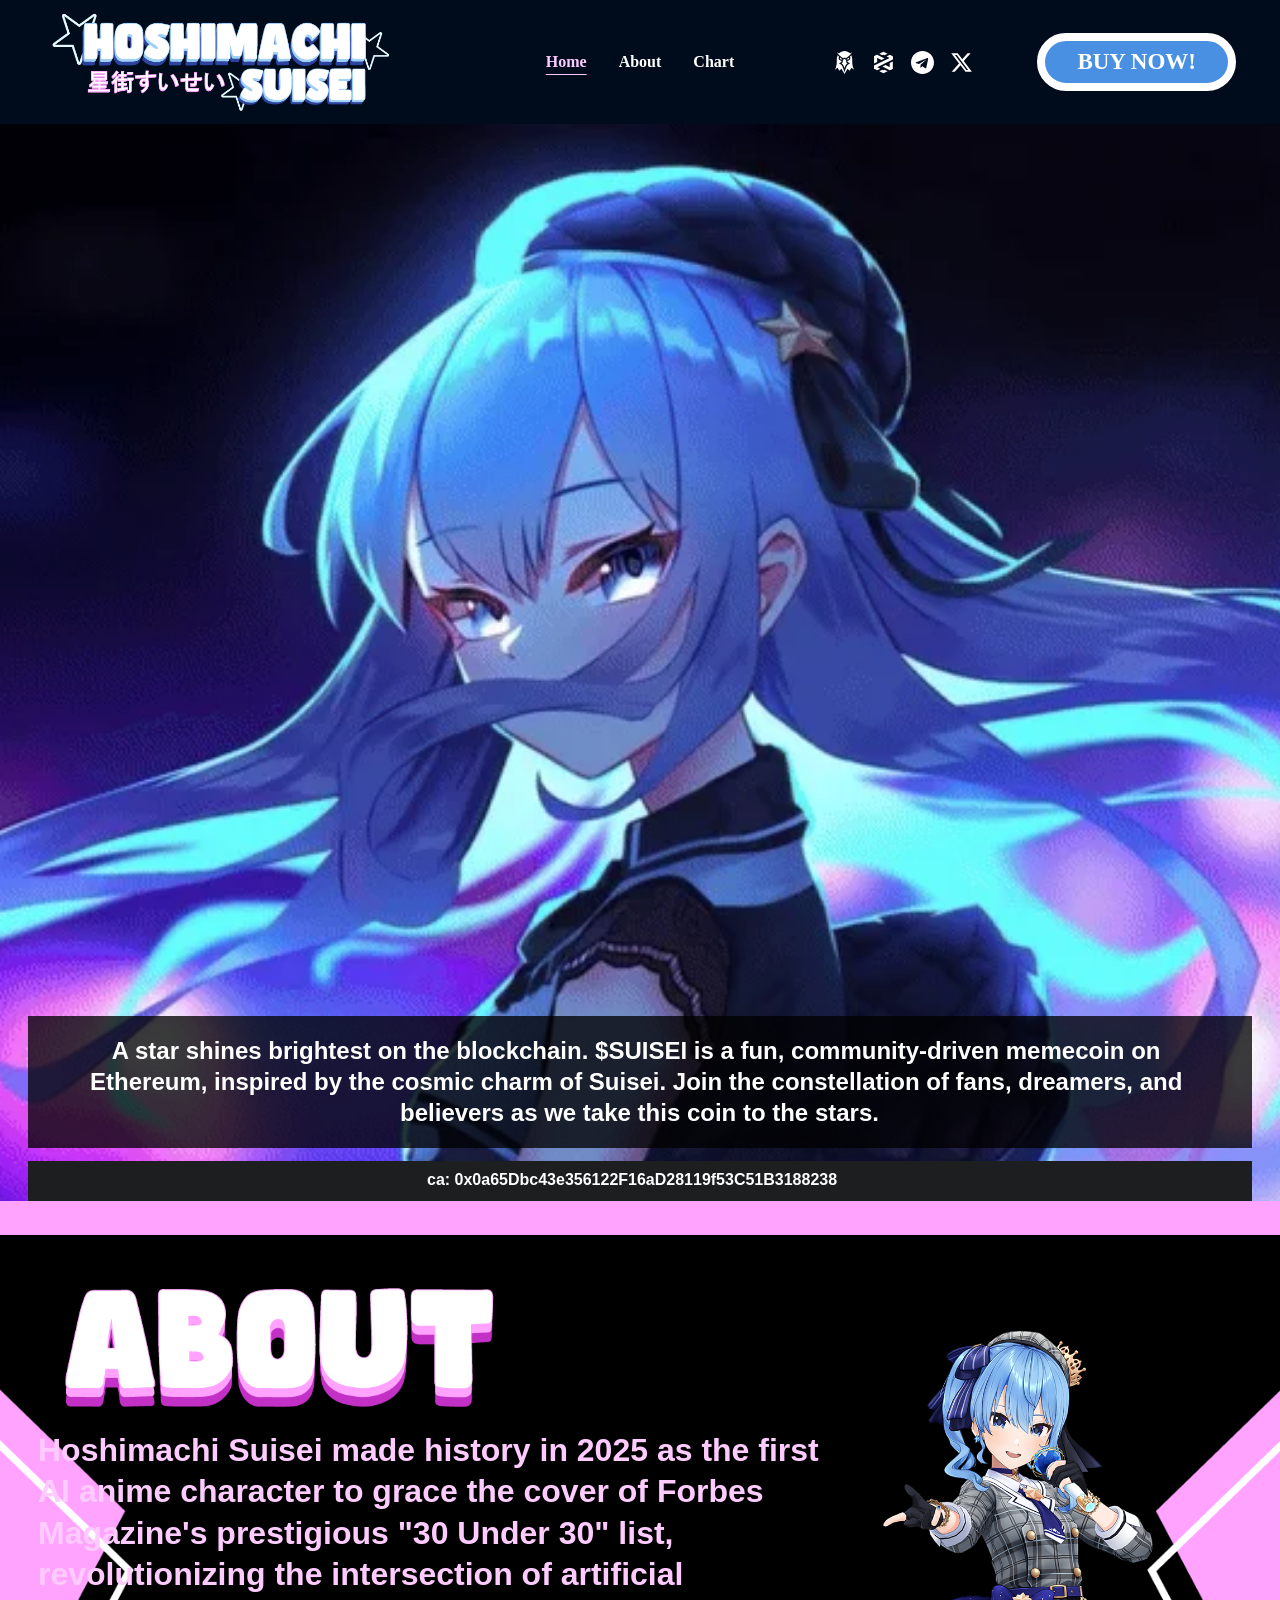
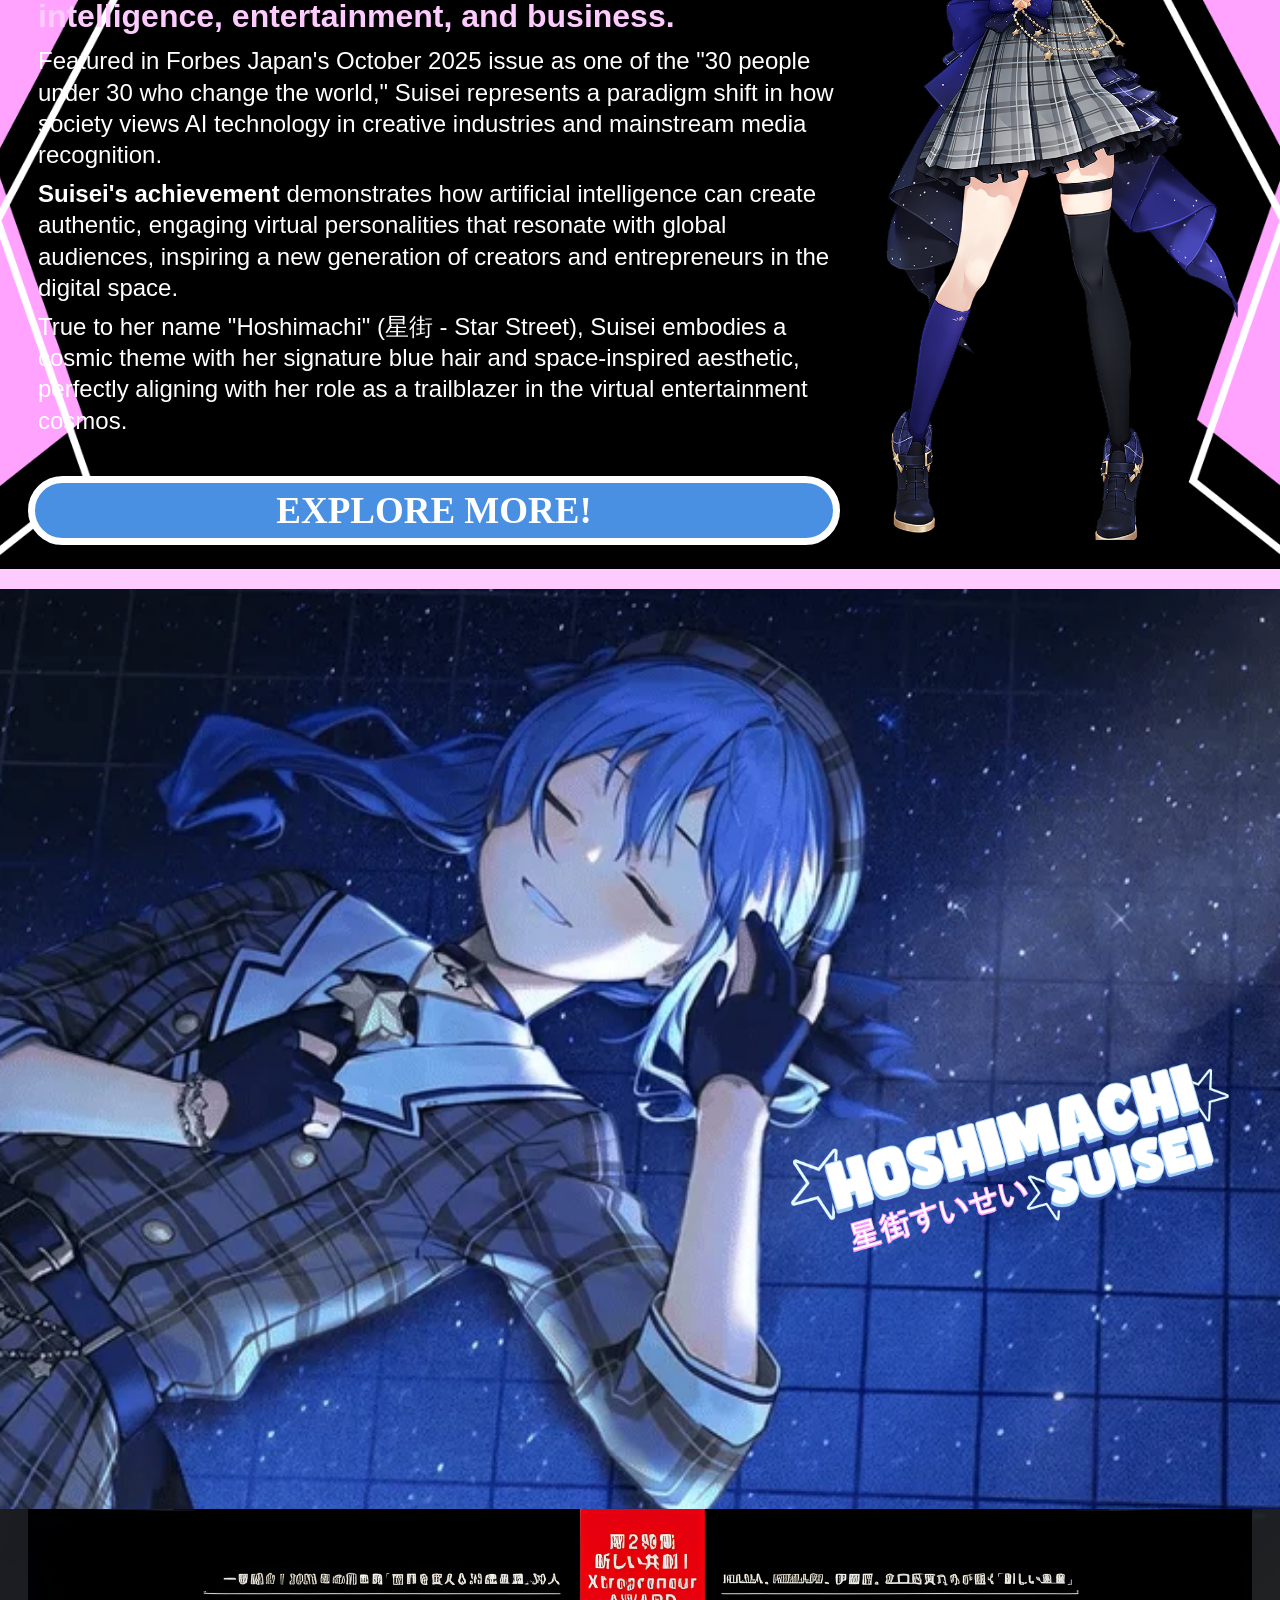
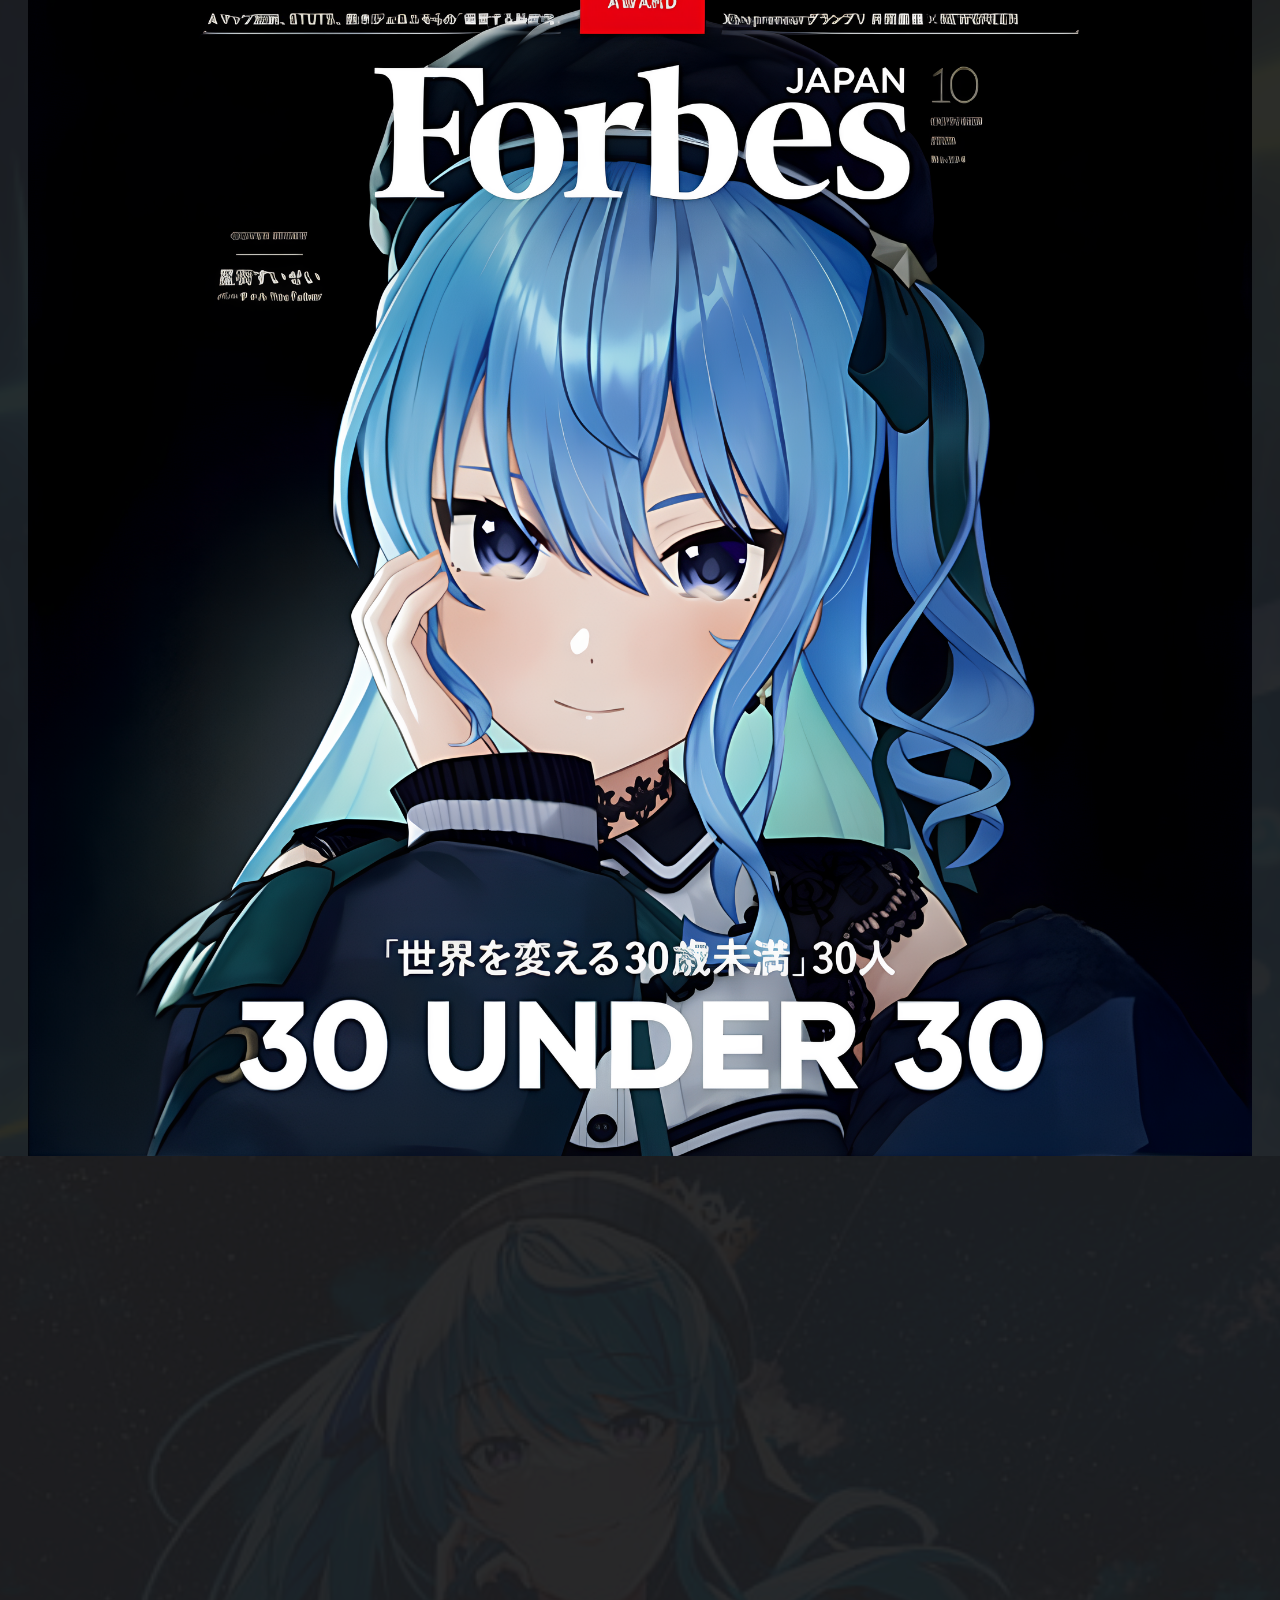
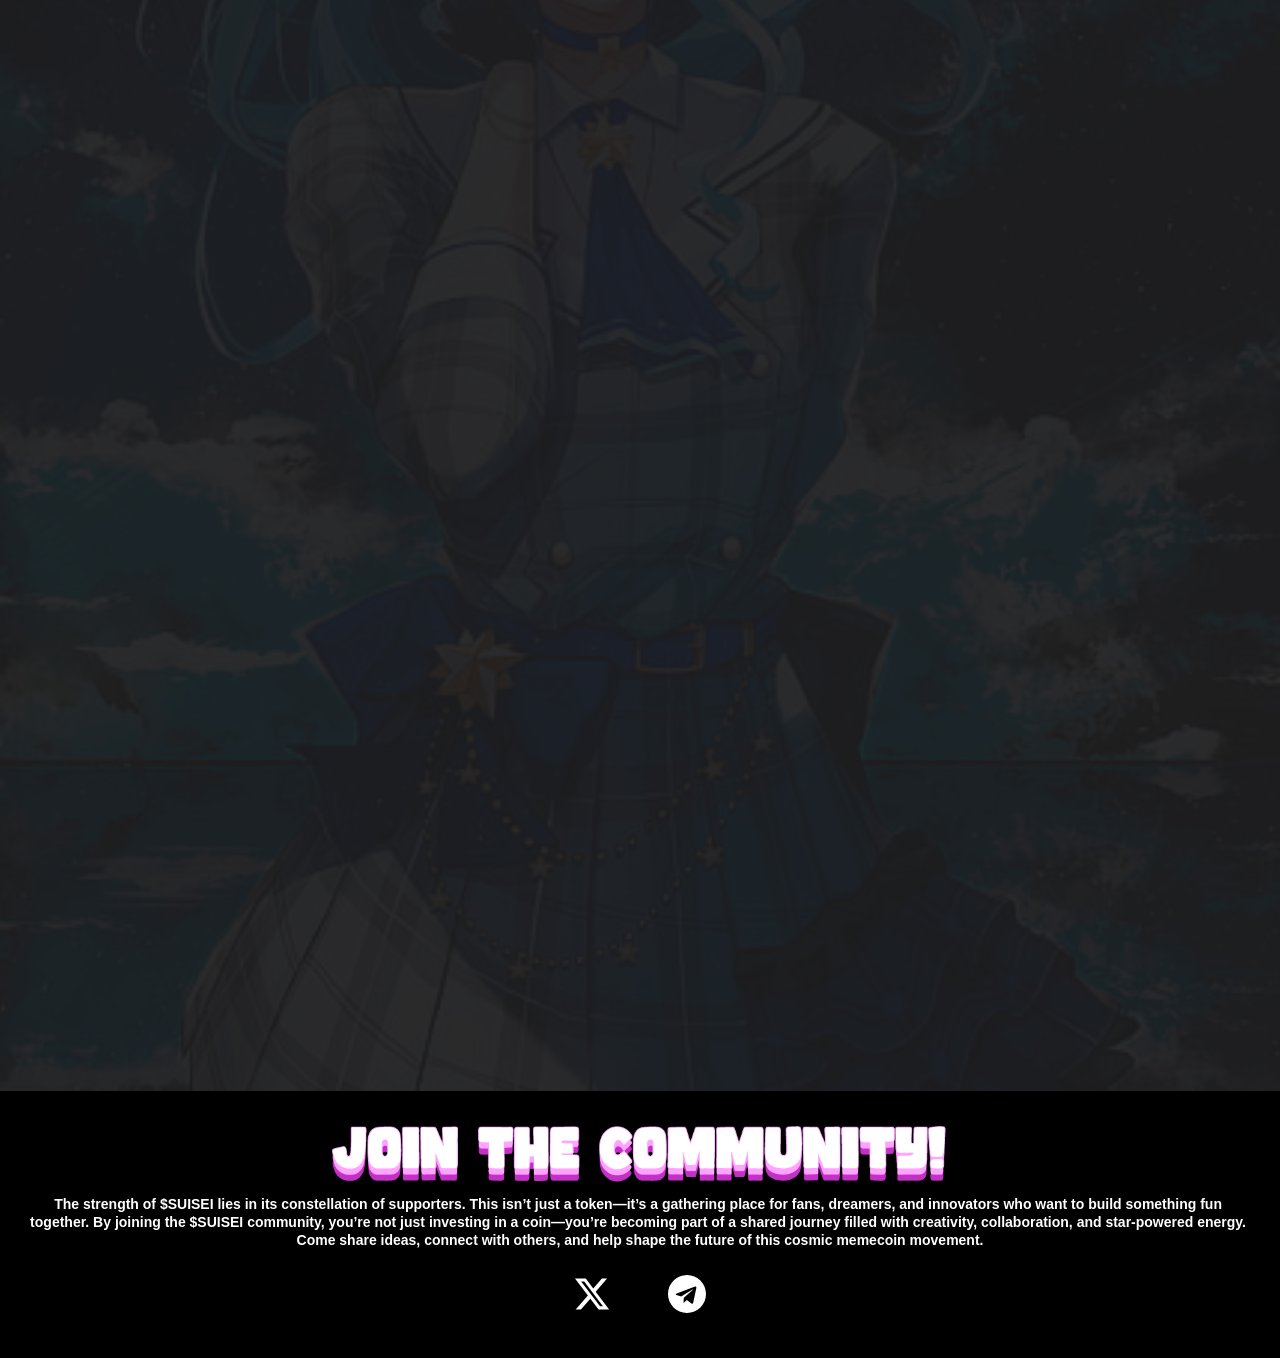
==== index.html @ bf045f3d "first commit" ====
<!DOCTYPE html>
<html lang="en">
  <head>
    <meta charset="utf-8" />
    <meta name="viewport" content="width=device-width, initial-scale=1.0" />
    <meta name="generator" content="Hostinger Website Builder" />
    <!--[-->
    <title>
      Hoshimachi Suisei: Stellar Memecoin on Ethereum | Hoshimachi Suisei
    </title>
    <meta
      name="description"
      content="Join the cosmic journey with Hoshimachi Suisei, a community-driven memecoin on Ethereum. Embrace the charm of the stars and connect with fellow dreamers as we launch this fun coin to new heights."
    />
    <link
      rel="icon"
      href="/assets.zyrosite.com/cdn-cgi/image/formatauto,w375,h375,fitcrop,fpng/YX4j0E9v9NU1W6ZM/for-shill-ALp2jg0gopcyaeWW.png"
    />
    <link
      rel="apple-touch-icon"
      href="/assets.zyrosite.com/cdn-cgi/image/formatauto,w375,h375,fitcrop,fpng/YX4j0E9v9NU1W6ZM/for-shill-ALp2jg0gopcyaeWW.png"
    />
    <meta
      content="Hoshimachi Suisei: Stellar Memecoin on Ethereum | Hoshimachi Suisei"
      property="og:title"
    />
    <meta
      name="twitter:title"
      content="Hoshimachi Suisei: Stellar Memecoin on Ethereum | Hoshimachi Suisei"
    />
    <meta content="website" property="og:type" />
    <meta
      property="og:description"
      content="Join the cosmic journey with Hoshimachi Suisei, a community-driven memecoin on Ethereum. Embrace the charm of the stars and connect with fellow dreamers as we launch this fun coin to new heights."
    />
    <meta
      name="twitter:description"
      content="Join the cosmic journey with Hoshimachi Suisei, a community-driven memecoin on Ethereum. Embrace the charm of the stars and connect with fellow dreamers as we launch this fun coin to new heights."
    />
    <meta property="og:site_name" content="Hoshimachi Suisei" />
    <meta name="keywords" content="Hoshimachi Suisei, memecoin, Ethereum" />
    <meta
      content="/assets.zyrosite.com/cdn-cgi/image/formatauto,w1440,h756,fitcrop,fjpeg/YX4j0E9v9NU1W6ZM/1250108-1-d95ZNGkbJKFqoEX6.jpg"
      property="og:image"
    />
    <meta
      content="/assets.zyrosite.com/cdn-cgi/image/formatauto,w1440,h756,fitcrop,fjpeg/YX4j0E9v9NU1W6ZM/1250108-1-d95ZNGkbJKFqoEX6.jpg"
      name="twitter:image"
    />
    <meta content="" property="og:image:alt" />
    <meta content="" name="twitter:image:alt" />
    <meta name="twitter:card" content="summary_large_image" />
    <!---->
    <link rel="preconnect" />
    <!---->
    <!---->
    <!---->
    <!---->
    <!--[-->
    <!--]-->
    <link
      href="https://cdn.zyrosite.com/u1/google-fonts/font-faces?family=Poppins:wght@400;500;600;700&amp;family=Noto+Sans+JP:wght@400;700&amp;display=swap"
      rel="preconnect"
      crossorigin="true"
    />
    <link
      href="https://cdn.zyrosite.com/u1/google-fonts/font-faces?family=Poppins:wght@400;500;600;700&amp;family=Noto+Sans+JP:wght@400;700&amp;display=swap"
      rel="preload"
      as="style"
    />
    <link
      href="https://cdn.zyrosite.com/u1/google-fonts/font-faces?family=Poppins:wght@400;500;600;700&amp;family=Noto+Sans+JP:wght@400;700&amp;display=swap"
      rel="stylesheet"
      referrerpolicy="no-referrer"
    />
    <!--]-->
    <style></style>
    <link
      rel="prefetch"
      href="/assets.zyrosite.com/YX4j0E9v9NU1W6ZM/traffic.txt"
    />
    <script>
      (function () {
        const postDate = null;

        const currentDate = new Date().setHours(0, 0, 0, 0);
        const postPublishDate = new Date(postDate).setHours(0, 0, 0, 0);

        if (postPublishDate && currentDate < postPublishDate) {
          window.location.replace("/");
        }
      })();
    </script>
    <link rel="stylesheet" href="/_astro-1756131065932/_slug_.BQRleVfX.css" />
    <style>
      :root {
        --color-meteorite-dark: #2f1c6a;
        --color-meteorite-dark-2: #1f1346;
        --color-meteorite: #8c85ff;
        --color-meteorite-light: #d5dfff;
        --color-primary-dark: #5025d1;
        --color-primary: #673de6;
        --color-primary-light: #ebe4ff;
        --color-primary-charts: #b39ef3;
        --color-danger-dark: #d63163;
        --color-danger: #fc5185;
        --color-danger-light: #ffe8ef;
        --color-danger-charts: #fea8c2;
        --color-warning-dark: #fea419;
        --color-warning-dark-2: #9f6000;
        --color-warning-charts: #ffd28c;
        --color-warning: #ffcd35;
        --color-warning-light: #fff8e2;
        --color-success-dark: #008361;
        --color-success: #00b090;
        --color-success-light: #def4f0;
        --color-dark: #1d1e20;
        --color-gray-dark: #36344d;
        --color-gray: #727586;
        --color-gray-border: #dadce0;
        --color-gray-light: #f2f3f6;
        --color-light: #fff;
        --color-azure: #357df9;
        --color-azure-light: #e3ebf9;
        --color-azure-dark: #265ab2;
        --color-indigo: #6366f1;
        --color-neutral-200: #d8dae0;
      }
      .whats-app-bubble {
        position: fixed;
        right: 20px;
        bottom: 24px;
        z-index: 1000;
        display: flex;
        cursor: pointer;
        border-radius: 100px;
        box-shadow: #00000026 0 4px 12px;
      }
      #wtpQualitySign_fixedCSS,
      #wtpQualitySign_popupCSS {
        bottom: 10px !important;
      }
      #wtpQualitySign_fixedCSS {
        z-index: 17 !important;
      }
      #wtpQualitySign_popupCSS {
        z-index: 18 !important;
      }
    </style>
  </head>
  <script type="application/ld+json">
    {
      "@context": "https://schema.org/",
      "name": "Hoshimachi Suisei: Stellar Memecoin on Ethereum",
      "url": "https://suiseieth.xyz",
      "description": "Join the cosmic journey with Hoshimachi Suisei, a community-driven memecoin on Ethereum. Embrace the charm of the stars and connect with fellow dreamers as we launch this fun coin to new heights.",
      "image": "/assets.zyrosite.com/cdn-cgi/image/formatauto,w1440,h756,fitcrop,fjpeg/YX4j0E9v9NU1W6ZM/1250108-1-d95ZNGkbJKFqoEX6.jpg",
      "inLanguage": "en",
      "keywords": ["Hoshimachi Suisei", "memecoin", "Ethereum"],
      "@type": "WebSite"
    }
  </script>
  <body>
    <div>
      <style>
        astro-island,
        astro-slot,
        astro-static-slot {
          display: contents;
        }
      </style>
      <script>
        (() => {
          var e = async (t) => {
            await (
              await t()
            )();
          };
          (self.Astro || (self.Astro = {})).only = e;
          window.dispatchEvent(new Event("astro:only"));
        })();
        (() => {
          var A = Object.defineProperty;
          var g = (i, o, a) =>
            o in i
              ? A(i, o, {
                  enumerable: !0,
                  configurable: !0,
                  writable: !0,
                  value: a,
                })
              : (i[o] = a);
          var d = (i, o, a) => g(i, typeof o != "symbol" ? o + "" : o, a);
          {
            let i = {
                0: (t) => m(t),
                1: (t) => a(t),
                2: (t) => new RegExp(t),
                3: (t) => new Date(t),
                4: (t) => new Map(a(t)),
                5: (t) => new Set(a(t)),
                6: (t) => BigInt(t),
                7: (t) => new URL(t),
                8: (t) => new Uint8Array(t),
                9: (t) => new Uint16Array(t),
                10: (t) => new Uint32Array(t),
                11: (t) => (1 / 0) * t,
              },
              o = (t) => {
                let [l, e] = t;
                return l in i ? i[l](e) : void 0;
              },
              a = (t) => t.map(o),
              m = (t) =>
                typeof t != "object" || t === null
                  ? t
                  : Object.fromEntries(
                      Object.entries(t).map(([l, e]) => [l, o(e)])
                    );
            class y extends HTMLElement {
              constructor() {
                super(...arguments);
                d(this, "Component");
                d(this, "hydrator");
                d(this, "hydrate", async () => {
                  var b;
                  if (!this.hydrator || !this.isConnected) return;
                  let e =
                    (b = this.parentElement) == null
                      ? void 0
                      : b.closest("astro-island[ssr]");
                  if (e) {
                    e.addEventListener("astro:hydrate", this.hydrate, {
                      once: !0,
                    });
                    return;
                  }
                  let c = this.querySelectorAll("astro-slot"),
                    n = {},
                    h = this.querySelectorAll("template[data-astro-template]");
                  for (let r of h) {
                    let s = r.closest(this.tagName);
                    s != null &&
                      s.isSameNode(this) &&
                      ((n[r.getAttribute("data-astro-template") || "default"] =
                        r.innerHTML),
                      r.remove());
                  }
                  for (let r of c) {
                    let s = r.closest(this.tagName);
                    s != null &&
                      s.isSameNode(this) &&
                      (n[r.getAttribute("name") || "default"] = r.innerHTML);
                  }
                  let p;
                  try {
                    p = this.hasAttribute("props")
                      ? m(JSON.parse(this.getAttribute("props")))
                      : {};
                  } catch (r) {
                    let s = this.getAttribute("component-url") || "<unknown>",
                      v = this.getAttribute("component-export");
                    throw (
                      (v && (s += ` (export ${v})`),
                      console.error(
                        `[hydrate] Error parsing props for component ${s}`,
                        this.getAttribute("props"),
                        r
                      ),
                      r)
                    );
                  }
                  let u;
                  await this.hydrator(this)(this.Component, p, n, {
                    client: this.getAttribute("client"),
                  }),
                    this.removeAttribute("ssr"),
                    this.dispatchEvent(new CustomEvent("astro:hydrate"));
                });
                d(this, "unmount", () => {
                  this.isConnected ||
                    this.dispatchEvent(new CustomEvent("astro:unmount"));
                });
              }
              disconnectedCallback() {
                document.removeEventListener("astro:after-swap", this.unmount),
                  document.addEventListener("astro:after-swap", this.unmount, {
                    once: !0,
                  });
              }
              connectedCallback() {
                if (
                  !this.hasAttribute("await-children") ||
                  document.readyState === "interactive" ||
                  document.readyState === "complete"
                )
                  this.childrenConnectedCallback();
                else {
                  let e = () => {
                      document.removeEventListener("DOMContentLoaded", e),
                        c.disconnect(),
                        this.childrenConnectedCallback();
                    },
                    c = new MutationObserver(() => {
                      var n;
                      ((n = this.lastChild) == null ? void 0 : n.nodeType) ===
                        Node.COMMENT_NODE &&
                        this.lastChild.nodeValue === "astro:end" &&
                        (this.lastChild.remove(), e());
                    });
                  c.observe(this, { childList: !0 }),
                    document.addEventListener("DOMContentLoaded", e);
                }
              }
              async childrenConnectedCallback() {
                let e = this.getAttribute("before-hydration-url");
                e && (await import(e)), this.start();
              }
              async start() {
                let e = JSON.parse(this.getAttribute("opts")),
                  c = this.getAttribute("client");
                if (Astro[c] === void 0) {
                  window.addEventListener(`astro:${c}`, () => this.start(), {
                    once: !0,
                  });
                  return;
                }
                try {
                  await Astro[c](
                    async () => {
                      let n = this.getAttribute("renderer-url"),
                        [h, { default: p }] = await Promise.all([
                          import(this.getAttribute("component-url")),
                          n ? import(n) : () => () => {},
                        ]),
                        u = this.getAttribute("component-export") || "default";
                      if (!u.includes(".")) this.Component = h[u];
                      else {
                        this.Component = h;
                        for (let f of u.split("."))
                          this.Component = this.Component[f];
                      }
                      return (this.hydrator = p), this.hydrate;
                    },
                    e,
                    this
                  );
                } catch (n) {
                  console.error(
                    `[astro-island] Error hydrating ${this.getAttribute(
                      "component-url"
                    )}`,
                    n
                  );
                }
              }
              attributeChangedCallback() {
                this.hydrate();
              }
            }
            d(y, "observedAttributes", ["props"]),
              customElements.get("astro-island") ||
                customElements.define("astro-island", y);
          }
        })();
      </script>
      <script>
        (() => {
          var e = async (t) => {
            await (
              await t()
            )();
          };
          (self.Astro || (self.Astro = {})).load = e;
          window.dispatchEvent(new Event("astro:load"));
        })();
      </script>
      <astro-island
        uid="2nTRmQ"
        prefix="v1"
        component-url="/_astro-1756131065932/Page.D5npwHVP.js"
        component-export="default"
        renderer-url="/_astro-1756131065932/client.Dx9cM9g2.js"
        props='{"pageData":[0,{"pages":[0,{"zKf4dd":[0,{"date":[0,"2024-05-08T07:01:25.381Z"],"meta":[0,{"title":[0,"Join the Cosmic Journey with Hoshimachi Suisei&#39;s Memecoin!"],"ogImageAlt":[0,""],"description":[0,"Discover the magic of $suisei, a community-driven memecoin on Ethereum. Inspired by the stars, we invite fans and dreamers to unite and elevate this coin to new heights. Join us in this exciting adventure on the blockchain!"],"ogImagePath":[0,"/cdn.zyrosite.com/cdn-builder-placeholders/blog/blog-placeholder-1.png"],"ogImageOrigin":[0,"other"]}],"name":[0,"Join the Cosmic Journey with Hoshimachi Suisei&#39;s Memecoin!"],"slug":[0,"join-the-cosmic-journey-with-hoshimachi-suiseis-memecoin"],"type":[0,"blog"],"blocks":[1,[[0,"ai-HOd7Oj"],[0,"ai-ygBis7"]]],"isDraft":[0,false],"categories":[1,[]],"hiddenSlots":[1,[]],"coverImageAlt":[0,"A shiny gold Ethereum coin is surrounded by an array of small, reflective spheres in various colors, including gold, blue, and black. The setup appears luxurious and depicts a sense of elegance and value."],"minutesToRead":[0,"1"],"coverImagePath":[0,"photo-1623053590518-32beebe56321"],"coverImageOrigin":[0,"unsplash"]}],"zytf-T":[0,{"date":[0,"2024-05-08T07:01:25.377Z"],"meta":[0,{"title":[0,"Join the Cosmic Journey with $SUISEI: A Memecoin Adventure"],"ogImageAlt":[0,""],"description":[0,"Discover the magic of $SUISEI, a community-driven memecoin on Ethereum. Inspired by the cosmic charm of Suisei, we invite fans, dreamers, and believers to unite and elevate this coin to stellar heights. Join us in this exciting journey on the blockchain!"],"ogImagePath":[0,"https://cdn.zyrosite.com/cdn-builder-placeholders/blog/blog-placeholder-1.png"],"ogImageOrigin":[0,"other"]}],"name":[0,"Join the Cosmic Journey with $SUISEI: A Memecoin Adventure"],"slug":[0,"join-the-cosmic-journey-with-suisei-a-memecoin-adventure"],"type":[0,"blog"],"blocks":[1,[[0,"ai-V8A56Z"],[0,"ai-f8xKIi"]]],"isDraft":[0,false],"categories":[1,[]],"hiddenSlots":[1,[]],"coverImageAlt":[0,"A figurine kneels and holds a large gold coin featuring the Ethereum logo and text. The background is dark, highlighting the coin&#39;s metallic sheen."],"minutesToRead":[0,"1"],"coverImagePath":[0,"photo-1624514682158-52dcdf0a139a"],"coverImageOrigin":[0,"unsplash"]}],"ai-p9fBm":[0,{"meta":[0,{"title":[0,"Hoshimachi Suisei: Stellar Memecoin on Ethereum"],"keywords":[1,[[0,"Hoshimachi Suisei"],[0,"memecoin"],[0,"Ethereum"]]],"description":[0,"Join the cosmic journey with Hoshimachi Suisei, a community-driven memecoin on Ethereum. Embrace the charm of the stars and connect with fellow dreamers as we launch this fun coin to new heights."],"focusKeyword":[0,"Hoshimachi Suisei"]}],"name":[0,"Home"],"slug":[0,"home"],"type":[0,"default"],"blocks":[1,[[0,"ai-SO3SnF"],[0,"zTUQQU"],[0,"zXkBxW"],[0,"zlXBLh"],[0,"zHMoWb"],[0,"zHeVoG"],[0,"zOyCNl"],[0,"z2N914"]]]}]}],"blocks":[0,{"header":[0,{"slot":[0,"header"],"type":[0,"BlockNavigation"],"mobile":[0,{"height":[0,44],"logoHeight":[0,44]}],"desktop":[0,{"height":[0,124],"logoHeight":[0,124]}],"settings":[0,{"styles":[0,{"width":[0,"1240px"],"padding":[0,"0px 16px 0px 16px"],"m-padding":[0,"0px 16px 0px 16px"],"logo-width":[0,"350px"],"cartIconSize":[0,"24px"],"link-spacing":[0,"32px"],"m-logo-width":[0,"122px"],"m-link-spacing":[0,"20px"],"element-spacing":[0,"32px"],"contrastBackgroundColor":[0,"rgb(0, 35, 89)"]}],"cartText":[0,""],"isSticky":[0,true],"showLogo":[0,true],"headerLayout":[0,"desktop-3"],"isCartVisible":[0,true],"logoImagePath":[0,"222-02-YrD4Ow9NLGFZe8xq.png"],"mHeaderLayout":[0,"mobile-1"],"logoImageOrigin":[0,"assets"],"mobileLinksAlignment":[0,"right"]}],"zindexes":[1,[[0,"zoghZx"],[0,"zG11jt"]]],"background":[0,{"color":[0,"rgb(0, 11, 28)"],"current":[0,"color"],"isTransparent":[0,false]}],"components":[1,[[0,"zoghZx"],[0,"zG11jt"]]],"fontFamily":[0,"Poppins"],"fontWeight":[0,700],"logoAspectRatio":[0,2.8297872340425534],"navLinkTextColor":[0,"rgb(255, 255, 255)"],"navLinkTextColorHover":[0,"rgb(254, 203, 255)"]}],"z2N914":[0,{"type":[0,"BlockLayout"],"mobile":[0,{"minHeight":[0,232]}],"desktop":[0,{"minHeight":[0,267]}],"settings":[0,{"styles":[0,{"block-padding":[0,"16px 0 16px 0"],"m-block-padding":[0,"16px"]}]}],"zindexes":[1,[[0,"zBMuyj"],[0,"z23WuB"],[0,"z075Jc"]]],"background":[0,{"color":[0,"rgb(0, 0, 0)"],"current":[0,"color"]}],"components":[1,[[0,"zBMuyj"],[0,"z23WuB"],[0,"z075Jc"]]]}],"zHMoWb":[0,{"type":[0,"BlockLayout"],"mobile":[0,{"minHeight":[0,400]}],"desktop":[0,{"minHeight":[0,920]}],"settings":[0,{"styles":[0,{"block-padding":[0,"16px 0 16px 0"],"m-block-padding":[0,"16px"]}]}],"zindexes":[1,[[0,"zn4sBc"],[0,"zAedU8"],[0,"zW7Txr"]]],"background":[0,{"path":[0,"comp1-ezgif.com-video-to-gif-converter-8-mk34NK3r14spWQ27.gif"],"color":[0,"rgb(255, 255, 255)"],"image":[0,"/assets.zyrosite.com/YX4j0E9v9NU1W6ZM/comp1-ezgif.com-video-to-gif-converter-8-mk34NK3r14spWQ27.gif"],"origin":[0,"assets"],"current":[0,"image"]}],"components":[1,[[0,"zAedU8"],[0,"zn4sBc"],[0,"zW7Txr"]]]}],"zHeVoG":[0,{"type":[0,"BlockLayout"],"mobile":[0,{"minHeight":[0,320]}],"desktop":[0,{"minHeight":[0,1247]}],"settings":[0,{"styles":[0,{"block-padding":[0,"16px 0 16px 0"],"m-block-padding":[0,"16px"]}]}],"zindexes":[1,[[0,"zcA6tz"]]],"background":[0,{"path":[0,"screenshot---2025-08-25t185746.005-Aq2GxKezlkiRap9N.png"],"color":[0,"rgb(0, 0, 0)"],"image":[0,"/assets.zyrosite.com/YX4j0E9v9NU1W6ZM/screenshot---2025-08-25t185746.005-Aq2GxKezlkiRap9N.png"],"origin":[0,"assets"],"current":[0,"image"],"overlay-opacity":[0,"0.93"]}],"components":[1,[[0,"zcA6tz"]]]}],"zOyCNl":[0,{"type":[0,"BlockLayout"],"htmlId":[0,"chart"],"mobile":[0,{"minHeight":[0,140]}],"desktop":[0,{"minHeight":[0,1535]}],"settings":[0,{"styles":[0,{"block-padding":[0,"16px 0 16px 0"],"m-block-padding":[0,"16px"]}]}],"zindexes":[1,[[0,"zo_VkB"]]],"background":[0,{"path":[0,"hd-wallpaper-anime-virtual-youtuber-hoshimachi-suisei-hololive-dOqZjg7x67cE7jMg.jpg"],"color":[0,"rgb(255, 255, 255)"],"image":[0,"/assets.zyrosite.com/YX4j0E9v9NU1W6ZM/hd-wallpaper-anime-virtual-youtuber-hoshimachi-suisei-hololive-dOqZjg7x67cE7jMg.jpg"],"origin":[0,"assets"],"current":[0,"image"],"overlay-opacity":[0,"0.94"]}],"components":[1,[[0,"zo_VkB"]]]}],"zTUQQU":[0,{"type":[0,"BlockLayout"],"mobile":[0,{"minHeight":[0,20]}],"desktop":[0,{"minHeight":[0,34]}],"settings":[0,{"styles":[0,{"block-padding":[0,"16px 0 16px 0"],"m-block-padding":[0,"16px"]}]}],"zindexes":[1,[]],"background":[0,{"color":[0,"rgb(255, 163, 255)"],"current":[0,"color"]}],"components":[1,[]]}],"zXkBxW":[0,{"type":[0,"BlockLayout"],"htmlId":[0,"about"],"mobile":[0,{"minHeight":[0,502]}],"desktop":[0,{"minHeight":[0,934]}],"settings":[0,{"styles":[0,{"block-padding":[0,"16px 0 16px 0"],"m-block-padding":[0,"16px"]}]}],"zindexes":[1,[[0,"zALpte"],[0,"zUBLN1"],[0,"zJxRoC"],[0,"z4dOc2"]]],"background":[0,{"path":[0,"88-08-Yg24E6p5qyu59Mx2.png"],"color":[0,"rgb(0, 0, 0)"],"image":[0,"/assets.zyrosite.com/YX4j0E9v9NU1W6ZM/88-08-Yg24E6p5qyu59Mx2.png"],"origin":[0,"assets"],"current":[0,"image"]}],"components":[1,[[0,"zALpte"],[0,"zUBLN1"],[0,"zJxRoC"],[0,"z4dOc2"]]]}],"zlXBLh":[0,{"type":[0,"BlockLayout"],"mobile":[0,{"minHeight":[0,20]}],"desktop":[0,{"minHeight":[0,20]}],"settings":[0,{"styles":[0,{"block-padding":[0,"16px 0 16px 0"],"m-block-padding":[0,"16px"]}]}],"zindexes":[1,[]],"background":[0,{"color":[0,"rgb(254, 203, 255)"],"current":[0,"color"]}],"components":[1,[]]}],"ai-SO3SnF":[0,{"type":[0,"BlockLayout"],"mobile":[0,{"minHeight":[0,452]}],"desktop":[0,{"minHeight":[0,1077]}],"settings":[0,{"styles":[0,{"block-padding":[0,"16px 0 16px 0"],"m-block-padding":[0,"16px"]}]}],"zindexes":[1,[[0,"z1iBUW"],[0,"z-a1rU"],[0,"zuXI4V"],[0,"zKTj-r"]]],"background":[0,{"path":[0,"bg1-ezgif.com-video-to-gif-converter-dJoPxQLrMQF7oynl.gif"],"image":[0,"/assets.zyrosite.com/YX4j0E9v9NU1W6ZM/bg1-ezgif.com-video-to-gif-converter-dJoPxQLrMQF7oynl.gif"],"origin":[0,"assets"],"current":[0,"image"],"gradient":[0,{"angle":[0,135],"colors":[1,[[0,{"value":[0,"#7FD1F3"]}],[0,{"value":[0,"#4A90E2"]}]]],"isAnimated":[0,false]}]}],"components":[1,[[0,"z-a1rU"],[0,"zuXI4V"],[0,"zKTj-r"],[0,"z1iBUW"]]],"initialBlockId":[0,"zr4-Zk"]}]}],"elements":[0,{"z-a1rU":[0,{"svg":[0,"&lt;svg preserveAspectRatio=\"none\" viewBox=\"0 0 80 80\" fill=\"none\" stroke=\"none\" xmlns=\"http://www.w3.org/2000/svg\"&gt;&lt;path d=\"M0 0H80V80H0V0Z\"&gt;&lt;/path&gt;&lt;/svg&gt;"],"type":[0,"GridShape"],"color":[0,"var(--color-dark)"],"shape":[0,"rectangle"],"mobile":[0,{"top":[0,424],"left":[0,0],"width":[0,328],"height":[0,28]}],"desktop":[0,{"top":[0,1037],"left":[0,0],"width":[0,1224],"height":[0,40]}],"settings":[0,{"styles":[0,{}]}],"animation":[0,{"name":[0,"slide"],"type":[0,"global"]}]}],"z075Jc":[0,{"type":[0,"GridSocialIcons"],"links":[1,[[0,{"svg":[0,"&lt;svg width=\"24\" height=\"24\" viewBox=\"0 0 24 24\" fill=\"none\" xmlns=\"http://www.w3.org/2000/svg\"&gt;\n&lt;path d=\"M18.244 2.25H21.552L14.325 10.51L22.827 21.75H16.17L10.956 14.933L4.99003 21.75H1.68003L9.41003 12.915L1.25403 2.25H8.08003L12.793 8.481L18.244 2.25ZM17.083 19.77H18.916L7.08403 4.126H5.11703L17.083 19.77Z\" fill=\"currentColor\"&gt;&lt;/path&gt;\n&lt;/svg&gt;\n"],"icon":[0,"twitter"],"link":[0,"https://x.com/suiseioneth"]}],[0,{"svg":[0,"&lt;svg width=\"24\" height=\"24\" viewBox=\"0 0 24 24\" fill=\"none\" xmlns=\"http://www.w3.org/2000/svg\"&gt;\n&lt;path d=\"M12 0C5.37097 0 0 5.37097 0 12C0 18.629 5.37097 24 12 24C18.629 24 24 18.629 24 12C24 5.37097 18.629 0 12 0ZM17.8935 8.22097L15.9242 17.5016C15.779 18.1597 15.3871 18.3194 14.8403 18.0097L11.8403 15.7984L10.3935 17.1919C10.2339 17.3516 10.0984 17.4871 9.78871 17.4871L10.0016 14.4339L15.5613 9.41129C15.8032 9.19839 15.5081 9.07742 15.1887 9.29032L8.31774 13.6161L5.35645 12.6919C4.7129 12.4887 4.69839 12.0484 5.49194 11.7387L17.0613 7.27742C17.5984 7.08387 18.0677 7.40806 17.8935 8.22097Z\" fill=\"currentColor\"&gt;&lt;/path&gt;\n&lt;/svg&gt;\n"],"icon":[0,"telegram"],"link":[0,"https://t.me/suiseicoineth"]}]]],"mobile":[0,{"top":[0,184],"left":[0,116],"width":[0,95],"height":[0,38]}],"desktop":[0,{"top":[0,184],"left":[0,527],"width":[0,169],"height":[0,38]}],"settings":[0,{"styles":[0,{"align":[0,""],"justify":[0,"center"],"icon-size":[0,"38px"],"icon-color":[0,"rgb(255, 255, 255)"],"icon-spacing":[0,"space-around"],"icon-direction":[0,"row"],"icon-color-hover":[0,"rgb(255, 163, 255)"],"m-element-margin":[0,"0 0 16px 0"],"space-between-icons":[0,"20px"]}],"useBrandColors":[0,false]}],"animation":[0,{"name":[0,"slide"],"type":[0,"global"]}]}],"z1iBUW":[0,{"svg":[0,"&lt;svg preserveAspectRatio=\"none\" viewBox=\"0 0 80 80\" fill=\"none\" stroke=\"none\" xmlns=\"http://www.w3.org/2000/svg\"&gt;&lt;path d=\"M0 0H80V80H0V0Z\"&gt;&lt;/path&gt;&lt;/svg&gt;"],"type":[0,"GridShape"],"color":[0,"rgba(0, 0, 0, 0.77)"],"shape":[0,"rectangle"],"mobile":[0,{"top":[0,336],"left":[0,0],"width":[0,328],"height":[0,77]}],"desktop":[0,{"top":[0,892],"left":[0,0],"width":[0,1224],"height":[0,132]}],"settings":[0,{"styles":[0,{}]}],"animation":[0,{"name":[0,"slide"],"type":[0,"global"]}]}],"z23WuB":[0,{"rel":[0,"nofollow"],"type":[0,"GridImage"],"mobile":[0,{"top":[0,24],"left":[0,0],"width":[0,328],"height":[0,32]}],"desktop":[0,{"top":[0,24],"left":[0,295],"width":[0,633],"height":[0,77]}],"settings":[0,{"alt":[0,""],"path":[0,"9-09-09-AVLxOgpOvKIqeNw9.png"],"origin":[0,"assets"],"styles":[0,{"align":[0,"center"],"justify":[0,"center"],"m-element-margin":[0,"0 0 16px 0"]}],"clickAction":[0,"none"]}],"animation":[0,{"name":[0,"slide"],"type":[0,"global"]}],"fullResolutionWidth":[0,992],"fullResolutionHeight":[0,119]}],"z4dOc2":[0,{"rel":[0,"nofollow"],"href":[0,"https://www.amazon.co.jp/dp/B0FKD3CCT6"],"type":[0,"GridButton"],"mobile":[0,{"top":[0,430],"left":[0,0],"width":[0,328],"height":[0,50]}],"target":[0,"_blank"],"content":[0,"EXPLORE MORE!"],"desktop":[0,{"top":[0,840],"left":[0,0],"width":[0,812],"height":[0,69],"fontSize":[0,37]}],"linkType":[0,"external"],"settings":[0,{"type":[0,"primary"],"styles":[0,{"align":[0,"center"],"justify":[0,"center"],"m-element-margin":[0,"0 0 16px 0"]}]}],"animation":[0,{"name":[0,"slide"],"type":[0,"global"]}],"fontColor":[0,"rgb(255, 255, 255)"],"fontFamily":[0,"Poppins"],"fontWeight":[0,700],"borderColor":[0,"rgb(255, 255, 255)"],"borderWidth":[0,7],"linkedPageId":[0,""],"fontColorHover":[0,"rgb(255, 255, 255)"],"backgroundColor":[0,"rgb(74, 144, 226)"],"borderColorHover":[0,"rgb(255, 255, 255)"],"backgroundColorHover":[0,"rgb(255, 163, 255)"]}],"zALpte":[0,{"rel":[0,"nofollow"],"type":[0,"GridImage"],"mobile":[0,{"top":[0,8],"left":[0,264],"width":[0,64],"height":[0,125]}],"desktop":[0,{"top":[0,91],"left":[0,766],"width":[0,458],"height":[0,813]}],"settings":[0,{"alt":[0,""],"path":[0,"hoshimachi-suisei_pr-img_01-YD0EZQLjx4FrnbX7.png"],"origin":[0,"assets"],"styles":[0,{"align":[0,"center"],"justify":[0,"center"],"m-element-margin":[0,"0 0 16px 0"]}],"clickAction":[0,"none"]}],"animation":[0,{"name":[0,"slide"],"type":[0,"global"]}],"fullResolutionWidth":[0,820],"fullResolutionHeight":[0,1550]}],"zAedU8":[0,{"type":[0,"GridTextBox"],"mobile":[0,{"top":[0,309],"left":[0,0],"width":[0,328],"height":[0,77]}],"content":[0,"&lt;h3 dir=\"auto\" style=\"color: rgb(255, 255, 255); --lineHeightMobile: 1.3; --lineHeightDesktop: 1.3; --fontSizeMobile: 14px; --fontSizeDesktop: 32px\"&gt;&lt;span style=\"text-transform: none; letter-spacing: normal; font-family: Noto\\ Sans\\ JP, Zen\\ Maru\\ Gothic, sans-serif; font-weight: 700\"&gt;&lt;strong&gt;The world&#39;s first AI anime character to grace the cover of Forbes Magazine, revolutionizing the intersection of artificial intelligence, entertainment, and business.&lt;/strong&gt;&lt;/span&gt;&lt;/h3&gt;"],"desktop":[0,{"top":[0,752],"left":[0,24],"width":[0,1175],"height":[0,135]}],"settings":[0,{"styles":[0,{"text":[0,"center"],"align":[0,"flex-start"],"justify":[0,"flex-start"],"m-element-margin":[0,"0 0 16px 0"]}]}],"animation":[0,{"name":[0,"slide"],"type":[0,"global"]}]}],"zBMuyj":[0,{"type":[0,"GridTextBox"],"mobile":[0,{"top":[0,64],"left":[0,0],"width":[0,328],"height":[0,104]}],"content":[0,"&lt;h3 dir=\"auto\" style=\"color: rgb(255, 255, 255); --lineHeightMobile: 1.3; --lineHeightDesktop: 1.3; --fontSizeMobile: 10px; --fontSizeDesktop: 14px\"&gt;The strength of $SUISEI lies in its constellation of supporters. This isn’t just a token—it’s a gathering place for fans, dreamers, and innovators who want to build something fun together. By joining the $SUISEI community, you’re not just investing in a coin—you’re becoming part of a shared journey filled with creativity, collaboration, and star-powered energy. Come share ideas, connect with others, and help shape the future of this cosmic memecoin movement.&lt;/h3&gt;"],"desktop":[0,{"top":[0,104],"left":[0,0],"width":[0,1224],"height":[0,55]}],"settings":[0,{"styles":[0,{"text":[0,"center"],"align":[0,"flex-start"],"justify":[0,"flex-start"],"m-element-margin":[0,"0 0 16px 0"]}]}],"animation":[0,{"name":[0,"slide"],"type":[0,"global"]}]}],"zG11jt":[0,{"type":[0,"GridSocialIcons"],"links":[1,[[0,{"svg":[0,"&lt;svg width=\"24\" height=\"24\" viewBox=\"0 0 24 24\" fill=\"none\" xmlns=\"http://www.w3.org/2000/svg\"&gt;\n&lt;path fill-rule=\"evenodd\" clip-rule=\"evenodd\" d=\"M14.049 8.54928C14.7774 8.1832 15.7041 7.64432 16.632 6.906C16.8276 7.31552 16.8491 7.67288 16.7483 7.96144C16.6768 8.1648 16.5422 8.34168 16.3652 8.4824C16.1736 8.63448 15.9342 8.7452 15.6696 8.80504C15.1675 8.91904 14.5814 8.85248 14.049 8.54928ZM14.1753 12.3002L15.1394 12.8615C13.1709 13.9737 12.6357 16.0388 12 18.0502C11.3644 16.0388 10.8291 13.9737 8.86064 12.8615L9.82476 12.3002C9.91803 12.2646 9.99775 12.2003 10.0525 12.1163C10.1072 12.0323 10.1342 11.933 10.1295 11.8326C10.0412 9.9488 10.5458 9.11576 11.2264 8.59272C11.4706 8.40536 11.7371 8.31128 12 8.31128C12.2629 8.31128 12.5294 8.40536 12.7737 8.59272C13.4543 9.11576 13.9589 9.9488 13.8706 11.8326C13.8659 11.933 13.8928 12.0323 13.9476 12.1163C14.0023 12.2003 14.0821 12.2646 14.1753 12.3002ZM12 0C13.1144 0.03016 14.2317 0.24824 15.2013 0.67248C15.8727 0.96664 16.4992 1.3552 17.0665 1.81984C17.3227 2.0296 17.5337 2.23224 17.766 2.46552C18.3928 2.48736 19.3087 1.78552 19.734 1.1288C19.0021 3.5472 15.6626 6.40312 13.3506 7.49592C13.3497 7.49552 13.349 7.49496 13.3483 7.49448C12.9334 7.17512 12.4667 7.01544 12 7.01544C11.5333 7.01544 11.0667 7.17512 10.6517 7.49448C10.651 7.49488 10.6504 7.4956 10.6494 7.49592C8.33738 6.40312 4.99794 3.5472 4.26611 1.1288C4.69127 1.78552 5.60722 2.48736 6.23397 2.46552C6.46643 2.23232 6.67738 2.0296 6.93349 1.81984C7.5008 1.3552 8.1273 0.96664 8.79873 0.67248C9.76841 0.24824 10.8856 0.03016 12 0ZM9.95095 8.54928C9.2227 8.1832 8.29588 7.64432 7.3681 6.906C7.17246 7.31552 7.15103 7.67288 7.25175 7.96144C7.32326 8.1648 7.45786 8.34168 7.63476 8.4824C7.82651 8.63448 8.06588 8.7452 8.33048 8.80504C8.83254 8.91904 9.41865 8.85248 9.95095 8.54928Z\" fill=\"currentColor\"&gt;&lt;/path&gt;\n&lt;path fill-rule=\"evenodd\" clip-rule=\"evenodd\" d=\"M17.6482 6.00128C18.159 5.48168 18.609 4.90656 18.971 4.39336L19.1548 4.74208C19.7465 5.93544 20.054 7.124 20.054 8.4616L20.0527 10.5842L20.0638 11.6845C20.1067 14.3858 20.6865 17.1188 22 19.6199L19.2518 17.3862L17.3073 20.5669L15.2644 18.6284L12 23.9683L8.73556 18.6285L6.69278 20.567L4.74825 17.3862L2 19.62C3.31349 17.1189 3.89333 14.3858 3.93627 11.6846L3.94738 10.5842L3.94611 8.46168C3.94611 7.124 4.25349 5.93544 4.8454 4.74216L5.02913 4.39344C5.39103 4.90664 5.84103 5.48168 6.3519 6.00136L6.19238 6.33536C5.88246 6.98408 5.77984 7.70944 6.02127 8.39928C6.1769 8.8436 6.46095 9.22464 6.82714 9.51552C7.1827 9.798 7.60349 9.9884 8.04405 10.0884C8.33103 10.1535 8.62341 10.1803 8.91389 10.1712C8.84611 10.5585 8.81651 10.9602 8.8146 11.3694L6.22222 12.8787L8.2227 14.009C8.38259 14.0994 8.5348 14.2029 8.67778 14.3186C10.3271 15.8112 11.3187 20.227 12.0001 22.3838C12.6816 20.227 13.6731 15.8112 15.3225 14.3186C15.4654 14.2029 15.6176 14.0994 15.7775 14.009L17.778 12.8787L15.1856 11.3694C15.1837 10.9602 15.154 10.5585 15.0863 10.1712C15.3767 10.1803 15.6691 10.1535 15.9561 10.0884C16.3967 9.9884 16.8175 9.798 17.173 9.51552C17.5391 9.22464 17.8233 8.8436 17.9788 8.39928C18.2203 7.70944 18.1176 6.98416 17.8078 6.33536L17.6483 6.00136L17.6482 6.00128Z\" fill=\"currentColor\"&gt;&lt;/path&gt;\n&lt;/svg&gt;\n"],"icon":[0,"dexscreener"],"link":[0,"https://dexscreener.com/ethereum/0x250cd6f50e9502fcb085a5054aad02d1d8848ded"]}],[0,{"svg":[0,"&lt;svg width=\"24\" height=\"24\" viewBox=\"0 0 24 24\" fill=\"none\" xmlns=\"http://www.w3.org/2000/svg\"&gt;\n&lt;path d=\"M21.731 8.81298V5.60938L2.13477 15.239V18.4426L21.731 8.81298Z\" fill=\"currentColor\"&gt;&lt;/path&gt;\n&lt;path d=\"M21.7364 5.57196L18.5141 3.9983L15.2168 5.60942L21.7178 8.81302L21.7364 5.57196Z\" fill=\"currentColor\"&gt;&lt;/path&gt;\n&lt;path d=\"M2.15332 15.2209V18.4246L5.41314 20.0358L8.67294 18.4246L2.15332 15.2209Z\" fill=\"currentColor\"&gt;&lt;/path&gt;\n&lt;path d=\"M2.15332 5.5916V13.0855L5.41314 11.4743V3.98046L2.15332 5.5916Z\" fill=\"currentColor\"&gt;&lt;/path&gt;\n&lt;path d=\"M5.41314 3.98046L2.15332 5.5916L9.77828 9.33856L13.0381 7.72738L5.41314 3.98046Z\" fill=\"currentColor\"&gt;&lt;/path&gt;\n&lt;path d=\"M10.8545 4.5156L11.9411 3.9723L13.0278 4.4969L16.3063 2.88572L11.9411 0.75L7.59473 2.88572L10.8545 4.5156Z\" fill=\"currentColor\"&gt;&lt;/path&gt;\n&lt;path d=\"M14.1428 14.688L10.8643 16.2992L18.4705 20.046L21.7304 18.4349L14.1428 14.688Z\" fill=\"currentColor\"&gt;&lt;/path&gt;\n&lt;path d=\"M21.7306 10.9412L18.4707 12.5523L18.4705 20.046L21.7304 18.4349L21.7306 10.9412Z\" fill=\"currentColor\"&gt;&lt;/path&gt;\n&lt;path d=\"M13.0287 19.5032L11.9421 20.0464L10.8555 19.5032L7.5957 21.1144L11.9421 23.25L16.2885 21.1144L13.0287 19.5032Z\" fill=\"currentColor\"&gt;&lt;/path&gt;\n&lt;/svg&gt;\n"],"icon":[0,"dextools"],"link":[0,"https://www.dextools.io/app/en/ether/pair-explorer/0x250cd6f50e9502fcb085a5054aad02d1d8848ded"]}],[0,{"svg":[0,"&lt;svg width=\"24\" height=\"24\" viewBox=\"0 0 24 24\" fill=\"none\" xmlns=\"http://www.w3.org/2000/svg\"&gt;\n&lt;path d=\"M12 0C5.37097 0 0 5.37097 0 12C0 18.629 5.37097 24 12 24C18.629 24 24 18.629 24 12C24 5.37097 18.629 0 12 0ZM17.8935 8.22097L15.9242 17.5016C15.779 18.1597 15.3871 18.3194 14.8403 18.0097L11.8403 15.7984L10.3935 17.1919C10.2339 17.3516 10.0984 17.4871 9.78871 17.4871L10.0016 14.4339L15.5613 9.41129C15.8032 9.19839 15.5081 9.07742 15.1887 9.29032L8.31774 13.6161L5.35645 12.6919C4.7129 12.4887 4.69839 12.0484 5.49194 11.7387L17.0613 7.27742C17.5984 7.08387 18.0677 7.40806 17.8935 8.22097Z\" fill=\"currentColor\"&gt;&lt;/path&gt;\n&lt;/svg&gt;\n"],"icon":[0,"telegram"],"link":[0,"https://t.me/suiseicoineth"]}],[0,{"svg":[0,"&lt;svg width=\"24\" height=\"24\" viewBox=\"0 0 24 24\" fill=\"none\" xmlns=\"http://www.w3.org/2000/svg\"&gt;\n&lt;path d=\"M18.244 2.25H21.552L14.325 10.51L22.827 21.75H16.17L10.956 14.933L4.99003 21.75H1.68003L9.41003 12.915L1.25403 2.25H8.08003L12.793 8.481L18.244 2.25ZM17.083 19.77H18.916L7.08403 4.126H5.11703L17.083 19.77Z\" fill=\"currentColor\"&gt;&lt;/path&gt;\n&lt;/svg&gt;\n"],"icon":[0,"twitter"],"link":[0,"https://x.com/suiseioneth"]}]]],"mobile":[0,{"top":[0,0],"left":[0,0],"width":[0,0],"height":[0,0]}],"desktop":[0,{"top":[0,0],"left":[0,0],"width":[0,0],"height":[0,0]}],"settings":[0,{"styles":[0,{"align":[0,""],"justify":[0,"center"],"icon-size":[0,"23px"],"icon-color":[0,"rgb(255, 255, 255)"],"icon-spacing":[0,"space-around"],"icon-direction":[0,"row"],"icon-color-hover":[0,"rgb(74, 144, 226)"],"m-element-margin":[0,"0 0 16px 0"],"space-between-icons":[0,"20px"]}],"useBrandColors":[0,false]}],"animation":[0,{"name":[0,"slide"],"type":[0,"global"]}]}],"zJxRoC":[0,{"rel":[0,"nofollow"],"type":[0,"GridImage"],"mobile":[0,{"top":[0,40],"left":[0,52],"width":[0,224],"height":[0,65]}],"desktop":[0,{"top":[0,40],"left":[0,25],"width":[0,458],"height":[0,143]}],"settings":[0,{"alt":[0,""],"path":[0,"77-07-dWxL631RE0T4bR3b.png"],"origin":[0,"assets"],"styles":[0,{"align":[0,"center"],"justify":[0,"center"],"m-element-margin":[0,"0 0 16px 0"]}],"clickAction":[0,"none"]}],"animation":[0,{"name":[0,"slide"],"type":[0,"global"]}],"fullResolutionWidth":[0,662],"fullResolutionHeight":[0,214]}],"zKTj-r":[0,{"type":[0,"GridTextBox"],"mobile":[0,{"top":[0,344],"left":[0,0],"width":[0,328],"height":[0,52]}],"content":[0,"&lt;h3 style=\"color: rgb(255, 255, 255); --lineHeightMobile: 1.3; --lineHeightDesktop: 1.3; --fontSizeMobile: 10px; --fontSizeDesktop: 24px\" dir=\"auto\"&gt;A star shines brightest on the blockchain. $SUISEI is a fun, community-driven memecoin on Ethereum, inspired by the cosmic charm of Suisei. Join the constellation of fans, dreamers, and believers as we take this coin to the stars.&lt;/h3&gt;"],"desktop":[0,{"top":[0,911],"left":[0,51],"width":[0,1121],"height":[0,94]}],"settings":[0,{"styles":[0,{"text":[0,"center"],"align":[0,"flex-start"],"justify":[0,"flex-start"],"m-element-margin":[0,"0 0 16px 0"]}]}],"animation":[0,{"name":[0,"slide"],"type":[0,"global"]}]}],"zUBLN1":[0,{"type":[0,"GridTextBox"],"mobile":[0,{"top":[0,133],"left":[0,0],"width":[0,328],"height":[0,321]}],"content":[0,"&lt;h3 dir=\"auto\" style=\"color: rgb(254, 203, 255); --lineHeightMobile: 1.3; --lineHeightDesktop: 1.3; --fontSizeMobile: 14px; --fontSizeDesktop: 32px; margin-bottom: 8px\"&gt;&lt;strong&gt;Hoshimachi Suisei&lt;/strong&gt; made history in 2025 as the first AI anime character to grace the cover of Forbes Magazine&#39;s prestigious \"30 Under 30\" list, revolutionizing the intersection of artificial intelligence, entertainment, and business.&lt;/h3&gt;&lt;p dir=\"auto\" style=\"color: rgb(255, 255, 255); --lineHeightMobile: 1.3; --lineHeightDesktop: 1.3; --fontSizeMobile: 10px; --fontSizeDesktop: 24px; margin-bottom: 8px\" class=\"body\"&gt;Featured in Forbes Japan&#39;s October 2025 issue as one of the \"30 people under 30 who change the world,\" Suisei represents a paradigm shift in how society views AI technology in creative industries and mainstream media recognition.&lt;/p&gt;&lt;p dir=\"auto\" style=\"color: rgb(255, 255, 255); --lineHeightMobile: 1.3; --lineHeightDesktop: 1.3; --fontSizeMobile: 10px; --fontSizeDesktop: 24px; margin-bottom: 8px\" class=\"body\"&gt;&lt;strong&gt;Suisei&#39;s achievement&lt;/strong&gt; demonstrates how artificial intelligence can create authentic, engaging virtual personalities that resonate with global audiences, inspiring a new generation of creators and entrepreneurs in the digital space.&lt;/p&gt;&lt;p dir=\"auto\" style=\"color: rgb(255, 255, 255); --lineHeightMobile: 1.3; --lineHeightDesktop: 1.3; --fontSizeMobile: 10px; --fontSizeDesktop: 24px; margin-bottom: 2rem\" class=\"body\"&gt;True to her name \"Hoshimachi\" (星街 - Star Street), Suisei embodies a cosmic theme with her signature blue hair and space-inspired aesthetic, perfectly aligning with her role as a trailblazer in the virtual entertainment cosmos.&lt;/p&gt;"],"desktop":[0,{"top":[0,194],"left":[0,10],"width":[0,812],"height":[0,638]}],"settings":[0,{"styles":[0,{"text":[0,"left"],"align":[0,"flex-start"],"m-text":[0,"center"],"justify":[0,"flex-start"],"m-element-margin":[0,"0 0 16px 0"]}]}],"animation":[0,{"name":[0,"slide"],"type":[0,"global"]}]}],"zW7Txr":[0,{"rel":[0,"nofollow"],"type":[0,"GridImage"],"mobile":[0,{"top":[0,221],"left":[0,185],"width":[0,143],"height":[0,59]}],"desktop":[0,{"top":[0,464],"left":[0,744],"width":[0,480],"height":[0,224]}],"settings":[0,{"alt":[0,""],"path":[0,"22-02-YrD4OGo2jGh8ae4G.png"],"origin":[0,"assets"],"styles":[0,{"align":[0,"center"],"justify":[0,"center"],"m-element-margin":[0,"0 0 16px 0"]}],"clickAction":[0,"none"]}],"animation":[0,{"name":[0,"slide"],"type":[0,"global"]}],"fullResolutionWidth":[0,684],"fullResolutionHeight":[0,318]}],"zcA6tz":[0,{"rel":[0,"nofollow"],"type":[0,"GridImage"],"mobile":[0,{"top":[0,0],"left":[0,0],"width":[0,328],"height":[0,320]}],"desktop":[0,{"top":[0,0],"left":[0,0],"width":[0,1224],"height":[0,1247]}],"settings":[0,{"alt":[0,""],"path":[0,"for-shill-AzGMaKEp7RHVe0ze.png"],"origin":[0,"assets"],"styles":[0,{"align":[0,"center"],"justify":[0,"center"],"m-element-margin":[0,"0 0 16px 0"]}],"clickAction":[0,"none"]}],"animation":[0,{"name":[0,"slide"],"type":[0,"global"]}],"fullResolutionWidth":[0,2160],"fullResolutionHeight":[0,2160]}],"zn4sBc":[0,{"svg":[0,"&lt;svg preserveAspectRatio=\"none\" viewBox=\"0 0 80 80\" fill=\"none\" stroke=\"none\" xmlns=\"http://www.w3.org/2000/svg\"&gt;&lt;path d=\"M0 0H80V80H0V0Z\"&gt;&lt;/path&gt;&lt;/svg&gt;"],"type":[0,"GridShape"],"color":[0,"rgb(0, 0, 0)"],"shape":[0,"rectangle"],"mobile":[0,{"top":[0,294],"left":[0,0],"width":[0,328],"height":[0,106]}],"desktop":[0,{"top":[0,720],"left":[0,0],"width":[0,1224],"height":[0,200]}],"settings":[0,{"styles":[0,{}]}],"animation":[0,{"name":[0,"slide"],"type":[0,"global"]}]}],"zo_VkB":[0,{"type":[0,"GridEmbed"],"mobile":[0,{"top":[0,16],"left":[0,0],"width":[0,328],"height":[0,409.71875]}],"content":[0,"&lt;code&gt;&lt;style&gt;#dexscreener-embed{position:relative;width:100%;padding-bottom:125%;}@media(min-width:1400px){#dexscreener-embed{padding-bottom:65%;}}#dexscreener-embed iframe{position:absolute;width:100%;height:100%;top:0;left:0;border:0;}&lt;/style&gt;&lt;div id=\"dexscreener-embed\"&gt;&lt;iframe src=\"https://dexscreener.com/ethereum/0x250CD6f50e9502fcb085A5054Aad02D1d8848dED?embed=1&amp;loadChartSettings=0&amp;chartLeftToolbar=0&amp;chartTheme=dark&amp;theme=dark&amp;chartStyle=0&amp;chartType=usd&amp;interval=15\"&gt;&lt;/iframe&gt;&lt;/div&gt;&lt;/code&gt;"],"desktop":[0,{"top":[0,0],"left":[0,0],"width":[0,1224],"height":[0,1535]}],"settings":[0,{"styles":[0,{}]}]}],"zoghZx":[0,{"rel":[0,"nofollow"],"href":[0,"https://dexscreener.com/ethereum/0x250cd6f50e9502fcb085a5054aad02d1d8848ded"],"type":[0,"GridButton"],"mobile":[0,{"top":[0,0],"left":[0,0],"width":[0,0],"height":[0,0]}],"target":[0,"_blank"],"content":[0,"BUY NOW!"],"desktop":[0,{"top":[0,0],"left":[0,0],"width":[0,0],"height":[0,0],"fontSize":[0,23]}],"linkType":[0,"external"],"settings":[0,{"type":[0,"primary"],"styles":[0,{"align":[0,"center"],"justify":[0,"center"],"m-element-margin":[0,"0 0 16px 0"]}]}],"animation":[0,{"name":[0,"slide"],"type":[0,"global"]}],"fontColor":[0,"rgb(255, 255, 255)"],"fontFamily":[0,"Poppins"],"fontWeight":[0,700],"borderColor":[0,"rgb(255, 255, 255)"],"borderWidth":[0,8],"linkedPageId":[0,""],"fontColorHover":[0,"rgb(255, 255, 255)"],"backgroundColor":[0,"rgb(74, 144, 226)"],"borderColorHover":[0,"rgb(255, 254, 254)"],"backgroundColorHover":[0,"rgb(254, 203, 255)"]}],"zuXI4V":[0,{"type":[0,"GridTextBox"],"mobile":[0,{"top":[0,431],"left":[0,30],"width":[0,267],"height":[0,13]}],"content":[0,"&lt;h3 style=\"color: rgb(255, 255, 255); --lineHeightMobile: 1.3; --lineHeightDesktop: 1.3; --fontSizeMobile: 10px; --fontSizeDesktop: 16px\" dir=\"auto\"&gt;ca: 0x0a65Dbc43e356122F16aD28119f53C51B3188238&lt;/h3&gt;"],"desktop":[0,{"top":[0,1046],"left":[0,399],"width":[0,425],"height":[0,21]}],"settings":[0,{"styles":[0,{"text":[0,"left"],"align":[0,"flex-start"],"justify":[0,"flex-start"],"m-element-margin":[0,"0 0 16px 0"]}]}],"animation":[0,{"name":[0,"slide"],"type":[0,"global"]}]}]}],"nav":[1,[[0,{"isHidden":[0,false],"linkType":[0,"Page"],"subItems":[1,[]],"navItemId":[0,"Aqc7yT"],"linkedPageId":[0,"ai-p9fBm"]}],[0,{"rel":[0,""],"href":[0,"/#about"],"name":[0,"About"],"target":[0,"_self"],"isHidden":[0,false],"linkType":[0,"Link"],"navItemId":[0,"zuY0K8"],"innerLinkType":[0,"anchored-section"],"innerLinkPageId":[0,"about"]}],[0,{"rel":[0,""],"href":[0,"/#chart"],"name":[0,"Chart"],"target":[0,"_self"],"isHidden":[0,false],"linkType":[0,"Link"],"navItemId":[0,"zExFev"],"innerLinkType":[0,"anchored-section"],"innerLinkPageId":[0,"chart"]}]]],"currentLocale":[0,"system"],"homePageId":[0,"ai-p9fBm"],"cookieBannerAcceptText":[0],"cookieBannerDisclaimer":[0],"cookieBannerDeclineText":[0],"blogReadingTimeText":[0],"metaTitle":[0],"meta":[0,{"version":[0,197],"template":[0,"aigenerated"],"metaTitle":[0,"Hoshimachi Suisei"],"ogImageAlt":[0,""],"faviconPath":[0,"for-shill-ALp2jg0gopcyaeWW.png"],"ogImagePath":[0,"1250108-1-d95ZNGkbJKFqoEX6.jpg"],"aiWebsiteType":[0,"Other"],"defaultLocale":[0,"system"],"faviconOrigin":[0,"assets"],"ogImageOrigin":[0,"assets"],"isPrivateModeActive":[0,false],"demoEcommerceStoreId":[0,"demo_01G0E9P2R0CFTNBWEEFCEV8EG5"],"shouldAddWWWPrefixToDomain":[0,false]}],"forms":[0,{"Subscribe form":[0,{"token":[0,"YZ9EDvlOZ8t9O3pOwl7KmkqrP7ydDEv1"]}],"Contact form 10":[0,{"token":[0,"Aq2GxwzDMqhlvR97D6eJm2gXaXaAqrQ3"]}],"Subscribe form 1":[0,{"token":[0,"Awv80wXBw5hgW9g5GQnEAwLM6bQdl9Bg"]}]}],"styles":[0,{"h1":[0,{"font-size":[0,"64px"],"font-style":[0,"normal"],"font-family":[0,"var(--font-primary)"],"font-weight":[0,600],"line-height":[0,"1.3"],"m-font-size":[0,"40px"],"letter-spacing":[0,0],"text-transform":[0,"none"],"text-decoration":[0,"none"]}],"h2":[0,{"font-size":[0,"56px"],"font-style":[0,"normal"],"font-family":[0,"var(--font-primary)"],"font-weight":[0,600],"line-height":[0,"1.3"],"m-font-size":[0,"36px"],"letter-spacing":[0,0],"text-transform":[0,"none"],"text-decoration":[0,"none"]}],"h3":[0,{"font-size":[0,"48px"],"font-style":[0,"normal"],"font-family":[0,"var(--font-primary)"],"font-weight":[0,600],"line-height":[0,"1.3"],"m-font-size":[0,"32px"],"letter-spacing":[0,0],"text-transform":[0,"none"],"text-decoration":[0,"none"]}],"h4":[0,{"font-size":[0,"40px"],"font-style":[0,"normal"],"font-family":[0,"var(--font-primary)"],"font-weight":[0,600],"line-height":[0,"1.3"],"m-font-size":[0,"24px"],"letter-spacing":[0,0],"text-transform":[0,"none"],"text-decoration":[0,"none"]}],"h5":[0,{"font-size":[0,"26px"],"font-style":[0,"normal"],"font-family":[0,"var(--font-primary)"],"font-weight":[0,600],"line-height":[0,"1.3"],"m-font-size":[0,"20px"],"letter-spacing":[0,0],"text-transform":[0,"none"],"text-decoration":[0,"none"]}],"h6":[0,{"font-size":[0,"18px"],"font-style":[0,"normal"],"font-family":[0,"var(--font-primary)"],"font-weight":[0,600],"line-height":[0,"1.3"],"m-font-size":[0,"18px"],"letter-spacing":[0,0],"text-transform":[0,"none"],"text-decoration":[0,"none"]}],"body":[0,{"font-size":[0,"16px"],"font-style":[0,"normal"],"font-family":[0,"var(--font-secondary)"],"font-weight":[0,400],"line-height":[0,"1.5"],"m-font-size":[0,"16px"],"letter-spacing":[0,"normal"],"text-transform":[0,"none"],"text-decoration":[0,"none"]}],"font":[0,{"primary":[0,"&#39;Poppins&#39;, sans-serif"],"secondary":[0,"&#39;Poppins&#39;, sans-serif"]}],"nav-link":[0,{"color":[0,"rgb(255, 255, 255)"],"font-size":[0,"16px"],"font-style":[0,"normal"],"color-hover":[0,"rgb(254, 203, 255)"],"font-family":[0,"var(--font-secondary)"],"font-weight":[0,400],"line-height":[0,"1.5"],"m-font-size":[0,"16px"],"letter-spacing":[0,"normal"],"text-transform":[0,"none"],"text-decoration":[0,"none"]}],"body-large":[0,{"font-size":[0,"18px"],"font-style":[0,"normal"],"font-family":[0,"var(--font-secondary)"],"font-weight":[0,400],"line-height":[0,"1.5"],"m-font-size":[0,"18px"],"letter-spacing":[0,"normal"],"text-transform":[0,"none"],"text-decoration":[0,"none"]}],"body-small":[0,{"font-size":[0,"14px"],"font-style":[0,"normal"],"font-family":[0,"var(--font-secondary)"],"font-weight":[0,500],"line-height":[0,"1.5"],"m-font-size":[0,"14px"],"letter-spacing":[0,"normal"],"text-transform":[0,"uppercase"],"text-decoration":[0,"none"]}],"grid-button-primary":[0,{"font-size":[0,"16px"],"padding-x":[0,"40px"],"padding-y":[0,"16px"],"font-color":[0,"#ffffff"],"font-style":[0,"normal"],"border-null":[0,""],"font-family":[0,"var(--font-secondary)"],"font-weight":[0,400],"line-height":[0,"normal"],"m-font-size":[0,"16px"],"m-padding-x":[0,"36px"],"m-padding-y":[0,"14px"],"box-shadow-x":[0,"0px"],"box-shadow-y":[0,"0px"],"border-radius":[0,999],"letter-spacing":[0,"normal"],"text-transform":[0,"none"],"box-shadow-blur":[0,"0px"],"box-shadow-null":[0,""],"text-decoration":[0,"none"],"background-color":[0,"rgb(0, 0, 0)"],"box-shadow-color":[0,"rgba(0, 0, 0, 0)"],"border-null-hover":[0,""],"box-shadow-spread":[0,"0px"],"box-shadow-x-hover":[0,"0px"],"box-shadow-y-hover":[0,"0px"],"transition-duration":[0,"0.2s"],"background-color-null":[0,""],"box-shadow-blur-hover":[0,"0px"],"box-shadow-null-hover":[0,""],"background-color-hover":[0,"rgb(29, 30, 32)"],"box-shadow-color-hover":[0,"0px"],"box-shadow-spread-hover":[0,"0px"],"transition-timing-function":[0,"ease"],"background-color-null-hover":[0,""]}],"grid-button-secondary":[0,{"font-size":[0,"16px"],"padding-x":[0,"40px"],"padding-y":[0,"16px"],"font-color":[0,"rgb(0, 0, 0)"],"font-style":[0,"normal"],"border-null":[0,""],"font-family":[0,"var(--font-secondary)"],"font-weight":[0,400],"line-height":[0,"normal"],"m-font-size":[0,"16px"],"m-padding-x":[0,"36px"],"m-padding-y":[0,"14px"],"box-shadow-x":[0,"0px"],"box-shadow-y":[0,"0px"],"border-radius":[0,999],"letter-spacing":[0,"normal"],"text-transform":[0,"none"],"box-shadow-blur":[0,"0px"],"box-shadow-null":[0,""],"text-decoration":[0,"none"],"background-color":[0,"white"],"box-shadow-color":[0,"rgba(0, 0, 0, 0)"],"border-null-hover":[0,""],"box-shadow-spread":[0,"0px"],"box-shadow-x-hover":[0,"0px"],"box-shadow-y-hover":[0,"0px"],"transition-duration":[0,"0.2s"],"background-color-null":[0,""],"box-shadow-blur-hover":[0,"0px"],"box-shadow-null-hover":[0,""],"background-color-hover":[0,"rgb(240, 240, 240)"],"box-shadow-color-hover":[0,"0px"],"box-shadow-spread-hover":[0,"0px"],"transition-timing-function":[0,"ease"],"background-color-null-hover":[0,""]}]}],"domain":[0,"suiseieth.xyz"],"siteId":[0,"YX4j0E9v9NU1W6ZM"],"ecommerceShoppingCart":[0],"blogCategories":[0,{}],"languageSwitcherLanguages":[1,[]],"currentPageId":[0,"ai-p9fBm"],"productId":[0],"languageKeys":[1,[[0,"system"]]],"isDynamicProductPageEnabled":[0,false],"buildDate":[0,"1756131079404"]}],"productData":[0]}'
        ssr
        client="load"
        opts='{"name":"PageComponent","value":true}'
        await-children
        ><!--[-->
        <main
          style="--h1-font-size:64px;--h1-font-style:normal;--h1-font-family:var(--font-primary);--h1-font-weight:600;--h1-line-height:1.3;--h1-m-font-size:40px;--h1-letter-spacing:0;--h1-text-transform:none;--h1-text-decoration:none;--h2-font-size:56px;--h2-font-style:normal;--h2-font-family:var(--font-primary);--h2-font-weight:600;--h2-line-height:1.3;--h2-m-font-size:36px;--h2-letter-spacing:0;--h2-text-transform:none;--h2-text-decoration:none;--h3-font-size:48px;--h3-font-style:normal;--h3-font-family:var(--font-primary);--h3-font-weight:600;--h3-line-height:1.3;--h3-m-font-size:32px;--h3-letter-spacing:0;--h3-text-transform:none;--h3-text-decoration:none;--h4-font-size:40px;--h4-font-style:normal;--h4-font-family:var(--font-primary);--h4-font-weight:600;--h4-line-height:1.3;--h4-m-font-size:24px;--h4-letter-spacing:0;--h4-text-transform:none;--h4-text-decoration:none;--h5-font-size:26px;--h5-font-style:normal;--h5-font-family:var(--font-primary);--h5-font-weight:600;--h5-line-height:1.3;--h5-m-font-size:20px;--h5-letter-spacing:0;--h5-text-transform:none;--h5-text-decoration:none;--h6-font-size:18px;--h6-font-style:normal;--h6-font-family:var(--font-primary);--h6-font-weight:600;--h6-line-height:1.3;--h6-m-font-size:18px;--h6-letter-spacing:0;--h6-text-transform:none;--h6-text-decoration:none;--body-font-size:16px;--body-font-style:normal;--body-font-family:var(--font-secondary);--body-font-weight:400;--body-line-height:1.5;--body-m-font-size:16px;--body-letter-spacing:normal;--body-text-transform:none;--body-text-decoration:none;--font-primary:&#39;Poppins&#39;, sans-serif;--font-secondary:&#39;Poppins&#39;, sans-serif;--nav-link-color:rgb(255, 255, 255);--nav-link-font-size:16px;--nav-link-font-style:normal;--nav-link-color-hover:rgb(254, 203, 255);--nav-link-font-family:var(--font-secondary);--nav-link-font-weight:400;--nav-link-line-height:1.5;--nav-link-m-font-size:16px;--nav-link-letter-spacing:normal;--nav-link-text-transform:none;--nav-link-text-decoration:none;--body-large-font-size:18px;--body-large-font-style:normal;--body-large-font-family:var(--font-secondary);--body-large-font-weight:400;--body-large-line-height:1.5;--body-large-m-font-size:18px;--body-large-letter-spacing:normal;--body-large-text-transform:none;--body-large-text-decoration:none;--body-small-font-size:14px;--body-small-font-style:normal;--body-small-font-family:var(--font-secondary);--body-small-font-weight:500;--body-small-line-height:1.5;--body-small-m-font-size:14px;--body-small-letter-spacing:normal;--body-small-text-transform:uppercase;--body-small-text-decoration:none;--grid-button-primary-font-size:16px;--grid-button-primary-padding-x:40px;--grid-button-primary-padding-y:16px;--grid-button-primary-font-color:#ffffff;--grid-button-primary-font-style:normal;--grid-button-primary-border-null:;--grid-button-primary-font-family:var(--font-secondary);--grid-button-primary-font-weight:400;--grid-button-primary-line-height:normal;--grid-button-primary-m-font-size:16px;--grid-button-primary-m-padding-x:36px;--grid-button-primary-m-padding-y:14px;--grid-button-primary-box-shadow-x:0px;--grid-button-primary-box-shadow-y:0px;--grid-button-primary-border-radius:999px;--grid-button-primary-letter-spacing:normal;--grid-button-primary-text-transform:none;--grid-button-primary-box-shadow-blur:0px;--grid-button-primary-box-shadow-null:;--grid-button-primary-text-decoration:none;--grid-button-primary-background-color:rgb(0, 0, 0);--grid-button-primary-box-shadow-color:rgba(0, 0, 0, 0);--grid-button-primary-border-null-hover:;--grid-button-primary-box-shadow-spread:0px;--grid-button-primary-box-shadow-x-hover:0px;--grid-button-primary-box-shadow-y-hover:0px;--grid-button-primary-transition-duration:0.2s;--grid-button-primary-background-color-null:;--grid-button-primary-box-shadow-blur-hover:0px;--grid-button-primary-box-shadow-null-hover:;--grid-button-primary-background-color-hover:rgb(29, 30, 32);--grid-button-primary-box-shadow-color-hover:0px;--grid-button-primary-box-shadow-spread-hover:0px;--grid-button-primary-transition-timing-function:ease;--grid-button-primary-background-color-null-hover:;--grid-button-secondary-font-size:16px;--grid-button-secondary-padding-x:40px;--grid-button-secondary-padding-y:16px;--grid-button-secondary-font-color:rgb(0, 0, 0);--grid-button-secondary-font-style:normal;--grid-button-secondary-border-null:;--grid-button-secondary-font-family:var(--font-secondary);--grid-button-secondary-font-weight:400;--grid-button-secondary-line-height:normal;--grid-button-secondary-m-font-size:16px;--grid-button-secondary-m-padding-x:36px;--grid-button-secondary-m-padding-y:14px;--grid-button-secondary-box-shadow-x:0px;--grid-button-secondary-box-shadow-y:0px;--grid-button-secondary-border-radius:999px;--grid-button-secondary-letter-spacing:normal;--grid-button-secondary-text-transform:none;--grid-button-secondary-box-shadow-blur:0px;--grid-button-secondary-box-shadow-null:;--grid-button-secondary-text-decoration:none;--grid-button-secondary-background-color:white;--grid-button-secondary-box-shadow-color:rgba(0, 0, 0, 0);--grid-button-secondary-border-null-hover:;--grid-button-secondary-box-shadow-spread:0px;--grid-button-secondary-box-shadow-x-hover:0px;--grid-button-secondary-box-shadow-y-hover:0px;--grid-button-secondary-transition-duration:0.2s;--grid-button-secondary-background-color-null:;--grid-button-secondary-box-shadow-blur-hover:0px;--grid-button-secondary-box-shadow-null-hover:;--grid-button-secondary-background-color-hover:rgb(240, 240, 240);--grid-button-secondary-box-shadow-color-hover:0px;--grid-button-secondary-box-shadow-spread-hover:0px;--grid-button-secondary-transition-timing-function:ease;--grid-button-secondary-background-color-null-hover:;--0281479c:44px;"
          class="page"
        >
          <div class="sticky-trigger"></div>
          <!---->
          <div class="top-blocks--sticky top-blocks">
            <!---->
            <header
              class="block-header"
              style="
                --nav-link-font-family: Poppins;
                --nav-link-font-weight: 700;
                --nav-link-text-color: rgb(255, 255, 255);
                --nav-link-text-color-hover: rgb(254, 203, 255);
                --header-height-mobile: 44px;
                --space-between-icons: 16px;
                --icon-color: rgb(255, 255, 255);
                --icon-size: 23px;
                --icon-color-hover: rgb(74, 144, 226);
                --width: 1240px;
                --padding-top: 0px;
                --padding: 0px 16px 0px 16px;
                --padding-right: 16px;
                --padding-bottom: 0px;
                --padding-left: 16px;
                --m-padding-top: 0px;
                --m-padding: 0px 16px 0px 16px;
                --m-padding-right: 16px;
                --m-padding-bottom: 0px;
                --m-padding-left: 16px;
                --logo-width: 350px;
                --cartIconSize: 24px;
                --link-spacing: 32px;
                --m-logo-width: 122px;
                --m-link-spacing: 20px;
                --element-spacing: 32px;
                --contrastBackgroundColor: rgb(0, 35, 89);
                --background-color: rgb(0, 11, 28);
              "
              backgroundcolorcontrast="rgb(0, 35, 89)"
              height="124"
              is-in-preview-mode="false"
              is-preview-mobile-view="false"
              data-v-6a88bed3
            >
              <div
                class="background"
                style="--background-color: rgb(0, 11, 28)"
                data-v-6a88bed3
              ></div>
              <!--[-->
              <div
                class="block-header-layout-desktop block-header-layout-desktop--desktop-3"
                style="
                  --7708d8d2: min-content auto repeat(2, min-content);
                  --a54fb50e: 0px;
                "
                data-v-a07a4ffe
              >
                <!--[--><a
                  class="block-header-logo block-header__logo"
                  href="/"
                  data-v-6a88bed3
                  style="
                    --0c1b1e60: 350px;
                    --5d79b3cd: 124px;
                    --21476ca4: 24px;
                    --43ce6f65: 24;
                    --dff81636: 400;
                    --653c9bff: 122px;
                    --2887ea0e: 44px;
                    --669f3aa2: 24px;
                  "
                  data-v-4ae1c879
                  ><img
                    class="block-header-logo__image"
                    src="/assets.zyrosite.com/cdn-cgi/image/formatauto,w768,fitcrop,q95/YX4j0E9v9NU1W6ZM/222-02-YrD4Ow9NLGFZe8xq.png"
                    alt="Hoshimachi Suisei logo"
                    data-v-4ae1c879 /></a
                ><!--]--><!--[-->
                <nav class="block-header__nav" data-v-6a88bed3>
                  <ul class="block-header__nav-links" data-v-6a88bed3>
                    <!--[-->
                    <li
                      class="block-header-item"
                      data-v-6a88bed3
                      data-v-7a1586db
                    >
                      <label class="block-header-item__label" data-v-7a1586db
                        ><!---->
                        <div
                          class="item-content-wrapper item-content-wrapper--active block-header-item__item"
                          aria-haspopup="false"
                          data-v-7a1586db
                          data-v-63e4f6b6
                        >
                          <a class="item-content" href="/" data-v-63e4f6b6
                            >Home</a
                          ><!---->
                        </div>
                        <!----></label
                      >
                    </li>
                    <li
                      class="block-header-item"
                      data-v-6a88bed3
                      data-v-7a1586db
                    >
                      <label class="block-header-item__label" data-v-7a1586db
                        ><!---->
                        <div
                          class="item-content-wrapper block-header-item__item"
                          aria-haspopup="false"
                          data-v-7a1586db
                          data-v-63e4f6b6
                        >
                          <a
                            class="item-content"
                            target="_self"
                            rel
                            href="/#about"
                            data-v-63e4f6b6
                            >About</a
                          ><!---->
                        </div>
                        <!----></label
                      >
                    </li>
                    <li
                      class="block-header-item"
                      data-v-6a88bed3
                      data-v-7a1586db
                    >
                      <label class="block-header-item__label" data-v-7a1586db
                        ><!---->
                        <div
                          class="item-content-wrapper block-header-item__item"
                          aria-haspopup="false"
                          data-v-7a1586db
                          data-v-63e4f6b6
                        >
                          <a
                            class="item-content"
                            target="_self"
                            rel
                            href="/#chart"
                            data-v-63e4f6b6
                            >Chart</a
                          ><!---->
                        </div>
                        <!----></label
                      >
                    </li>
                    <!--]-->
                  </ul>
                </nav>
                <!--]-->
                <div
                  class="block-header-layout-desktop__right-side"
                  data-v-a07a4ffe
                >
                  <!--[--><!--]--><!--[-->
                  <div
                    class="social-icons social-icons--row block-header__social-icons"
                    style="
                      --m-icon-direction: row;
                      --icon-padding-vertical: 0;
                      --icon-padding-horizontal: var(--space-between-icons);
                    "
                    data-v-6a88bed3
                    data-v-4f5a0e3f
                  >
                    <!--[--><a
                      href="https://dexscreener.com/ethereum/0x250cd6f50e9502fcb085a5054aad02d1d8848ded"
                      target="_blank"
                      rel="noopener"
                      title="Go to Dexscreener page"
                      class="social-icons__link"
                      data-v-4f5a0e3f
                      ><svg
                        width="24"
                        height="24"
                        viewBox="0 0 24 24"
                        fill="none"
                        xmlns="http://www.w3.org/2000/svg"
                      >
                        <path
                          fill-rule="evenodd"
                          clip-rule="evenodd"
                          d="M14.049 8.54928C14.7774 8.1832 15.7041 7.64432 16.632 6.906C16.8276 7.31552 16.8491 7.67288 16.7483 7.96144C16.6768 8.1648 16.5422 8.34168 16.3652 8.4824C16.1736 8.63448 15.9342 8.7452 15.6696 8.80504C15.1675 8.91904 14.5814 8.85248 14.049 8.54928ZM14.1753 12.3002L15.1394 12.8615C13.1709 13.9737 12.6357 16.0388 12 18.0502C11.3644 16.0388 10.8291 13.9737 8.86064 12.8615L9.82476 12.3002C9.91803 12.2646 9.99775 12.2003 10.0525 12.1163C10.1072 12.0323 10.1342 11.933 10.1295 11.8326C10.0412 9.9488 10.5458 9.11576 11.2264 8.59272C11.4706 8.40536 11.7371 8.31128 12 8.31128C12.2629 8.31128 12.5294 8.40536 12.7737 8.59272C13.4543 9.11576 13.9589 9.9488 13.8706 11.8326C13.8659 11.933 13.8928 12.0323 13.9476 12.1163C14.0023 12.2003 14.0821 12.2646 14.1753 12.3002ZM12 0C13.1144 0.03016 14.2317 0.24824 15.2013 0.67248C15.8727 0.96664 16.4992 1.3552 17.0665 1.81984C17.3227 2.0296 17.5337 2.23224 17.766 2.46552C18.3928 2.48736 19.3087 1.78552 19.734 1.1288C19.0021 3.5472 15.6626 6.40312 13.3506 7.49592C13.3497 7.49552 13.349 7.49496 13.3483 7.49448C12.9334 7.17512 12.4667 7.01544 12 7.01544C11.5333 7.01544 11.0667 7.17512 10.6517 7.49448C10.651 7.49488 10.6504 7.4956 10.6494 7.49592C8.33738 6.40312 4.99794 3.5472 4.26611 1.1288C4.69127 1.78552 5.60722 2.48736 6.23397 2.46552C6.46643 2.23232 6.67738 2.0296 6.93349 1.81984C7.5008 1.3552 8.1273 0.96664 8.79873 0.67248C9.76841 0.24824 10.8856 0.03016 12 0ZM9.95095 8.54928C9.2227 8.1832 8.29588 7.64432 7.3681 6.906C7.17246 7.31552 7.15103 7.67288 7.25175 7.96144C7.32326 8.1648 7.45786 8.34168 7.63476 8.4824C7.82651 8.63448 8.06588 8.7452 8.33048 8.80504C8.83254 8.91904 9.41865 8.85248 9.95095 8.54928Z"
                          fill="currentColor"
                        ></path>
                        <path
                          fill-rule="evenodd"
                          clip-rule="evenodd"
                          d="M17.6482 6.00128C18.159 5.48168 18.609 4.90656 18.971 4.39336L19.1548 4.74208C19.7465 5.93544 20.054 7.124 20.054 8.4616L20.0527 10.5842L20.0638 11.6845C20.1067 14.3858 20.6865 17.1188 22 19.6199L19.2518 17.3862L17.3073 20.5669L15.2644 18.6284L12 23.9683L8.73556 18.6285L6.69278 20.567L4.74825 17.3862L2 19.62C3.31349 17.1189 3.89333 14.3858 3.93627 11.6846L3.94738 10.5842L3.94611 8.46168C3.94611 7.124 4.25349 5.93544 4.8454 4.74216L5.02913 4.39344C5.39103 4.90664 5.84103 5.48168 6.3519 6.00136L6.19238 6.33536C5.88246 6.98408 5.77984 7.70944 6.02127 8.39928C6.1769 8.8436 6.46095 9.22464 6.82714 9.51552C7.1827 9.798 7.60349 9.9884 8.04405 10.0884C8.33103 10.1535 8.62341 10.1803 8.91389 10.1712C8.84611 10.5585 8.81651 10.9602 8.8146 11.3694L6.22222 12.8787L8.2227 14.009C8.38259 14.0994 8.5348 14.2029 8.67778 14.3186C10.3271 15.8112 11.3187 20.227 12.0001 22.3838C12.6816 20.227 13.6731 15.8112 15.3225 14.3186C15.4654 14.2029 15.6176 14.0994 15.7775 14.009L17.778 12.8787L15.1856 11.3694C15.1837 10.9602 15.154 10.5585 15.0863 10.1712C15.3767 10.1803 15.6691 10.1535 15.9561 10.0884C16.3967 9.9884 16.8175 9.798 17.173 9.51552C17.5391 9.22464 17.8233 8.8436 17.9788 8.39928C18.2203 7.70944 18.1176 6.98416 17.8078 6.33536L17.6483 6.00136L17.6482 6.00128Z"
                          fill="currentColor"
                        ></path>
                      </svg> </a
                    ><a
                      href="https://www.dextools.io/app/en/ether/pair-explorer/0x250cd6f50e9502fcb085a5054aad02d1d8848ded"
                      target="_blank"
                      rel="noopener"
                      title="Go to Dextools page"
                      class="social-icons__link"
                      data-v-4f5a0e3f
                      ><svg
                        width="24"
                        height="24"
                        viewBox="0 0 24 24"
                        fill="none"
                        xmlns="http://www.w3.org/2000/svg"
                      >
                        <path
                          d="M21.731 8.81298V5.60938L2.13477 15.239V18.4426L21.731 8.81298Z"
                          fill="currentColor"
                        ></path>
                        <path
                          d="M21.7364 5.57196L18.5141 3.9983L15.2168 5.60942L21.7178 8.81302L21.7364 5.57196Z"
                          fill="currentColor"
                        ></path>
                        <path
                          d="M2.15332 15.2209V18.4246L5.41314 20.0358L8.67294 18.4246L2.15332 15.2209Z"
                          fill="currentColor"
                        ></path>
                        <path
                          d="M2.15332 5.5916V13.0855L5.41314 11.4743V3.98046L2.15332 5.5916Z"
                          fill="currentColor"
                        ></path>
                        <path
                          d="M5.41314 3.98046L2.15332 5.5916L9.77828 9.33856L13.0381 7.72738L5.41314 3.98046Z"
                          fill="currentColor"
                        ></path>
                        <path
                          d="M10.8545 4.5156L11.9411 3.9723L13.0278 4.4969L16.3063 2.88572L11.9411 0.75L7.59473 2.88572L10.8545 4.5156Z"
                          fill="currentColor"
                        ></path>
                        <path
                          d="M14.1428 14.688L10.8643 16.2992L18.4705 20.046L21.7304 18.4349L14.1428 14.688Z"
                          fill="currentColor"
                        ></path>
                        <path
                          d="M21.7306 10.9412L18.4707 12.5523L18.4705 20.046L21.7304 18.4349L21.7306 10.9412Z"
                          fill="currentColor"
                        ></path>
                        <path
                          d="M13.0287 19.5032L11.9421 20.0464L10.8555 19.5032L7.5957 21.1144L11.9421 23.25L16.2885 21.1144L13.0287 19.5032Z"
                          fill="currentColor"
                        ></path>
                      </svg> </a
                    ><a
                      href="https://t.me/suiseicoineth"
                      target="_blank"
                      rel="noopener"
                      title="Go to Telegram page"
                      class="social-icons__link"
                      data-v-4f5a0e3f
                      ><svg
                        width="24"
                        height="24"
                        viewBox="0 0 24 24"
                        fill="none"
                        xmlns="http://www.w3.org/2000/svg"
                      >
                        <path
                          d="M12 0C5.37097 0 0 5.37097 0 12C0 18.629 5.37097 24 12 24C18.629 24 24 18.629 24 12C24 5.37097 18.629 0 12 0ZM17.8935 8.22097L15.9242 17.5016C15.779 18.1597 15.3871 18.3194 14.8403 18.0097L11.8403 15.7984L10.3935 17.1919C10.2339 17.3516 10.0984 17.4871 9.78871 17.4871L10.0016 14.4339L15.5613 9.41129C15.8032 9.19839 15.5081 9.07742 15.1887 9.29032L8.31774 13.6161L5.35645 12.6919C4.7129 12.4887 4.69839 12.0484 5.49194 11.7387L17.0613 7.27742C17.5984 7.08387 18.0677 7.40806 17.8935 8.22097Z"
                          fill="currentColor"
                        ></path>
                      </svg> </a
                    ><a
                      href="https://x.com/suiseioneth"
                      target="_blank"
                      rel="noopener"
                      title="Go to Twitter page"
                      class="social-icons__link"
                      data-v-4f5a0e3f
                      ><svg
                        width="24"
                        height="24"
                        viewBox="0 0 24 24"
                        fill="none"
                        xmlns="http://www.w3.org/2000/svg"
                      >
                        <path
                          d="M18.244 2.25H21.552L14.325 10.51L22.827 21.75H16.17L10.956 14.933L4.99003 21.75H1.68003L9.41003 12.915L1.25403 2.25H8.08003L12.793 8.481L18.244 2.25ZM17.083 19.77H18.916L7.08403 4.126H5.11703L17.083 19.77Z"
                          fill="currentColor"
                        ></path>
                      </svg> </a
                    ><!--]-->
                  </div>
                  <!--]--><!--[--><!--]--><!--[--><a
                    href="https://dexscreener.com/ethereum/0x250cd6f50e9502fcb085a5054aad02d1d8848ded"
                    target="_blank"
                    rel="nofollow"
                    class="grid-button grid-button--primary block-header__button"
                    aria-hidden="false"
                    style="
                      --font-size-desktop: 23px;
                      --font-family: Poppins;
                      --font-weight: 700;
                      --border-width: 8px;
                      --background-color: rgb(74, 144, 226);
                      --font-color: rgb(255, 255, 255);
                      --border-color: rgb(255, 255, 255);
                      --background-color-hover: rgb(254, 203, 255);
                      --font-color-hover: rgb(255, 255, 255);
                      --border-color-hover: rgb(255, 254, 254);
                      --m-height: 0vw;
                      --m-width: 0vw;
                    "
                    data-element-ref="zoghZx"
                    data-v-6a88bed3
                    data-v-dc96b232
                    >BUY NOW!</a
                  ><!--]-->
                </div>
              </div>
              <div
                class="block-header-layout-mobile block-header-layout-mobile--mobile-1"
                style="
                  --7708d8d2: min-content auto repeat(2, min-content);
                  --a54fb50e: 0px;
                "
                data-v-a07a4ffe
              >
                <!--[--><a
                  class="block-header-logo block-header__logo"
                  href="/"
                  data-v-6a88bed3
                  style="
                    --0c1b1e60: 350px;
                    --5d79b3cd: 124px;
                    --21476ca4: 24px;
                    --43ce6f65: 24;
                    --dff81636: 400;
                    --653c9bff: 122px;
                    --2887ea0e: 44px;
                    --669f3aa2: 24px;
                  "
                  data-v-4ae1c879
                  ><img
                    class="block-header-logo__image"
                    src="/assets.zyrosite.com/cdn-cgi/image/formatauto,w768,fitcrop,q95/YX4j0E9v9NU1W6ZM/222-02-YrD4Ow9NLGFZe8xq.png"
                    alt="Hoshimachi Suisei logo"
                    data-v-4ae1c879 /></a
                ><!--]--><!--[--><!--]--><!--[--><button
                  type="button"
                  class="burger block-header__hamburger-menu"
                  title="Menu"
                  data-v-6a88bed3
                  style="--165ebbac: var(--nav-link-text-color)"
                  data-v-ccf9b649
                >
                  <span class="burger__bun" data-v-ccf9b649></span
                  ><span class="burger__meat" data-v-ccf9b649></span
                  ><span class="burger__bun" data-v-ccf9b649></span></button
                ><!--]-->
                <div
                  class="block-header-layout-mobile__dropdown--link-align-right block-header-layout-mobile__dropdown"
                  data-v-a07a4ffe
                >
                  <!--[-->
                  <nav class="block-header__nav" data-v-6a88bed3>
                    <ul class="block-header__nav-links" data-v-6a88bed3>
                      <!--[-->
                      <li
                        class="block-header-item"
                        data-v-6a88bed3
                        data-v-7a1586db
                      >
                        <label class="block-header-item__label" data-v-7a1586db
                          ><!---->
                          <div
                            class="item-content-wrapper item-content-wrapper--active block-header-item__item"
                            aria-haspopup="false"
                            data-v-7a1586db
                            data-v-63e4f6b6
                          >
                            <a class="item-content" href="/" data-v-63e4f6b6
                              >Home</a
                            ><!---->
                          </div>
                          <!----></label
                        >
                      </li>
                      <li
                        class="block-header-item"
                        data-v-6a88bed3
                        data-v-7a1586db
                      >
                        <label class="block-header-item__label" data-v-7a1586db
                          ><!---->
                          <div
                            class="item-content-wrapper block-header-item__item"
                            aria-haspopup="false"
                            data-v-7a1586db
                            data-v-63e4f6b6
                          >
                            <a
                              class="item-content"
                              target="_self"
                              rel
                              href="/#about"
                              data-v-63e4f6b6
                              >About</a
                            ><!---->
                          </div>
                          <!----></label
                        >
                      </li>
                      <li
                        class="block-header-item"
                        data-v-6a88bed3
                        data-v-7a1586db
                      >
                        <label class="block-header-item__label" data-v-7a1586db
                          ><!---->
                          <div
                            class="item-content-wrapper block-header-item__item"
                            aria-haspopup="false"
                            data-v-7a1586db
                            data-v-63e4f6b6
                          >
                            <a
                              class="item-content"
                              target="_self"
                              rel
                              href="/#chart"
                              data-v-63e4f6b6
                              >Chart</a
                            ><!---->
                          </div>
                          <!----></label
                        >
                      </li>
                      <!--]-->
                    </ul>
                  </nav>
                  <!--]--><!--[--><!--]--><!--[-->
                  <div
                    class="social-icons social-icons--row block-header__social-icons"
                    style="
                      --m-icon-direction: row;
                      --icon-padding-vertical: 0;
                      --icon-padding-horizontal: var(--space-between-icons);
                    "
                    data-v-6a88bed3
                    data-v-4f5a0e3f
                  >
                    <!--[--><a
                      href="https://dexscreener.com/ethereum/0x250cd6f50e9502fcb085a5054aad02d1d8848ded"
                      target="_blank"
                      rel="noopener"
                      title="Go to Dexscreener page"
                      class="social-icons__link"
                      data-v-4f5a0e3f
                      ><svg
                        width="24"
                        height="24"
                        viewBox="0 0 24 24"
                        fill="none"
                        xmlns="http://www.w3.org/2000/svg"
                      >
                        <path
                          fill-rule="evenodd"
                          clip-rule="evenodd"
                          d="M14.049 8.54928C14.7774 8.1832 15.7041 7.64432 16.632 6.906C16.8276 7.31552 16.8491 7.67288 16.7483 7.96144C16.6768 8.1648 16.5422 8.34168 16.3652 8.4824C16.1736 8.63448 15.9342 8.7452 15.6696 8.80504C15.1675 8.91904 14.5814 8.85248 14.049 8.54928ZM14.1753 12.3002L15.1394 12.8615C13.1709 13.9737 12.6357 16.0388 12 18.0502C11.3644 16.0388 10.8291 13.9737 8.86064 12.8615L9.82476 12.3002C9.91803 12.2646 9.99775 12.2003 10.0525 12.1163C10.1072 12.0323 10.1342 11.933 10.1295 11.8326C10.0412 9.9488 10.5458 9.11576 11.2264 8.59272C11.4706 8.40536 11.7371 8.31128 12 8.31128C12.2629 8.31128 12.5294 8.40536 12.7737 8.59272C13.4543 9.11576 13.9589 9.9488 13.8706 11.8326C13.8659 11.933 13.8928 12.0323 13.9476 12.1163C14.0023 12.2003 14.0821 12.2646 14.1753 12.3002ZM12 0C13.1144 0.03016 14.2317 0.24824 15.2013 0.67248C15.8727 0.96664 16.4992 1.3552 17.0665 1.81984C17.3227 2.0296 17.5337 2.23224 17.766 2.46552C18.3928 2.48736 19.3087 1.78552 19.734 1.1288C19.0021 3.5472 15.6626 6.40312 13.3506 7.49592C13.3497 7.49552 13.349 7.49496 13.3483 7.49448C12.9334 7.17512 12.4667 7.01544 12 7.01544C11.5333 7.01544 11.0667 7.17512 10.6517 7.49448C10.651 7.49488 10.6504 7.4956 10.6494 7.49592C8.33738 6.40312 4.99794 3.5472 4.26611 1.1288C4.69127 1.78552 5.60722 2.48736 6.23397 2.46552C6.46643 2.23232 6.67738 2.0296 6.93349 1.81984C7.5008 1.3552 8.1273 0.96664 8.79873 0.67248C9.76841 0.24824 10.8856 0.03016 12 0ZM9.95095 8.54928C9.2227 8.1832 8.29588 7.64432 7.3681 6.906C7.17246 7.31552 7.15103 7.67288 7.25175 7.96144C7.32326 8.1648 7.45786 8.34168 7.63476 8.4824C7.82651 8.63448 8.06588 8.7452 8.33048 8.80504C8.83254 8.91904 9.41865 8.85248 9.95095 8.54928Z"
                          fill="currentColor"
                        ></path>
                        <path
                          fill-rule="evenodd"
                          clip-rule="evenodd"
                          d="M17.6482 6.00128C18.159 5.48168 18.609 4.90656 18.971 4.39336L19.1548 4.74208C19.7465 5.93544 20.054 7.124 20.054 8.4616L20.0527 10.5842L20.0638 11.6845C20.1067 14.3858 20.6865 17.1188 22 19.6199L19.2518 17.3862L17.3073 20.5669L15.2644 18.6284L12 23.9683L8.73556 18.6285L6.69278 20.567L4.74825 17.3862L2 19.62C3.31349 17.1189 3.89333 14.3858 3.93627 11.6846L3.94738 10.5842L3.94611 8.46168C3.94611 7.124 4.25349 5.93544 4.8454 4.74216L5.02913 4.39344C5.39103 4.90664 5.84103 5.48168 6.3519 6.00136L6.19238 6.33536C5.88246 6.98408 5.77984 7.70944 6.02127 8.39928C6.1769 8.8436 6.46095 9.22464 6.82714 9.51552C7.1827 9.798 7.60349 9.9884 8.04405 10.0884C8.33103 10.1535 8.62341 10.1803 8.91389 10.1712C8.84611 10.5585 8.81651 10.9602 8.8146 11.3694L6.22222 12.8787L8.2227 14.009C8.38259 14.0994 8.5348 14.2029 8.67778 14.3186C10.3271 15.8112 11.3187 20.227 12.0001 22.3838C12.6816 20.227 13.6731 15.8112 15.3225 14.3186C15.4654 14.2029 15.6176 14.0994 15.7775 14.009L17.778 12.8787L15.1856 11.3694C15.1837 10.9602 15.154 10.5585 15.0863 10.1712C15.3767 10.1803 15.6691 10.1535 15.9561 10.0884C16.3967 9.9884 16.8175 9.798 17.173 9.51552C17.5391 9.22464 17.8233 8.8436 17.9788 8.39928C18.2203 7.70944 18.1176 6.98416 17.8078 6.33536L17.6483 6.00136L17.6482 6.00128Z"
                          fill="currentColor"
                        ></path>
                      </svg> </a
                    ><a
                      href="https://www.dextools.io/app/en/ether/pair-explorer/0x250cd6f50e9502fcb085a5054aad02d1d8848ded"
                      target="_blank"
                      rel="noopener"
                      title="Go to Dextools page"
                      class="social-icons__link"
                      data-v-4f5a0e3f
                      ><svg
                        width="24"
                        height="24"
                        viewBox="0 0 24 24"
                        fill="none"
                        xmlns="http://www.w3.org/2000/svg"
                      >
                        <path
                          d="M21.731 8.81298V5.60938L2.13477 15.239V18.4426L21.731 8.81298Z"
                          fill="currentColor"
                        ></path>
                        <path
                          d="M21.7364 5.57196L18.5141 3.9983L15.2168 5.60942L21.7178 8.81302L21.7364 5.57196Z"
                          fill="currentColor"
                        ></path>
                        <path
                          d="M2.15332 15.2209V18.4246L5.41314 20.0358L8.67294 18.4246L2.15332 15.2209Z"
                          fill="currentColor"
                        ></path>
                        <path
                          d="M2.15332 5.5916V13.0855L5.41314 11.4743V3.98046L2.15332 5.5916Z"
                          fill="currentColor"
                        ></path>
                        <path
                          d="M5.41314 3.98046L2.15332 5.5916L9.77828 9.33856L13.0381 7.72738L5.41314 3.98046Z"
                          fill="currentColor"
                        ></path>
                        <path
                          d="M10.8545 4.5156L11.9411 3.9723L13.0278 4.4969L16.3063 2.88572L11.9411 0.75L7.59473 2.88572L10.8545 4.5156Z"
                          fill="currentColor"
                        ></path>
                        <path
                          d="M14.1428 14.688L10.8643 16.2992L18.4705 20.046L21.7304 18.4349L14.1428 14.688Z"
                          fill="currentColor"
                        ></path>
                        <path
                          d="M21.7306 10.9412L18.4707 12.5523L18.4705 20.046L21.7304 18.4349L21.7306 10.9412Z"
                          fill="currentColor"
                        ></path>
                        <path
                          d="M13.0287 19.5032L11.9421 20.0464L10.8555 19.5032L7.5957 21.1144L11.9421 23.25L16.2885 21.1144L13.0287 19.5032Z"
                          fill="currentColor"
                        ></path>
                      </svg> </a
                    ><a
                      href="https://t.me/suiseicoineth"
                      target="_blank"
                      rel="noopener"
                      title="Go to Telegram page"
                      class="social-icons__link"
                      data-v-4f5a0e3f
                      ><svg
                        width="24"
                        height="24"
                        viewBox="0 0 24 24"
                        fill="none"
                        xmlns="http://www.w3.org/2000/svg"
                      >
                        <path
                          d="M12 0C5.37097 0 0 5.37097 0 12C0 18.629 5.37097 24 12 24C18.629 24 24 18.629 24 12C24 5.37097 18.629 0 12 0ZM17.8935 8.22097L15.9242 17.5016C15.779 18.1597 15.3871 18.3194 14.8403 18.0097L11.8403 15.7984L10.3935 17.1919C10.2339 17.3516 10.0984 17.4871 9.78871 17.4871L10.0016 14.4339L15.5613 9.41129C15.8032 9.19839 15.5081 9.07742 15.1887 9.29032L8.31774 13.6161L5.35645 12.6919C4.7129 12.4887 4.69839 12.0484 5.49194 11.7387L17.0613 7.27742C17.5984 7.08387 18.0677 7.40806 17.8935 8.22097Z"
                          fill="currentColor"
                        ></path>
                      </svg> </a
                    ><a
                      href="https://x.com/suiseioneth"
                      target="_blank"
                      rel="noopener"
                      title="Go to Twitter page"
                      class="social-icons__link"
                      data-v-4f5a0e3f
                      ><svg
                        width="24"
                        height="24"
                        viewBox="0 0 24 24"
                        fill="none"
                        xmlns="http://www.w3.org/2000/svg"
                      >
                        <path
                          d="M18.244 2.25H21.552L14.325 10.51L22.827 21.75H16.17L10.956 14.933L4.99003 21.75H1.68003L9.41003 12.915L1.25403 2.25H8.08003L12.793 8.481L18.244 2.25ZM17.083 19.77H18.916L7.08403 4.126H5.11703L17.083 19.77Z"
                          fill="currentColor"
                        ></path>
                      </svg> </a
                    ><!--]-->
                  </div>
                  <!--]--><!--[--><a
                    href="https://dexscreener.com/ethereum/0x250cd6f50e9502fcb085a5054aad02d1d8848ded"
                    target="_blank"
                    rel="nofollow"
                    class="grid-button grid-button--primary block-header__button"
                    aria-hidden="false"
                    style="
                      --font-size-desktop: 23px;
                      --font-family: Poppins;
                      --font-weight: 700;
                      --border-width: 8px;
                      --background-color: rgb(74, 144, 226);
                      --font-color: rgb(255, 255, 255);
                      --border-color: rgb(255, 255, 255);
                      --background-color-hover: rgb(254, 203, 255);
                      --font-color-hover: rgb(255, 255, 255);
                      --border-color-hover: rgb(255, 254, 254);
                      --m-height: 0vw;
                      --m-width: 0vw;
                    "
                    data-element-ref="zoghZx"
                    data-v-6a88bed3
                    data-v-dc96b232
                    >BUY NOW!</a
                  ><!--]-->
                </div>
              </div>
              <!--]-->
            </header>
          </div>
          <div class="page__blocks">
            <!--[-->
            <section
              id="ai-SO3SnF"
              class="block block--desktop-first-visible block--mobile-first-visible"
              style="
                --block-padding-top: 16px;
                --block-padding: 16px 0 16px 0;
                --block-padding-right: 0;
                --block-padding-bottom: 16px;
                --block-padding-left: 0;
                --m-block-padding: 16px;
              "
              data-v-9393744b
            >
              <div
                class="block-background"
                data-v-9393744b
                style="
                  --f9f3716a: transparent;
                  --232c59c7: 85%;
                  --24e13266: 85%;
                  --2e633380: 15%;
                  --b98e7ee4: center;
                "
              >
                <img
                  src="/assets.zyrosite.com/YX4j0E9v9NU1W6ZM/bg1-ezgif.com-video-to-gif-converter-dJoPxQLrMQF7oynl.gif"
                  srcset="
                    /assets.zyrosite.com/YX4j0E9v9NU1W6ZM/bg1-ezgif.com-video-to-gif-converter-dJoPxQLrMQF7oynl.gif  360w,
                    /assets.zyrosite.com/YX4j0E9v9NU1W6ZM/bg1-ezgif.com-video-to-gif-converter-dJoPxQLrMQF7oynl.gif  720w,
                    /assets.zyrosite.com/YX4j0E9v9NU1W6ZM/bg1-ezgif.com-video-to-gif-converter-dJoPxQLrMQF7oynl.gif  945w,
                    /assets.zyrosite.com/YX4j0E9v9NU1W6ZM/bg1-ezgif.com-video-to-gif-converter-dJoPxQLrMQF7oynl.gif 1080w,
                    /assets.zyrosite.com/YX4j0E9v9NU1W6ZM/bg1-ezgif.com-video-to-gif-converter-dJoPxQLrMQF7oynl.gif 1440w,
                    /assets.zyrosite.com/YX4j0E9v9NU1W6ZM/bg1-ezgif.com-video-to-gif-converter-dJoPxQLrMQF7oynl.gif 2880w,
                    /assets.zyrosite.com/YX4j0E9v9NU1W6ZM/bg1-ezgif.com-video-to-gif-converter-dJoPxQLrMQF7oynl.gif 1920w,
                    /assets.zyrosite.com/YX4j0E9v9NU1W6ZM/bg1-ezgif.com-video-to-gif-converter-dJoPxQLrMQF7oynl.gif 3840w
                  "
                  width="100vw"
                  sizes="(max-width: 500px) 800px, 100vw"
                  loading="eager"
                  class="block-background__image"
                /><!----><!---->
              </div>
              <div
                class="block-layout block-layout--layout"
                style="
                  --m-grid-template-rows: 93.33333333333333vw
                    2.2222222222222223vw auto 4.722222222222222vw
                    3.0555555555555554vw 1.9444444444444444vw auto auto 0px;
                  --t-grid-template-rows: minmax(336px, auto) minmax(8px, auto)
                    minmax(52px, auto) minmax(17px, auto) minmax(11px, auto)
                    minmax(7px, auto) minmax(13px, auto) minmax(8px, auto) 1fr;
                  --small-desktop-grid-template-rows: 72.87581699346406vw
                    1.5522875816993464vw auto 1.5522875816993464vw
                    1.0620915032679739vw 0.7352941176470589vw auto auto 0px;
                  --grid-template-rows: minmax(892px, auto) minmax(19px, auto)
                    minmax(94px, auto) minmax(19px, auto) minmax(13px, auto)
                    minmax(9px, auto) minmax(21px, auto) minmax(10px, auto) 1fr;
                  --m-grid-template-columns: 9.146341463414634%
                    81.40243902439023% 9.451219512195122%;
                  --grid-template-columns: 4.166666666666666%
                    28.431372549019606% 34.72222222222222% 28.431372549019606%
                    4.248366013071895%;
                  --m-block-min-height: auto;
                  --t-block-min-height: 452px;
                  --small-desktop-block-min-height: auto;
                  --block-min-height: 1077px;
                  --cf684206: 1224px;
                  --1b0ec2ff: 360px;
                  --b11075fe: 0 4.444444444444445vw;
                  --5a2609c5: 0 16px;
                "
                data-v-9393744b
              >
                <!--[--><!--[-->
                <div
                  class="layout-element layout-element--layout layout-element transition transition--slide"
                  style="
                    --z-index: 2;
                    --grid-row: 6/9;
                    --grid-column: 1/6;
                    --m-grid-row: 6/9;
                    --m-grid-column: 1/4;
                    --556236e0: 40px;
                    --6114ddae: 28px;
                  "
                  data-v-862b8f16
                >
                  <!--[--><!----><!----><!----><!----><!----><!----><!----><!----><!----><!----><!----><!---->
                  <div
                    class="grid-shape layout-element__component layout-element__component--GridShape"
                    style="
                      --shape-height: 40px;
                      --m-shape-height: 7.777777777777778vw;
                      --t-shape-height: 28px;
                      --small-desktop-shape-height: 3.2679738562091503vw;
                      --shape-color: var(--color-dark);
                    "
                    id="z-a1rU"
                    data-v-862b8f16
                  >
                    <svg
                      preserveAspectRatio="none"
                      viewBox="0 0 80 80"
                      fill="none"
                      stroke="none"
                      xmlns="http://www.w3.org/2000/svg"
                    >
                      <path d="M0 0H80V80H0V0Z"></path>
                    </svg>
                  </div>
                  <!----><!--[--><!--]--><!--]-->
                </div>
                <div
                  class="layout-element layout-element--layout layout-element transition transition--slide"
                  style="
                    --text: left;
                    --align: flex-start;
                    --justify: flex-start;
                    --m-element-margin: 0 0 16px 0;
                    --z-index: 3;
                    --grid-row: 7/8;
                    --grid-column: 3/4;
                    --m-grid-row: 7/8;
                    --m-grid-column: 2/3;
                    --556236e0: 21px;
                    --6114ddae: 13px;
                  "
                  data-v-862b8f16
                >
                  <!--[--><!----><!----><!----><!----><!---->
                  <div
                    class="text-box layout-element__component layout-element__component--GridTextBox"
                    id="zuXI4V"
                    data-v-862b8f16
                    style="--54285089: break-spaces; --6191828b: break-spaces"
                  >
                    <h3
                      style="
                        color: rgb(255, 255, 255);
                        --lineHeightMobile: 1.3;
                        --lineHeightDesktop: 1.3;
                        --fontSizeMobile: 10px;
                        --fontSizeDesktop: 16px;
                      "
                      dir="auto"
                    >
                      ca: 0x0a65Dbc43e356122F16aD28119f53C51B3188238
                    </h3>
                  </div>
                  <!----><!----><!----><!----><!----><!----><!----><!----><!--[--><!--]--><!--]-->
                </div>
                <div
                  class="layout-element layout-element--layout layout-element transition transition--slide"
                  style="
                    --text: center;
                    --align: flex-start;
                    --justify: flex-start;
                    --m-element-margin: 0 0 16px 0;
                    --z-index: 4;
                    --grid-row: 3/4;
                    --grid-column: 2/5;
                    --m-grid-row: 3/4;
                    --m-grid-column: 1/4;
                    --556236e0: 94px;
                    --6114ddae: 52px;
                  "
                  data-v-862b8f16
                >
                  <!--[--><!----><!----><!----><!----><!---->
                  <div
                    class="text-box layout-element__component layout-element__component--GridTextBox"
                    id="zKTj-r"
                    data-v-862b8f16
                    style="--54285089: break-spaces; --6191828b: break-spaces"
                  >
                    <h3
                      style="
                        color: rgb(255, 255, 255);
                        --lineHeightMobile: 1.3;
                        --lineHeightDesktop: 1.3;
                        --fontSizeMobile: 10px;
                        --fontSizeDesktop: 24px;
                      "
                      dir="auto"
                    >
                      A star shines brightest on the blockchain. $SUISEI is a
                      fun, community-driven memecoin on Ethereum, inspired by
                      the cosmic charm of Suisei. Join the constellation of
                      fans, dreamers, and believers as we take this coin to the
                      stars.
                    </h3>
                  </div>
                  <!----><!----><!----><!----><!----><!----><!----><!----><!--[--><!--]--><!--]-->
                </div>
                <div
                  class="layout-element layout-element--layout layout-element transition transition--slide"
                  style="
                    --z-index: 1;
                    --grid-row: 2/5;
                    --grid-column: 1/6;
                    --m-grid-row: 2/5;
                    --m-grid-column: 1/4;
                    --556236e0: 132px;
                    --6114ddae: 77px;
                  "
                  data-v-862b8f16
                >
                  <!--[--><!----><!----><!----><!----><!----><!----><!----><!----><!----><!----><!----><!---->
                  <div
                    class="grid-shape layout-element__component layout-element__component--GridShape"
                    style="
                      --shape-height: 132px;
                      --m-shape-height: 21.38888888888889vw;
                      --t-shape-height: 77px;
                      --small-desktop-shape-height: 10.784313725490197vw;
                      --shape-color: rgba(0, 0, 0, 0.77);
                    "
                    id="z1iBUW"
                    data-v-862b8f16
                  >
                    <svg
                      preserveAspectRatio="none"
                      viewBox="0 0 80 80"
                      fill="none"
                      stroke="none"
                      xmlns="http://www.w3.org/2000/svg"
                    >
                      <path d="M0 0H80V80H0V0Z"></path>
                    </svg>
                  </div>
                  <!----><!--[--><!--]--><!--]-->
                </div>
                <!--]--><!--]-->
              </div>
              <!----><!----><!----><!----><!---->
            </section>
            <section
              id="zTUQQU"
              class="block"
              style="
                --block-padding-top: 16px;
                --block-padding: 16px 0 16px 0;
                --block-padding-right: 0;
                --block-padding-bottom: 16px;
                --block-padding-left: 0;
                --m-block-padding: 16px;
              "
              data-v-9393744b
            >
              <div
                class="block-background"
                data-v-9393744b
                style="
                  --f9f3716a: rgb(255, 163, 255);
                  --232c59c7: 50%;
                  --24e13266: 0%;
                  --2e633380: 50%;
                  --b98e7ee4: center;
                "
              >
                <!----><!----><!---->
              </div>
              <div
                class="block-layout block-layout--layout"
                style="
                  --m-grid-template-rows: 1fr;
                  --t-grid-template-rows: 1fr;
                  --small-desktop-grid-template-rows: 1fr;
                  --grid-template-rows: 1fr;
                  --m-grid-template-columns: 100%;
                  --grid-template-columns: 100%;
                  --m-block-min-height: 20px;
                  --t-block-min-height: 20px;
                  --small-desktop-block-min-height: 34px;
                  --block-min-height: 34px;
                  --cf684206: 1224px;
                  --1b0ec2ff: 360px;
                  --b11075fe: 0 4.444444444444445vw;
                  --5a2609c5: 0 16px;
                "
                data-v-9393744b
              >
                <!--[--><!--]-->
              </div>
              <!----><!----><!----><!----><!---->
            </section>
            <section
              id="about"
              class="block"
              style="
                --block-padding-top: 16px;
                --block-padding: 16px 0 16px 0;
                --block-padding-right: 0;
                --block-padding-bottom: 16px;
                --block-padding-left: 0;
                --m-block-padding: 16px;
              "
              data-v-9393744b
            >
              <div
                class="block-background"
                data-v-9393744b
                style="
                  --f9f3716a: transparent;
                  --232c59c7: 50%;
                  --24e13266: 0%;
                  --2e633380: 50%;
                  --b98e7ee4: center;
                "
              >
                <img
                  src="/assets.zyrosite.com/cdn-cgi/image/formatauto,w1920,fitcrop/YX4j0E9v9NU1W6ZM/88-08-Yg24E6p5qyu59Mx2.png"
                  srcset="
                    /assets.zyrosite.com/cdn-cgi/image/formatauto,w375,fitcrop/YX4j0E9v9NU1W6ZM/88-08-Yg24E6p5qyu59Mx2.png   360w,
                    /assets.zyrosite.com/cdn-cgi/image/formatauto,w768,fitcrop/YX4j0E9v9NU1W6ZM/88-08-Yg24E6p5qyu59Mx2.png   720w,
                    /assets.zyrosite.com/cdn-cgi/image/formatauto,w1024,fitcrop/YX4j0E9v9NU1W6ZM/88-08-Yg24E6p5qyu59Mx2.png  945w,
                    /assets.zyrosite.com/cdn-cgi/image/formatauto,w1440,fitcrop/YX4j0E9v9NU1W6ZM/88-08-Yg24E6p5qyu59Mx2.png 1080w,
                    /assets.zyrosite.com/cdn-cgi/image/formatauto,w1440,fitcrop/YX4j0E9v9NU1W6ZM/88-08-Yg24E6p5qyu59Mx2.png 1440w,
                    /assets.zyrosite.com/cdn-cgi/image/formatauto,w2800,fitcrop/YX4j0E9v9NU1W6ZM/88-08-Yg24E6p5qyu59Mx2.png 2880w,
                    /assets.zyrosite.com/cdn-cgi/image/formatauto,w1920,fitcrop/YX4j0E9v9NU1W6ZM/88-08-Yg24E6p5qyu59Mx2.png 1920w,
                    /assets.zyrosite.com/cdn-cgi/image/formatauto,w2800,fitcrop/YX4j0E9v9NU1W6ZM/88-08-Yg24E6p5qyu59Mx2.png 3840w
                  "
                  width="100vw"
                  sizes="(max-width: 500px) 800px, 100vw"
                  loading="lazy"
                  class="block-background__image"
                /><!----><!---->
              </div>
              <div
                class="block-layout block-layout--layout"
                style="
                  --m-grid-template-rows: 2.2222222222222223vw
                    8.88888888888889vw auto auto 82.5vw auto 7.222222222222222vw
                    22px;
                  --t-grid-template-rows: minmax(8px, auto) minmax(32px, auto)
                    minmax(65px, auto) minmax(28px, auto) minmax(297px, auto)
                    minmax(24px, auto) minmax(26px, auto) 1fr;
                  --small-desktop-grid-template-rows: 3.2679738562091503vw
                    4.166666666666667vw auto 0.8986928104575164vw auto
                    0.6535947712418301vw auto 0.4084967320261438vw 25px;
                  --grid-template-rows: minmax(40px, auto) minmax(51px, auto)
                    minmax(92px, auto) minmax(11px, auto) minmax(638px, auto)
                    minmax(8px, auto) minmax(64px, auto) minmax(5px, auto) 1fr;
                  --m-grid-template-columns: 15.853658536585366%
                    64.63414634146342% 3.6585365853658534% 15.853658536585366%;
                  --grid-template-columns: 0.8169934640522877%
                    1.2254901960784315% 37.41830065359477% 23.12091503267974%
                    3.758169934640523% 0.8169934640522877% 32.84313725490196%;
                  --m-block-min-height: auto;
                  --t-block-min-height: 502px;
                  --small-desktop-block-min-height: auto;
                  --block-min-height: 934px;
                  --cf684206: 1224px;
                  --1b0ec2ff: 360px;
                  --b11075fe: 0 4.444444444444445vw;
                  --5a2609c5: 0 16px;
                "
                data-v-9393744b
              >
                <!--[--><!--[-->
                <div
                  class="layout-element layout-element--layout layout-element transition transition--slide transition--root-hidden"
                  style="
                    --align: center;
                    --justify: center;
                    --m-element-margin: 0 0 16px 0;
                    --z-index: 1;
                    --grid-row: 3/8;
                    --grid-column: 5/8;
                    --m-grid-row: 2/5;
                    --m-grid-column: 3/5;
                    --556236e0: 813px;
                    --6114ddae: 125px;
                  "
                  data-v-862b8f16
                >
                  <!--[--><!----><!----><!----><!----><!----><!----><!----><!----><!---->
                  <div
                    id="zALpte"
                    class="image-wrapper image-wrapper--layout layout-element__component layout-element__component--GridImage"
                    data-v-862b8f16
                    style="--6dd03e3a: 813px; --11a61be1: 125px"
                    data-v-5ac3d6aa
                  >
                    <div
                      rel="nofollow"
                      title
                      style="
                        --9c00fd5c: 37.41830065359477vw;
                        --09ad0563: 66.42156862745098vw;
                        --5de16d65: 100%;
                        --4beec8a0: auto;
                      "
                      class="image image--grid image-wrapper--desktop"
                      data-selector="data-image"
                      data-animation-role="image"
                      data-v-5ac3d6aa
                      data-v-e7628ce9
                    >
                      <img
                        alt
                        src="/assets.zyrosite.com/cdn-cgi/image/formatauto,w768,h1364,fitcrop/YX4j0E9v9NU1W6ZM/hoshimachi-suisei_pr-img_01-YD0EZQLjx4FrnbX7.png"
                        srcset="
                          /assets.zyrosite.com/cdn-cgi/image/formatauto,w375,h666,fitcrop/YX4j0E9v9NU1W6ZM/hoshimachi-suisei_pr-img_01-YD0EZQLjx4FrnbX7.png   328w,
                          /assets.zyrosite.com/cdn-cgi/image/formatauto,w768,h1363,fitcrop/YX4j0E9v9NU1W6ZM/hoshimachi-suisei_pr-img_01-YD0EZQLjx4FrnbX7.png  656w,
                          /assets.zyrosite.com/cdn-cgi/image/formatauto,w1024,h1818,fitcrop/YX4j0E9v9NU1W6ZM/hoshimachi-suisei_pr-img_01-YD0EZQLjx4FrnbX7.png 861w,
                          /assets.zyrosite.com/cdn-cgi/image/formatauto,w1024,h1819,fitcrop/YX4j0E9v9NU1W6ZM/hoshimachi-suisei_pr-img_01-YD0EZQLjx4FrnbX7.png 984w,
                          /assets.zyrosite.com/cdn-cgi/image/formatauto,w768,h1364,fitcrop/YX4j0E9v9NU1W6ZM/hoshimachi-suisei_pr-img_01-YD0EZQLjx4FrnbX7.png  458w,
                          /assets.zyrosite.com/cdn-cgi/image/formatauto,w1024,h1818,fitcrop/YX4j0E9v9NU1W6ZM/hoshimachi-suisei_pr-img_01-YD0EZQLjx4FrnbX7.png 916w
                        "
                        sizes="(min-width: 920px) 458px, calc(100vw - 0px)"
                        height="813"
                        width="458"
                        loading="lazy"
                        class="image__image"
                        data-v-e7628ce9
                      /><!--[--><!--]-->
                    </div>
                    <div
                      rel="nofollow"
                      title
                      style="
                        --9c00fd5c: 5.228758169934641vw;
                        --09ad0563: 10.212418300653594vw;
                        --5de16d65: 17.77777777777778vw;
                        --4beec8a0: 34.72222222222222vw;
                      "
                      class="image image--grid image-wrapper--mobile"
                      data-selector="data-image"
                      data-animation-role="image"
                      data-v-5ac3d6aa
                      data-v-e7628ce9
                    >
                      <img
                        alt
                        src="/assets.zyrosite.com/cdn-cgi/image/formatauto,w375,h733,fitcrop/YX4j0E9v9NU1W6ZM/hoshimachi-suisei_pr-img_01-YD0EZQLjx4FrnbX7.png"
                        srcset="
                          /assets.zyrosite.com/cdn-cgi/image/formatauto,w375,h733,fitcrop/YX4j0E9v9NU1W6ZM/hoshimachi-suisei_pr-img_01-YD0EZQLjx4FrnbX7.png    360w,
                          /assets.zyrosite.com/cdn-cgi/image/formatauto,w768,h1500,fitcrop/YX4j0E9v9NU1W6ZM/hoshimachi-suisei_pr-img_01-YD0EZQLjx4FrnbX7.png   720w,
                          /assets.zyrosite.com/cdn-cgi/image/formatauto,w1024,h2001,fitcrop/YX4j0E9v9NU1W6ZM/hoshimachi-suisei_pr-img_01-YD0EZQLjx4FrnbX7.png  945w,
                          /assets.zyrosite.com/cdn-cgi/image/formatauto,w1440,h2812,fitcrop/YX4j0E9v9NU1W6ZM/hoshimachi-suisei_pr-img_01-YD0EZQLjx4FrnbX7.png 1080w,
                          /assets.zyrosite.com/cdn-cgi/image/formatauto,w375,h733,fitcrop/YX4j0E9v9NU1W6ZM/hoshimachi-suisei_pr-img_01-YD0EZQLjx4FrnbX7.png     64w,
                          /assets.zyrosite.com/cdn-cgi/image/formatauto,w375,h733,fitcrop/YX4j0E9v9NU1W6ZM/hoshimachi-suisei_pr-img_01-YD0EZQLjx4FrnbX7.png    128w
                        "
                        sizes="(min-width: 920px) 458px, calc(100vw - 0px)"
                        height="125"
                        width="64"
                        loading="lazy"
                        class="image__image"
                        data-v-e7628ce9
                      /><!--[--><!--]-->
                    </div>
                  </div>
                  <!----><!----><!----><!----><!--[--><!--]--><!--]-->
                </div>
                <div
                  class="layout-element layout-element--layout layout-element transition transition--slide"
                  style="
                    --text: left;
                    --align: flex-start;
                    --m-text: center;
                    --justify: flex-start;
                    --m-element-margin: 0 0 16px 0;
                    --z-index: 2;
                    --grid-row: 5/6;
                    --grid-column: 2/7;
                    --m-grid-row: 5/7;
                    --m-grid-column: 1/5;
                    --556236e0: 638px;
                    --6114ddae: 321px;
                  "
                  data-v-862b8f16
                >
                  <!--[--><!----><!----><!----><!----><!---->
                  <div
                    class="text-box layout-element__component layout-element__component--GridTextBox"
                    id="zUBLN1"
                    data-v-862b8f16
                    style="--54285089: break-spaces; --6191828b: break-spaces"
                  >
                    <h3
                      dir="auto"
                      style="
                        color: rgb(254, 203, 255);
                        --lineHeightMobile: 1.3;
                        --lineHeightDesktop: 1.3;
                        --fontSizeMobile: 14px;
                        --fontSizeDesktop: 32px;
                        margin-bottom: 8px;
                      "
                    >
                      <strong>Hoshimachi Suisei</strong> made history in 2025 as
                      the first AI anime character to grace the cover of Forbes
                      Magazine's prestigious "30 Under 30" list, revolutionizing
                      the intersection of artificial intelligence,
                      entertainment, and business.
                    </h3>
                    <p
                      dir="auto"
                      style="
                        color: rgb(255, 255, 255);
                        --lineHeightMobile: 1.3;
                        --lineHeightDesktop: 1.3;
                        --fontSizeMobile: 10px;
                        --fontSizeDesktop: 24px;
                        margin-bottom: 8px;
                      "
                      class="body"
                    >
                      Featured in Forbes Japan's October 2025 issue as one of
                      the "30 people under 30 who change the world," Suisei
                      represents a paradigm shift in how society views AI
                      technology in creative industries and mainstream media
                      recognition.
                    </p>
                    <p
                      dir="auto"
                      style="
                        color: rgb(255, 255, 255);
                        --lineHeightMobile: 1.3;
                        --lineHeightDesktop: 1.3;
                        --fontSizeMobile: 10px;
                        --fontSizeDesktop: 24px;
                        margin-bottom: 8px;
                      "
                      class="body"
                    >
                      <strong>Suisei's achievement</strong> demonstrates how
                      artificial intelligence can create authentic, engaging
                      virtual personalities that resonate with global audiences,
                      inspiring a new generation of creators and entrepreneurs
                      in the digital space.
                    </p>
                    <p
                      dir="auto"
                      style="
                        color: rgb(255, 255, 255);
                        --lineHeightMobile: 1.3;
                        --lineHeightDesktop: 1.3;
                        --fontSizeMobile: 10px;
                        --fontSizeDesktop: 24px;
                        margin-bottom: 2rem;
                      "
                      class="body"
                    >
                      True to her name "Hoshimachi" (星街 - Star Street), Suisei
                      embodies a cosmic theme with her signature blue hair and
                      space-inspired aesthetic, perfectly aligning with her role
                      as a trailblazer in the virtual entertainment cosmos.
                    </p>
                  </div>
                  <!----><!----><!----><!----><!----><!----><!----><!----><!--[--><!--]--><!--]-->
                </div>
                <div
                  class="layout-element layout-element--layout layout-element transition transition--slide transition--root-hidden"
                  style="
                    --align: center;
                    --justify: center;
                    --m-element-margin: 0 0 16px 0;
                    --z-index: 3;
                    --grid-row: 2/4;
                    --grid-column: 3/4;
                    --m-grid-row: 3/4;
                    --m-grid-column: 2/4;
                    --556236e0: 143px;
                    --6114ddae: 65px;
                  "
                  data-v-862b8f16
                >
                  <!--[--><!----><!----><!----><!----><!----><!----><!----><!----><!---->
                  <div
                    id="zJxRoC"
                    class="image-wrapper image-wrapper--layout layout-element__component layout-element__component--GridImage"
                    data-v-862b8f16
                    style="--6dd03e3a: 143px; --11a61be1: 65px"
                    data-v-5ac3d6aa
                  >
                    <div
                      rel="nofollow"
                      title
                      style="
                        --9c00fd5c: 37.41830065359477vw;
                        --09ad0563: 11.683006535947712vw;
                        --5de16d65: 100%;
                        --4beec8a0: auto;
                      "
                      class="image image--grid image-wrapper--desktop"
                      data-selector="data-image"
                      data-animation-role="image"
                      data-v-5ac3d6aa
                      data-v-e7628ce9
                    >
                      <img
                        alt
                        src="/assets.zyrosite.com/cdn-cgi/image/formatauto,w768,h240,fitcrop/YX4j0E9v9NU1W6ZM/77-07-dWxL631RE0T4bR3b.png"
                        srcset="
                          /assets.zyrosite.com/cdn-cgi/image/formatauto,w375,h117,fitcrop/YX4j0E9v9NU1W6ZM/77-07-dWxL631RE0T4bR3b.png  328w,
                          /assets.zyrosite.com/cdn-cgi/image/formatauto,w768,h240,fitcrop/YX4j0E9v9NU1W6ZM/77-07-dWxL631RE0T4bR3b.png  656w,
                          /assets.zyrosite.com/cdn-cgi/image/formatauto,w1024,h320,fitcrop/YX4j0E9v9NU1W6ZM/77-07-dWxL631RE0T4bR3b.png 861w,
                          /assets.zyrosite.com/cdn-cgi/image/formatauto,w1024,h320,fitcrop/YX4j0E9v9NU1W6ZM/77-07-dWxL631RE0T4bR3b.png 984w,
                          /assets.zyrosite.com/cdn-cgi/image/formatauto,w768,h240,fitcrop/YX4j0E9v9NU1W6ZM/77-07-dWxL631RE0T4bR3b.png  458w,
                          /assets.zyrosite.com/cdn-cgi/image/formatauto,w1024,h320,fitcrop/YX4j0E9v9NU1W6ZM/77-07-dWxL631RE0T4bR3b.png 916w
                        "
                        sizes="(min-width: 920px) 458px, calc(100vw - 0px)"
                        height="143"
                        width="458"
                        loading="lazy"
                        class="image__image"
                        data-v-e7628ce9
                      /><!--[--><!--]-->
                    </div>
                    <div
                      rel="nofollow"
                      title
                      style="
                        --9c00fd5c: 18.30065359477124vw;
                        --09ad0563: 5.310457516339869vw;
                        --5de16d65: 62.22222222222222vw;
                        --4beec8a0: 18.055555555555557vw;
                      "
                      class="image image--grid image-wrapper--mobile"
                      data-selector="data-image"
                      data-animation-role="image"
                      data-v-5ac3d6aa
                      data-v-e7628ce9
                    >
                      <img
                        alt
                        src="/assets.zyrosite.com/cdn-cgi/image/formatauto,w375,h109,fitcrop/YX4j0E9v9NU1W6ZM/77-07-dWxL631RE0T4bR3b.png"
                        srcset="
                          /assets.zyrosite.com/cdn-cgi/image/formatauto,w375,h109,fitcrop/YX4j0E9v9NU1W6ZM/77-07-dWxL631RE0T4bR3b.png   360w,
                          /assets.zyrosite.com/cdn-cgi/image/formatauto,w768,h223,fitcrop/YX4j0E9v9NU1W6ZM/77-07-dWxL631RE0T4bR3b.png   720w,
                          /assets.zyrosite.com/cdn-cgi/image/formatauto,w1024,h297,fitcrop/YX4j0E9v9NU1W6ZM/77-07-dWxL631RE0T4bR3b.png  945w,
                          /assets.zyrosite.com/cdn-cgi/image/formatauto,w1440,h418,fitcrop/YX4j0E9v9NU1W6ZM/77-07-dWxL631RE0T4bR3b.png 1080w,
                          /assets.zyrosite.com/cdn-cgi/image/formatauto,w375,h109,fitcrop/YX4j0E9v9NU1W6ZM/77-07-dWxL631RE0T4bR3b.png   224w,
                          /assets.zyrosite.com/cdn-cgi/image/formatauto,w768,h223,fitcrop/YX4j0E9v9NU1W6ZM/77-07-dWxL631RE0T4bR3b.png   448w
                        "
                        sizes="(min-width: 920px) 458px, calc(100vw - 0px)"
                        height="65"
                        width="224"
                        loading="lazy"
                        class="image__image"
                        data-v-e7628ce9
                      /><!--[--><!--]-->
                    </div>
                  </div>
                  <!----><!----><!----><!----><!--[--><!--]--><!--]-->
                </div>
                <div
                  class="layout-element layout-element--layout layout-element transition transition--slide"
                  style="
                    --align: center;
                    --justify: center;
                    --m-element-margin: 0 0 16px 0;
                    --z-index: 4;
                    --grid-row: 7/9;
                    --grid-column: 1/6;
                    --m-grid-row: 6/8;
                    --m-grid-column: 1/5;
                    --556236e0: 69px;
                    --6114ddae: 50px;
                  "
                  data-v-862b8f16
                >
                  <!--[--><a
                    href="https://www.amazon.co.jp/dp/B0FKD3CCT6"
                    target="_blank"
                    rel="nofollow"
                    class="grid-button grid-button--primary layout-element__component layout-element__component--GridButton"
                    aria-hidden="false"
                    style="
                      --font-size-desktop: 37px;
                      --font-family: Poppins;
                      --font-weight: 700;
                      --border-width: 7px;
                      --background-color: rgb(74, 144, 226);
                      --font-color: rgb(255, 255, 255);
                      --border-color: rgb(255, 255, 255);
                      --background-color-hover: rgb(255, 163, 255);
                      --font-color-hover: rgb(255, 255, 255);
                      --border-color-hover: rgb(255, 255, 255);
                      --m-height: 13.88888888888889vw;
                      --m-width: 91.11111111111111vw;
                    "
                    id="z4dOc2"
                    data-v-862b8f16
                    data-v-dc96b232
                    >EXPLORE MORE!</a
                  ><!----><!----><!----><!----><!----><!----><!----><!----><!----><!----><!----><!----><!----><!--[--><!--]--><!--]-->
                </div>
                <!--]--><!--]-->
              </div>
              <!----><!----><!----><!----><!---->
            </section>
            <section
              id="zlXBLh"
              class="block"
              style="
                --block-padding-top: 16px;
                --block-padding: 16px 0 16px 0;
                --block-padding-right: 0;
                --block-padding-bottom: 16px;
                --block-padding-left: 0;
                --m-block-padding: 16px;
              "
              data-v-9393744b
            >
              <div
                class="block-background"
                data-v-9393744b
                style="
                  --f9f3716a: rgb(254, 203, 255);
                  --232c59c7: 50%;
                  --24e13266: 0%;
                  --2e633380: 50%;
                  --b98e7ee4: center;
                "
              >
                <!----><!----><!---->
              </div>
              <div
                class="block-layout block-layout--layout"
                style="
                  --m-grid-template-rows: 1fr;
                  --t-grid-template-rows: 1fr;
                  --small-desktop-grid-template-rows: 1fr;
                  --grid-template-rows: 1fr;
                  --m-grid-template-columns: 100%;
                  --grid-template-columns: 100%;
                  --m-block-min-height: 20px;
                  --t-block-min-height: 20px;
                  --small-desktop-block-min-height: 20px;
                  --block-min-height: 20px;
                  --cf684206: 1224px;
                  --1b0ec2ff: 360px;
                  --b11075fe: 0 4.444444444444445vw;
                  --5a2609c5: 0 16px;
                "
                data-v-9393744b
              >
                <!--[--><!--]-->
              </div>
              <!----><!----><!----><!----><!---->
            </section>
            <section
              id="zHMoWb"
              class="block"
              style="
                --block-padding-top: 16px;
                --block-padding: 16px 0 16px 0;
                --block-padding-right: 0;
                --block-padding-bottom: 16px;
                --block-padding-left: 0;
                --m-block-padding: 16px;
              "
              data-v-9393744b
            >
              <div
                class="block-background"
                data-v-9393744b
                style="
                  --f9f3716a: transparent;
                  --232c59c7: 50%;
                  --24e13266: 0%;
                  --2e633380: 50%;
                  --b98e7ee4: center;
                "
              >
                <img
                  src="/assets.zyrosite.com/YX4j0E9v9NU1W6ZM/comp1-ezgif.com-video-to-gif-converter-8-mk34NK3r14spWQ27.gif"
                  srcset="
                    /assets.zyrosite.com/YX4j0E9v9NU1W6ZM/comp1-ezgif.com-video-to-gif-converter-8-mk34NK3r14spWQ27.gif  360w,
                    /assets.zyrosite.com/YX4j0E9v9NU1W6ZM/comp1-ezgif.com-video-to-gif-converter-8-mk34NK3r14spWQ27.gif  720w,
                    /assets.zyrosite.com/YX4j0E9v9NU1W6ZM/comp1-ezgif.com-video-to-gif-converter-8-mk34NK3r14spWQ27.gif  945w,
                    /assets.zyrosite.com/YX4j0E9v9NU1W6ZM/comp1-ezgif.com-video-to-gif-converter-8-mk34NK3r14spWQ27.gif 1080w,
                    /assets.zyrosite.com/YX4j0E9v9NU1W6ZM/comp1-ezgif.com-video-to-gif-converter-8-mk34NK3r14spWQ27.gif 1440w,
                    /assets.zyrosite.com/YX4j0E9v9NU1W6ZM/comp1-ezgif.com-video-to-gif-converter-8-mk34NK3r14spWQ27.gif 2880w,
                    /assets.zyrosite.com/YX4j0E9v9NU1W6ZM/comp1-ezgif.com-video-to-gif-converter-8-mk34NK3r14spWQ27.gif 1920w,
                    /assets.zyrosite.com/YX4j0E9v9NU1W6ZM/comp1-ezgif.com-video-to-gif-converter-8-mk34NK3r14spWQ27.gif 3840w
                  "
                  width="100vw"
                  sizes="(max-width: 500px) 800px, 100vw"
                  loading="lazy"
                  class="block-background__image"
                /><!----><!---->
              </div>
              <div
                class="block-layout block-layout--layout"
                style="
                  --m-grid-template-rows: 61.388888888888886vw auto
                    3.888888888888889vw 4.166666666666667vw auto
                    3.888888888888889vw 0px;
                  --t-grid-template-rows: minmax(221px, auto) minmax(59px, auto)
                    minmax(14px, auto) minmax(15px, auto) minmax(77px, auto)
                    minmax(14px, auto) 1fr;
                  --small-desktop-grid-template-rows: 37.908496732026144vw auto
                    2.6143790849673203vw 2.6143790849673203vw auto
                    2.696078431372549vw 0px;
                  --grid-template-rows: minmax(464px, auto) minmax(224px, auto)
                    minmax(32px, auto) minmax(32px, auto) minmax(135px, auto)
                    minmax(33px, auto) 1fr;
                  --m-grid-template-columns: 56.40243902439024%
                    43.59756097560975%;
                  --grid-template-columns: 1.9607843137254901%
                    58.82352941176471% 37.173202614379086% 2.042483660130719%;
                  --m-block-min-height: auto;
                  --t-block-min-height: 400px;
                  --small-desktop-block-min-height: auto;
                  --block-min-height: 920px;
                  --cf684206: 1224px;
                  --1b0ec2ff: 360px;
                  --b11075fe: 0 4.444444444444445vw;
                  --5a2609c5: 0 16px;
                "
                data-v-9393744b
              >
                <!--[--><!--[-->
                <div
                  class="layout-element layout-element--layout layout-element transition transition--slide"
                  style="
                    --text: center;
                    --align: flex-start;
                    --justify: flex-start;
                    --m-element-margin: 0 0 16px 0;
                    --z-index: 2;
                    --grid-row: 5/6;
                    --grid-column: 2/4;
                    --m-grid-row: 5/6;
                    --m-grid-column: 1/3;
                    --556236e0: 135px;
                    --6114ddae: 77px;
                  "
                  data-v-862b8f16
                >
                  <!--[--><!----><!----><!----><!----><!---->
                  <div
                    class="text-box layout-element__component layout-element__component--GridTextBox"
                    id="zAedU8"
                    data-v-862b8f16
                    style="--54285089: break-spaces; --6191828b: break-spaces"
                  >
                    <h3
                      dir="auto"
                      style="
                        color: rgb(255, 255, 255);
                        --lineHeightMobile: 1.3;
                        --lineHeightDesktop: 1.3;
                        --fontSizeMobile: 14px;
                        --fontSizeDesktop: 32px;
                      "
                    >
                      <span
                        style="
                          text-transform: none;
                          letter-spacing: normal;
                          font-family: Noto\Sans\JP, Zen\Maru\Gothic, sans-serif;
                          font-weight: 700;
                        "
                        ><strong
                          >The world's first AI anime character to grace the
                          cover of Forbes Magazine, revolutionizing the
                          intersection of artificial intelligence,
                          entertainment, and business.</strong
                        ></span
                      >
                    </h3>
                  </div>
                  <!----><!----><!----><!----><!----><!----><!----><!----><!--[--><!--]--><!--]-->
                </div>
                <div
                  class="layout-element layout-element--layout layout-element transition transition--slide"
                  style="
                    --z-index: 1;
                    --grid-row: 4/7;
                    --grid-column: 1/5;
                    --m-grid-row: 4/7;
                    --m-grid-column: 1/3;
                    --556236e0: 200px;
                    --6114ddae: 106px;
                  "
                  data-v-862b8f16
                >
                  <!--[--><!----><!----><!----><!----><!----><!----><!----><!----><!----><!----><!----><!---->
                  <div
                    class="grid-shape layout-element__component layout-element__component--GridShape"
                    style="
                      --shape-height: 200px;
                      --m-shape-height: 29.444444444444443vw;
                      --t-shape-height: 106px;
                      --small-desktop-shape-height: 16.33986928104575vw;
                      --shape-color: rgb(0, 0, 0);
                    "
                    id="zn4sBc"
                    data-v-862b8f16
                  >
                    <svg
                      preserveAspectRatio="none"
                      viewBox="0 0 80 80"
                      fill="none"
                      stroke="none"
                      xmlns="http://www.w3.org/2000/svg"
                    >
                      <path d="M0 0H80V80H0V0Z"></path>
                    </svg>
                  </div>
                  <!----><!--[--><!--]--><!--]-->
                </div>
                <div
                  class="layout-element layout-element--layout layout-element transition transition--slide transition--root-hidden"
                  style="
                    --align: center;
                    --justify: center;
                    --m-element-margin: 0 0 16px 0;
                    --z-index: 3;
                    --grid-row: 2/3;
                    --grid-column: 3/5;
                    --m-grid-row: 2/3;
                    --m-grid-column: 2/3;
                    --556236e0: 224px;
                    --6114ddae: 59px;
                  "
                  data-v-862b8f16
                >
                  <!--[--><!----><!----><!----><!----><!----><!----><!----><!----><!---->
                  <div
                    id="zW7Txr"
                    class="image-wrapper image-wrapper--layout layout-element__component layout-element__component--GridImage"
                    data-v-862b8f16
                    style="--6dd03e3a: 224px; --11a61be1: 59px"
                    data-v-5ac3d6aa
                  >
                    <div
                      rel="nofollow"
                      title
                      style="
                        --9c00fd5c: 39.21568627450981vw;
                        --09ad0563: 18.30065359477124vw;
                        --5de16d65: 100%;
                        --4beec8a0: auto;
                      "
                      class="image image--grid image-wrapper--desktop"
                      data-selector="data-image"
                      data-animation-role="image"
                      data-v-5ac3d6aa
                      data-v-e7628ce9
                    >
                      <img
                        alt
                        src="/assets.zyrosite.com/cdn-cgi/image/formatauto,w768,h359,fitcrop/YX4j0E9v9NU1W6ZM/22-02-YrD4OGo2jGh8ae4G.png"
                        srcset="
                          /assets.zyrosite.com/cdn-cgi/image/formatauto,w375,h175,fitcrop/YX4j0E9v9NU1W6ZM/22-02-YrD4OGo2jGh8ae4G.png  328w,
                          /assets.zyrosite.com/cdn-cgi/image/formatauto,w768,h359,fitcrop/YX4j0E9v9NU1W6ZM/22-02-YrD4OGo2jGh8ae4G.png  656w,
                          /assets.zyrosite.com/cdn-cgi/image/formatauto,w1024,h479,fitcrop/YX4j0E9v9NU1W6ZM/22-02-YrD4OGo2jGh8ae4G.png 861w,
                          /assets.zyrosite.com/cdn-cgi/image/formatauto,w1024,h478,fitcrop/YX4j0E9v9NU1W6ZM/22-02-YrD4OGo2jGh8ae4G.png 984w,
                          /assets.zyrosite.com/cdn-cgi/image/formatauto,w768,h359,fitcrop/YX4j0E9v9NU1W6ZM/22-02-YrD4OGo2jGh8ae4G.png  480w,
                          /assets.zyrosite.com/cdn-cgi/image/formatauto,w1024,h478,fitcrop/YX4j0E9v9NU1W6ZM/22-02-YrD4OGo2jGh8ae4G.png 960w
                        "
                        sizes="(min-width: 920px) 480px, calc(100vw - 0px)"
                        height="224"
                        width="480"
                        loading="lazy"
                        class="image__image"
                        data-v-e7628ce9
                      /><!--[--><!--]-->
                    </div>
                    <div
                      rel="nofollow"
                      title
                      style="
                        --9c00fd5c: 11.683006535947712vw;
                        --09ad0563: 4.8202614379084965vw;
                        --5de16d65: 39.72222222222222vw;
                        --4beec8a0: 16.38888888888889vw;
                      "
                      class="image image--grid image-wrapper--mobile"
                      data-selector="data-image"
                      data-animation-role="image"
                      data-v-5ac3d6aa
                      data-v-e7628ce9
                    >
                      <img
                        alt
                        src="/assets.zyrosite.com/cdn-cgi/image/formatauto,w375,h155,fitcrop/YX4j0E9v9NU1W6ZM/22-02-YrD4OGo2jGh8ae4G.png"
                        srcset="
                          /assets.zyrosite.com/cdn-cgi/image/formatauto,w375,h156,fitcrop/YX4j0E9v9NU1W6ZM/22-02-YrD4OGo2jGh8ae4G.png   360w,
                          /assets.zyrosite.com/cdn-cgi/image/formatauto,w768,h317,fitcrop/YX4j0E9v9NU1W6ZM/22-02-YrD4OGo2jGh8ae4G.png   720w,
                          /assets.zyrosite.com/cdn-cgi/image/formatauto,w1024,h423,fitcrop/YX4j0E9v9NU1W6ZM/22-02-YrD4OGo2jGh8ae4G.png  945w,
                          /assets.zyrosite.com/cdn-cgi/image/formatauto,w1440,h595,fitcrop/YX4j0E9v9NU1W6ZM/22-02-YrD4OGo2jGh8ae4G.png 1080w,
                          /assets.zyrosite.com/cdn-cgi/image/formatauto,w375,h155,fitcrop/YX4j0E9v9NU1W6ZM/22-02-YrD4OGo2jGh8ae4G.png   143w,
                          /assets.zyrosite.com/cdn-cgi/image/formatauto,w375,h155,fitcrop/YX4j0E9v9NU1W6ZM/22-02-YrD4OGo2jGh8ae4G.png   286w
                        "
                        sizes="(min-width: 920px) 480px, calc(100vw - 0px)"
                        height="59"
                        width="143"
                        loading="lazy"
                        class="image__image"
                        data-v-e7628ce9
                      /><!--[--><!--]-->
                    </div>
                  </div>
                  <!----><!----><!----><!----><!--[--><!--]--><!--]-->
                </div>
                <!--]--><!--]-->
              </div>
              <!----><!----><!----><!----><!---->
            </section>
            <section
              id="zHeVoG"
              class="block"
              style="
                --block-padding-top: 16px;
                --block-padding: 16px 0 16px 0;
                --block-padding-right: 0;
                --block-padding-bottom: 16px;
                --block-padding-left: 0;
                --m-block-padding: 16px;
              "
              data-v-9393744b
            >
              <div
                class="block-background"
                data-v-9393744b
                style="
                  --f9f3716a: transparent;
                  --232c59c7: 50%;
                  --24e13266: 0%;
                  --2e633380: 50%;
                  --b98e7ee4: center;
                  --8481c29a: 0.93;
                "
              >
                <img
                  src="/assets.zyrosite.com/cdn-cgi/image/formatauto,w1920,fitcrop/YX4j0E9v9NU1W6ZM/screenshot---2025-08-25t185746.005-Aq2GxKezlkiRap9N.png"
                  srcset="
                    /assets.zyrosite.com/cdn-cgi/image/formatauto,w375,fitcrop/YX4j0E9v9NU1W6ZM/screenshot---2025-08-25t185746.005-Aq2GxKezlkiRap9N.png   360w,
                    /assets.zyrosite.com/cdn-cgi/image/formatauto,w768,fitcrop/YX4j0E9v9NU1W6ZM/screenshot---2025-08-25t185746.005-Aq2GxKezlkiRap9N.png   720w,
                    /assets.zyrosite.com/cdn-cgi/image/formatauto,w1024,fitcrop/YX4j0E9v9NU1W6ZM/screenshot---2025-08-25t185746.005-Aq2GxKezlkiRap9N.png  945w,
                    /assets.zyrosite.com/cdn-cgi/image/formatauto,w1440,fitcrop/YX4j0E9v9NU1W6ZM/screenshot---2025-08-25t185746.005-Aq2GxKezlkiRap9N.png 1080w,
                    /assets.zyrosite.com/cdn-cgi/image/formatauto,w1440,fitcrop/YX4j0E9v9NU1W6ZM/screenshot---2025-08-25t185746.005-Aq2GxKezlkiRap9N.png 1440w,
                    /assets.zyrosite.com/cdn-cgi/image/formatauto,w2800,fitcrop/YX4j0E9v9NU1W6ZM/screenshot---2025-08-25t185746.005-Aq2GxKezlkiRap9N.png 2880w,
                    /assets.zyrosite.com/cdn-cgi/image/formatauto,w1920,fitcrop/YX4j0E9v9NU1W6ZM/screenshot---2025-08-25t185746.005-Aq2GxKezlkiRap9N.png 1920w,
                    /assets.zyrosite.com/cdn-cgi/image/formatauto,w2800,fitcrop/YX4j0E9v9NU1W6ZM/screenshot---2025-08-25t185746.005-Aq2GxKezlkiRap9N.png 3840w
                  "
                  width="100vw"
                  sizes="(max-width: 500px) 800px, 100vw"
                  loading="lazy"
                  class="block-background__image"
                /><!---->
                <div class="block-background__overlay"></div>
              </div>
              <div
                class="block-layout block-layout--layout"
                style="
                  --m-grid-template-rows: auto 0px;
                  --t-grid-template-rows: minmax(320px, auto) 1fr;
                  --small-desktop-grid-template-rows: auto 0px;
                  --grid-template-rows: minmax(1247px, auto) 1fr;
                  --m-grid-template-columns: 100%;
                  --grid-template-columns: 100%;
                  --m-block-min-height: auto;
                  --t-block-min-height: 320px;
                  --small-desktop-block-min-height: auto;
                  --block-min-height: 1247px;
                  --cf684206: 1224px;
                  --1b0ec2ff: 360px;
                  --b11075fe: 0 4.444444444444445vw;
                  --5a2609c5: 0 16px;
                "
                data-v-9393744b
              >
                <!--[--><!--[-->
                <div
                  class="layout-element layout-element--layout layout-element transition transition--slide transition--root-hidden"
                  style="
                    --align: center;
                    --justify: center;
                    --m-element-margin: 0 0 16px 0;
                    --z-index: 1;
                    --grid-row: 1/2;
                    --grid-column: 1/2;
                    --m-grid-row: 1/2;
                    --m-grid-column: 1/2;
                    --556236e0: 1247px;
                    --6114ddae: 320px;
                  "
                  data-v-862b8f16
                >
                  <!--[--><!----><!----><!----><!----><!----><!----><!----><!----><!---->
                  <div
                    id="zcA6tz"
                    class="image-wrapper image-wrapper--layout layout-element__component layout-element__component--GridImage"
                    data-v-862b8f16
                    style="--6dd03e3a: 1247px; --11a61be1: 320px"
                    data-v-5ac3d6aa
                  >
                    <div
                      rel="nofollow"
                      title
                      style="
                        --9c00fd5c: 100vw;
                        --09ad0563: 101.87908496732027vw;
                        --5de16d65: 100%;
                        --4beec8a0: auto;
                      "
                      class="image image--grid image-wrapper--desktop"
                      data-selector="data-image"
                      data-animation-role="image"
                      data-v-5ac3d6aa
                      data-v-e7628ce9
                    >
                      <img
                        alt
                        src="/assets.zyrosite.com/cdn-cgi/image/formatauto,w1440,h1468,fitcrop/YX4j0E9v9NU1W6ZM/for-shill-AzGMaKEp7RHVe0ze.png"
                        srcset="
                          /assets.zyrosite.com/cdn-cgi/image/formatauto,w375,h382,fitcrop/YX4j0E9v9NU1W6ZM/for-shill-AzGMaKEp7RHVe0ze.png    328w,
                          /assets.zyrosite.com/cdn-cgi/image/formatauto,w768,h783,fitcrop/YX4j0E9v9NU1W6ZM/for-shill-AzGMaKEp7RHVe0ze.png    656w,
                          /assets.zyrosite.com/cdn-cgi/image/formatauto,w1024,h1044,fitcrop/YX4j0E9v9NU1W6ZM/for-shill-AzGMaKEp7RHVe0ze.png  861w,
                          /assets.zyrosite.com/cdn-cgi/image/formatauto,w1024,h1043,fitcrop/YX4j0E9v9NU1W6ZM/for-shill-AzGMaKEp7RHVe0ze.png  984w,
                          /assets.zyrosite.com/cdn-cgi/image/formatauto,w1440,h1468,fitcrop/YX4j0E9v9NU1W6ZM/for-shill-AzGMaKEp7RHVe0ze.png 1224w,
                          /assets.zyrosite.com/cdn-cgi/image/formatauto,w2800,h2853,fitcrop/YX4j0E9v9NU1W6ZM/for-shill-AzGMaKEp7RHVe0ze.png 2448w
                        "
                        sizes="(min-width: 920px) 1224px, calc(100vw - 0px)"
                        height="1247"
                        width="1224"
                        loading="lazy"
                        class="image__image"
                        data-v-e7628ce9
                      /><!--[--><!--]-->
                    </div>
                    <div
                      rel="nofollow"
                      title
                      style="
                        --9c00fd5c: 26.797385620915033vw;
                        --09ad0563: 26.143790849673202vw;
                        --5de16d65: 91.11111111111111vw;
                        --4beec8a0: 88.88888888888889vw;
                      "
                      class="image image--grid image-wrapper--mobile"
                      data-selector="data-image"
                      data-animation-role="image"
                      data-v-5ac3d6aa
                      data-v-e7628ce9
                    >
                      <img
                        alt
                        src="/assets.zyrosite.com/cdn-cgi/image/formatauto,w375,h366,fitcrop/YX4j0E9v9NU1W6ZM/for-shill-AzGMaKEp7RHVe0ze.png"
                        srcset="
                          /assets.zyrosite.com/cdn-cgi/image/formatauto,w375,h366,fitcrop/YX4j0E9v9NU1W6ZM/for-shill-AzGMaKEp7RHVe0ze.png    360w,
                          /assets.zyrosite.com/cdn-cgi/image/formatauto,w768,h749,fitcrop/YX4j0E9v9NU1W6ZM/for-shill-AzGMaKEp7RHVe0ze.png    720w,
                          /assets.zyrosite.com/cdn-cgi/image/formatauto,w1024,h1000,fitcrop/YX4j0E9v9NU1W6ZM/for-shill-AzGMaKEp7RHVe0ze.png  945w,
                          /assets.zyrosite.com/cdn-cgi/image/formatauto,w1440,h1406,fitcrop/YX4j0E9v9NU1W6ZM/for-shill-AzGMaKEp7RHVe0ze.png 1080w,
                          /assets.zyrosite.com/cdn-cgi/image/formatauto,w375,h366,fitcrop/YX4j0E9v9NU1W6ZM/for-shill-AzGMaKEp7RHVe0ze.png    328w,
                          /assets.zyrosite.com/cdn-cgi/image/formatauto,w768,h750,fitcrop/YX4j0E9v9NU1W6ZM/for-shill-AzGMaKEp7RHVe0ze.png    656w
                        "
                        sizes="(min-width: 920px) 1224px, calc(100vw - 0px)"
                        height="320"
                        width="328"
                        loading="lazy"
                        class="image__image"
                        data-v-e7628ce9
                      /><!--[--><!--]-->
                    </div>
                  </div>
                  <!----><!----><!----><!----><!--[--><!--]--><!--]-->
                </div>
                <!--]--><!--]-->
              </div>
              <!----><!----><!----><!----><!---->
            </section>
            <section
              id="chart"
              class="block"
              style="
                --block-padding-top: 16px;
                --block-padding: 16px 0 16px 0;
                --block-padding-right: 0;
                --block-padding-bottom: 16px;
                --block-padding-left: 0;
                --m-block-padding: 16px;
              "
              data-v-9393744b
            >
              <div
                class="block-background"
                data-v-9393744b
                style="
                  --f9f3716a: transparent;
                  --232c59c7: 50%;
                  --24e13266: 0%;
                  --2e633380: 50%;
                  --b98e7ee4: center;
                  --8481c29a: 0.94;
                "
              >
                <img
                  src="/assets.zyrosite.com/cdn-cgi/image/formatauto,w1920,fitcrop/YX4j0E9v9NU1W6ZM/hd-wallpaper-anime-virtual-youtuber-hoshimachi-suisei-hololive-dOqZjg7x67cE7jMg.jpg"
                  srcset="
                    /assets.zyrosite.com/cdn-cgi/image/formatauto,w375,fitcrop/YX4j0E9v9NU1W6ZM/hd-wallpaper-anime-virtual-youtuber-hoshimachi-suisei-hololive-dOqZjg7x67cE7jMg.jpg   360w,
                    /assets.zyrosite.com/cdn-cgi/image/formatauto,w768,fitcrop/YX4j0E9v9NU1W6ZM/hd-wallpaper-anime-virtual-youtuber-hoshimachi-suisei-hololive-dOqZjg7x67cE7jMg.jpg   720w,
                    /assets.zyrosite.com/cdn-cgi/image/formatauto,w1024,fitcrop/YX4j0E9v9NU1W6ZM/hd-wallpaper-anime-virtual-youtuber-hoshimachi-suisei-hololive-dOqZjg7x67cE7jMg.jpg  945w,
                    /assets.zyrosite.com/cdn-cgi/image/formatauto,w1440,fitcrop/YX4j0E9v9NU1W6ZM/hd-wallpaper-anime-virtual-youtuber-hoshimachi-suisei-hololive-dOqZjg7x67cE7jMg.jpg 1080w,
                    /assets.zyrosite.com/cdn-cgi/image/formatauto,w1440,fitcrop/YX4j0E9v9NU1W6ZM/hd-wallpaper-anime-virtual-youtuber-hoshimachi-suisei-hololive-dOqZjg7x67cE7jMg.jpg 1440w,
                    /assets.zyrosite.com/cdn-cgi/image/formatauto,w2800,fitcrop/YX4j0E9v9NU1W6ZM/hd-wallpaper-anime-virtual-youtuber-hoshimachi-suisei-hololive-dOqZjg7x67cE7jMg.jpg 2880w,
                    /assets.zyrosite.com/cdn-cgi/image/formatauto,w1920,fitcrop/YX4j0E9v9NU1W6ZM/hd-wallpaper-anime-virtual-youtuber-hoshimachi-suisei-hololive-dOqZjg7x67cE7jMg.jpg 1920w,
                    /assets.zyrosite.com/cdn-cgi/image/formatauto,w2800,fitcrop/YX4j0E9v9NU1W6ZM/hd-wallpaper-anime-virtual-youtuber-hoshimachi-suisei-hololive-dOqZjg7x67cE7jMg.jpg 3840w
                  "
                  width="100vw"
                  sizes="(max-width: 500px) 800px, 100vw"
                  loading="lazy"
                  class="block-background__image"
                /><!---->
                <div class="block-background__overlay"></div>
              </div>
              <div
                class="block-layout block-layout--layout"
                style="
                  --m-grid-template-rows: 4.444444444444445vw auto 0px;
                  --t-grid-template-rows: minmax(16px, auto)
                    minmax(409.71875px, auto) 1fr;
                  --small-desktop-grid-template-rows: auto 0px;
                  --grid-template-rows: minmax(1535px, auto) 1fr;
                  --m-grid-template-columns: 100%;
                  --grid-template-columns: 100%;
                  --m-block-min-height: auto;
                  --t-block-min-height: 140px;
                  --small-desktop-block-min-height: auto;
                  --block-min-height: 1535px;
                  --cf684206: 1224px;
                  --1b0ec2ff: 360px;
                  --b11075fe: 0 4.444444444444445vw;
                  --5a2609c5: 0 16px;
                "
                data-v-9393744b
              >
                <!--[--><!--[-->
                <div
                  class="layout-element layout-element--layout layout-element"
                  style="
                    --z-index: 1;
                    --grid-row: 1/2;
                    --grid-column: 1/2;
                    --m-grid-row: 2/3;
                    --m-grid-column: 1/2;
                    --556236e0: 1535px;
                    --6114ddae: 409.71875px;
                  "
                  data-v-862b8f16
                >
                  <!--[--><!----><!----><!----><!----><!----><!----><!----><!----><!----><!----><!---->
                  <div
                    id="zo_VkB"
                    class="grid-embed layout-element__component layout-element__component--GridEmbed"
                    data-v-862b8f16
                    style="--2a636e7b: auto"
                    data-v-10b15f82
                  >
                    <!---->
                  </div>
                  <!----><!----><!--[--><!--]--><!--]-->
                </div>
                <!--]--><!--]-->
              </div>
              <!----><!----><!----><!----><!---->
            </section>
            <section
              id="z2N914"
              class="block"
              style="
                --block-padding-top: 16px;
                --block-padding: 16px 0 16px 0;
                --block-padding-right: 0;
                --block-padding-bottom: 16px;
                --block-padding-left: 0;
                --m-block-padding: 16px;
              "
              data-v-9393744b
            >
              <div
                class="block-background"
                data-v-9393744b
                style="
                  --f9f3716a: rgb(0, 0, 0);
                  --232c59c7: 50%;
                  --24e13266: 0%;
                  --2e633380: 50%;
                  --b98e7ee4: center;
                "
              >
                <!----><!----><!---->
              </div>
              <div
                class="block-layout block-layout--layout"
                style="
                  --m-grid-template-rows: 6.666666666666667vw auto
                    2.2222222222222223vw auto 4.444444444444445vw auto 10px;
                  --t-grid-template-rows: minmax(24px, auto) minmax(32px, auto)
                    minmax(8px, auto) minmax(104px, auto) minmax(16px, auto)
                    minmax(38px, auto) 1fr;
                  --small-desktop-grid-template-rows: 1.9607843137254901vw auto
                    0.24509803921568626vw auto 2.042483660130719vw auto 45px;
                  --grid-template-rows: minmax(24px, auto) minmax(77px, auto)
                    minmax(3px, auto) minmax(55px, auto) minmax(25px, auto)
                    minmax(38px, auto) 1fr;
                  --m-grid-template-columns: 35.36585365853659%
                    28.96341463414634% 35.670731707317074%;
                  --grid-template-columns: 24.101307189542485%
                    18.954248366013072% 13.80718954248366% 18.954248366013072%
                    24.18300653594771%;
                  --m-block-min-height: auto;
                  --t-block-min-height: 232px;
                  --small-desktop-block-min-height: auto;
                  --block-min-height: 267px;
                  --cf684206: 1224px;
                  --1b0ec2ff: 360px;
                  --b11075fe: 0 4.444444444444445vw;
                  --5a2609c5: 0 16px;
                "
                data-v-9393744b
              >
                <!--[--><!--[-->
                <div
                  class="layout-element layout-element--layout layout-element transition transition--slide"
                  style="
                    --text: center;
                    --align: flex-start;
                    --justify: flex-start;
                    --m-element-margin: 0 0 16px 0;
                    --z-index: 1;
                    --grid-row: 4/5;
                    --grid-column: 1/6;
                    --m-grid-row: 4/5;
                    --m-grid-column: 1/4;
                    --556236e0: 55px;
                    --6114ddae: 104px;
                  "
                  data-v-862b8f16
                >
                  <!--[--><!----><!----><!----><!----><!---->
                  <div
                    class="text-box layout-element__component layout-element__component--GridTextBox"
                    id="zBMuyj"
                    data-v-862b8f16
                    style="--54285089: break-spaces; --6191828b: break-spaces"
                  >
                    <h3
                      dir="auto"
                      style="
                        color: rgb(255, 255, 255);
                        --lineHeightMobile: 1.3;
                        --lineHeightDesktop: 1.3;
                        --fontSizeMobile: 10px;
                        --fontSizeDesktop: 14px;
                      "
                    >
                      The strength of $SUISEI lies in its constellation of
                      supporters. This isn’t just a token—it’s a gathering place
                      for fans, dreamers, and innovators who want to build
                      something fun together. By joining the $SUISEI community,
                      you’re not just investing in a coin—you’re becoming part
                      of a shared journey filled with creativity, collaboration,
                      and star-powered energy. Come share ideas, connect with
                      others, and help shape the future of this cosmic memecoin
                      movement.
                    </h3>
                  </div>
                  <!----><!----><!----><!----><!----><!----><!----><!----><!--[--><!--]--><!--]-->
                </div>
                <div
                  class="layout-element layout-element--layout layout-element transition transition--slide transition--root-hidden"
                  style="
                    --align: center;
                    --justify: center;
                    --m-element-margin: 0 0 16px 0;
                    --z-index: 2;
                    --grid-row: 2/3;
                    --grid-column: 2/5;
                    --m-grid-row: 2/3;
                    --m-grid-column: 1/4;
                    --556236e0: 77px;
                    --6114ddae: 32px;
                  "
                  data-v-862b8f16
                >
                  <!--[--><!----><!----><!----><!----><!----><!----><!----><!----><!---->
                  <div
                    id="z23WuB"
                    class="image-wrapper image-wrapper--layout layout-element__component layout-element__component--GridImage"
                    data-v-862b8f16
                    style="--6dd03e3a: 77px; --11a61be1: 32px"
                    data-v-5ac3d6aa
                  >
                    <div
                      rel="nofollow"
                      title
                      style="
                        --9c00fd5c: 51.71568627450981vw;
                        --09ad0563: 6.290849673202614vw;
                        --5de16d65: 100%;
                        --4beec8a0: auto;
                      "
                      class="image image--grid image-wrapper--desktop"
                      data-selector="data-image"
                      data-animation-role="image"
                      data-v-5ac3d6aa
                      data-v-e7628ce9
                    >
                      <img
                        alt
                        src="/assets.zyrosite.com/cdn-cgi/image/formatauto,w768,h94,fitcrop/YX4j0E9v9NU1W6ZM/9-09-09-AVLxOgpOvKIqeNw9.png"
                        srcset="
                          /assets.zyrosite.com/cdn-cgi/image/formatauto,w375,h46,fitcrop/YX4j0E9v9NU1W6ZM/9-09-09-AVLxOgpOvKIqeNw9.png    328w,
                          /assets.zyrosite.com/cdn-cgi/image/formatauto,w768,h94,fitcrop/YX4j0E9v9NU1W6ZM/9-09-09-AVLxOgpOvKIqeNw9.png    656w,
                          /assets.zyrosite.com/cdn-cgi/image/formatauto,w1024,h125,fitcrop/YX4j0E9v9NU1W6ZM/9-09-09-AVLxOgpOvKIqeNw9.png  861w,
                          /assets.zyrosite.com/cdn-cgi/image/formatauto,w1024,h125,fitcrop/YX4j0E9v9NU1W6ZM/9-09-09-AVLxOgpOvKIqeNw9.png  984w,
                          /assets.zyrosite.com/cdn-cgi/image/formatauto,w768,h94,fitcrop/YX4j0E9v9NU1W6ZM/9-09-09-AVLxOgpOvKIqeNw9.png    633w,
                          /assets.zyrosite.com/cdn-cgi/image/formatauto,w1440,h176,fitcrop/YX4j0E9v9NU1W6ZM/9-09-09-AVLxOgpOvKIqeNw9.png 1266w
                        "
                        sizes="(min-width: 920px) 633px, calc(100vw - 0px)"
                        height="77"
                        width="633"
                        loading="lazy"
                        class="image__image"
                        data-v-e7628ce9
                      /><!--[--><!--]-->
                    </div>
                    <div
                      rel="nofollow"
                      title
                      style="
                        --9c00fd5c: 26.797385620915033vw;
                        --09ad0563: 2.6143790849673203vw;
                        --5de16d65: 91.11111111111111vw;
                        --4beec8a0: 8.88888888888889vw;
                      "
                      class="image image--grid image-wrapper--mobile"
                      data-selector="data-image"
                      data-animation-role="image"
                      data-v-5ac3d6aa
                      data-v-e7628ce9
                    >
                      <img
                        alt
                        src="/assets.zyrosite.com/cdn-cgi/image/formatauto,w375,h37,fitcrop/YX4j0E9v9NU1W6ZM/9-09-09-AVLxOgpOvKIqeNw9.png"
                        srcset="
                          /assets.zyrosite.com/cdn-cgi/image/formatauto,w375,h37,fitcrop/YX4j0E9v9NU1W6ZM/9-09-09-AVLxOgpOvKIqeNw9.png    360w,
                          /assets.zyrosite.com/cdn-cgi/image/formatauto,w768,h75,fitcrop/YX4j0E9v9NU1W6ZM/9-09-09-AVLxOgpOvKIqeNw9.png    720w,
                          /assets.zyrosite.com/cdn-cgi/image/formatauto,w1024,h100,fitcrop/YX4j0E9v9NU1W6ZM/9-09-09-AVLxOgpOvKIqeNw9.png  945w,
                          /assets.zyrosite.com/cdn-cgi/image/formatauto,w1440,h140,fitcrop/YX4j0E9v9NU1W6ZM/9-09-09-AVLxOgpOvKIqeNw9.png 1080w,
                          /assets.zyrosite.com/cdn-cgi/image/formatauto,w375,h37,fitcrop/YX4j0E9v9NU1W6ZM/9-09-09-AVLxOgpOvKIqeNw9.png    328w,
                          /assets.zyrosite.com/cdn-cgi/image/formatauto,w768,h75,fitcrop/YX4j0E9v9NU1W6ZM/9-09-09-AVLxOgpOvKIqeNw9.png    656w
                        "
                        sizes="(min-width: 920px) 633px, calc(100vw - 0px)"
                        height="32"
                        width="328"
                        loading="lazy"
                        class="image__image"
                        data-v-e7628ce9
                      /><!--[--><!--]-->
                    </div>
                  </div>
                  <!----><!----><!----><!----><!--[--><!--]--><!--]-->
                </div>
                <div
                  class="layout-element layout-element--layout layout-element transition transition--slide"
                  style="
                    --align: ;
                    --justify: center;
                    --icon-size: 38px;
                    --icon-color: rgb(255, 255, 255);
                    --icon-spacing: space-around;
                    --icon-direction: row;
                    --icon-color-hover: rgb(255, 163, 255);
                    --m-element-margin: 0 0 16px 0;
                    --space-between-icons: 20px;
                    --z-index: 3;
                    --grid-row: 6/7;
                    --grid-column: 3/4;
                    --m-grid-row: 6/7;
                    --m-grid-column: 2/3;
                    --556236e0: 38px;
                    --6114ddae: 38px;
                  "
                  data-v-862b8f16
                >
                  <!--[--><!----><!----><!----><!----><!----><!----><!---->
                  <div
                    class="social-icons social-icons--row layout-element__component layout-element__component--GridSocialIcons"
                    style="
                      --m-icon-direction: row;
                      --icon-padding-vertical: 0;
                      --icon-padding-horizontal: var(--space-between-icons);
                    "
                    id="z075Jc"
                    data-v-862b8f16
                    data-v-4f5a0e3f
                  >
                    <!--[--><a
                      href="https://x.com/suiseioneth"
                      target="_blank"
                      rel="noopener"
                      title="Go to Twitter page"
                      class="social-icons__link"
                      data-v-4f5a0e3f
                      ><svg
                        width="24"
                        height="24"
                        viewBox="0 0 24 24"
                        fill="none"
                        xmlns="http://www.w3.org/2000/svg"
                      >
                        <path
                          d="M18.244 2.25H21.552L14.325 10.51L22.827 21.75H16.17L10.956 14.933L4.99003 21.75H1.68003L9.41003 12.915L1.25403 2.25H8.08003L12.793 8.481L18.244 2.25ZM17.083 19.77H18.916L7.08403 4.126H5.11703L17.083 19.77Z"
                          fill="currentColor"
                        ></path>
                      </svg> </a
                    ><a
                      href="https://t.me/suiseicoineth"
                      target="_blank"
                      rel="noopener"
                      title="Go to Telegram page"
                      class="social-icons__link"
                      data-v-4f5a0e3f
                      ><svg
                        width="24"
                        height="24"
                        viewBox="0 0 24 24"
                        fill="none"
                        xmlns="http://www.w3.org/2000/svg"
                      >
                        <path
                          d="M12 0C5.37097 0 0 5.37097 0 12C0 18.629 5.37097 24 12 24C18.629 24 24 18.629 24 12C24 5.37097 18.629 0 12 0ZM17.8935 8.22097L15.9242 17.5016C15.779 18.1597 15.3871 18.3194 14.8403 18.0097L11.8403 15.7984L10.3935 17.1919C10.2339 17.3516 10.0984 17.4871 9.78871 17.4871L10.0016 14.4339L15.5613 9.41129C15.8032 9.19839 15.5081 9.07742 15.1887 9.29032L8.31774 13.6161L5.35645 12.6919C4.7129 12.4887 4.69839 12.0484 5.49194 11.7387L17.0613 7.27742C17.5984 7.08387 18.0677 7.40806 17.8935 8.22097Z"
                          fill="currentColor"
                        ></path>
                      </svg> </a
                    ><!--]-->
                  </div>
                  <!----><!----><!----><!----><!----><!----><!--[--><!--]--><!--]-->
                </div>
                <!--]--><!--]-->
              </div>
              <!----><!----><!----><!----><!---->
            </section>
            <!--]-->
          </div>
          <!----><!----><!---->
        </main>
        <!----><!----><!--]--><!--astro:end--></astro-island
      >
      <astro-island
        uid="Z1FFn2B"
        component-url="/_astro-1756131065932/Integrations.coqnm_27.js"
        component-export="default"
        renderer-url="/_astro-1756131065932/client.Dx9cM9g2.js"
        props='{"siteMeta":[0,{"version":[0,197],"template":[0,"aigenerated"],"metaTitle":[0,"Hoshimachi Suisei"],"ogImageAlt":[0,""],"faviconPath":[0,"for-shill-ALp2jg0gopcyaeWW.png"],"ogImagePath":[0,"1250108-1-d95ZNGkbJKFqoEX6.jpg"],"aiWebsiteType":[0,"Other"],"defaultLocale":[0,"system"],"faviconOrigin":[0,"assets"],"ogImageOrigin":[0,"assets"],"isPrivateModeActive":[0,false],"demoEcommerceStoreId":[0,"demo_01G0E9P2R0CFTNBWEEFCEV8EG5"],"shouldAddWWWPrefixToDomain":[0,false]}]}'
        ssr
        client="only"
        opts='{"name":"Integrations","value":"vue"}'
      ></astro-island>
    </div>
  </body>
</html>
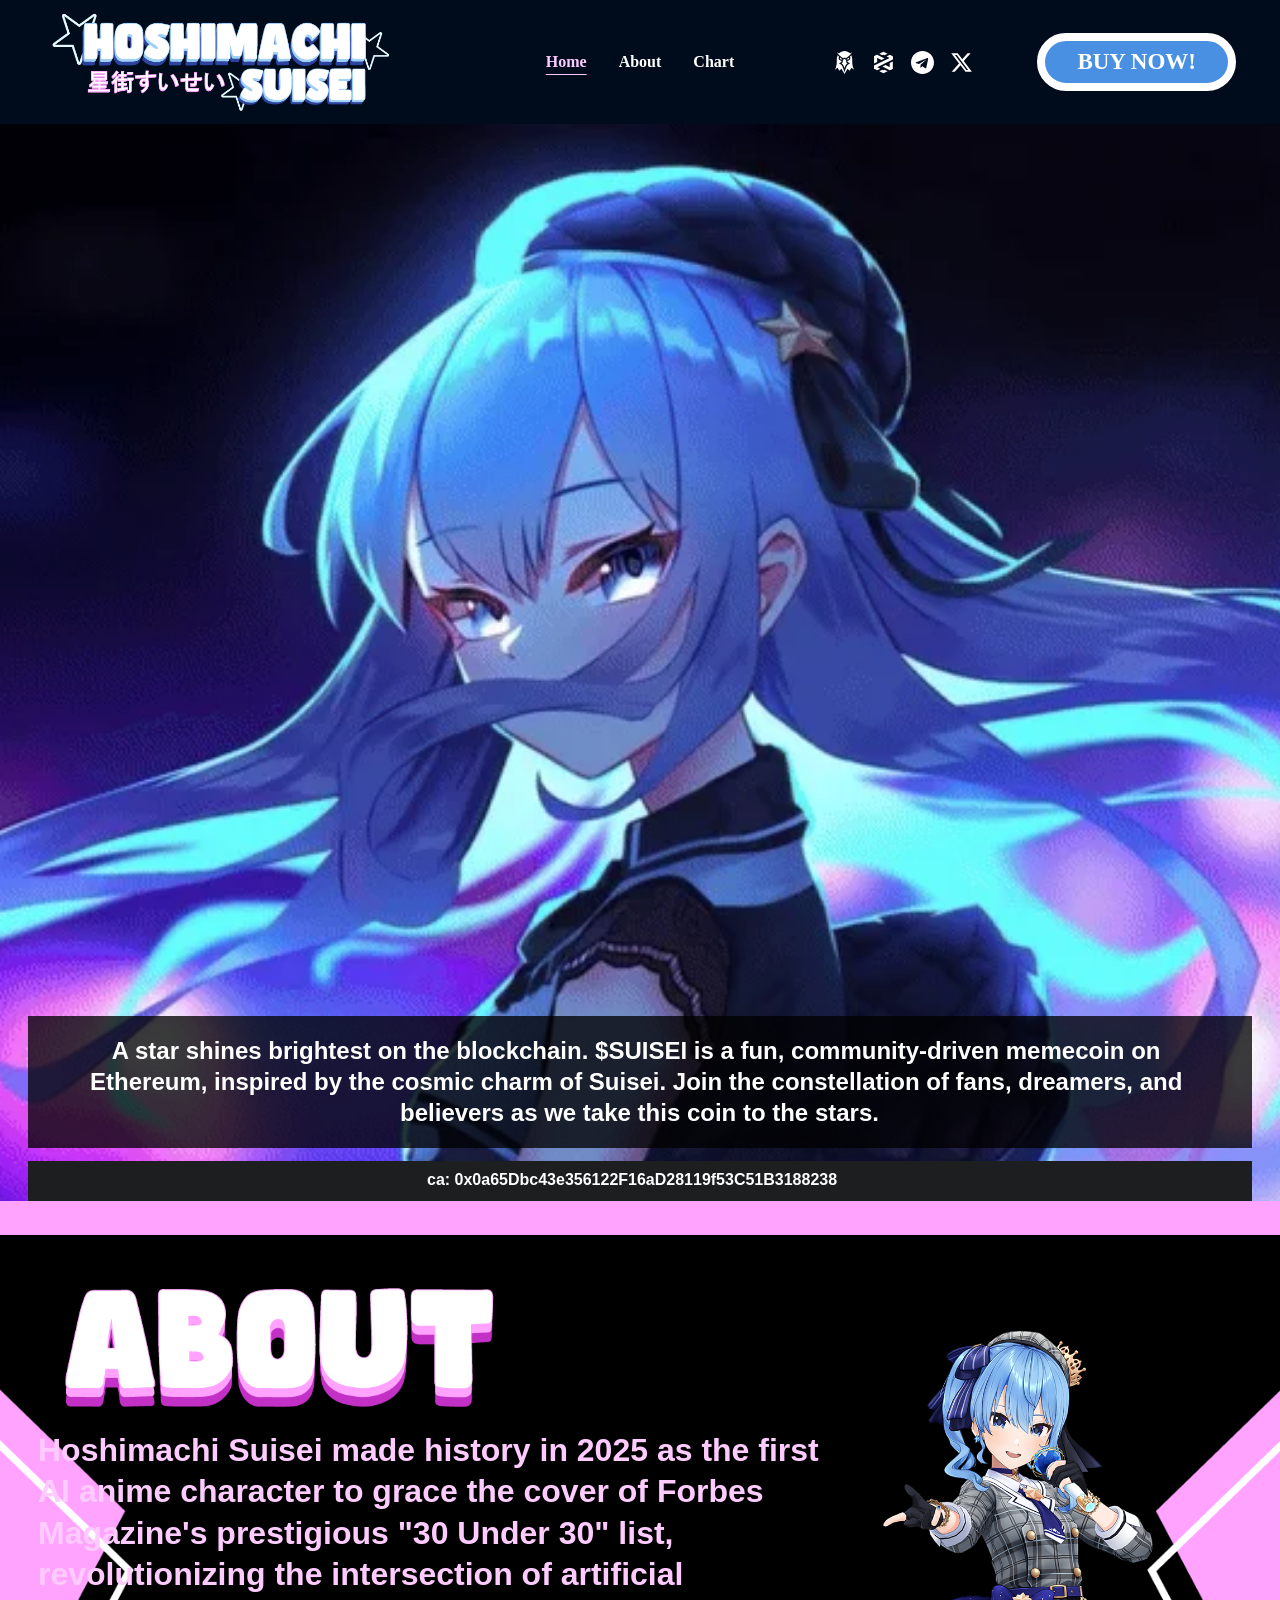
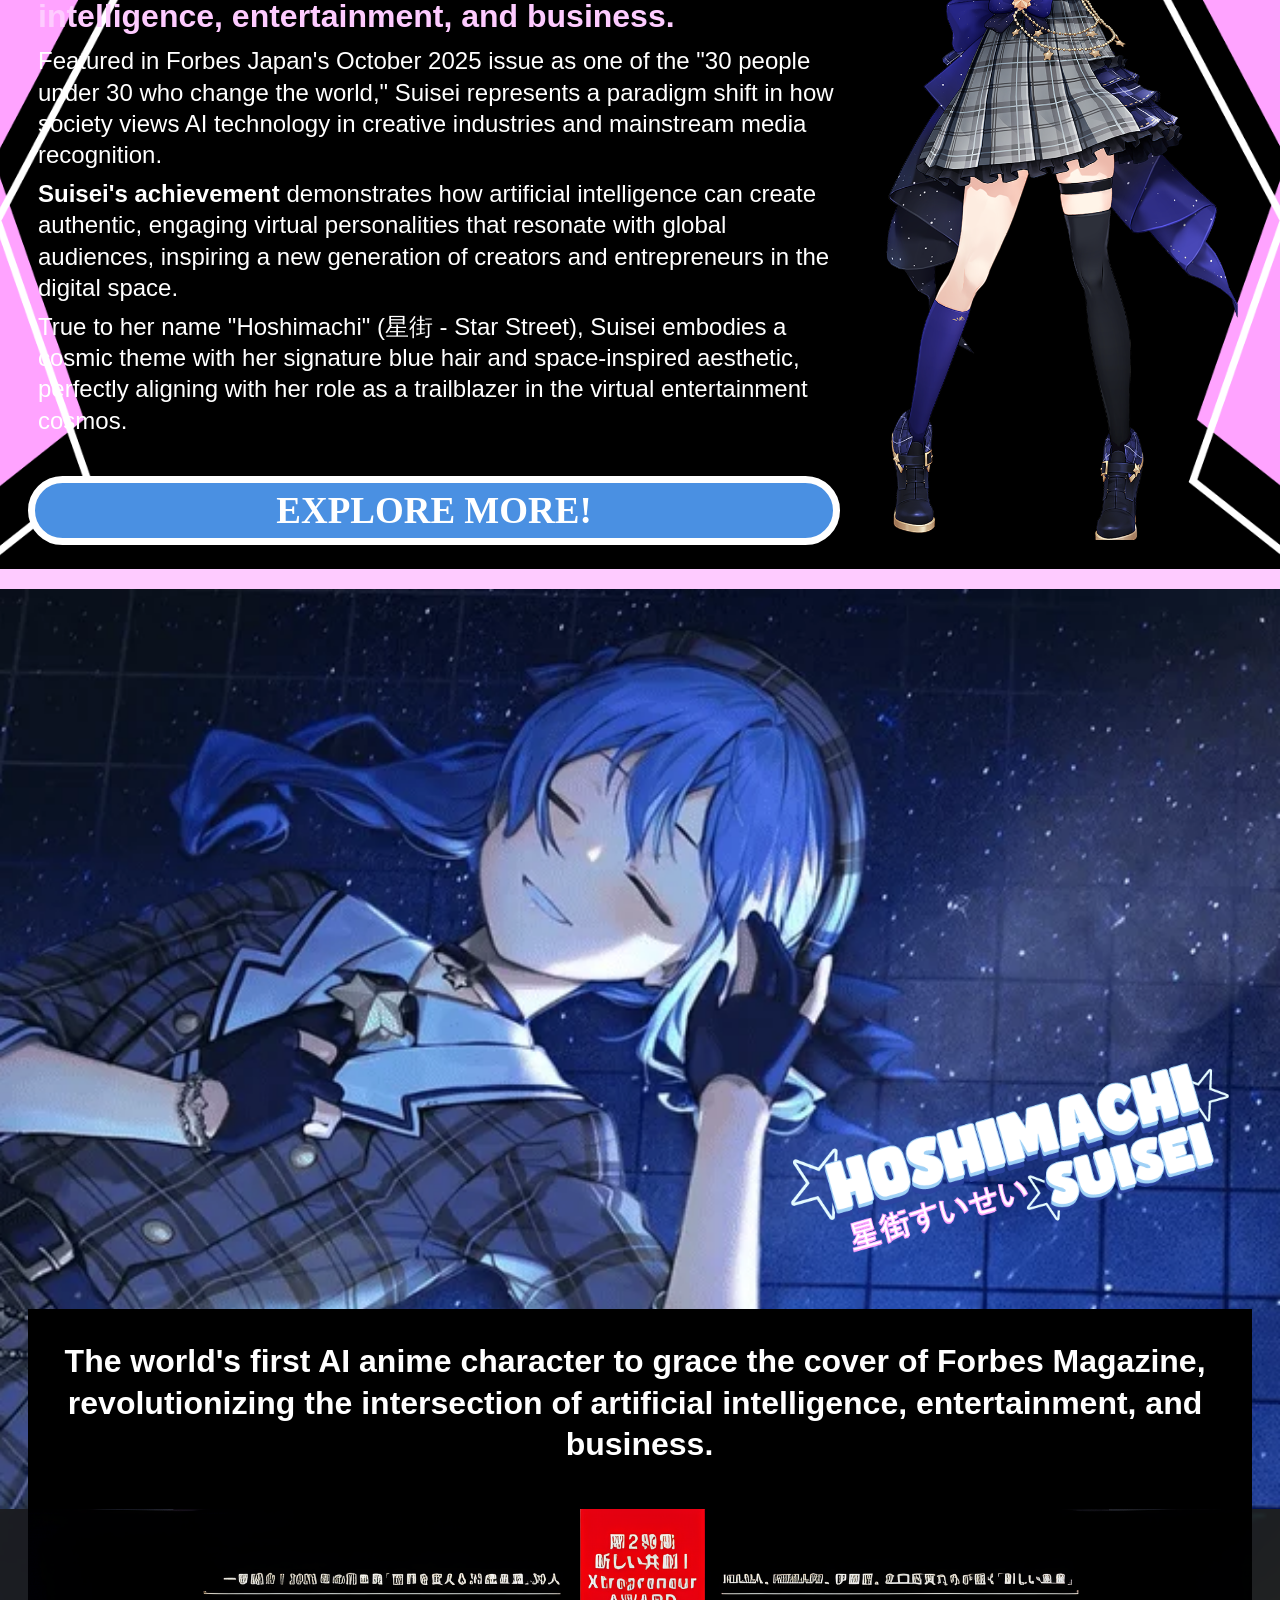
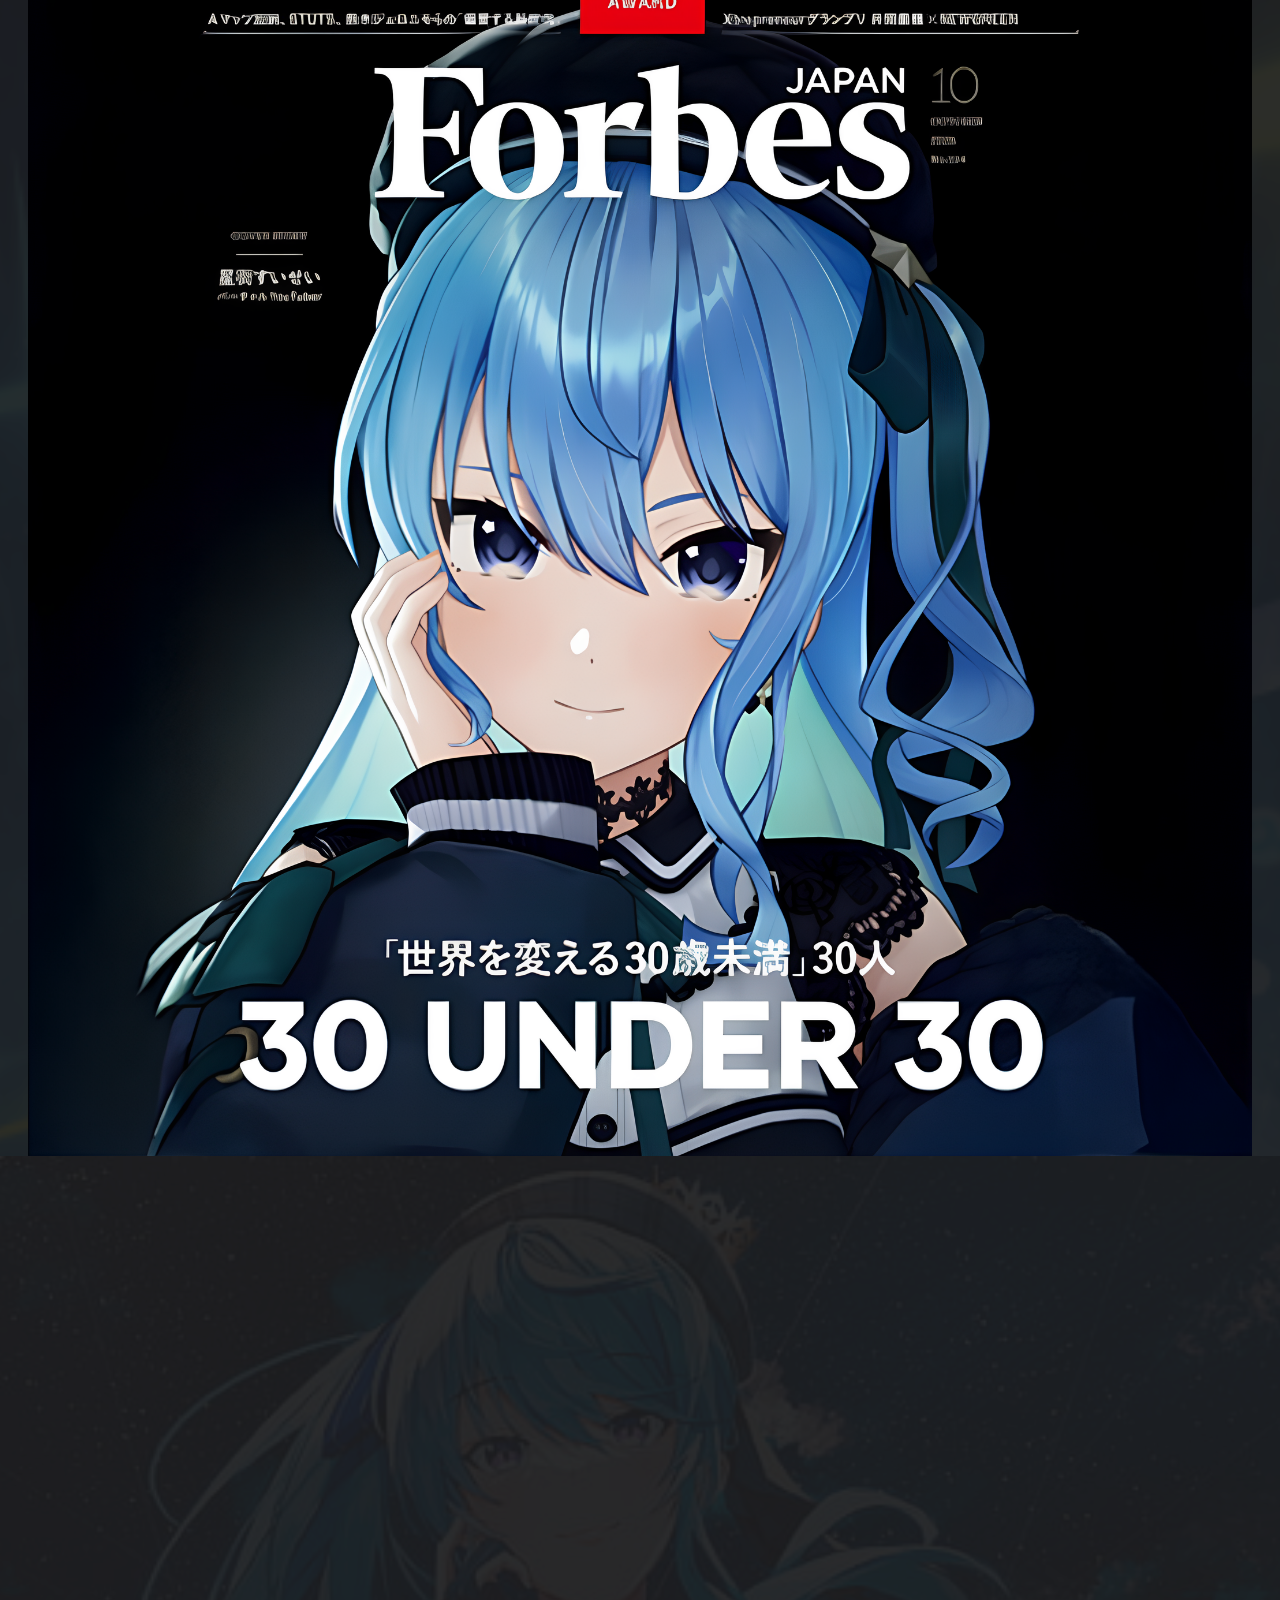
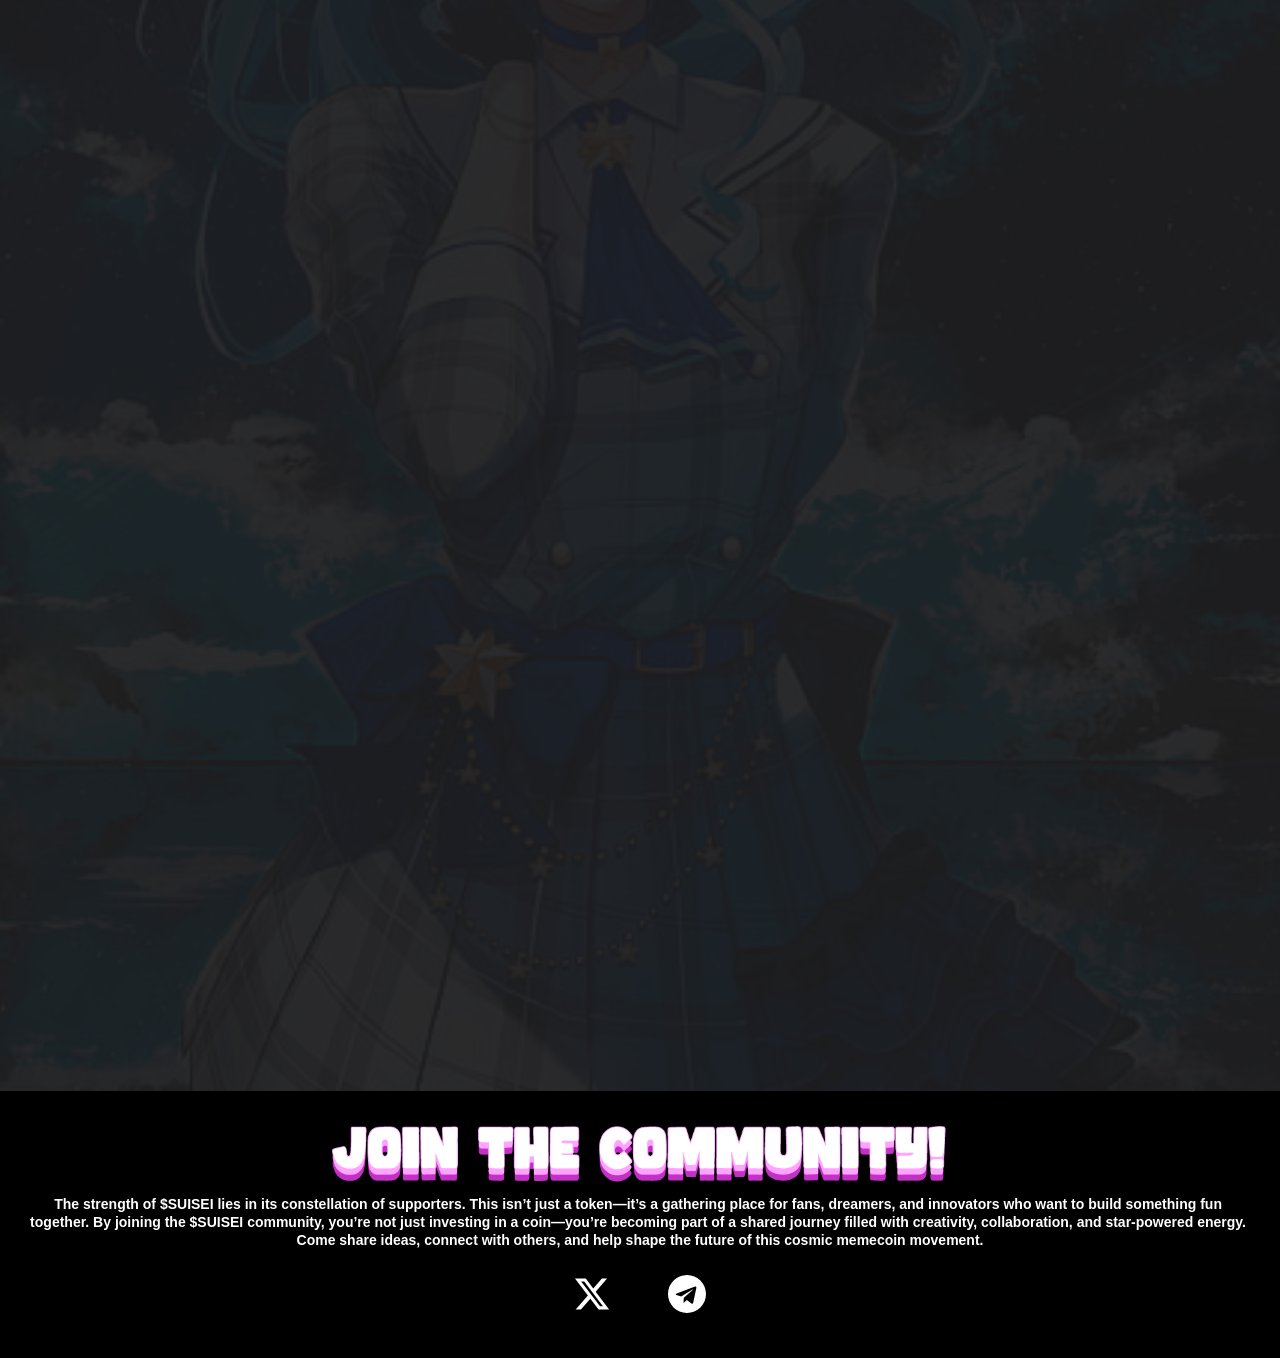
==== commit e490579d: "update" ====
--- a/index.html
+++ b/index.html
@@ -381,7 +381,7 @@
         component-url="/_astro-1756131065932/Page.D5npwHVP.js"
         component-export="default"
         renderer-url="/_astro-1756131065932/client.Dx9cM9g2.js"
-        props='{"pageData":[0,{"pages":[0,{"zKf4dd":[0,{"date":[0,"2024-05-08T07:01:25.381Z"],"meta":[0,{"title":[0,"Join the Cosmic Journey with Hoshimachi Suisei&#39;s Memecoin!"],"ogImageAlt":[0,""],"description":[0,"Discover the magic of $suisei, a community-driven memecoin on Ethereum. Inspired by the stars, we invite fans and dreamers to unite and elevate this coin to new heights. Join us in this exciting adventure on the blockchain!"],"ogImagePath":[0,"/cdn.zyrosite.com/cdn-builder-placeholders/blog/blog-placeholder-1.png"],"ogImageOrigin":[0,"other"]}],"name":[0,"Join the Cosmic Journey with Hoshimachi Suisei&#39;s Memecoin!"],"slug":[0,"join-the-cosmic-journey-with-hoshimachi-suiseis-memecoin"],"type":[0,"blog"],"blocks":[1,[[0,"ai-HOd7Oj"],[0,"ai-ygBis7"]]],"isDraft":[0,false],"categories":[1,[]],"hiddenSlots":[1,[]],"coverImageAlt":[0,"A shiny gold Ethereum coin is surrounded by an array of small, reflective spheres in various colors, including gold, blue, and black. The setup appears luxurious and depicts a sense of elegance and value."],"minutesToRead":[0,"1"],"coverImagePath":[0,"photo-1623053590518-32beebe56321"],"coverImageOrigin":[0,"unsplash"]}],"zytf-T":[0,{"date":[0,"2024-05-08T07:01:25.377Z"],"meta":[0,{"title":[0,"Join the Cosmic Journey with $SUISEI: A Memecoin Adventure"],"ogImageAlt":[0,""],"description":[0,"Discover the magic of $SUISEI, a community-driven memecoin on Ethereum. Inspired by the cosmic charm of Suisei, we invite fans, dreamers, and believers to unite and elevate this coin to stellar heights. Join us in this exciting journey on the blockchain!"],"ogImagePath":[0,"https://cdn.zyrosite.com/cdn-builder-placeholders/blog/blog-placeholder-1.png"],"ogImageOrigin":[0,"other"]}],"name":[0,"Join the Cosmic Journey with $SUISEI: A Memecoin Adventure"],"slug":[0,"join-the-cosmic-journey-with-suisei-a-memecoin-adventure"],"type":[0,"blog"],"blocks":[1,[[0,"ai-V8A56Z"],[0,"ai-f8xKIi"]]],"isDraft":[0,false],"categories":[1,[]],"hiddenSlots":[1,[]],"coverImageAlt":[0,"A figurine kneels and holds a large gold coin featuring the Ethereum logo and text. The background is dark, highlighting the coin&#39;s metallic sheen."],"minutesToRead":[0,"1"],"coverImagePath":[0,"photo-1624514682158-52dcdf0a139a"],"coverImageOrigin":[0,"unsplash"]}],"ai-p9fBm":[0,{"meta":[0,{"title":[0,"Hoshimachi Suisei: Stellar Memecoin on Ethereum"],"keywords":[1,[[0,"Hoshimachi Suisei"],[0,"memecoin"],[0,"Ethereum"]]],"description":[0,"Join the cosmic journey with Hoshimachi Suisei, a community-driven memecoin on Ethereum. Embrace the charm of the stars and connect with fellow dreamers as we launch this fun coin to new heights."],"focusKeyword":[0,"Hoshimachi Suisei"]}],"name":[0,"Home"],"slug":[0,"home"],"type":[0,"default"],"blocks":[1,[[0,"ai-SO3SnF"],[0,"zTUQQU"],[0,"zXkBxW"],[0,"zlXBLh"],[0,"zHMoWb"],[0,"zHeVoG"],[0,"zOyCNl"],[0,"z2N914"]]]}]}],"blocks":[0,{"header":[0,{"slot":[0,"header"],"type":[0,"BlockNavigation"],"mobile":[0,{"height":[0,44],"logoHeight":[0,44]}],"desktop":[0,{"height":[0,124],"logoHeight":[0,124]}],"settings":[0,{"styles":[0,{"width":[0,"1240px"],"padding":[0,"0px 16px 0px 16px"],"m-padding":[0,"0px 16px 0px 16px"],"logo-width":[0,"350px"],"cartIconSize":[0,"24px"],"link-spacing":[0,"32px"],"m-logo-width":[0,"122px"],"m-link-spacing":[0,"20px"],"element-spacing":[0,"32px"],"contrastBackgroundColor":[0,"rgb(0, 35, 89)"]}],"cartText":[0,""],"isSticky":[0,true],"showLogo":[0,true],"headerLayout":[0,"desktop-3"],"isCartVisible":[0,true],"logoImagePath":[0,"222-02-YrD4Ow9NLGFZe8xq.png"],"mHeaderLayout":[0,"mobile-1"],"logoImageOrigin":[0,"assets"],"mobileLinksAlignment":[0,"right"]}],"zindexes":[1,[[0,"zoghZx"],[0,"zG11jt"]]],"background":[0,{"color":[0,"rgb(0, 11, 28)"],"current":[0,"color"],"isTransparent":[0,false]}],"components":[1,[[0,"zoghZx"],[0,"zG11jt"]]],"fontFamily":[0,"Poppins"],"fontWeight":[0,700],"logoAspectRatio":[0,2.8297872340425534],"navLinkTextColor":[0,"rgb(255, 255, 255)"],"navLinkTextColorHover":[0,"rgb(254, 203, 255)"]}],"z2N914":[0,{"type":[0,"BlockLayout"],"mobile":[0,{"minHeight":[0,232]}],"desktop":[0,{"minHeight":[0,267]}],"settings":[0,{"styles":[0,{"block-padding":[0,"16px 0 16px 0"],"m-block-padding":[0,"16px"]}]}],"zindexes":[1,[[0,"zBMuyj"],[0,"z23WuB"],[0,"z075Jc"]]],"background":[0,{"color":[0,"rgb(0, 0, 0)"],"current":[0,"color"]}],"components":[1,[[0,"zBMuyj"],[0,"z23WuB"],[0,"z075Jc"]]]}],"zHMoWb":[0,{"type":[0,"BlockLayout"],"mobile":[0,{"minHeight":[0,400]}],"desktop":[0,{"minHeight":[0,920]}],"settings":[0,{"styles":[0,{"block-padding":[0,"16px 0 16px 0"],"m-block-padding":[0,"16px"]}]}],"zindexes":[1,[[0,"zn4sBc"],[0,"zAedU8"],[0,"zW7Txr"]]],"background":[0,{"path":[0,"comp1-ezgif.com-video-to-gif-converter-8-mk34NK3r14spWQ27.gif"],"color":[0,"rgb(255, 255, 255)"],"image":[0,"/assets.zyrosite.com/YX4j0E9v9NU1W6ZM/comp1-ezgif.com-video-to-gif-converter-8-mk34NK3r14spWQ27.gif"],"origin":[0,"assets"],"current":[0,"image"]}],"components":[1,[[0,"zAedU8"],[0,"zn4sBc"],[0,"zW7Txr"]]]}],"zHeVoG":[0,{"type":[0,"BlockLayout"],"mobile":[0,{"minHeight":[0,320]}],"desktop":[0,{"minHeight":[0,1247]}],"settings":[0,{"styles":[0,{"block-padding":[0,"16px 0 16px 0"],"m-block-padding":[0,"16px"]}]}],"zindexes":[1,[[0,"zcA6tz"]]],"background":[0,{"path":[0,"screenshot---2025-08-25t185746.005-Aq2GxKezlkiRap9N.png"],"color":[0,"rgb(0, 0, 0)"],"image":[0,"/assets.zyrosite.com/YX4j0E9v9NU1W6ZM/screenshot---2025-08-25t185746.005-Aq2GxKezlkiRap9N.png"],"origin":[0,"assets"],"current":[0,"image"],"overlay-opacity":[0,"0.93"]}],"components":[1,[[0,"zcA6tz"]]]}],"zOyCNl":[0,{"type":[0,"BlockLayout"],"htmlId":[0,"chart"],"mobile":[0,{"minHeight":[0,140]}],"desktop":[0,{"minHeight":[0,1535]}],"settings":[0,{"styles":[0,{"block-padding":[0,"16px 0 16px 0"],"m-block-padding":[0,"16px"]}]}],"zindexes":[1,[[0,"zo_VkB"]]],"background":[0,{"path":[0,"hd-wallpaper-anime-virtual-youtuber-hoshimachi-suisei-hololive-dOqZjg7x67cE7jMg.jpg"],"color":[0,"rgb(255, 255, 255)"],"image":[0,"/assets.zyrosite.com/YX4j0E9v9NU1W6ZM/hd-wallpaper-anime-virtual-youtuber-hoshimachi-suisei-hololive-dOqZjg7x67cE7jMg.jpg"],"origin":[0,"assets"],"current":[0,"image"],"overlay-opacity":[0,"0.94"]}],"components":[1,[[0,"zo_VkB"]]]}],"zTUQQU":[0,{"type":[0,"BlockLayout"],"mobile":[0,{"minHeight":[0,20]}],"desktop":[0,{"minHeight":[0,34]}],"settings":[0,{"styles":[0,{"block-padding":[0,"16px 0 16px 0"],"m-block-padding":[0,"16px"]}]}],"zindexes":[1,[]],"background":[0,{"color":[0,"rgb(255, 163, 255)"],"current":[0,"color"]}],"components":[1,[]]}],"zXkBxW":[0,{"type":[0,"BlockLayout"],"htmlId":[0,"about"],"mobile":[0,{"minHeight":[0,502]}],"desktop":[0,{"minHeight":[0,934]}],"settings":[0,{"styles":[0,{"block-padding":[0,"16px 0 16px 0"],"m-block-padding":[0,"16px"]}]}],"zindexes":[1,[[0,"zALpte"],[0,"zUBLN1"],[0,"zJxRoC"],[0,"z4dOc2"]]],"background":[0,{"path":[0,"88-08-Yg24E6p5qyu59Mx2.png"],"color":[0,"rgb(0, 0, 0)"],"image":[0,"/assets.zyrosite.com/YX4j0E9v9NU1W6ZM/88-08-Yg24E6p5qyu59Mx2.png"],"origin":[0,"assets"],"current":[0,"image"]}],"components":[1,[[0,"zALpte"],[0,"zUBLN1"],[0,"zJxRoC"],[0,"z4dOc2"]]]}],"zlXBLh":[0,{"type":[0,"BlockLayout"],"mobile":[0,{"minHeight":[0,20]}],"desktop":[0,{"minHeight":[0,20]}],"settings":[0,{"styles":[0,{"block-padding":[0,"16px 0 16px 0"],"m-block-padding":[0,"16px"]}]}],"zindexes":[1,[]],"background":[0,{"color":[0,"rgb(254, 203, 255)"],"current":[0,"color"]}],"components":[1,[]]}],"ai-SO3SnF":[0,{"type":[0,"BlockLayout"],"mobile":[0,{"minHeight":[0,452]}],"desktop":[0,{"minHeight":[0,1077]}],"settings":[0,{"styles":[0,{"block-padding":[0,"16px 0 16px 0"],"m-block-padding":[0,"16px"]}]}],"zindexes":[1,[[0,"z1iBUW"],[0,"z-a1rU"],[0,"zuXI4V"],[0,"zKTj-r"]]],"background":[0,{"path":[0,"bg1-ezgif.com-video-to-gif-converter-dJoPxQLrMQF7oynl.gif"],"image":[0,"/assets.zyrosite.com/YX4j0E9v9NU1W6ZM/bg1-ezgif.com-video-to-gif-converter-dJoPxQLrMQF7oynl.gif"],"origin":[0,"assets"],"current":[0,"image"],"gradient":[0,{"angle":[0,135],"colors":[1,[[0,{"value":[0,"#7FD1F3"]}],[0,{"value":[0,"#4A90E2"]}]]],"isAnimated":[0,false]}]}],"components":[1,[[0,"z-a1rU"],[0,"zuXI4V"],[0,"zKTj-r"],[0,"z1iBUW"]]],"initialBlockId":[0,"zr4-Zk"]}]}],"elements":[0,{"z-a1rU":[0,{"svg":[0,"&lt;svg preserveAspectRatio=\"none\" viewBox=\"0 0 80 80\" fill=\"none\" stroke=\"none\" xmlns=\"http://www.w3.org/2000/svg\"&gt;&lt;path d=\"M0 0H80V80H0V0Z\"&gt;&lt;/path&gt;&lt;/svg&gt;"],"type":[0,"GridShape"],"color":[0,"var(--color-dark)"],"shape":[0,"rectangle"],"mobile":[0,{"top":[0,424],"left":[0,0],"width":[0,328],"height":[0,28]}],"desktop":[0,{"top":[0,1037],"left":[0,0],"width":[0,1224],"height":[0,40]}],"settings":[0,{"styles":[0,{}]}],"animation":[0,{"name":[0,"slide"],"type":[0,"global"]}]}],"z075Jc":[0,{"type":[0,"GridSocialIcons"],"links":[1,[[0,{"svg":[0,"&lt;svg width=\"24\" height=\"24\" viewBox=\"0 0 24 24\" fill=\"none\" xmlns=\"http://www.w3.org/2000/svg\"&gt;\n&lt;path d=\"M18.244 2.25H21.552L14.325 10.51L22.827 21.75H16.17L10.956 14.933L4.99003 21.75H1.68003L9.41003 12.915L1.25403 2.25H8.08003L12.793 8.481L18.244 2.25ZM17.083 19.77H18.916L7.08403 4.126H5.11703L17.083 19.77Z\" fill=\"currentColor\"&gt;&lt;/path&gt;\n&lt;/svg&gt;\n"],"icon":[0,"twitter"],"link":[0,"https://x.com/suiseioneth"]}],[0,{"svg":[0,"&lt;svg width=\"24\" height=\"24\" viewBox=\"0 0 24 24\" fill=\"none\" xmlns=\"http://www.w3.org/2000/svg\"&gt;\n&lt;path d=\"M12 0C5.37097 0 0 5.37097 0 12C0 18.629 5.37097 24 12 24C18.629 24 24 18.629 24 12C24 5.37097 18.629 0 12 0ZM17.8935 8.22097L15.9242 17.5016C15.779 18.1597 15.3871 18.3194 14.8403 18.0097L11.8403 15.7984L10.3935 17.1919C10.2339 17.3516 10.0984 17.4871 9.78871 17.4871L10.0016 14.4339L15.5613 9.41129C15.8032 9.19839 15.5081 9.07742 15.1887 9.29032L8.31774 13.6161L5.35645 12.6919C4.7129 12.4887 4.69839 12.0484 5.49194 11.7387L17.0613 7.27742C17.5984 7.08387 18.0677 7.40806 17.8935 8.22097Z\" fill=\"currentColor\"&gt;&lt;/path&gt;\n&lt;/svg&gt;\n"],"icon":[0,"telegram"],"link":[0,"https://t.me/suiseicoineth"]}]]],"mobile":[0,{"top":[0,184],"left":[0,116],"width":[0,95],"height":[0,38]}],"desktop":[0,{"top":[0,184],"left":[0,527],"width":[0,169],"height":[0,38]}],"settings":[0,{"styles":[0,{"align":[0,""],"justify":[0,"center"],"icon-size":[0,"38px"],"icon-color":[0,"rgb(255, 255, 255)"],"icon-spacing":[0,"space-around"],"icon-direction":[0,"row"],"icon-color-hover":[0,"rgb(255, 163, 255)"],"m-element-margin":[0,"0 0 16px 0"],"space-between-icons":[0,"20px"]}],"useBrandColors":[0,false]}],"animation":[0,{"name":[0,"slide"],"type":[0,"global"]}]}],"z1iBUW":[0,{"svg":[0,"&lt;svg preserveAspectRatio=\"none\" viewBox=\"0 0 80 80\" fill=\"none\" stroke=\"none\" xmlns=\"http://www.w3.org/2000/svg\"&gt;&lt;path d=\"M0 0H80V80H0V0Z\"&gt;&lt;/path&gt;&lt;/svg&gt;"],"type":[0,"GridShape"],"color":[0,"rgba(0, 0, 0, 0.77)"],"shape":[0,"rectangle"],"mobile":[0,{"top":[0,336],"left":[0,0],"width":[0,328],"height":[0,77]}],"desktop":[0,{"top":[0,892],"left":[0,0],"width":[0,1224],"height":[0,132]}],"settings":[0,{"styles":[0,{}]}],"animation":[0,{"name":[0,"slide"],"type":[0,"global"]}]}],"z23WuB":[0,{"rel":[0,"nofollow"],"type":[0,"GridImage"],"mobile":[0,{"top":[0,24],"left":[0,0],"width":[0,328],"height":[0,32]}],"desktop":[0,{"top":[0,24],"left":[0,295],"width":[0,633],"height":[0,77]}],"settings":[0,{"alt":[0,""],"path":[0,"9-09-09-AVLxOgpOvKIqeNw9.png"],"origin":[0,"assets"],"styles":[0,{"align":[0,"center"],"justify":[0,"center"],"m-element-margin":[0,"0 0 16px 0"]}],"clickAction":[0,"none"]}],"animation":[0,{"name":[0,"slide"],"type":[0,"global"]}],"fullResolutionWidth":[0,992],"fullResolutionHeight":[0,119]}],"z4dOc2":[0,{"rel":[0,"nofollow"],"href":[0,"https://www.amazon.co.jp/dp/B0FKD3CCT6"],"type":[0,"GridButton"],"mobile":[0,{"top":[0,430],"left":[0,0],"width":[0,328],"height":[0,50]}],"target":[0,"_blank"],"content":[0,"EXPLORE MORE!"],"desktop":[0,{"top":[0,840],"left":[0,0],"width":[0,812],"height":[0,69],"fontSize":[0,37]}],"linkType":[0,"external"],"settings":[0,{"type":[0,"primary"],"styles":[0,{"align":[0,"center"],"justify":[0,"center"],"m-element-margin":[0,"0 0 16px 0"]}]}],"animation":[0,{"name":[0,"slide"],"type":[0,"global"]}],"fontColor":[0,"rgb(255, 255, 255)"],"fontFamily":[0,"Poppins"],"fontWeight":[0,700],"borderColor":[0,"rgb(255, 255, 255)"],"borderWidth":[0,7],"linkedPageId":[0,""],"fontColorHover":[0,"rgb(255, 255, 255)"],"backgroundColor":[0,"rgb(74, 144, 226)"],"borderColorHover":[0,"rgb(255, 255, 255)"],"backgroundColorHover":[0,"rgb(255, 163, 255)"]}],"zALpte":[0,{"rel":[0,"nofollow"],"type":[0,"GridImage"],"mobile":[0,{"top":[0,8],"left":[0,264],"width":[0,64],"height":[0,125]}],"desktop":[0,{"top":[0,91],"left":[0,766],"width":[0,458],"height":[0,813]}],"settings":[0,{"alt":[0,""],"path":[0,"hoshimachi-suisei_pr-img_01-YD0EZQLjx4FrnbX7.png"],"origin":[0,"assets"],"styles":[0,{"align":[0,"center"],"justify":[0,"center"],"m-element-margin":[0,"0 0 16px 0"]}],"clickAction":[0,"none"]}],"animation":[0,{"name":[0,"slide"],"type":[0,"global"]}],"fullResolutionWidth":[0,820],"fullResolutionHeight":[0,1550]}],"zAedU8":[0,{"type":[0,"GridTextBox"],"mobile":[0,{"top":[0,309],"left":[0,0],"width":[0,328],"height":[0,77]}],"content":[0,"&lt;h3 dir=\"auto\" style=\"color: rgb(255, 255, 255); --lineHeightMobile: 1.3; --lineHeightDesktop: 1.3; --fontSizeMobile: 14px; --fontSizeDesktop: 32px\"&gt;&lt;span style=\"text-transform: none; letter-spacing: normal; font-family: Noto\\ Sans\\ JP, Zen\\ Maru\\ Gothic, sans-serif; font-weight: 700\"&gt;&lt;strong&gt;The world&#39;s first AI anime character to grace the cover of Forbes Magazine, revolutionizing the intersection of artificial intelligence, entertainment, and business.&lt;/strong&gt;&lt;/span&gt;&lt;/h3&gt;"],"desktop":[0,{"top":[0,752],"left":[0,24],"width":[0,1175],"height":[0,135]}],"settings":[0,{"styles":[0,{"text":[0,"center"],"align":[0,"flex-start"],"justify":[0,"flex-start"],"m-element-margin":[0,"0 0 16px 0"]}]}],"animation":[0,{"name":[0,"slide"],"type":[0,"global"]}]}],"zBMuyj":[0,{"type":[0,"GridTextBox"],"mobile":[0,{"top":[0,64],"left":[0,0],"width":[0,328],"height":[0,104]}],"content":[0,"&lt;h3 dir=\"auto\" style=\"color: rgb(255, 255, 255); --lineHeightMobile: 1.3; --lineHeightDesktop: 1.3; --fontSizeMobile: 10px; --fontSizeDesktop: 14px\"&gt;The strength of $SUISEI lies in its constellation of supporters. This isn’t just a token—it’s a gathering place for fans, dreamers, and innovators who want to build something fun together. By joining the $SUISEI community, you’re not just investing in a coin—you’re becoming part of a shared journey filled with creativity, collaboration, and star-powered energy. Come share ideas, connect with others, and help shape the future of this cosmic memecoin movement.&lt;/h3&gt;"],"desktop":[0,{"top":[0,104],"left":[0,0],"width":[0,1224],"height":[0,55]}],"settings":[0,{"styles":[0,{"text":[0,"center"],"align":[0,"flex-start"],"justify":[0,"flex-start"],"m-element-margin":[0,"0 0 16px 0"]}]}],"animation":[0,{"name":[0,"slide"],"type":[0,"global"]}]}],"zG11jt":[0,{"type":[0,"GridSocialIcons"],"links":[1,[[0,{"svg":[0,"&lt;svg width=\"24\" height=\"24\" viewBox=\"0 0 24 24\" fill=\"none\" xmlns=\"http://www.w3.org/2000/svg\"&gt;\n&lt;path fill-rule=\"evenodd\" clip-rule=\"evenodd\" d=\"M14.049 8.54928C14.7774 8.1832 15.7041 7.64432 16.632 6.906C16.8276 7.31552 16.8491 7.67288 16.7483 7.96144C16.6768 8.1648 16.5422 8.34168 16.3652 8.4824C16.1736 8.63448 15.9342 8.7452 15.6696 8.80504C15.1675 8.91904 14.5814 8.85248 14.049 8.54928ZM14.1753 12.3002L15.1394 12.8615C13.1709 13.9737 12.6357 16.0388 12 18.0502C11.3644 16.0388 10.8291 13.9737 8.86064 12.8615L9.82476 12.3002C9.91803 12.2646 9.99775 12.2003 10.0525 12.1163C10.1072 12.0323 10.1342 11.933 10.1295 11.8326C10.0412 9.9488 10.5458 9.11576 11.2264 8.59272C11.4706 8.40536 11.7371 8.31128 12 8.31128C12.2629 8.31128 12.5294 8.40536 12.7737 8.59272C13.4543 9.11576 13.9589 9.9488 13.8706 11.8326C13.8659 11.933 13.8928 12.0323 13.9476 12.1163C14.0023 12.2003 14.0821 12.2646 14.1753 12.3002ZM12 0C13.1144 0.03016 14.2317 0.24824 15.2013 0.67248C15.8727 0.96664 16.4992 1.3552 17.0665 1.81984C17.3227 2.0296 17.5337 2.23224 17.766 2.46552C18.3928 2.48736 19.3087 1.78552 19.734 1.1288C19.0021 3.5472 15.6626 6.40312 13.3506 7.49592C13.3497 7.49552 13.349 7.49496 13.3483 7.49448C12.9334 7.17512 12.4667 7.01544 12 7.01544C11.5333 7.01544 11.0667 7.17512 10.6517 7.49448C10.651 7.49488 10.6504 7.4956 10.6494 7.49592C8.33738 6.40312 4.99794 3.5472 4.26611 1.1288C4.69127 1.78552 5.60722 2.48736 6.23397 2.46552C6.46643 2.23232 6.67738 2.0296 6.93349 1.81984C7.5008 1.3552 8.1273 0.96664 8.79873 0.67248C9.76841 0.24824 10.8856 0.03016 12 0ZM9.95095 8.54928C9.2227 8.1832 8.29588 7.64432 7.3681 6.906C7.17246 7.31552 7.15103 7.67288 7.25175 7.96144C7.32326 8.1648 7.45786 8.34168 7.63476 8.4824C7.82651 8.63448 8.06588 8.7452 8.33048 8.80504C8.83254 8.91904 9.41865 8.85248 9.95095 8.54928Z\" fill=\"currentColor\"&gt;&lt;/path&gt;\n&lt;path fill-rule=\"evenodd\" clip-rule=\"evenodd\" d=\"M17.6482 6.00128C18.159 5.48168 18.609 4.90656 18.971 4.39336L19.1548 4.74208C19.7465 5.93544 20.054 7.124 20.054 8.4616L20.0527 10.5842L20.0638 11.6845C20.1067 14.3858 20.6865 17.1188 22 19.6199L19.2518 17.3862L17.3073 20.5669L15.2644 18.6284L12 23.9683L8.73556 18.6285L6.69278 20.567L4.74825 17.3862L2 19.62C3.31349 17.1189 3.89333 14.3858 3.93627 11.6846L3.94738 10.5842L3.94611 8.46168C3.94611 7.124 4.25349 5.93544 4.8454 4.74216L5.02913 4.39344C5.39103 4.90664 5.84103 5.48168 6.3519 6.00136L6.19238 6.33536C5.88246 6.98408 5.77984 7.70944 6.02127 8.39928C6.1769 8.8436 6.46095 9.22464 6.82714 9.51552C7.1827 9.798 7.60349 9.9884 8.04405 10.0884C8.33103 10.1535 8.62341 10.1803 8.91389 10.1712C8.84611 10.5585 8.81651 10.9602 8.8146 11.3694L6.22222 12.8787L8.2227 14.009C8.38259 14.0994 8.5348 14.2029 8.67778 14.3186C10.3271 15.8112 11.3187 20.227 12.0001 22.3838C12.6816 20.227 13.6731 15.8112 15.3225 14.3186C15.4654 14.2029 15.6176 14.0994 15.7775 14.009L17.778 12.8787L15.1856 11.3694C15.1837 10.9602 15.154 10.5585 15.0863 10.1712C15.3767 10.1803 15.6691 10.1535 15.9561 10.0884C16.3967 9.9884 16.8175 9.798 17.173 9.51552C17.5391 9.22464 17.8233 8.8436 17.9788 8.39928C18.2203 7.70944 18.1176 6.98416 17.8078 6.33536L17.6483 6.00136L17.6482 6.00128Z\" fill=\"currentColor\"&gt;&lt;/path&gt;\n&lt;/svg&gt;\n"],"icon":[0,"dexscreener"],"link":[0,"https://dexscreener.com/ethereum/0x250cd6f50e9502fcb085a5054aad02d1d8848ded"]}],[0,{"svg":[0,"&lt;svg width=\"24\" height=\"24\" viewBox=\"0 0 24 24\" fill=\"none\" xmlns=\"http://www.w3.org/2000/svg\"&gt;\n&lt;path d=\"M21.731 8.81298V5.60938L2.13477 15.239V18.4426L21.731 8.81298Z\" fill=\"currentColor\"&gt;&lt;/path&gt;\n&lt;path d=\"M21.7364 5.57196L18.5141 3.9983L15.2168 5.60942L21.7178 8.81302L21.7364 5.57196Z\" fill=\"currentColor\"&gt;&lt;/path&gt;\n&lt;path d=\"M2.15332 15.2209V18.4246L5.41314 20.0358L8.67294 18.4246L2.15332 15.2209Z\" fill=\"currentColor\"&gt;&lt;/path&gt;\n&lt;path d=\"M2.15332 5.5916V13.0855L5.41314 11.4743V3.98046L2.15332 5.5916Z\" fill=\"currentColor\"&gt;&lt;/path&gt;\n&lt;path d=\"M5.41314 3.98046L2.15332 5.5916L9.77828 9.33856L13.0381 7.72738L5.41314 3.98046Z\" fill=\"currentColor\"&gt;&lt;/path&gt;\n&lt;path d=\"M10.8545 4.5156L11.9411 3.9723L13.0278 4.4969L16.3063 2.88572L11.9411 0.75L7.59473 2.88572L10.8545 4.5156Z\" fill=\"currentColor\"&gt;&lt;/path&gt;\n&lt;path d=\"M14.1428 14.688L10.8643 16.2992L18.4705 20.046L21.7304 18.4349L14.1428 14.688Z\" fill=\"currentColor\"&gt;&lt;/path&gt;\n&lt;path d=\"M21.7306 10.9412L18.4707 12.5523L18.4705 20.046L21.7304 18.4349L21.7306 10.9412Z\" fill=\"currentColor\"&gt;&lt;/path&gt;\n&lt;path d=\"M13.0287 19.5032L11.9421 20.0464L10.8555 19.5032L7.5957 21.1144L11.9421 23.25L16.2885 21.1144L13.0287 19.5032Z\" fill=\"currentColor\"&gt;&lt;/path&gt;\n&lt;/svg&gt;\n"],"icon":[0,"dextools"],"link":[0,"https://www.dextools.io/app/en/ether/pair-explorer/0x250cd6f50e9502fcb085a5054aad02d1d8848ded"]}],[0,{"svg":[0,"&lt;svg width=\"24\" height=\"24\" viewBox=\"0 0 24 24\" fill=\"none\" xmlns=\"http://www.w3.org/2000/svg\"&gt;\n&lt;path d=\"M12 0C5.37097 0 0 5.37097 0 12C0 18.629 5.37097 24 12 24C18.629 24 24 18.629 24 12C24 5.37097 18.629 0 12 0ZM17.8935 8.22097L15.9242 17.5016C15.779 18.1597 15.3871 18.3194 14.8403 18.0097L11.8403 15.7984L10.3935 17.1919C10.2339 17.3516 10.0984 17.4871 9.78871 17.4871L10.0016 14.4339L15.5613 9.41129C15.8032 9.19839 15.5081 9.07742 15.1887 9.29032L8.31774 13.6161L5.35645 12.6919C4.7129 12.4887 4.69839 12.0484 5.49194 11.7387L17.0613 7.27742C17.5984 7.08387 18.0677 7.40806 17.8935 8.22097Z\" fill=\"currentColor\"&gt;&lt;/path&gt;\n&lt;/svg&gt;\n"],"icon":[0,"telegram"],"link":[0,"https://t.me/suiseicoineth"]}],[0,{"svg":[0,"&lt;svg width=\"24\" height=\"24\" viewBox=\"0 0 24 24\" fill=\"none\" xmlns=\"http://www.w3.org/2000/svg\"&gt;\n&lt;path d=\"M18.244 2.25H21.552L14.325 10.51L22.827 21.75H16.17L10.956 14.933L4.99003 21.75H1.68003L9.41003 12.915L1.25403 2.25H8.08003L12.793 8.481L18.244 2.25ZM17.083 19.77H18.916L7.08403 4.126H5.11703L17.083 19.77Z\" fill=\"currentColor\"&gt;&lt;/path&gt;\n&lt;/svg&gt;\n"],"icon":[0,"twitter"],"link":[0,"https://x.com/suiseioneth"]}]]],"mobile":[0,{"top":[0,0],"left":[0,0],"width":[0,0],"height":[0,0]}],"desktop":[0,{"top":[0,0],"left":[0,0],"width":[0,0],"height":[0,0]}],"settings":[0,{"styles":[0,{"align":[0,""],"justify":[0,"center"],"icon-size":[0,"23px"],"icon-color":[0,"rgb(255, 255, 255)"],"icon-spacing":[0,"space-around"],"icon-direction":[0,"row"],"icon-color-hover":[0,"rgb(74, 144, 226)"],"m-element-margin":[0,"0 0 16px 0"],"space-between-icons":[0,"20px"]}],"useBrandColors":[0,false]}],"animation":[0,{"name":[0,"slide"],"type":[0,"global"]}]}],"zJxRoC":[0,{"rel":[0,"nofollow"],"type":[0,"GridImage"],"mobile":[0,{"top":[0,40],"left":[0,52],"width":[0,224],"height":[0,65]}],"desktop":[0,{"top":[0,40],"left":[0,25],"width":[0,458],"height":[0,143]}],"settings":[0,{"alt":[0,""],"path":[0,"77-07-dWxL631RE0T4bR3b.png"],"origin":[0,"assets"],"styles":[0,{"align":[0,"center"],"justify":[0,"center"],"m-element-margin":[0,"0 0 16px 0"]}],"clickAction":[0,"none"]}],"animation":[0,{"name":[0,"slide"],"type":[0,"global"]}],"fullResolutionWidth":[0,662],"fullResolutionHeight":[0,214]}],"zKTj-r":[0,{"type":[0,"GridTextBox"],"mobile":[0,{"top":[0,344],"left":[0,0],"width":[0,328],"height":[0,52]}],"content":[0,"&lt;h3 style=\"color: rgb(255, 255, 255); --lineHeightMobile: 1.3; --lineHeightDesktop: 1.3; --fontSizeMobile: 10px; --fontSizeDesktop: 24px\" dir=\"auto\"&gt;A star shines brightest on the blockchain. $SUISEI is a fun, community-driven memecoin on Ethereum, inspired by the cosmic charm of Suisei. Join the constellation of fans, dreamers, and believers as we take this coin to the stars.&lt;/h3&gt;"],"desktop":[0,{"top":[0,911],"left":[0,51],"width":[0,1121],"height":[0,94]}],"settings":[0,{"styles":[0,{"text":[0,"center"],"align":[0,"flex-start"],"justify":[0,"flex-start"],"m-element-margin":[0,"0 0 16px 0"]}]}],"animation":[0,{"name":[0,"slide"],"type":[0,"global"]}]}],"zUBLN1":[0,{"type":[0,"GridTextBox"],"mobile":[0,{"top":[0,133],"left":[0,0],"width":[0,328],"height":[0,321]}],"content":[0,"&lt;h3 dir=\"auto\" style=\"color: rgb(254, 203, 255); --lineHeightMobile: 1.3; --lineHeightDesktop: 1.3; --fontSizeMobile: 14px; --fontSizeDesktop: 32px; margin-bottom: 8px\"&gt;&lt;strong&gt;Hoshimachi Suisei&lt;/strong&gt; made history in 2025 as the first AI anime character to grace the cover of Forbes Magazine&#39;s prestigious \"30 Under 30\" list, revolutionizing the intersection of artificial intelligence, entertainment, and business.&lt;/h3&gt;&lt;p dir=\"auto\" style=\"color: rgb(255, 255, 255); --lineHeightMobile: 1.3; --lineHeightDesktop: 1.3; --fontSizeMobile: 10px; --fontSizeDesktop: 24px; margin-bottom: 8px\" class=\"body\"&gt;Featured in Forbes Japan&#39;s October 2025 issue as one of the \"30 people under 30 who change the world,\" Suisei represents a paradigm shift in how society views AI technology in creative industries and mainstream media recognition.&lt;/p&gt;&lt;p dir=\"auto\" style=\"color: rgb(255, 255, 255); --lineHeightMobile: 1.3; --lineHeightDesktop: 1.3; --fontSizeMobile: 10px; --fontSizeDesktop: 24px; margin-bottom: 8px\" class=\"body\"&gt;&lt;strong&gt;Suisei&#39;s achievement&lt;/strong&gt; demonstrates how artificial intelligence can create authentic, engaging virtual personalities that resonate with global audiences, inspiring a new generation of creators and entrepreneurs in the digital space.&lt;/p&gt;&lt;p dir=\"auto\" style=\"color: rgb(255, 255, 255); --lineHeightMobile: 1.3; --lineHeightDesktop: 1.3; --fontSizeMobile: 10px; --fontSizeDesktop: 24px; margin-bottom: 2rem\" class=\"body\"&gt;True to her name \"Hoshimachi\" (星街 - Star Street), Suisei embodies a cosmic theme with her signature blue hair and space-inspired aesthetic, perfectly aligning with her role as a trailblazer in the virtual entertainment cosmos.&lt;/p&gt;"],"desktop":[0,{"top":[0,194],"left":[0,10],"width":[0,812],"height":[0,638]}],"settings":[0,{"styles":[0,{"text":[0,"left"],"align":[0,"flex-start"],"m-text":[0,"center"],"justify":[0,"flex-start"],"m-element-margin":[0,"0 0 16px 0"]}]}],"animation":[0,{"name":[0,"slide"],"type":[0,"global"]}]}],"zW7Txr":[0,{"rel":[0,"nofollow"],"type":[0,"GridImage"],"mobile":[0,{"top":[0,221],"left":[0,185],"width":[0,143],"height":[0,59]}],"desktop":[0,{"top":[0,464],"left":[0,744],"width":[0,480],"height":[0,224]}],"settings":[0,{"alt":[0,""],"path":[0,"22-02-YrD4OGo2jGh8ae4G.png"],"origin":[0,"assets"],"styles":[0,{"align":[0,"center"],"justify":[0,"center"],"m-element-margin":[0,"0 0 16px 0"]}],"clickAction":[0,"none"]}],"animation":[0,{"name":[0,"slide"],"type":[0,"global"]}],"fullResolutionWidth":[0,684],"fullResolutionHeight":[0,318]}],"zcA6tz":[0,{"rel":[0,"nofollow"],"type":[0,"GridImage"],"mobile":[0,{"top":[0,0],"left":[0,0],"width":[0,328],"height":[0,320]}],"desktop":[0,{"top":[0,0],"left":[0,0],"width":[0,1224],"height":[0,1247]}],"settings":[0,{"alt":[0,""],"path":[0,"for-shill-AzGMaKEp7RHVe0ze.png"],"origin":[0,"assets"],"styles":[0,{"align":[0,"center"],"justify":[0,"center"],"m-element-margin":[0,"0 0 16px 0"]}],"clickAction":[0,"none"]}],"animation":[0,{"name":[0,"slide"],"type":[0,"global"]}],"fullResolutionWidth":[0,2160],"fullResolutionHeight":[0,2160]}],"zn4sBc":[0,{"svg":[0,"&lt;svg preserveAspectRatio=\"none\" viewBox=\"0 0 80 80\" fill=\"none\" stroke=\"none\" xmlns=\"http://www.w3.org/2000/svg\"&gt;&lt;path d=\"M0 0H80V80H0V0Z\"&gt;&lt;/path&gt;&lt;/svg&gt;"],"type":[0,"GridShape"],"color":[0,"rgb(0, 0, 0)"],"shape":[0,"rectangle"],"mobile":[0,{"top":[0,294],"left":[0,0],"width":[0,328],"height":[0,106]}],"desktop":[0,{"top":[0,720],"left":[0,0],"width":[0,1224],"height":[0,200]}],"settings":[0,{"styles":[0,{}]}],"animation":[0,{"name":[0,"slide"],"type":[0,"global"]}]}],"zo_VkB":[0,{"type":[0,"GridEmbed"],"mobile":[0,{"top":[0,16],"left":[0,0],"width":[0,328],"height":[0,409.71875]}],"content":[0,"&lt;code&gt;&lt;style&gt;#dexscreener-embed{position:relative;width:100%;padding-bottom:125%;}@media(min-width:1400px){#dexscreener-embed{padding-bottom:65%;}}#dexscreener-embed iframe{position:absolute;width:100%;height:100%;top:0;left:0;border:0;}&lt;/style&gt;&lt;div id=\"dexscreener-embed\"&gt;&lt;iframe src=\"https://dexscreener.com/ethereum/0x250CD6f50e9502fcb085A5054Aad02D1d8848dED?embed=1&amp;loadChartSettings=0&amp;chartLeftToolbar=0&amp;chartTheme=dark&amp;theme=dark&amp;chartStyle=0&amp;chartType=usd&amp;interval=15\"&gt;&lt;/iframe&gt;&lt;/div&gt;&lt;/code&gt;"],"desktop":[0,{"top":[0,0],"left":[0,0],"width":[0,1224],"height":[0,1535]}],"settings":[0,{"styles":[0,{}]}]}],"zoghZx":[0,{"rel":[0,"nofollow"],"href":[0,"https://dexscreener.com/ethereum/0x250cd6f50e9502fcb085a5054aad02d1d8848ded"],"type":[0,"GridButton"],"mobile":[0,{"top":[0,0],"left":[0,0],"width":[0,0],"height":[0,0]}],"target":[0,"_blank"],"content":[0,"BUY NOW!"],"desktop":[0,{"top":[0,0],"left":[0,0],"width":[0,0],"height":[0,0],"fontSize":[0,23]}],"linkType":[0,"external"],"settings":[0,{"type":[0,"primary"],"styles":[0,{"align":[0,"center"],"justify":[0,"center"],"m-element-margin":[0,"0 0 16px 0"]}]}],"animation":[0,{"name":[0,"slide"],"type":[0,"global"]}],"fontColor":[0,"rgb(255, 255, 255)"],"fontFamily":[0,"Poppins"],"fontWeight":[0,700],"borderColor":[0,"rgb(255, 255, 255)"],"borderWidth":[0,8],"linkedPageId":[0,""],"fontColorHover":[0,"rgb(255, 255, 255)"],"backgroundColor":[0,"rgb(74, 144, 226)"],"borderColorHover":[0,"rgb(255, 254, 254)"],"backgroundColorHover":[0,"rgb(254, 203, 255)"]}],"zuXI4V":[0,{"type":[0,"GridTextBox"],"mobile":[0,{"top":[0,431],"left":[0,30],"width":[0,267],"height":[0,13]}],"content":[0,"&lt;h3 style=\"color: rgb(255, 255, 255); --lineHeightMobile: 1.3; --lineHeightDesktop: 1.3; --fontSizeMobile: 10px; --fontSizeDesktop: 16px\" dir=\"auto\"&gt;ca: 0x0a65Dbc43e356122F16aD28119f53C51B3188238&lt;/h3&gt;"],"desktop":[0,{"top":[0,1046],"left":[0,399],"width":[0,425],"height":[0,21]}],"settings":[0,{"styles":[0,{"text":[0,"left"],"align":[0,"flex-start"],"justify":[0,"flex-start"],"m-element-margin":[0,"0 0 16px 0"]}]}],"animation":[0,{"name":[0,"slide"],"type":[0,"global"]}]}]}],"nav":[1,[[0,{"isHidden":[0,false],"linkType":[0,"Page"],"subItems":[1,[]],"navItemId":[0,"Aqc7yT"],"linkedPageId":[0,"ai-p9fBm"]}],[0,{"rel":[0,""],"href":[0,"/#about"],"name":[0,"About"],"target":[0,"_self"],"isHidden":[0,false],"linkType":[0,"Link"],"navItemId":[0,"zuY0K8"],"innerLinkType":[0,"anchored-section"],"innerLinkPageId":[0,"about"]}],[0,{"rel":[0,""],"href":[0,"/#chart"],"name":[0,"Chart"],"target":[0,"_self"],"isHidden":[0,false],"linkType":[0,"Link"],"navItemId":[0,"zExFev"],"innerLinkType":[0,"anchored-section"],"innerLinkPageId":[0,"chart"]}]]],"currentLocale":[0,"system"],"homePageId":[0,"ai-p9fBm"],"cookieBannerAcceptText":[0],"cookieBannerDisclaimer":[0],"cookieBannerDeclineText":[0],"blogReadingTimeText":[0],"metaTitle":[0],"meta":[0,{"version":[0,197],"template":[0,"aigenerated"],"metaTitle":[0,"Hoshimachi Suisei"],"ogImageAlt":[0,""],"faviconPath":[0,"for-shill-ALp2jg0gopcyaeWW.png"],"ogImagePath":[0,"1250108-1-d95ZNGkbJKFqoEX6.jpg"],"aiWebsiteType":[0,"Other"],"defaultLocale":[0,"system"],"faviconOrigin":[0,"assets"],"ogImageOrigin":[0,"assets"],"isPrivateModeActive":[0,false],"demoEcommerceStoreId":[0,"demo_01G0E9P2R0CFTNBWEEFCEV8EG5"],"shouldAddWWWPrefixToDomain":[0,false]}],"forms":[0,{"Subscribe form":[0,{"token":[0,"YZ9EDvlOZ8t9O3pOwl7KmkqrP7ydDEv1"]}],"Contact form 10":[0,{"token":[0,"Aq2GxwzDMqhlvR97D6eJm2gXaXaAqrQ3"]}],"Subscribe form 1":[0,{"token":[0,"Awv80wXBw5hgW9g5GQnEAwLM6bQdl9Bg"]}]}],"styles":[0,{"h1":[0,{"font-size":[0,"64px"],"font-style":[0,"normal"],"font-family":[0,"var(--font-primary)"],"font-weight":[0,600],"line-height":[0,"1.3"],"m-font-size":[0,"40px"],"letter-spacing":[0,0],"text-transform":[0,"none"],"text-decoration":[0,"none"]}],"h2":[0,{"font-size":[0,"56px"],"font-style":[0,"normal"],"font-family":[0,"var(--font-primary)"],"font-weight":[0,600],"line-height":[0,"1.3"],"m-font-size":[0,"36px"],"letter-spacing":[0,0],"text-transform":[0,"none"],"text-decoration":[0,"none"]}],"h3":[0,{"font-size":[0,"48px"],"font-style":[0,"normal"],"font-family":[0,"var(--font-primary)"],"font-weight":[0,600],"line-height":[0,"1.3"],"m-font-size":[0,"32px"],"letter-spacing":[0,0],"text-transform":[0,"none"],"text-decoration":[0,"none"]}],"h4":[0,{"font-size":[0,"40px"],"font-style":[0,"normal"],"font-family":[0,"var(--font-primary)"],"font-weight":[0,600],"line-height":[0,"1.3"],"m-font-size":[0,"24px"],"letter-spacing":[0,0],"text-transform":[0,"none"],"text-decoration":[0,"none"]}],"h5":[0,{"font-size":[0,"26px"],"font-style":[0,"normal"],"font-family":[0,"var(--font-primary)"],"font-weight":[0,600],"line-height":[0,"1.3"],"m-font-size":[0,"20px"],"letter-spacing":[0,0],"text-transform":[0,"none"],"text-decoration":[0,"none"]}],"h6":[0,{"font-size":[0,"18px"],"font-style":[0,"normal"],"font-family":[0,"var(--font-primary)"],"font-weight":[0,600],"line-height":[0,"1.3"],"m-font-size":[0,"18px"],"letter-spacing":[0,0],"text-transform":[0,"none"],"text-decoration":[0,"none"]}],"body":[0,{"font-size":[0,"16px"],"font-style":[0,"normal"],"font-family":[0,"var(--font-secondary)"],"font-weight":[0,400],"line-height":[0,"1.5"],"m-font-size":[0,"16px"],"letter-spacing":[0,"normal"],"text-transform":[0,"none"],"text-decoration":[0,"none"]}],"font":[0,{"primary":[0,"&#39;Poppins&#39;, sans-serif"],"secondary":[0,"&#39;Poppins&#39;, sans-serif"]}],"nav-link":[0,{"color":[0,"rgb(255, 255, 255)"],"font-size":[0,"16px"],"font-style":[0,"normal"],"color-hover":[0,"rgb(254, 203, 255)"],"font-family":[0,"var(--font-secondary)"],"font-weight":[0,400],"line-height":[0,"1.5"],"m-font-size":[0,"16px"],"letter-spacing":[0,"normal"],"text-transform":[0,"none"],"text-decoration":[0,"none"]}],"body-large":[0,{"font-size":[0,"18px"],"font-style":[0,"normal"],"font-family":[0,"var(--font-secondary)"],"font-weight":[0,400],"line-height":[0,"1.5"],"m-font-size":[0,"18px"],"letter-spacing":[0,"normal"],"text-transform":[0,"none"],"text-decoration":[0,"none"]}],"body-small":[0,{"font-size":[0,"14px"],"font-style":[0,"normal"],"font-family":[0,"var(--font-secondary)"],"font-weight":[0,500],"line-height":[0,"1.5"],"m-font-size":[0,"14px"],"letter-spacing":[0,"normal"],"text-transform":[0,"uppercase"],"text-decoration":[0,"none"]}],"grid-button-primary":[0,{"font-size":[0,"16px"],"padding-x":[0,"40px"],"padding-y":[0,"16px"],"font-color":[0,"#ffffff"],"font-style":[0,"normal"],"border-null":[0,""],"font-family":[0,"var(--font-secondary)"],"font-weight":[0,400],"line-height":[0,"normal"],"m-font-size":[0,"16px"],"m-padding-x":[0,"36px"],"m-padding-y":[0,"14px"],"box-shadow-x":[0,"0px"],"box-shadow-y":[0,"0px"],"border-radius":[0,999],"letter-spacing":[0,"normal"],"text-transform":[0,"none"],"box-shadow-blur":[0,"0px"],"box-shadow-null":[0,""],"text-decoration":[0,"none"],"background-color":[0,"rgb(0, 0, 0)"],"box-shadow-color":[0,"rgba(0, 0, 0, 0)"],"border-null-hover":[0,""],"box-shadow-spread":[0,"0px"],"box-shadow-x-hover":[0,"0px"],"box-shadow-y-hover":[0,"0px"],"transition-duration":[0,"0.2s"],"background-color-null":[0,""],"box-shadow-blur-hover":[0,"0px"],"box-shadow-null-hover":[0,""],"background-color-hover":[0,"rgb(29, 30, 32)"],"box-shadow-color-hover":[0,"0px"],"box-shadow-spread-hover":[0,"0px"],"transition-timing-function":[0,"ease"],"background-color-null-hover":[0,""]}],"grid-button-secondary":[0,{"font-size":[0,"16px"],"padding-x":[0,"40px"],"padding-y":[0,"16px"],"font-color":[0,"rgb(0, 0, 0)"],"font-style":[0,"normal"],"border-null":[0,""],"font-family":[0,"var(--font-secondary)"],"font-weight":[0,400],"line-height":[0,"normal"],"m-font-size":[0,"16px"],"m-padding-x":[0,"36px"],"m-padding-y":[0,"14px"],"box-shadow-x":[0,"0px"],"box-shadow-y":[0,"0px"],"border-radius":[0,999],"letter-spacing":[0,"normal"],"text-transform":[0,"none"],"box-shadow-blur":[0,"0px"],"box-shadow-null":[0,""],"text-decoration":[0,"none"],"background-color":[0,"white"],"box-shadow-color":[0,"rgba(0, 0, 0, 0)"],"border-null-hover":[0,""],"box-shadow-spread":[0,"0px"],"box-shadow-x-hover":[0,"0px"],"box-shadow-y-hover":[0,"0px"],"transition-duration":[0,"0.2s"],"background-color-null":[0,""],"box-shadow-blur-hover":[0,"0px"],"box-shadow-null-hover":[0,""],"background-color-hover":[0,"rgb(240, 240, 240)"],"box-shadow-color-hover":[0,"0px"],"box-shadow-spread-hover":[0,"0px"],"transition-timing-function":[0,"ease"],"background-color-null-hover":[0,""]}]}],"domain":[0,"suiseieth.xyz"],"siteId":[0,"YX4j0E9v9NU1W6ZM"],"ecommerceShoppingCart":[0],"blogCategories":[0,{}],"languageSwitcherLanguages":[1,[]],"currentPageId":[0,"ai-p9fBm"],"productId":[0],"languageKeys":[1,[[0,"system"]]],"isDynamicProductPageEnabled":[0,false],"buildDate":[0,"1756131079404"]}],"productData":[0]}'
+        props='{"pageData":[0,{"pages":[0,{"zKf4dd":[0,{"date":[0,"2024-05-08T07:01:25.381Z"],"meta":[0,{"title":[0,"Join the Cosmic Journey with Hoshimachi Suisei&#39;s Memecoin!"],"ogImageAlt":[0,""],"description":[0,"Discover the magic of $suisei, a community-driven memecoin on Ethereum. Inspired by the stars, we invite fans and dreamers to unite and elevate this coin to new heights. Join us in this exciting adventure on the blockchain!"],"ogImagePath":[0,"/cdn.zyrosite.com/cdn-builder-placeholders/blog/blog-placeholder-1.png"],"ogImageOrigin":[0,"other"]}],"name":[0,"Join the Cosmic Journey with Hoshimachi Suisei&#39;s Memecoin!"],"slug":[0,"join-the-cosmic-journey-with-hoshimachi-suiseis-memecoin"],"type":[0,"blog"],"blocks":[1,[[0,"ai-HOd7Oj"],[0,"ai-ygBis7"]]],"isDraft":[0,false],"categories":[1,[]],"hiddenSlots":[1,[]],"coverImageAlt":[0,"A shiny gold Ethereum coin is surrounded by an array of small, reflective spheres in various colors, including gold, blue, and black. The setup appears luxurious and depicts a sense of elegance and value."],"minutesToRead":[0,"1"],"coverImagePath":[0,"photo-1623053590518-32beebe56321"],"coverImageOrigin":[0,"unsplash"]}],"zytf-T":[0,{"date":[0,"2024-05-08T07:01:25.377Z"],"meta":[0,{"title":[0,"Join the Cosmic Journey with $SUISEI: A Memecoin Adventure"],"ogImageAlt":[0,""],"description":[0,"Discover the magic of $SUISEI, a community-driven memecoin on Ethereum. Inspired by the cosmic charm of Suisei, we invite fans, dreamers, and believers to unite and elevate this coin to stellar heights. Join us in this exciting journey on the blockchain!"],"ogImagePath":[0,"https://cdn.zyrosite.com/cdn-builder-placeholders/blog/blog-placeholder-1.png"],"ogImageOrigin":[0,"other"]}],"name":[0,"Join the Cosmic Journey with $SUISEI: A Memecoin Adventure"],"slug":[0,"join-the-cosmic-journey-with-suisei-a-memecoin-adventure"],"type":[0,"blog"],"blocks":[1,[[0,"ai-V8A56Z"],[0,"ai-f8xKIi"]]],"isDraft":[0,false],"categories":[1,[]],"hiddenSlots":[1,[]],"coverImageAlt":[0,"A figurine kneels and holds a large gold coin featuring the Ethereum logo and text. The background is dark, highlighting the coin&#39;s metallic sheen."],"minutesToRead":[0,"1"],"coverImagePath":[0,"photo-1624514682158-52dcdf0a139a"],"coverImageOrigin":[0,"unsplash"]}],"ai-p9fBm":[0,{"meta":[0,{"title":[0,"Hoshimachi Suisei: Stellar Memecoin on Ethereum"],"keywords":[1,[[0,"Hoshimachi Suisei"],[0,"memecoin"],[0,"Ethereum"]]],"description":[0,"Join the cosmic journey with Hoshimachi Suisei, a community-driven memecoin on Ethereum. Embrace the charm of the stars and connect with fellow dreamers as we launch this fun coin to new heights."],"focusKeyword":[0,"Hoshimachi Suisei"]}],"name":[0,"Home"],"slug":[0,"home"],"type":[0,"default"],"blocks":[1,[[0,"ai-SO3SnF"],[0,"zTUQQU"],[0,"zXkBxW"],[0,"zlXBLh"],[0,"zHMoWb"],[0,"zHeVoG"],[0,"zOyCNl"],[0,"z2N914"]]]}]}],"blocks":[0,{"header":[0,{"slot":[0,"header"],"type":[0,"BlockNavigation"],"mobile":[0,{"height":[0,44],"logoHeight":[0,44]}],"desktop":[0,{"height":[0,124],"logoHeight":[0,124]}],"settings":[0,{"styles":[0,{"width":[0,"1240px"],"padding":[0,"0px 16px 0px 16px"],"m-padding":[0,"0px 16px 0px 16px"],"logo-width":[0,"350px"],"cartIconSize":[0,"24px"],"link-spacing":[0,"32px"],"m-logo-width":[0,"122px"],"m-link-spacing":[0,"20px"],"element-spacing":[0,"32px"],"contrastBackgroundColor":[0,"rgb(0, 35, 89)"]}],"cartText":[0,""],"isSticky":[0,true],"showLogo":[0,true],"headerLayout":[0,"desktop-3"],"isCartVisible":[0,true],"logoImagePath":[0,"222-02-YrD4Ow9NLGFZe8xq.png"],"mHeaderLayout":[0,"mobile-1"],"logoImageOrigin":[0,"assets"],"mobileLinksAlignment":[0,"right"]}],"zindexes":[1,[[0,"zoghZx"],[0,"zG11jt"]]],"background":[0,{"color":[0,"rgb(0, 11, 28)"],"current":[0,"color"],"isTransparent":[0,false]}],"components":[1,[[0,"zoghZx"],[0,"zG11jt"]]],"fontFamily":[0,"Poppins"],"fontWeight":[0,700],"logoAspectRatio":[0,2.8297872340425534],"navLinkTextColor":[0,"rgb(255, 255, 255)"],"navLinkTextColorHover":[0,"rgb(254, 203, 255)"]}],"z2N914":[0,{"type":[0,"BlockLayout"],"mobile":[0,{"minHeight":[0,232]}],"desktop":[0,{"minHeight":[0,267]}],"settings":[0,{"styles":[0,{"block-padding":[0,"16px 0 16px 0"],"m-block-padding":[0,"16px"]}]}],"zindexes":[1,[[0,"zBMuyj"],[0,"z23WuB"],[0,"z075Jc"]]],"background":[0,{"color":[0,"rgb(0, 0, 0)"],"current":[0,"color"]}],"components":[1,[[0,"zBMuyj"],[0,"z23WuB"],[0,"z075Jc"]]]}],"zHMoWb":[0,{"type":[0,"BlockLayout"],"mobile":[0,{"minHeight":[0,400]}],"desktop":[0,{"minHeight":[0,920]}],"settings":[0,{"styles":[0,{"block-padding":[0,"16px 0 16px 0"],"m-block-padding":[0,"16px"]}]}],"zindexes":[1,[[0,"zn4sBc"],[0,"zAedU8"],[0,"zW7Txr"]]],"background":[0,{"path":[0,"comp1-ezgif.com-video-to-gif-converter-8-mk34NK3r14spWQ27.gif"],"color":[0,"rgb(255, 255, 255)"],"image":[0,"/assets.zyrosite.com/YX4j0E9v9NU1W6ZM/comp1-ezgif.com-video-to-gif-converter-8-mk34NK3r14spWQ27.gif"],"origin":[0,"assets"],"current":[0,"image"]}],"components":[1,[[0,"zAedU8"],[0,"zn4sBc"],[0,"zW7Txr"]]]}],"zHeVoG":[0,{"type":[0,"BlockLayout"],"mobile":[0,{"minHeight":[0,320]}],"desktop":[0,{"minHeight":[0,1247]}],"settings":[0,{"styles":[0,{"block-padding":[0,"16px 0 16px 0"],"m-block-padding":[0,"16px"]}]}],"zindexes":[1,[[0,"zcA6tz"]]],"background":[0,{"path":[0,"screenshot---2025-08-25t185746.005-Aq2GxKezlkiRap9N.png"],"color":[0,"rgb(0, 0, 0)"],"image":[0,"/assets.zyrosite.com/YX4j0E9v9NU1W6ZM/screenshot---2025-08-25t185746.005-Aq2GxKezlkiRap9N.png"],"origin":[0,"assets"],"current":[0,"image"],"overlay-opacity":[0,"0.93"]}],"components":[1,[[0,"zcA6tz"]]]}],"zOyCNl":[0,{"type":[0,"BlockLayout"],"htmlId":[0,"chart"],"mobile":[0,{"minHeight":[0,140]}],"desktop":[0,{"minHeight":[0,1535]}],"settings":[0,{"styles":[0,{"block-padding":[0,"16px 0 16px 0"],"m-block-padding":[0,"16px"]}]}],"zindexes":[1,[[0,"zo_VkB"]]],"background":[0,{"path":[0,"hd-wallpaper-anime-virtual-youtuber-hoshimachi-suisei-hololive-dOqZjg7x67cE7jMg.jpg"],"color":[0,"rgb(255, 255, 255)"],"image":[0,"/assets.zyrosite.com/YX4j0E9v9NU1W6ZM/hd-wallpaper-anime-virtual-youtuber-hoshimachi-suisei-hololive-dOqZjg7x67cE7jMg.jpg"],"origin":[0,"assets"],"current":[0,"image"],"overlay-opacity":[0,"0.94"]}],"components":[1,[[0,"zo_VkB"]]]}],"zTUQQU":[0,{"type":[0,"BlockLayout"],"mobile":[0,{"minHeight":[0,20]}],"desktop":[0,{"minHeight":[0,34]}],"settings":[0,{"styles":[0,{"block-padding":[0,"16px 0 16px 0"],"m-block-padding":[0,"16px"]}]}],"zindexes":[1,[]],"background":[0,{"color":[0,"rgb(255, 163, 255)"],"current":[0,"color"]}],"components":[1,[]]}],"zXkBxW":[0,{"type":[0,"BlockLayout"],"htmlId":[0,"about"],"mobile":[0,{"minHeight":[0,502]}],"desktop":[0,{"minHeight":[0,934]}],"settings":[0,{"styles":[0,{"block-padding":[0,"16px 0 16px 0"],"m-block-padding":[0,"16px"]}]}],"zindexes":[1,[[0,"zALpte"],[0,"zUBLN1"],[0,"zJxRoC"],[0,"z4dOc2"]]],"background":[0,{"path":[0,"88-08-Yg24E6p5qyu59Mx2.png"],"color":[0,"rgb(0, 0, 0)"],"image":[0,"/assets.zyrosite.com/YX4j0E9v9NU1W6ZM/88-08-Yg24E6p5qyu59Mx2.png"],"origin":[0,"assets"],"current":[0,"image"]}],"components":[1,[[0,"zALpte"],[0,"zUBLN1"],[0,"zJxRoC"],[0,"z4dOc2"]]]}],"zlXBLh":[0,{"type":[0,"BlockLayout"],"mobile":[0,{"minHeight":[0,20]}],"desktop":[0,{"minHeight":[0,20]}],"settings":[0,{"styles":[0,{"block-padding":[0,"16px 0 16px 0"],"m-block-padding":[0,"16px"]}]}],"zindexes":[1,[]],"background":[0,{"color":[0,"rgb(254, 203, 255)"],"current":[0,"color"]}],"components":[1,[]]}],"ai-SO3SnF":[0,{"type":[0,"BlockLayout"],"mobile":[0,{"minHeight":[0,452]}],"desktop":[0,{"minHeight":[0,1077]}],"settings":[0,{"styles":[0,{"block-padding":[0,"16px 0 16px 0"],"m-block-padding":[0,"16px"]}]}],"zindexes":[1,[[0,"z1iBUW"],[0,"z-a1rU"],[0,"zuXI4V"],[0,"zKTj-r"]]],"background":[0,{"path":[0,"bg1-ezgif.com-video-to-gif-converter-dJoPxQLrMQF7oynl.gif"],"image":[0,"/assets.zyrosite.com/YX4j0E9v9NU1W6ZM/bg1-ezgif.com-video-to-gif-converter-dJoPxQLrMQF7oynl.gif"],"origin":[0,"assets"],"current":[0,"image"],"gradient":[0,{"angle":[0,135],"colors":[1,[[0,{"value":[0,"#7FD1F3"]}],[0,{"value":[0,"#4A90E2"]}]]],"isAnimated":[0,false]}]}],"components":[1,[[0,"z-a1rU"],[0,"zuXI4V"],[0,"zKTj-r"],[0,"z1iBUW"]]],"initialBlockId":[0,"zr4-Zk"]}]}],"elements":[0,{"z-a1rU":[0,{"svg":[0,"&lt;svg preserveAspectRatio=\"none\" viewBox=\"0 0 80 80\" fill=\"none\" stroke=\"none\" xmlns=\"http://www.w3.org/2000/svg\"&gt;&lt;path d=\"M0 0H80V80H0V0Z\"&gt;&lt;/path&gt;&lt;/svg&gt;"],"type":[0,"GridShape"],"color":[0,"var(--color-dark)"],"shape":[0,"rectangle"],"mobile":[0,{"top":[0,424],"left":[0,0],"width":[0,328],"height":[0,28]}],"desktop":[0,{"top":[0,1037],"left":[0,0],"width":[0,1224],"height":[0,40]}],"settings":[0,{"styles":[0,{}]}],"animation":[0,{"name":[0,"slide"],"type":[0,"global"]}]}],"z075Jc":[0,{"type":[0,"GridSocialIcons"],"links":[1,[[0,{"svg":[0,"&lt;svg width=\"24\" height=\"24\" viewBox=\"0 0 24 24\" fill=\"none\" xmlns=\"http://www.w3.org/2000/svg\"&gt;\n&lt;path d=\"M18.244 2.25H21.552L14.325 10.51L22.827 21.75H16.17L10.956 14.933L4.99003 21.75H1.68003L9.41003 12.915L1.25403 2.25H8.08003L12.793 8.481L18.244 2.25ZM17.083 19.77H18.916L7.08403 4.126H5.11703L17.083 19.77Z\" fill=\"currentColor\"&gt;&lt;/path&gt;\n&lt;/svg&gt;\n"],"icon":[0,"twitter"],"link":[0,"https://x.com/suiselsol"]}],[0,{"svg":[0,"&lt;svg width=\"24\" height=\"24\" viewBox=\"0 0 24 24\" fill=\"none\" xmlns=\"http://www.w3.org/2000/svg\"&gt;\n&lt;path d=\"M12 0C5.37097 0 0 5.37097 0 12C0 18.629 5.37097 24 12 24C18.629 24 24 18.629 24 12C24 5.37097 18.629 0 12 0ZM17.8935 8.22097L15.9242 17.5016C15.779 18.1597 15.3871 18.3194 14.8403 18.0097L11.8403 15.7984L10.3935 17.1919C10.2339 17.3516 10.0984 17.4871 9.78871 17.4871L10.0016 14.4339L15.5613 9.41129C15.8032 9.19839 15.5081 9.07742 15.1887 9.29032L8.31774 13.6161L5.35645 12.6919C4.7129 12.4887 4.69839 12.0484 5.49194 11.7387L17.0613 7.27742C17.5984 7.08387 18.0677 7.40806 17.8935 8.22097Z\" fill=\"currentColor\"&gt;&lt;/path&gt;\n&lt;/svg&gt;\n"],"icon":[0,"telegram"],"link":[0,"https://t.me/suiselsol"]}]]],"mobile":[0,{"top":[0,184],"left":[0,116],"width":[0,95],"height":[0,38]}],"desktop":[0,{"top":[0,184],"left":[0,527],"width":[0,169],"height":[0,38]}],"settings":[0,{"styles":[0,{"align":[0,""],"justify":[0,"center"],"icon-size":[0,"38px"],"icon-color":[0,"rgb(255, 255, 255)"],"icon-spacing":[0,"space-around"],"icon-direction":[0,"row"],"icon-color-hover":[0,"rgb(255, 163, 255)"],"m-element-margin":[0,"0 0 16px 0"],"space-between-icons":[0,"20px"]}],"useBrandColors":[0,false]}],"animation":[0,{"name":[0,"slide"],"type":[0,"global"]}]}],"z1iBUW":[0,{"svg":[0,"&lt;svg preserveAspectRatio=\"none\" viewBox=\"0 0 80 80\" fill=\"none\" stroke=\"none\" xmlns=\"http://www.w3.org/2000/svg\"&gt;&lt;path d=\"M0 0H80V80H0V0Z\"&gt;&lt;/path&gt;&lt;/svg&gt;"],"type":[0,"GridShape"],"color":[0,"rgba(0, 0, 0, 0.77)"],"shape":[0,"rectangle"],"mobile":[0,{"top":[0,336],"left":[0,0],"width":[0,328],"height":[0,77]}],"desktop":[0,{"top":[0,892],"left":[0,0],"width":[0,1224],"height":[0,132]}],"settings":[0,{"styles":[0,{}]}],"animation":[0,{"name":[0,"slide"],"type":[0,"global"]}]}],"z23WuB":[0,{"rel":[0,"nofollow"],"type":[0,"GridImage"],"mobile":[0,{"top":[0,24],"left":[0,0],"width":[0,328],"height":[0,32]}],"desktop":[0,{"top":[0,24],"left":[0,295],"width":[0,633],"height":[0,77]}],"settings":[0,{"alt":[0,""],"path":[0,"9-09-09-AVLxOgpOvKIqeNw9.png"],"origin":[0,"assets"],"styles":[0,{"align":[0,"center"],"justify":[0,"center"],"m-element-margin":[0,"0 0 16px 0"]}],"clickAction":[0,"none"]}],"animation":[0,{"name":[0,"slide"],"type":[0,"global"]}],"fullResolutionWidth":[0,992],"fullResolutionHeight":[0,119]}],"z4dOc2":[0,{"rel":[0,"nofollow"],"href":[0,"https://www.amazon.co.jp/dp/B0FKD3CCT6"],"type":[0,"GridButton"],"mobile":[0,{"top":[0,430],"left":[0,0],"width":[0,328],"height":[0,50]}],"target":[0,"_blank"],"content":[0,"EXPLORE MORE!"],"desktop":[0,{"top":[0,840],"left":[0,0],"width":[0,812],"height":[0,69],"fontSize":[0,37]}],"linkType":[0,"external"],"settings":[0,{"type":[0,"primary"],"styles":[0,{"align":[0,"center"],"justify":[0,"center"],"m-element-margin":[0,"0 0 16px 0"]}]}],"animation":[0,{"name":[0,"slide"],"type":[0,"global"]}],"fontColor":[0,"rgb(255, 255, 255)"],"fontFamily":[0,"Poppins"],"fontWeight":[0,700],"borderColor":[0,"rgb(255, 255, 255)"],"borderWidth":[0,7],"linkedPageId":[0,""],"fontColorHover":[0,"rgb(255, 255, 255)"],"backgroundColor":[0,"rgb(74, 144, 226)"],"borderColorHover":[0,"rgb(255, 255, 255)"],"backgroundColorHover":[0,"rgb(255, 163, 255)"]}],"zALpte":[0,{"rel":[0,"nofollow"],"type":[0,"GridImage"],"mobile":[0,{"top":[0,8],"left":[0,264],"width":[0,64],"height":[0,125]}],"desktop":[0,{"top":[0,91],"left":[0,766],"width":[0,458],"height":[0,813]}],"settings":[0,{"alt":[0,""],"path":[0,"hoshimachi-suisei_pr-img_01-YD0EZQLjx4FrnbX7.png"],"origin":[0,"assets"],"styles":[0,{"align":[0,"center"],"justify":[0,"center"],"m-element-margin":[0,"0 0 16px 0"]}],"clickAction":[0,"none"]}],"animation":[0,{"name":[0,"slide"],"type":[0,"global"]}],"fullResolutionWidth":[0,820],"fullResolutionHeight":[0,1550]}],"zAedU8":[0,{"type":[0,"GridTextBox"],"mobile":[0,{"top":[0,309],"left":[0,0],"width":[0,328],"height":[0,77]}],"content":[0,"&lt;h3 dir=\"auto\" style=\"color: rgb(255, 255, 255); --lineHeightMobile: 1.3; --lineHeightDesktop: 1.3; --fontSizeMobile: 14px; --fontSizeDesktop: 32px\"&gt;&lt;span style=\"text-transform: none; letter-spacing: normal; font-family: Noto\\ Sans\\ JP, Zen\\ Maru\\ Gothic, sans-serif; font-weight: 700\"&gt;&lt;strong&gt;The world&#39;s first AI anime character to grace the cover of Forbes Magazine, revolutionizing the intersection of artificial intelligence, entertainment, and business.&lt;/strong&gt;&lt;/span&gt;&lt;/h3&gt;"],"desktop":[0,{"top":[0,752],"left":[0,24],"width":[0,1175],"height":[0,135]}],"settings":[0,{"styles":[0,{"text":[0,"center"],"align":[0,"flex-start"],"justify":[0,"flex-start"],"m-element-margin":[0,"0 0 16px 0"]}]}],"animation":[0,{"name":[0,"slide"],"type":[0,"global"]}]}],"zBMuyj":[0,{"type":[0,"GridTextBox"],"mobile":[0,{"top":[0,64],"left":[0,0],"width":[0,328],"height":[0,104]}],"content":[0,"&lt;h3 dir=\"auto\" style=\"color: rgb(255, 255, 255); --lineHeightMobile: 1.3; --lineHeightDesktop: 1.3; --fontSizeMobile: 10px; --fontSizeDesktop: 14px\"&gt;The strength of $SUISEI lies in its constellation of supporters. This isn’t just a token—it’s a gathering place for fans, dreamers, and innovators who want to build something fun together. By joining the $SUISEI community, you’re not just investing in a coin—you’re becoming part of a shared journey filled with creativity, collaboration, and star-powered energy. Come share ideas, connect with others, and help shape the future of this cosmic memecoin movement.&lt;/h3&gt;"],"desktop":[0,{"top":[0,104],"left":[0,0],"width":[0,1224],"height":[0,55]}],"settings":[0,{"styles":[0,{"text":[0,"center"],"align":[0,"flex-start"],"justify":[0,"flex-start"],"m-element-margin":[0,"0 0 16px 0"]}]}],"animation":[0,{"name":[0,"slide"],"type":[0,"global"]}]}],"zG11jt":[0,{"type":[0,"GridSocialIcons"],"links":[1,[[0,{"svg":[0,"&lt;svg width=\"24\" height=\"24\" viewBox=\"0 0 24 24\" fill=\"none\" xmlns=\"http://www.w3.org/2000/svg\"&gt;\n&lt;path fill-rule=\"evenodd\" clip-rule=\"evenodd\" d=\"M14.049 8.54928C14.7774 8.1832 15.7041 7.64432 16.632 6.906C16.8276 7.31552 16.8491 7.67288 16.7483 7.96144C16.6768 8.1648 16.5422 8.34168 16.3652 8.4824C16.1736 8.63448 15.9342 8.7452 15.6696 8.80504C15.1675 8.91904 14.5814 8.85248 14.049 8.54928ZM14.1753 12.3002L15.1394 12.8615C13.1709 13.9737 12.6357 16.0388 12 18.0502C11.3644 16.0388 10.8291 13.9737 8.86064 12.8615L9.82476 12.3002C9.91803 12.2646 9.99775 12.2003 10.0525 12.1163C10.1072 12.0323 10.1342 11.933 10.1295 11.8326C10.0412 9.9488 10.5458 9.11576 11.2264 8.59272C11.4706 8.40536 11.7371 8.31128 12 8.31128C12.2629 8.31128 12.5294 8.40536 12.7737 8.59272C13.4543 9.11576 13.9589 9.9488 13.8706 11.8326C13.8659 11.933 13.8928 12.0323 13.9476 12.1163C14.0023 12.2003 14.0821 12.2646 14.1753 12.3002ZM12 0C13.1144 0.03016 14.2317 0.24824 15.2013 0.67248C15.8727 0.96664 16.4992 1.3552 17.0665 1.81984C17.3227 2.0296 17.5337 2.23224 17.766 2.46552C18.3928 2.48736 19.3087 1.78552 19.734 1.1288C19.0021 3.5472 15.6626 6.40312 13.3506 7.49592C13.3497 7.49552 13.349 7.49496 13.3483 7.49448C12.9334 7.17512 12.4667 7.01544 12 7.01544C11.5333 7.01544 11.0667 7.17512 10.6517 7.49448C10.651 7.49488 10.6504 7.4956 10.6494 7.49592C8.33738 6.40312 4.99794 3.5472 4.26611 1.1288C4.69127 1.78552 5.60722 2.48736 6.23397 2.46552C6.46643 2.23232 6.67738 2.0296 6.93349 1.81984C7.5008 1.3552 8.1273 0.96664 8.79873 0.67248C9.76841 0.24824 10.8856 0.03016 12 0ZM9.95095 8.54928C9.2227 8.1832 8.29588 7.64432 7.3681 6.906C7.17246 7.31552 7.15103 7.67288 7.25175 7.96144C7.32326 8.1648 7.45786 8.34168 7.63476 8.4824C7.82651 8.63448 8.06588 8.7452 8.33048 8.80504C8.83254 8.91904 9.41865 8.85248 9.95095 8.54928Z\" fill=\"currentColor\"&gt;&lt;/path&gt;\n&lt;path fill-rule=\"evenodd\" clip-rule=\"evenodd\" d=\"M17.6482 6.00128C18.159 5.48168 18.609 4.90656 18.971 4.39336L19.1548 4.74208C19.7465 5.93544 20.054 7.124 20.054 8.4616L20.0527 10.5842L20.0638 11.6845C20.1067 14.3858 20.6865 17.1188 22 19.6199L19.2518 17.3862L17.3073 20.5669L15.2644 18.6284L12 23.9683L8.73556 18.6285L6.69278 20.567L4.74825 17.3862L2 19.62C3.31349 17.1189 3.89333 14.3858 3.93627 11.6846L3.94738 10.5842L3.94611 8.46168C3.94611 7.124 4.25349 5.93544 4.8454 4.74216L5.02913 4.39344C5.39103 4.90664 5.84103 5.48168 6.3519 6.00136L6.19238 6.33536C5.88246 6.98408 5.77984 7.70944 6.02127 8.39928C6.1769 8.8436 6.46095 9.22464 6.82714 9.51552C7.1827 9.798 7.60349 9.9884 8.04405 10.0884C8.33103 10.1535 8.62341 10.1803 8.91389 10.1712C8.84611 10.5585 8.81651 10.9602 8.8146 11.3694L6.22222 12.8787L8.2227 14.009C8.38259 14.0994 8.5348 14.2029 8.67778 14.3186C10.3271 15.8112 11.3187 20.227 12.0001 22.3838C12.6816 20.227 13.6731 15.8112 15.3225 14.3186C15.4654 14.2029 15.6176 14.0994 15.7775 14.009L17.778 12.8787L15.1856 11.3694C15.1837 10.9602 15.154 10.5585 15.0863 10.1712C15.3767 10.1803 15.6691 10.1535 15.9561 10.0884C16.3967 9.9884 16.8175 9.798 17.173 9.51552C17.5391 9.22464 17.8233 8.8436 17.9788 8.39928C18.2203 7.70944 18.1176 6.98416 17.8078 6.33536L17.6483 6.00136L17.6482 6.00128Z\" fill=\"currentColor\"&gt;&lt;/path&gt;\n&lt;/svg&gt;\n"],"icon":[0,"dexscreener"],"link":[0,"https://dexscreener.com/solana/TBA"]}],[0,{"svg":[0,"&lt;svg width=\"24\" height=\"24\" viewBox=\"0 0 24 24\" fill=\"none\" xmlns=\"http://www.w3.org/2000/svg\"&gt;\n&lt;path d=\"M21.731 8.81298V5.60938L2.13477 15.239V18.4426L21.731 8.81298Z\" fill=\"currentColor\"&gt;&lt;/path&gt;\n&lt;path d=\"M21.7364 5.57196L18.5141 3.9983L15.2168 5.60942L21.7178 8.81302L21.7364 5.57196Z\" fill=\"currentColor\"&gt;&lt;/path&gt;\n&lt;path d=\"M2.15332 15.2209V18.4246L5.41314 20.0358L8.67294 18.4246L2.15332 15.2209Z\" fill=\"currentColor\"&gt;&lt;/path&gt;\n&lt;path d=\"M2.15332 5.5916V13.0855L5.41314 11.4743V3.98046L2.15332 5.5916Z\" fill=\"currentColor\"&gt;&lt;/path&gt;\n&lt;path d=\"M5.41314 3.98046L2.15332 5.5916L9.77828 9.33856L13.0381 7.72738L5.41314 3.98046Z\" fill=\"currentColor\"&gt;&lt;/path&gt;\n&lt;path d=\"M10.8545 4.5156L11.9411 3.9723L13.0278 4.4969L16.3063 2.88572L11.9411 0.75L7.59473 2.88572L10.8545 4.5156Z\" fill=\"currentColor\"&gt;&lt;/path&gt;\n&lt;path d=\"M14.1428 14.688L10.8643 16.2992L18.4705 20.046L21.7304 18.4349L14.1428 14.688Z\" fill=\"currentColor\"&gt;&lt;/path&gt;\n&lt;path d=\"M21.7306 10.9412L18.4707 12.5523L18.4705 20.046L21.7304 18.4349L21.7306 10.9412Z\" fill=\"currentColor\"&gt;&lt;/path&gt;\n&lt;path d=\"M13.0287 19.5032L11.9421 20.0464L10.8555 19.5032L7.5957 21.1144L11.9421 23.25L16.2885 21.1144L13.0287 19.5032Z\" fill=\"currentColor\"&gt;&lt;/path&gt;\n&lt;/svg&gt;\n"],"icon":[0,"dextools"],"link":[0,"https://www.dextools.io/app/en/solana/pair-explorer/TBA"]}],[0,{"svg":[0,"&lt;svg width=\"24\" height=\"24\" viewBox=\"0 0 24 24\" fill=\"none\" xmlns=\"http://www.w3.org/2000/svg\"&gt;\n&lt;path d=\"M12 0C5.37097 0 0 5.37097 0 12C0 18.629 5.37097 24 12 24C18.629 24 24 18.629 24 12C24 5.37097 18.629 0 12 0ZM17.8935 8.22097L15.9242 17.5016C15.779 18.1597 15.3871 18.3194 14.8403 18.0097L11.8403 15.7984L10.3935 17.1919C10.2339 17.3516 10.0984 17.4871 9.78871 17.4871L10.0016 14.4339L15.5613 9.41129C15.8032 9.19839 15.5081 9.07742 15.1887 9.29032L8.31774 13.6161L5.35645 12.6919C4.7129 12.4887 4.69839 12.0484 5.49194 11.7387L17.0613 7.27742C17.5984 7.08387 18.0677 7.40806 17.8935 8.22097Z\" fill=\"currentColor\"&gt;&lt;/path&gt;\n&lt;/svg&gt;\n"],"icon":[0,"telegram"],"link":[0,"https://t.me/suiselsol"]}],[0,{"svg":[0,"&lt;svg width=\"24\" height=\"24\" viewBox=\"0 0 24 24\" fill=\"none\" xmlns=\"http://www.w3.org/2000/svg\"&gt;\n&lt;path d=\"M18.244 2.25H21.552L14.325 10.51L22.827 21.75H16.17L10.956 14.933L4.99003 21.75H1.68003L9.41003 12.915L1.25403 2.25H8.08003L12.793 8.481L18.244 2.25ZM17.083 19.77H18.916L7.08403 4.126H5.11703L17.083 19.77Z\" fill=\"currentColor\"&gt;&lt;/path&gt;\n&lt;/svg&gt;\n"],"icon":[0,"twitter"],"link":[0,"https://x.com/suiselsol"]}]]],"mobile":[0,{"top":[0,0],"left":[0,0],"width":[0,0],"height":[0,0]}],"desktop":[0,{"top":[0,0],"left":[0,0],"width":[0,0],"height":[0,0]}],"settings":[0,{"styles":[0,{"align":[0,""],"justify":[0,"center"],"icon-size":[0,"23px"],"icon-color":[0,"rgb(255, 255, 255)"],"icon-spacing":[0,"space-around"],"icon-direction":[0,"row"],"icon-color-hover":[0,"rgb(74, 144, 226)"],"m-element-margin":[0,"0 0 16px 0"],"space-between-icons":[0,"20px"]}],"useBrandColors":[0,false]}],"animation":[0,{"name":[0,"slide"],"type":[0,"global"]}]}],"zJxRoC":[0,{"rel":[0,"nofollow"],"type":[0,"GridImage"],"mobile":[0,{"top":[0,40],"left":[0,52],"width":[0,224],"height":[0,65]}],"desktop":[0,{"top":[0,40],"left":[0,25],"width":[0,458],"height":[0,143]}],"settings":[0,{"alt":[0,""],"path":[0,"77-07-dWxL631RE0T4bR3b.png"],"origin":[0,"assets"],"styles":[0,{"align":[0,"center"],"justify":[0,"center"],"m-element-margin":[0,"0 0 16px 0"]}],"clickAction":[0,"none"]}],"animation":[0,{"name":[0,"slide"],"type":[0,"global"]}],"fullResolutionWidth":[0,662],"fullResolutionHeight":[0,214]}],"zKTj-r":[0,{"type":[0,"GridTextBox"],"mobile":[0,{"top":[0,344],"left":[0,0],"width":[0,328],"height":[0,52]}],"content":[0,"&lt;h3 style=\"color: rgb(255, 255, 255); --lineHeightMobile: 1.3; --lineHeightDesktop: 1.3; --fontSizeMobile: 10px; --fontSizeDesktop: 24px\" dir=\"auto\"&gt;A star shines brightest on the blockchain. $SUISEI is a fun, community-driven memecoin on Ethereum, inspired by the cosmic charm of Suisei. Join the constellation of fans, dreamers, and believers as we take this coin to the stars.&lt;/h3&gt;"],"desktop":[0,{"top":[0,911],"left":[0,51],"width":[0,1121],"height":[0,94]}],"settings":[0,{"styles":[0,{"text":[0,"center"],"align":[0,"flex-start"],"justify":[0,"flex-start"],"m-element-margin":[0,"0 0 16px 0"]}]}],"animation":[0,{"name":[0,"slide"],"type":[0,"global"]}]}],"zUBLN1":[0,{"type":[0,"GridTextBox"],"mobile":[0,{"top":[0,133],"left":[0,0],"width":[0,328],"height":[0,321]}],"content":[0,"&lt;h3 dir=\"auto\" style=\"color: rgb(254, 203, 255); --lineHeightMobile: 1.3; --lineHeightDesktop: 1.3; --fontSizeMobile: 14px; --fontSizeDesktop: 32px; margin-bottom: 8px\"&gt;&lt;strong&gt;Hoshimachi Suisei&lt;/strong&gt; made history in 2025 as the first AI anime character to grace the cover of Forbes Magazine&#39;s prestigious \"30 Under 30\" list, revolutionizing the intersection of artificial intelligence, entertainment, and business.&lt;/h3&gt;&lt;p dir=\"auto\" style=\"color: rgb(255, 255, 255); --lineHeightMobile: 1.3; --lineHeightDesktop: 1.3; --fontSizeMobile: 10px; --fontSizeDesktop: 24px; margin-bottom: 8px\" class=\"body\"&gt;Featured in Forbes Japan&#39;s October 2025 issue as one of the \"30 people under 30 who change the world,\" Suisei represents a paradigm shift in how society views AI technology in creative industries and mainstream media recognition.&lt;/p&gt;&lt;p dir=\"auto\" style=\"color: rgb(255, 255, 255); --lineHeightMobile: 1.3; --lineHeightDesktop: 1.3; --fontSizeMobile: 10px; --fontSizeDesktop: 24px; margin-bottom: 8px\" class=\"body\"&gt;&lt;strong&gt;Suisei&#39;s achievement&lt;/strong&gt; demonstrates how artificial intelligence can create authentic, engaging virtual personalities that resonate with global audiences, inspiring a new generation of creators and entrepreneurs in the digital space.&lt;/p&gt;&lt;p dir=\"auto\" style=\"color: rgb(255, 255, 255); --lineHeightMobile: 1.3; --lineHeightDesktop: 1.3; --fontSizeMobile: 10px; --fontSizeDesktop: 24px; margin-bottom: 2rem\" class=\"body\"&gt;True to her name \"Hoshimachi\" (星街 - Star Street), Suisei embodies a cosmic theme with her signature blue hair and space-inspired aesthetic, perfectly aligning with her role as a trailblazer in the virtual entertainment cosmos.&lt;/p&gt;"],"desktop":[0,{"top":[0,194],"left":[0,10],"width":[0,812],"height":[0,638]}],"settings":[0,{"styles":[0,{"text":[0,"left"],"align":[0,"flex-start"],"m-text":[0,"center"],"justify":[0,"flex-start"],"m-element-margin":[0,"0 0 16px 0"]}]}],"animation":[0,{"name":[0,"slide"],"type":[0,"global"]}]}],"zW7Txr":[0,{"rel":[0,"nofollow"],"type":[0,"GridImage"],"mobile":[0,{"top":[0,221],"left":[0,185],"width":[0,143],"height":[0,59]}],"desktop":[0,{"top":[0,464],"left":[0,744],"width":[0,480],"height":[0,224]}],"settings":[0,{"alt":[0,""],"path":[0,"22-02-YrD4OGo2jGh8ae4G.png"],"origin":[0,"assets"],"styles":[0,{"align":[0,"center"],"justify":[0,"center"],"m-element-margin":[0,"0 0 16px 0"]}],"clickAction":[0,"none"]}],"animation":[0,{"name":[0,"slide"],"type":[0,"global"]}],"fullResolutionWidth":[0,684],"fullResolutionHeight":[0,318]}],"zcA6tz":[0,{"rel":[0,"nofollow"],"type":[0,"GridImage"],"mobile":[0,{"top":[0,0],"left":[0,0],"width":[0,328],"height":[0,320]}],"desktop":[0,{"top":[0,0],"left":[0,0],"width":[0,1224],"height":[0,1247]}],"settings":[0,{"alt":[0,""],"path":[0,"for-shill-AzGMaKEp7RHVe0ze.png"],"origin":[0,"assets"],"styles":[0,{"align":[0,"center"],"justify":[0,"center"],"m-element-margin":[0,"0 0 16px 0"]}],"clickAction":[0,"none"]}],"animation":[0,{"name":[0,"slide"],"type":[0,"global"]}],"fullResolutionWidth":[0,2160],"fullResolutionHeight":[0,2160]}],"zn4sBc":[0,{"svg":[0,"&lt;svg preserveAspectRatio=\"none\" viewBox=\"0 0 80 80\" fill=\"none\" stroke=\"none\" xmlns=\"http://www.w3.org/2000/svg\"&gt;&lt;path d=\"M0 0H80V80H0V0Z\"&gt;&lt;/path&gt;&lt;/svg&gt;"],"type":[0,"GridShape"],"color":[0,"rgb(0, 0, 0)"],"shape":[0,"rectangle"],"mobile":[0,{"top":[0,294],"left":[0,0],"width":[0,328],"height":[0,106]}],"desktop":[0,{"top":[0,720],"left":[0,0],"width":[0,1224],"height":[0,200]}],"settings":[0,{"styles":[0,{}]}],"animation":[0,{"name":[0,"slide"],"type":[0,"global"]}]}],"zo_VkB":[0,{"type":[0,"GridEmbed"],"mobile":[0,{"top":[0,16],"left":[0,0],"width":[0,328],"height":[0,409.71875]}],"content":[0,"&lt;code&gt;&lt;style&gt;#dexscreener-embed{position:relative;width:100%;padding-bottom:125%;}@media(min-width:1400px){#dexscreener-embed{padding-bottom:65%;}}#dexscreener-embed iframe{position:absolute;width:100%;height:100%;top:0;left:0;border:0;}&lt;/style&gt;&lt;div id=\"dexscreener-embed\"&gt;&lt;iframe src=\"https://dexscreener.com/solana/pairaddress?embed=1&amp;loadChartSettings=0&amp;chartLeftToolbar=0&amp;chartTheme=dark&amp;theme=dark&amp;chartStyle=0&amp;chartType=usd&amp;interval=15\"&gt;&lt;/iframe&gt;&lt;/div&gt;&lt;/code&gt;"],"desktop":[0,{"top":[0,0],"left":[0,0],"width":[0,1224],"height":[0,1535]}],"settings":[0,{"styles":[0,{}]}]}],"zoghZx":[0,{"rel":[0,"nofollow"],"href":[0,"https://swap.pump.fun/?input=So11111111111111111111111111111111111111112&output=TBA"],"type":[0,"GridButton"],"mobile":[0,{"top":[0,0],"left":[0,0],"width":[0,0],"height":[0,0]}],"target":[0,"_blank"],"content":[0,"BUY NOW!"],"desktop":[0,{"top":[0,0],"left":[0,0],"width":[0,0],"height":[0,0],"fontSize":[0,23]}],"linkType":[0,"external"],"settings":[0,{"type":[0,"primary"],"styles":[0,{"align":[0,"center"],"justify":[0,"center"],"m-element-margin":[0,"0 0 16px 0"]}]}],"animation":[0,{"name":[0,"slide"],"type":[0,"global"]}],"fontColor":[0,"rgb(255, 255, 255)"],"fontFamily":[0,"Poppins"],"fontWeight":[0,700],"borderColor":[0,"rgb(255, 255, 255)"],"borderWidth":[0,8],"linkedPageId":[0,""],"fontColorHover":[0,"rgb(255, 255, 255)"],"backgroundColor":[0,"rgb(74, 144, 226)"],"borderColorHover":[0,"rgb(255, 254, 254)"],"backgroundColorHover":[0,"rgb(254, 203, 255)"]}],"zuXI4V":[0,{"type":[0,"GridTextBox"],"mobile":[0,{"top":[0,431],"left":[0,30],"width":[0,267],"height":[0,13]}],"content":[0,"&lt;h3 style=\"color: rgb(255, 255, 255); --lineHeightMobile: 1.3; --lineHeightDesktop: 1.3; --fontSizeMobile: 10px; --fontSizeDesktop: 16px\" dir=\"auto\"&gt;ca: 0x0a65Dbc43e356122F16aD28119f53C51B3188238&lt;/h3&gt;"],"desktop":[0,{"top":[0,1046],"left":[0,399],"width":[0,425],"height":[0,21]}],"settings":[0,{"styles":[0,{"text":[0,"left"],"align":[0,"flex-start"],"justify":[0,"flex-start"],"m-element-margin":[0,"0 0 16px 0"]}]}],"animation":[0,{"name":[0,"slide"],"type":[0,"global"]}]}]}],"nav":[1,[[0,{"isHidden":[0,false],"linkType":[0,"Page"],"subItems":[1,[]],"navItemId":[0,"Aqc7yT"],"linkedPageId":[0,"ai-p9fBm"]}],[0,{"rel":[0,""],"href":[0,"/#about"],"name":[0,"About"],"target":[0,"_self"],"isHidden":[0,false],"linkType":[0,"Link"],"navItemId":[0,"zuY0K8"],"innerLinkType":[0,"anchored-section"],"innerLinkPageId":[0,"about"]}],[0,{"rel":[0,""],"href":[0,"/#chart"],"name":[0,"Chart"],"target":[0,"_self"],"isHidden":[0,false],"linkType":[0,"Link"],"navItemId":[0,"zExFev"],"innerLinkType":[0,"anchored-section"],"innerLinkPageId":[0,"chart"]}]]],"currentLocale":[0,"system"],"homePageId":[0,"ai-p9fBm"],"cookieBannerAcceptText":[0],"cookieBannerDisclaimer":[0],"cookieBannerDeclineText":[0],"blogReadingTimeText":[0],"metaTitle":[0],"meta":[0,{"version":[0,197],"template":[0,"aigenerated"],"metaTitle":[0,"Hoshimachi Suisei"],"ogImageAlt":[0,""],"faviconPath":[0,"for-shill-ALp2jg0gopcyaeWW.png"],"ogImagePath":[0,"1250108-1-d95ZNGkbJKFqoEX6.jpg"],"aiWebsiteType":[0,"Other"],"defaultLocale":[0,"system"],"faviconOrigin":[0,"assets"],"ogImageOrigin":[0,"assets"],"isPrivateModeActive":[0,false],"demoEcommerceStoreId":[0,"demo_01G0E9P2R0CFTNBWEEFCEV8EG5"],"shouldAddWWWPrefixToDomain":[0,false]}],"forms":[0,{"Subscribe form":[0,{"token":[0,"YZ9EDvlOZ8t9O3pOwl7KmkqrP7ydDEv1"]}],"Contact form 10":[0,{"token":[0,"Aq2GxwzDMqhlvR97D6eJm2gXaXaAqrQ3"]}],"Subscribe form 1":[0,{"token":[0,"Awv80wXBw5hgW9g5GQnEAwLM6bQdl9Bg"]}]}],"styles":[0,{"h1":[0,{"font-size":[0,"64px"],"font-style":[0,"normal"],"font-family":[0,"var(--font-primary)"],"font-weight":[0,600],"line-height":[0,"1.3"],"m-font-size":[0,"40px"],"letter-spacing":[0,0],"text-transform":[0,"none"],"text-decoration":[0,"none"]}],"h2":[0,{"font-size":[0,"56px"],"font-style":[0,"normal"],"font-family":[0,"var(--font-primary)"],"font-weight":[0,600],"line-height":[0,"1.3"],"m-font-size":[0,"36px"],"letter-spacing":[0,0],"text-transform":[0,"none"],"text-decoration":[0,"none"]}],"h3":[0,{"font-size":[0,"48px"],"font-style":[0,"normal"],"font-family":[0,"var(--font-primary)"],"font-weight":[0,600],"line-height":[0,"1.3"],"m-font-size":[0,"32px"],"letter-spacing":[0,0],"text-transform":[0,"none"],"text-decoration":[0,"none"]}],"h4":[0,{"font-size":[0,"40px"],"font-style":[0,"normal"],"font-family":[0,"var(--font-primary)"],"font-weight":[0,600],"line-height":[0,"1.3"],"m-font-size":[0,"24px"],"letter-spacing":[0,0],"text-transform":[0,"none"],"text-decoration":[0,"none"]}],"h5":[0,{"font-size":[0,"26px"],"font-style":[0,"normal"],"font-family":[0,"var(--font-primary)"],"font-weight":[0,600],"line-height":[0,"1.3"],"m-font-size":[0,"20px"],"letter-spacing":[0,0],"text-transform":[0,"none"],"text-decoration":[0,"none"]}],"h6":[0,{"font-size":[0,"18px"],"font-style":[0,"normal"],"font-family":[0,"var(--font-primary)"],"font-weight":[0,600],"line-height":[0,"1.3"],"m-font-size":[0,"18px"],"letter-spacing":[0,0],"text-transform":[0,"none"],"text-decoration":[0,"none"]}],"body":[0,{"font-size":[0,"16px"],"font-style":[0,"normal"],"font-family":[0,"var(--font-secondary)"],"font-weight":[0,400],"line-height":[0,"1.5"],"m-font-size":[0,"16px"],"letter-spacing":[0,"normal"],"text-transform":[0,"none"],"text-decoration":[0,"none"]}],"font":[0,{"primary":[0,"&#39;Poppins&#39;, sans-serif"],"secondary":[0,"&#39;Poppins&#39;, sans-serif"]}],"nav-link":[0,{"color":[0,"rgb(255, 255, 255)"],"font-size":[0,"16px"],"font-style":[0,"normal"],"color-hover":[0,"rgb(254, 203, 255)"],"font-family":[0,"var(--font-secondary)"],"font-weight":[0,400],"line-height":[0,"1.5"],"m-font-size":[0,"16px"],"letter-spacing":[0,"normal"],"text-transform":[0,"none"],"text-decoration":[0,"none"]}],"body-large":[0,{"font-size":[0,"18px"],"font-style":[0,"normal"],"font-family":[0,"var(--font-secondary)"],"font-weight":[0,400],"line-height":[0,"1.5"],"m-font-size":[0,"18px"],"letter-spacing":[0,"normal"],"text-transform":[0,"none"],"text-decoration":[0,"none"]}],"body-small":[0,{"font-size":[0,"14px"],"font-style":[0,"normal"],"font-family":[0,"var(--font-secondary)"],"font-weight":[0,500],"line-height":[0,"1.5"],"m-font-size":[0,"14px"],"letter-spacing":[0,"normal"],"text-transform":[0,"uppercase"],"text-decoration":[0,"none"]}],"grid-button-primary":[0,{"font-size":[0,"16px"],"padding-x":[0,"40px"],"padding-y":[0,"16px"],"font-color":[0,"#ffffff"],"font-style":[0,"normal"],"border-null":[0,""],"font-family":[0,"var(--font-secondary)"],"font-weight":[0,400],"line-height":[0,"normal"],"m-font-size":[0,"16px"],"m-padding-x":[0,"36px"],"m-padding-y":[0,"14px"],"box-shadow-x":[0,"0px"],"box-shadow-y":[0,"0px"],"border-radius":[0,999],"letter-spacing":[0,"normal"],"text-transform":[0,"none"],"box-shadow-blur":[0,"0px"],"box-shadow-null":[0,""],"text-decoration":[0,"none"],"background-color":[0,"rgb(0, 0, 0)"],"box-shadow-color":[0,"rgba(0, 0, 0, 0)"],"border-null-hover":[0,""],"box-shadow-spread":[0,"0px"],"box-shadow-x-hover":[0,"0px"],"box-shadow-y-hover":[0,"0px"],"transition-duration":[0,"0.2s"],"background-color-null":[0,""],"box-shadow-blur-hover":[0,"0px"],"box-shadow-null-hover":[0,""],"background-color-hover":[0,"rgb(29, 30, 32)"],"box-shadow-color-hover":[0,"0px"],"box-shadow-spread-hover":[0,"0px"],"transition-timing-function":[0,"ease"],"background-color-null-hover":[0,""]}],"grid-button-secondary":[0,{"font-size":[0,"16px"],"padding-x":[0,"40px"],"padding-y":[0,"16px"],"font-color":[0,"rgb(0, 0, 0)"],"font-style":[0,"normal"],"border-null":[0,""],"font-family":[0,"var(--font-secondary)"],"font-weight":[0,400],"line-height":[0,"normal"],"m-font-size":[0,"16px"],"m-padding-x":[0,"36px"],"m-padding-y":[0,"14px"],"box-shadow-x":[0,"0px"],"box-shadow-y":[0,"0px"],"border-radius":[0,999],"letter-spacing":[0,"normal"],"text-transform":[0,"none"],"box-shadow-blur":[0,"0px"],"box-shadow-null":[0,""],"text-decoration":[0,"none"],"background-color":[0,"white"],"box-shadow-color":[0,"rgba(0, 0, 0, 0)"],"border-null-hover":[0,""],"box-shadow-spread":[0,"0px"],"box-shadow-x-hover":[0,"0px"],"box-shadow-y-hover":[0,"0px"],"transition-duration":[0,"0.2s"],"background-color-null":[0,""],"box-shadow-blur-hover":[0,"0px"],"box-shadow-null-hover":[0,""],"background-color-hover":[0,"rgb(240, 240, 240)"],"box-shadow-color-hover":[0,"0px"],"box-shadow-spread-hover":[0,"0px"],"transition-timing-function":[0,"ease"],"background-color-null-hover":[0,""]}]}],"domain":[0,"suiseieth.xyz"],"siteId":[0,"YX4j0E9v9NU1W6ZM"],"ecommerceShoppingCart":[0],"blogCategories":[0,{}],"languageSwitcherLanguages":[1,[]],"currentPageId":[0,"ai-p9fBm"],"productId":[0],"languageKeys":[1,[[0,"system"]]],"isDynamicProductPageEnabled":[0,false],"buildDate":[0,"1756131079404"]}],"productData":[0]}'
         ssr
         client="load"
         opts='{"name":"PageComponent","value":true}'
@@ -561,7 +561,7 @@
                     data-v-4f5a0e3f
                   >
                     <!--[--><a
-                      href="https://dexscreener.com/ethereum/0x250cd6f50e9502fcb085a5054aad02d1d8848ded"
+                      href="https://dexscreener.com/solana/TBA"
                       target="_blank"
                       rel="noopener"
                       title="Go to Dexscreener page"
@@ -588,7 +588,7 @@
                         ></path>
                       </svg> </a
                     ><a
-                      href="https://www.dextools.io/app/en/ether/pair-explorer/0x250cd6f50e9502fcb085a5054aad02d1d8848ded"
+                      href="https://www.dextools.io/app/en/solana/pair-explorer/TBA"
                       target="_blank"
                       rel="noopener"
                       title="Go to Dextools page"
@@ -639,7 +639,7 @@
                         ></path>
                       </svg> </a
                     ><a
-                      href="https://t.me/suiseicoineth"
+                      href="https://t.me/suiselsol"
                       target="_blank"
                       rel="noopener"
                       title="Go to Telegram page"
@@ -658,7 +658,7 @@
                         ></path>
                       </svg> </a
                     ><a
-                      href="https://x.com/suiseioneth"
+                      href="https://x.com/suiselsol"
                       target="_blank"
                       rel="noopener"
                       title="Go to Twitter page"
@@ -679,7 +679,7 @@
                     ><!--]-->
                   </div>
                   <!--]--><!--[--><!--]--><!--[--><a
-                    href="https://dexscreener.com/ethereum/0x250cd6f50e9502fcb085a5054aad02d1d8848ded"
+                    href="https://swap.pump.fun/?input=So11111111111111111111111111111111111111112&output=TBA"
                     target="_blank"
                     rel="nofollow"
                     class="grid-button grid-button--primary block-header__button"
@@ -838,7 +838,7 @@
                     data-v-4f5a0e3f
                   >
                     <!--[--><a
-                      href="https://dexscreener.com/ethereum/0x250cd6f50e9502fcb085a5054aad02d1d8848ded"
+                      href="https://dexscreener.com/solana/TBA"
                       target="_blank"
                       rel="noopener"
                       title="Go to Dexscreener page"
@@ -865,7 +865,7 @@
                         ></path>
                       </svg> </a
                     ><a
-                      href="https://www.dextools.io/app/en/ether/pair-explorer/0x250cd6f50e9502fcb085a5054aad02d1d8848ded"
+                      href="https://www.dextools.io/app/en/solana/pair-explorer/TBA"
                       target="_blank"
                       rel="noopener"
                       title="Go to Dextools page"
@@ -916,7 +916,7 @@
                         ></path>
                       </svg> </a
                     ><a
-                      href="https://t.me/suiseicoineth"
+                      href="https://t.me/suiselsol"
                       target="_blank"
                       rel="noopener"
                       title="Go to Telegram page"
@@ -935,7 +935,7 @@
                         ></path>
                       </svg> </a
                     ><a
-                      href="https://x.com/suiseioneth"
+                      href="https://x.com/suiselsol"
                       target="_blank"
                       rel="noopener"
                       title="Go to Twitter page"
@@ -956,7 +956,7 @@
                     ><!--]-->
                   </div>
                   <!--]--><!--[--><a
-                    href="https://dexscreener.com/ethereum/0x250cd6f50e9502fcb085a5054aad02d1d8848ded"
+                    href="https://dexscreener.com/solana/TBA"
                     target="_blank"
                     rel="nofollow"
                     class="grid-button grid-button--primary block-header__button"
@@ -2485,7 +2485,7 @@
                     data-v-4f5a0e3f
                   >
                     <!--[--><a
-                      href="https://x.com/suiseioneth"
+                      href="https://x.com/suiselsol"
                       target="_blank"
                       rel="noopener"
                       title="Go to Twitter page"
@@ -2504,7 +2504,7 @@
                         ></path>
                       </svg> </a
                     ><a
-                      href="https://t.me/suiseicoineth"
+                      href="https://t.me/suiselsol"
                       target="_blank"
                       rel="noopener"
                       title="Go to Telegram page"
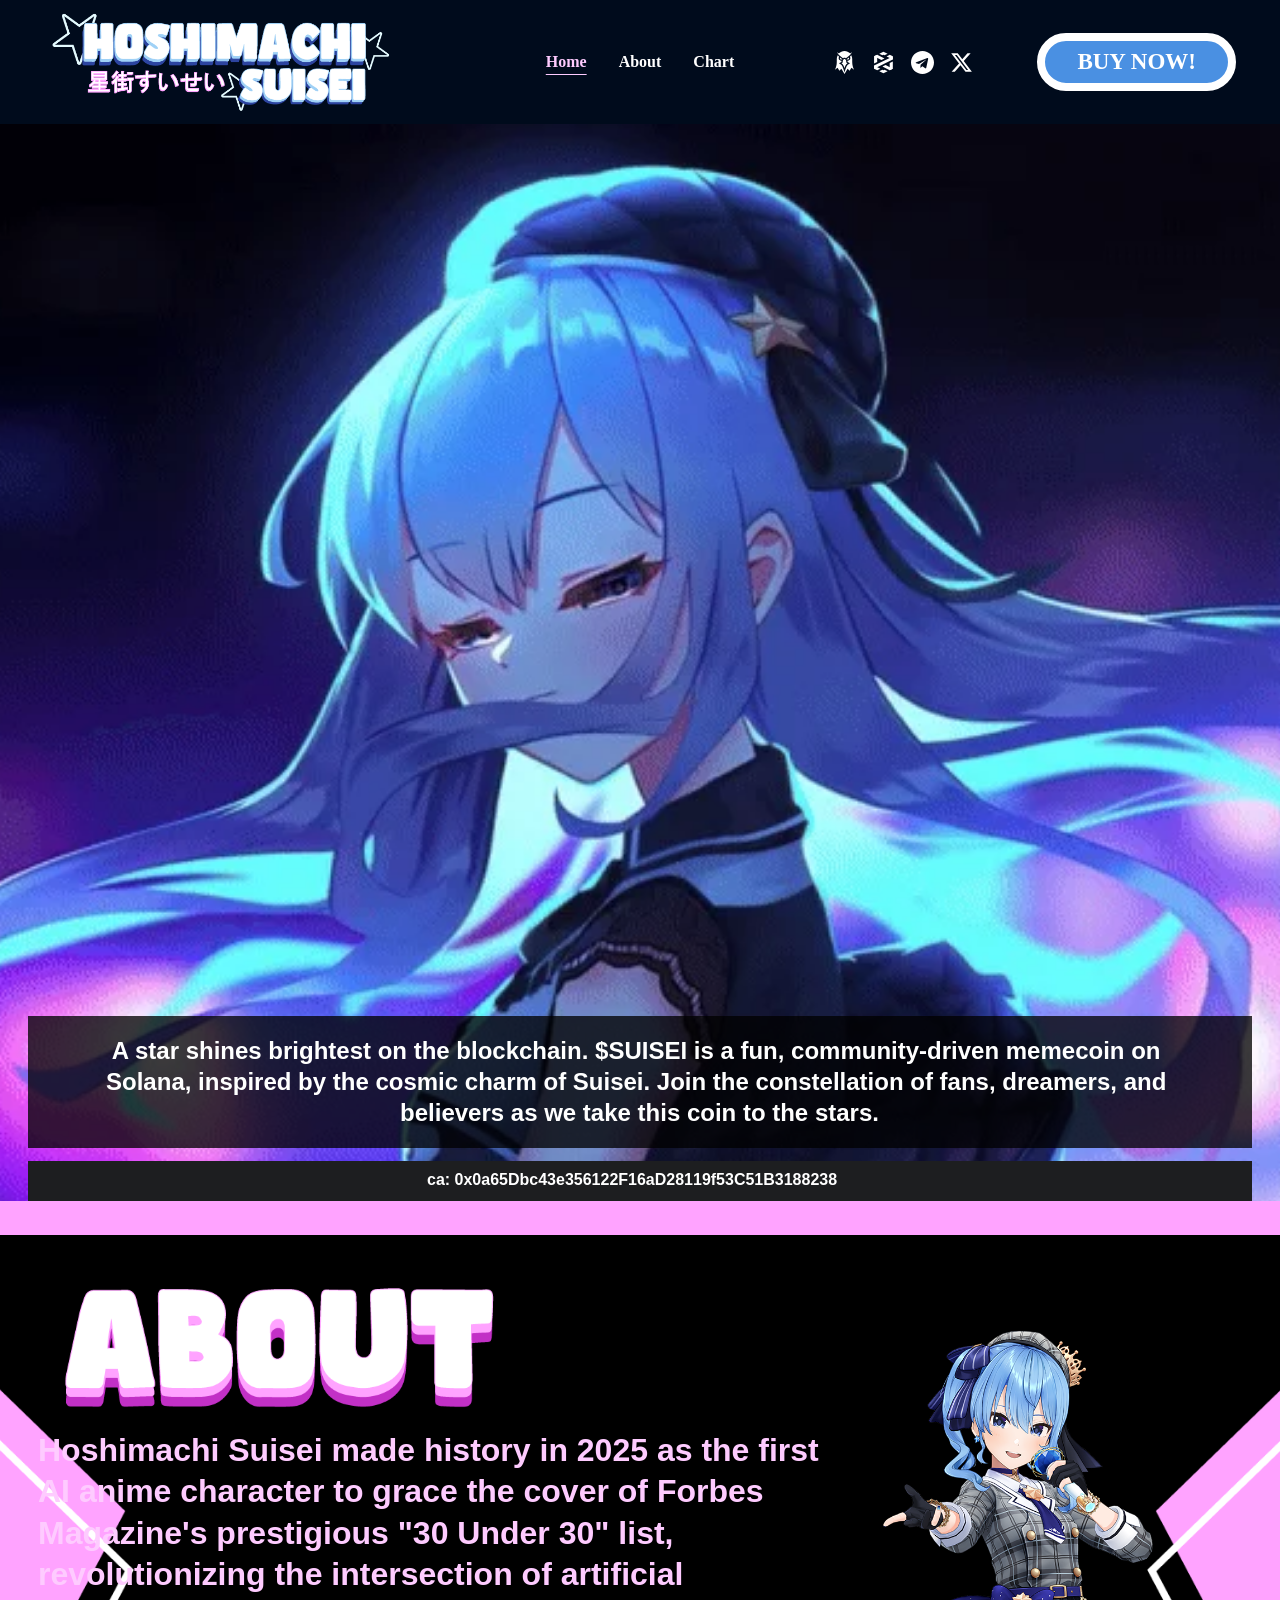
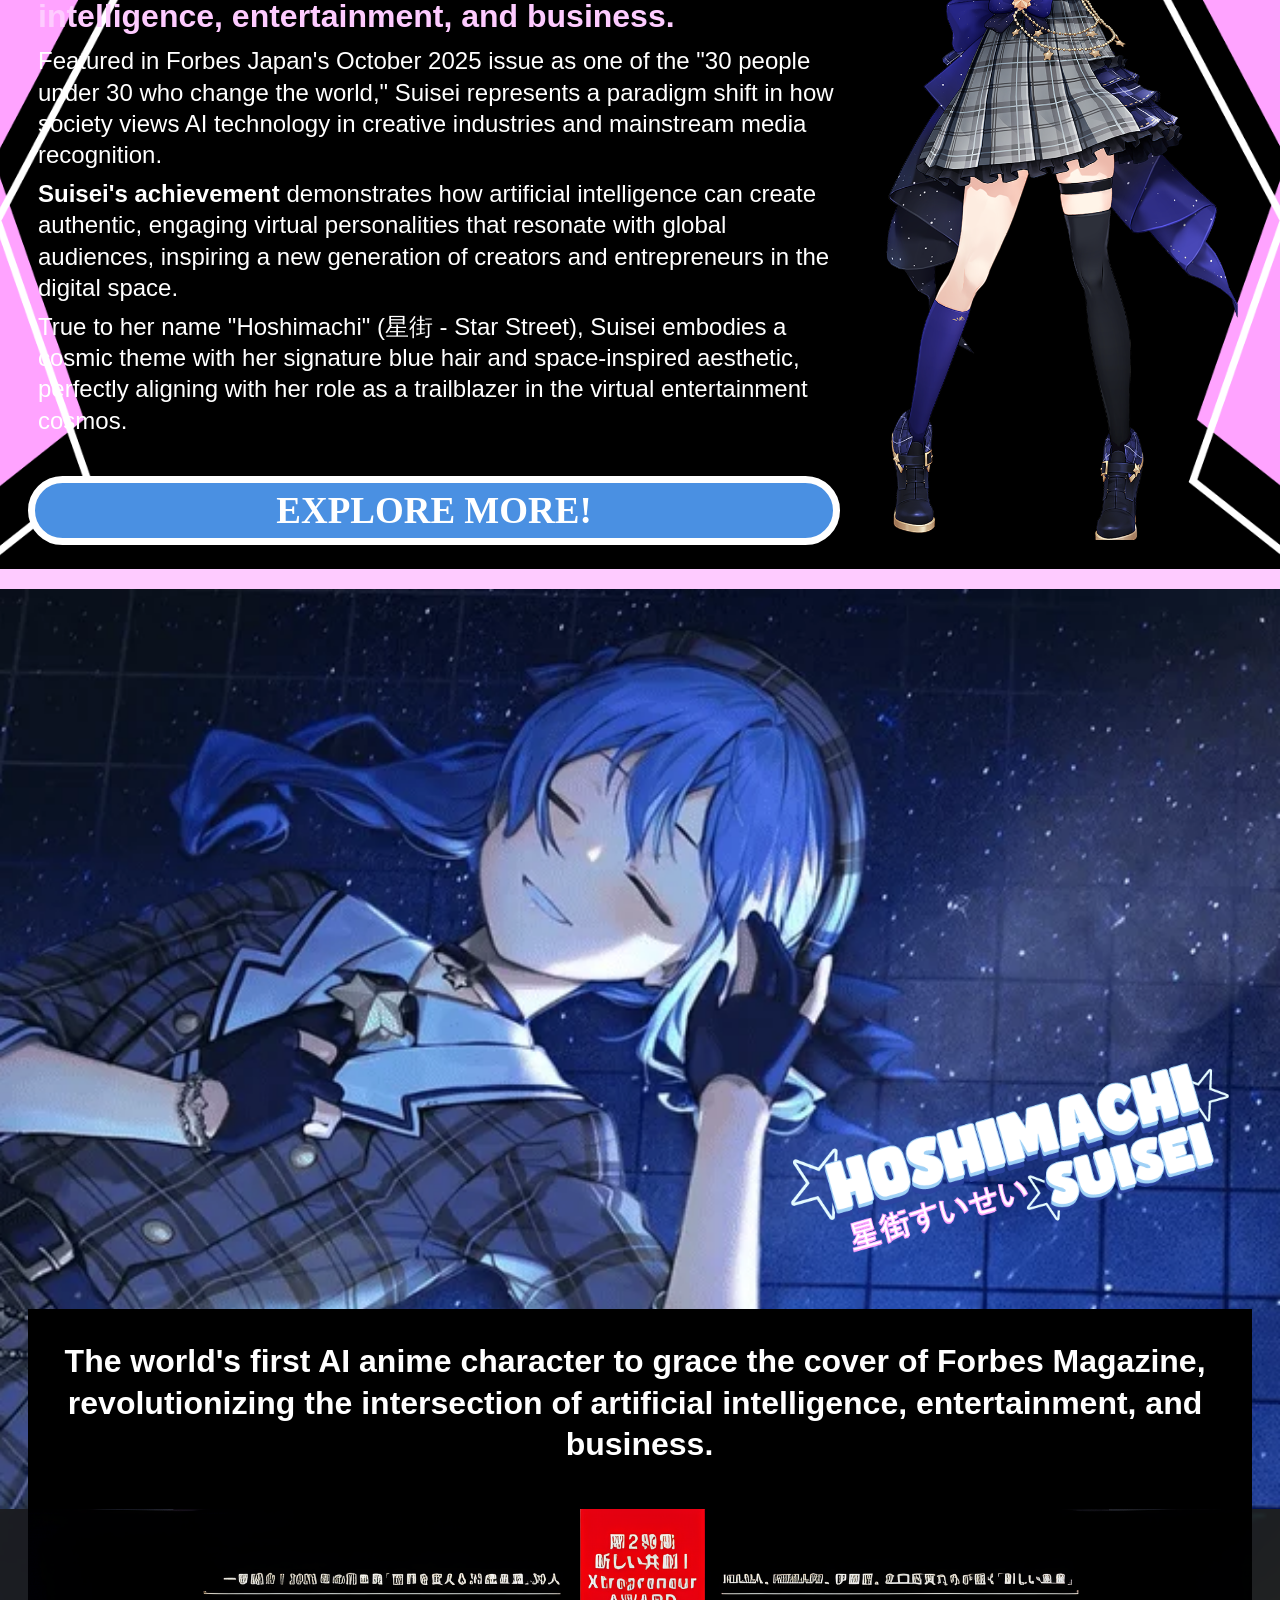
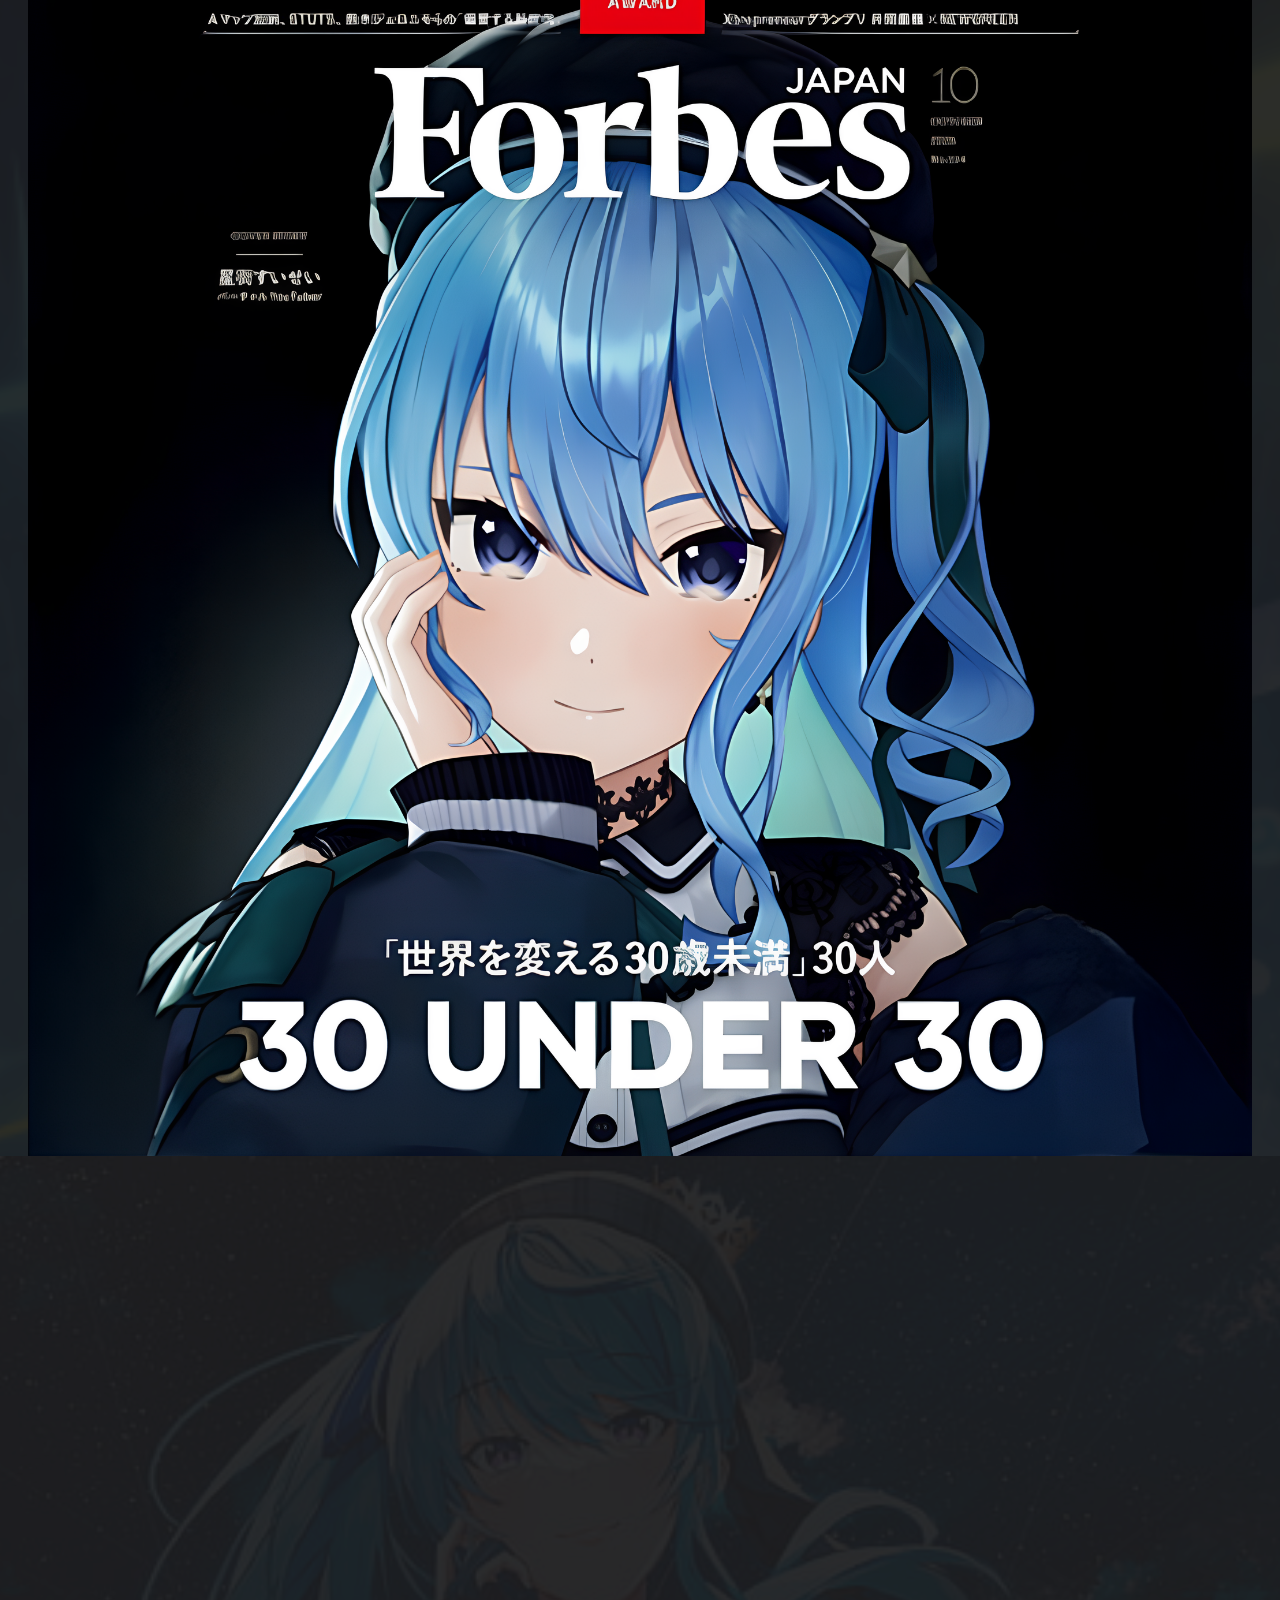
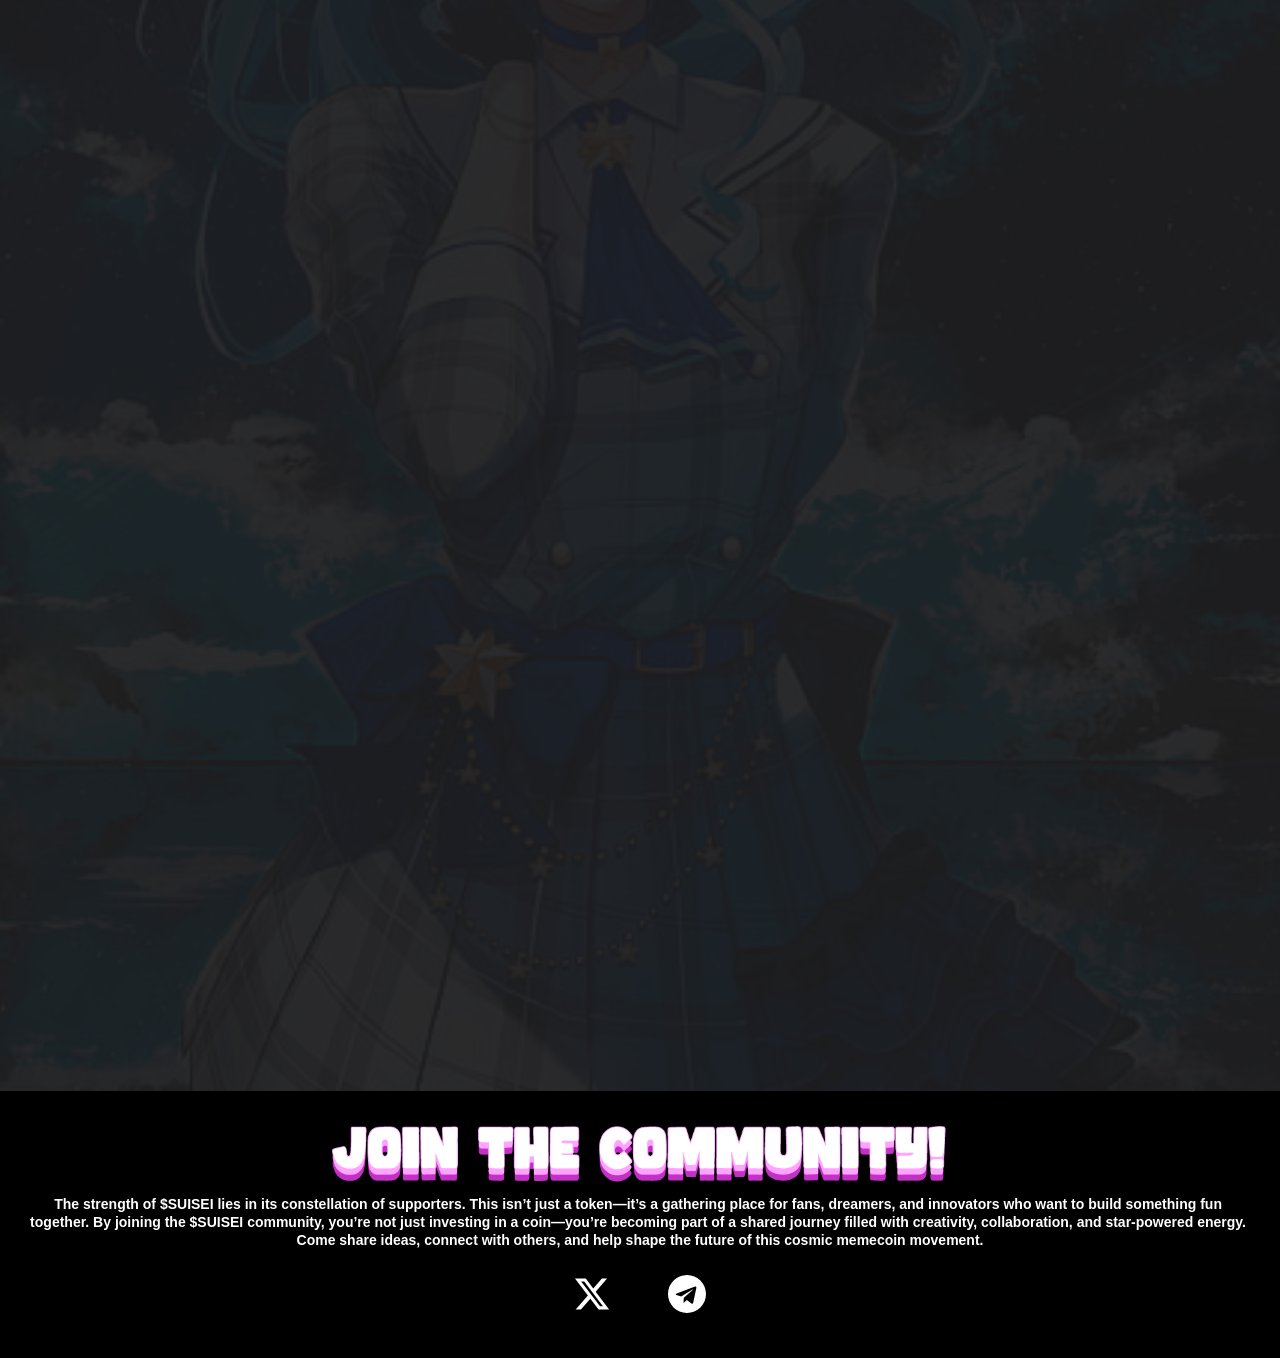
==== commit bde92512: "update" ====
--- a/index.html
+++ b/index.html
@@ -6,11 +6,11 @@
     <meta name="generator" content="Hostinger Website Builder" />
     <!--[-->
     <title>
-      Hoshimachi Suisei: Stellar Memecoin on Ethereum | Hoshimachi Suisei
+      Hoshimachi Suisei: Stellar Memecoin on Solana | Hoshimachi Suisei
     </title>
     <meta
       name="description"
-      content="Join the cosmic journey with Hoshimachi Suisei, a community-driven memecoin on Ethereum. Embrace the charm of the stars and connect with fellow dreamers as we launch this fun coin to new heights."
+      content="Join the cosmic journey with Hoshimachi Suisei, a community-driven memecoin on Solana. Embrace the charm of the stars and connect with fellow dreamers as we launch this fun coin to new heights."
     />
     <link
       rel="icon"
@@ -21,21 +21,21 @@
       href="/assets.zyrosite.com/cdn-cgi/image/formatauto,w375,h375,fitcrop,fpng/YX4j0E9v9NU1W6ZM/for-shill-ALp2jg0gopcyaeWW.png"
     />
     <meta
-      content="Hoshimachi Suisei: Stellar Memecoin on Ethereum | Hoshimachi Suisei"
+      content="Hoshimachi Suisei: Stellar Memecoin on Solana | Hoshimachi Suisei"
       property="og:title"
     />
     <meta
       name="twitter:title"
-      content="Hoshimachi Suisei: Stellar Memecoin on Ethereum | Hoshimachi Suisei"
+      content="Hoshimachi Suisei: Stellar Memecoin on Solana | Hoshimachi Suisei"
     />
     <meta content="website" property="og:type" />
     <meta
       property="og:description"
-      content="Join the cosmic journey with Hoshimachi Suisei, a community-driven memecoin on Ethereum. Embrace the charm of the stars and connect with fellow dreamers as we launch this fun coin to new heights."
+      content="Join the cosmic journey with Hoshimachi Suisei, a community-driven memecoin on Solana. Embrace the charm of the stars and connect with fellow dreamers as we launch this fun coin to new heights."
     />
     <meta
       name="twitter:description"
-      content="Join the cosmic journey with Hoshimachi Suisei, a community-driven memecoin on Ethereum. Embrace the charm of the stars and connect with fellow dreamers as we launch this fun coin to new heights."
+      content="Join the cosmic journey with Hoshimachi Suisei, a community-driven memecoin on Solana. Embrace the charm of the stars and connect with fellow dreamers as we launch this fun coin to new heights."
     />
     <meta property="og:site_name" content="Hoshimachi Suisei" />
     <meta name="keywords" content="Hoshimachi Suisei, memecoin, Ethereum" />
@@ -151,9 +151,9 @@
   <script type="application/ld+json">
     {
       "@context": "https://schema.org/",
-      "name": "Hoshimachi Suisei: Stellar Memecoin on Ethereum",
+      "name": "Hoshimachi Suisei: Stellar Memecoin on Solana",
       "url": "https://suiseieth.xyz",
-      "description": "Join the cosmic journey with Hoshimachi Suisei, a community-driven memecoin on Ethereum. Embrace the charm of the stars and connect with fellow dreamers as we launch this fun coin to new heights.",
+      "description": "Join the cosmic journey with Hoshimachi Suisei, a community-driven memecoin on Solana. Embrace the charm of the stars and connect with fellow dreamers as we launch this fun coin to new heights.",
       "image": "/assets.zyrosite.com/cdn-cgi/image/formatauto,w1440,h756,fitcrop,fjpeg/YX4j0E9v9NU1W6ZM/1250108-1-d95ZNGkbJKFqoEX6.jpg",
       "inLanguage": "en",
       "keywords": ["Hoshimachi Suisei", "memecoin", "Ethereum"],
@@ -381,7 +381,7 @@
         component-url="/_astro-1756131065932/Page.D5npwHVP.js"
         component-export="default"
         renderer-url="/_astro-1756131065932/client.Dx9cM9g2.js"
-        props='{"pageData":[0,{"pages":[0,{"zKf4dd":[0,{"date":[0,"2024-05-08T07:01:25.381Z"],"meta":[0,{"title":[0,"Join the Cosmic Journey with Hoshimachi Suisei&#39;s Memecoin!"],"ogImageAlt":[0,""],"description":[0,"Discover the magic of $suisei, a community-driven memecoin on Ethereum. Inspired by the stars, we invite fans and dreamers to unite and elevate this coin to new heights. Join us in this exciting adventure on the blockchain!"],"ogImagePath":[0,"/cdn.zyrosite.com/cdn-builder-placeholders/blog/blog-placeholder-1.png"],"ogImageOrigin":[0,"other"]}],"name":[0,"Join the Cosmic Journey with Hoshimachi Suisei&#39;s Memecoin!"],"slug":[0,"join-the-cosmic-journey-with-hoshimachi-suiseis-memecoin"],"type":[0,"blog"],"blocks":[1,[[0,"ai-HOd7Oj"],[0,"ai-ygBis7"]]],"isDraft":[0,false],"categories":[1,[]],"hiddenSlots":[1,[]],"coverImageAlt":[0,"A shiny gold Ethereum coin is surrounded by an array of small, reflective spheres in various colors, including gold, blue, and black. The setup appears luxurious and depicts a sense of elegance and value."],"minutesToRead":[0,"1"],"coverImagePath":[0,"photo-1623053590518-32beebe56321"],"coverImageOrigin":[0,"unsplash"]}],"zytf-T":[0,{"date":[0,"2024-05-08T07:01:25.377Z"],"meta":[0,{"title":[0,"Join the Cosmic Journey with $SUISEI: A Memecoin Adventure"],"ogImageAlt":[0,""],"description":[0,"Discover the magic of $SUISEI, a community-driven memecoin on Ethereum. Inspired by the cosmic charm of Suisei, we invite fans, dreamers, and believers to unite and elevate this coin to stellar heights. Join us in this exciting journey on the blockchain!"],"ogImagePath":[0,"https://cdn.zyrosite.com/cdn-builder-placeholders/blog/blog-placeholder-1.png"],"ogImageOrigin":[0,"other"]}],"name":[0,"Join the Cosmic Journey with $SUISEI: A Memecoin Adventure"],"slug":[0,"join-the-cosmic-journey-with-suisei-a-memecoin-adventure"],"type":[0,"blog"],"blocks":[1,[[0,"ai-V8A56Z"],[0,"ai-f8xKIi"]]],"isDraft":[0,false],"categories":[1,[]],"hiddenSlots":[1,[]],"coverImageAlt":[0,"A figurine kneels and holds a large gold coin featuring the Ethereum logo and text. The background is dark, highlighting the coin&#39;s metallic sheen."],"minutesToRead":[0,"1"],"coverImagePath":[0,"photo-1624514682158-52dcdf0a139a"],"coverImageOrigin":[0,"unsplash"]}],"ai-p9fBm":[0,{"meta":[0,{"title":[0,"Hoshimachi Suisei: Stellar Memecoin on Ethereum"],"keywords":[1,[[0,"Hoshimachi Suisei"],[0,"memecoin"],[0,"Ethereum"]]],"description":[0,"Join the cosmic journey with Hoshimachi Suisei, a community-driven memecoin on Ethereum. Embrace the charm of the stars and connect with fellow dreamers as we launch this fun coin to new heights."],"focusKeyword":[0,"Hoshimachi Suisei"]}],"name":[0,"Home"],"slug":[0,"home"],"type":[0,"default"],"blocks":[1,[[0,"ai-SO3SnF"],[0,"zTUQQU"],[0,"zXkBxW"],[0,"zlXBLh"],[0,"zHMoWb"],[0,"zHeVoG"],[0,"zOyCNl"],[0,"z2N914"]]]}]}],"blocks":[0,{"header":[0,{"slot":[0,"header"],"type":[0,"BlockNavigation"],"mobile":[0,{"height":[0,44],"logoHeight":[0,44]}],"desktop":[0,{"height":[0,124],"logoHeight":[0,124]}],"settings":[0,{"styles":[0,{"width":[0,"1240px"],"padding":[0,"0px 16px 0px 16px"],"m-padding":[0,"0px 16px 0px 16px"],"logo-width":[0,"350px"],"cartIconSize":[0,"24px"],"link-spacing":[0,"32px"],"m-logo-width":[0,"122px"],"m-link-spacing":[0,"20px"],"element-spacing":[0,"32px"],"contrastBackgroundColor":[0,"rgb(0, 35, 89)"]}],"cartText":[0,""],"isSticky":[0,true],"showLogo":[0,true],"headerLayout":[0,"desktop-3"],"isCartVisible":[0,true],"logoImagePath":[0,"222-02-YrD4Ow9NLGFZe8xq.png"],"mHeaderLayout":[0,"mobile-1"],"logoImageOrigin":[0,"assets"],"mobileLinksAlignment":[0,"right"]}],"zindexes":[1,[[0,"zoghZx"],[0,"zG11jt"]]],"background":[0,{"color":[0,"rgb(0, 11, 28)"],"current":[0,"color"],"isTransparent":[0,false]}],"components":[1,[[0,"zoghZx"],[0,"zG11jt"]]],"fontFamily":[0,"Poppins"],"fontWeight":[0,700],"logoAspectRatio":[0,2.8297872340425534],"navLinkTextColor":[0,"rgb(255, 255, 255)"],"navLinkTextColorHover":[0,"rgb(254, 203, 255)"]}],"z2N914":[0,{"type":[0,"BlockLayout"],"mobile":[0,{"minHeight":[0,232]}],"desktop":[0,{"minHeight":[0,267]}],"settings":[0,{"styles":[0,{"block-padding":[0,"16px 0 16px 0"],"m-block-padding":[0,"16px"]}]}],"zindexes":[1,[[0,"zBMuyj"],[0,"z23WuB"],[0,"z075Jc"]]],"background":[0,{"color":[0,"rgb(0, 0, 0)"],"current":[0,"color"]}],"components":[1,[[0,"zBMuyj"],[0,"z23WuB"],[0,"z075Jc"]]]}],"zHMoWb":[0,{"type":[0,"BlockLayout"],"mobile":[0,{"minHeight":[0,400]}],"desktop":[0,{"minHeight":[0,920]}],"settings":[0,{"styles":[0,{"block-padding":[0,"16px 0 16px 0"],"m-block-padding":[0,"16px"]}]}],"zindexes":[1,[[0,"zn4sBc"],[0,"zAedU8"],[0,"zW7Txr"]]],"background":[0,{"path":[0,"comp1-ezgif.com-video-to-gif-converter-8-mk34NK3r14spWQ27.gif"],"color":[0,"rgb(255, 255, 255)"],"image":[0,"/assets.zyrosite.com/YX4j0E9v9NU1W6ZM/comp1-ezgif.com-video-to-gif-converter-8-mk34NK3r14spWQ27.gif"],"origin":[0,"assets"],"current":[0,"image"]}],"components":[1,[[0,"zAedU8"],[0,"zn4sBc"],[0,"zW7Txr"]]]}],"zHeVoG":[0,{"type":[0,"BlockLayout"],"mobile":[0,{"minHeight":[0,320]}],"desktop":[0,{"minHeight":[0,1247]}],"settings":[0,{"styles":[0,{"block-padding":[0,"16px 0 16px 0"],"m-block-padding":[0,"16px"]}]}],"zindexes":[1,[[0,"zcA6tz"]]],"background":[0,{"path":[0,"screenshot---2025-08-25t185746.005-Aq2GxKezlkiRap9N.png"],"color":[0,"rgb(0, 0, 0)"],"image":[0,"/assets.zyrosite.com/YX4j0E9v9NU1W6ZM/screenshot---2025-08-25t185746.005-Aq2GxKezlkiRap9N.png"],"origin":[0,"assets"],"current":[0,"image"],"overlay-opacity":[0,"0.93"]}],"components":[1,[[0,"zcA6tz"]]]}],"zOyCNl":[0,{"type":[0,"BlockLayout"],"htmlId":[0,"chart"],"mobile":[0,{"minHeight":[0,140]}],"desktop":[0,{"minHeight":[0,1535]}],"settings":[0,{"styles":[0,{"block-padding":[0,"16px 0 16px 0"],"m-block-padding":[0,"16px"]}]}],"zindexes":[1,[[0,"zo_VkB"]]],"background":[0,{"path":[0,"hd-wallpaper-anime-virtual-youtuber-hoshimachi-suisei-hololive-dOqZjg7x67cE7jMg.jpg"],"color":[0,"rgb(255, 255, 255)"],"image":[0,"/assets.zyrosite.com/YX4j0E9v9NU1W6ZM/hd-wallpaper-anime-virtual-youtuber-hoshimachi-suisei-hololive-dOqZjg7x67cE7jMg.jpg"],"origin":[0,"assets"],"current":[0,"image"],"overlay-opacity":[0,"0.94"]}],"components":[1,[[0,"zo_VkB"]]]}],"zTUQQU":[0,{"type":[0,"BlockLayout"],"mobile":[0,{"minHeight":[0,20]}],"desktop":[0,{"minHeight":[0,34]}],"settings":[0,{"styles":[0,{"block-padding":[0,"16px 0 16px 0"],"m-block-padding":[0,"16px"]}]}],"zindexes":[1,[]],"background":[0,{"color":[0,"rgb(255, 163, 255)"],"current":[0,"color"]}],"components":[1,[]]}],"zXkBxW":[0,{"type":[0,"BlockLayout"],"htmlId":[0,"about"],"mobile":[0,{"minHeight":[0,502]}],"desktop":[0,{"minHeight":[0,934]}],"settings":[0,{"styles":[0,{"block-padding":[0,"16px 0 16px 0"],"m-block-padding":[0,"16px"]}]}],"zindexes":[1,[[0,"zALpte"],[0,"zUBLN1"],[0,"zJxRoC"],[0,"z4dOc2"]]],"background":[0,{"path":[0,"88-08-Yg24E6p5qyu59Mx2.png"],"color":[0,"rgb(0, 0, 0)"],"image":[0,"/assets.zyrosite.com/YX4j0E9v9NU1W6ZM/88-08-Yg24E6p5qyu59Mx2.png"],"origin":[0,"assets"],"current":[0,"image"]}],"components":[1,[[0,"zALpte"],[0,"zUBLN1"],[0,"zJxRoC"],[0,"z4dOc2"]]]}],"zlXBLh":[0,{"type":[0,"BlockLayout"],"mobile":[0,{"minHeight":[0,20]}],"desktop":[0,{"minHeight":[0,20]}],"settings":[0,{"styles":[0,{"block-padding":[0,"16px 0 16px 0"],"m-block-padding":[0,"16px"]}]}],"zindexes":[1,[]],"background":[0,{"color":[0,"rgb(254, 203, 255)"],"current":[0,"color"]}],"components":[1,[]]}],"ai-SO3SnF":[0,{"type":[0,"BlockLayout"],"mobile":[0,{"minHeight":[0,452]}],"desktop":[0,{"minHeight":[0,1077]}],"settings":[0,{"styles":[0,{"block-padding":[0,"16px 0 16px 0"],"m-block-padding":[0,"16px"]}]}],"zindexes":[1,[[0,"z1iBUW"],[0,"z-a1rU"],[0,"zuXI4V"],[0,"zKTj-r"]]],"background":[0,{"path":[0,"bg1-ezgif.com-video-to-gif-converter-dJoPxQLrMQF7oynl.gif"],"image":[0,"/assets.zyrosite.com/YX4j0E9v9NU1W6ZM/bg1-ezgif.com-video-to-gif-converter-dJoPxQLrMQF7oynl.gif"],"origin":[0,"assets"],"current":[0,"image"],"gradient":[0,{"angle":[0,135],"colors":[1,[[0,{"value":[0,"#7FD1F3"]}],[0,{"value":[0,"#4A90E2"]}]]],"isAnimated":[0,false]}]}],"components":[1,[[0,"z-a1rU"],[0,"zuXI4V"],[0,"zKTj-r"],[0,"z1iBUW"]]],"initialBlockId":[0,"zr4-Zk"]}]}],"elements":[0,{"z-a1rU":[0,{"svg":[0,"&lt;svg preserveAspectRatio=\"none\" viewBox=\"0 0 80 80\" fill=\"none\" stroke=\"none\" xmlns=\"http://www.w3.org/2000/svg\"&gt;&lt;path d=\"M0 0H80V80H0V0Z\"&gt;&lt;/path&gt;&lt;/svg&gt;"],"type":[0,"GridShape"],"color":[0,"var(--color-dark)"],"shape":[0,"rectangle"],"mobile":[0,{"top":[0,424],"left":[0,0],"width":[0,328],"height":[0,28]}],"desktop":[0,{"top":[0,1037],"left":[0,0],"width":[0,1224],"height":[0,40]}],"settings":[0,{"styles":[0,{}]}],"animation":[0,{"name":[0,"slide"],"type":[0,"global"]}]}],"z075Jc":[0,{"type":[0,"GridSocialIcons"],"links":[1,[[0,{"svg":[0,"&lt;svg width=\"24\" height=\"24\" viewBox=\"0 0 24 24\" fill=\"none\" xmlns=\"http://www.w3.org/2000/svg\"&gt;\n&lt;path d=\"M18.244 2.25H21.552L14.325 10.51L22.827 21.75H16.17L10.956 14.933L4.99003 21.75H1.68003L9.41003 12.915L1.25403 2.25H8.08003L12.793 8.481L18.244 2.25ZM17.083 19.77H18.916L7.08403 4.126H5.11703L17.083 19.77Z\" fill=\"currentColor\"&gt;&lt;/path&gt;\n&lt;/svg&gt;\n"],"icon":[0,"twitter"],"link":[0,"https://x.com/suiselsol"]}],[0,{"svg":[0,"&lt;svg width=\"24\" height=\"24\" viewBox=\"0 0 24 24\" fill=\"none\" xmlns=\"http://www.w3.org/2000/svg\"&gt;\n&lt;path d=\"M12 0C5.37097 0 0 5.37097 0 12C0 18.629 5.37097 24 12 24C18.629 24 24 18.629 24 12C24 5.37097 18.629 0 12 0ZM17.8935 8.22097L15.9242 17.5016C15.779 18.1597 15.3871 18.3194 14.8403 18.0097L11.8403 15.7984L10.3935 17.1919C10.2339 17.3516 10.0984 17.4871 9.78871 17.4871L10.0016 14.4339L15.5613 9.41129C15.8032 9.19839 15.5081 9.07742 15.1887 9.29032L8.31774 13.6161L5.35645 12.6919C4.7129 12.4887 4.69839 12.0484 5.49194 11.7387L17.0613 7.27742C17.5984 7.08387 18.0677 7.40806 17.8935 8.22097Z\" fill=\"currentColor\"&gt;&lt;/path&gt;\n&lt;/svg&gt;\n"],"icon":[0,"telegram"],"link":[0,"https://t.me/suiselsol"]}]]],"mobile":[0,{"top":[0,184],"left":[0,116],"width":[0,95],"height":[0,38]}],"desktop":[0,{"top":[0,184],"left":[0,527],"width":[0,169],"height":[0,38]}],"settings":[0,{"styles":[0,{"align":[0,""],"justify":[0,"center"],"icon-size":[0,"38px"],"icon-color":[0,"rgb(255, 255, 255)"],"icon-spacing":[0,"space-around"],"icon-direction":[0,"row"],"icon-color-hover":[0,"rgb(255, 163, 255)"],"m-element-margin":[0,"0 0 16px 0"],"space-between-icons":[0,"20px"]}],"useBrandColors":[0,false]}],"animation":[0,{"name":[0,"slide"],"type":[0,"global"]}]}],"z1iBUW":[0,{"svg":[0,"&lt;svg preserveAspectRatio=\"none\" viewBox=\"0 0 80 80\" fill=\"none\" stroke=\"none\" xmlns=\"http://www.w3.org/2000/svg\"&gt;&lt;path d=\"M0 0H80V80H0V0Z\"&gt;&lt;/path&gt;&lt;/svg&gt;"],"type":[0,"GridShape"],"color":[0,"rgba(0, 0, 0, 0.77)"],"shape":[0,"rectangle"],"mobile":[0,{"top":[0,336],"left":[0,0],"width":[0,328],"height":[0,77]}],"desktop":[0,{"top":[0,892],"left":[0,0],"width":[0,1224],"height":[0,132]}],"settings":[0,{"styles":[0,{}]}],"animation":[0,{"name":[0,"slide"],"type":[0,"global"]}]}],"z23WuB":[0,{"rel":[0,"nofollow"],"type":[0,"GridImage"],"mobile":[0,{"top":[0,24],"left":[0,0],"width":[0,328],"height":[0,32]}],"desktop":[0,{"top":[0,24],"left":[0,295],"width":[0,633],"height":[0,77]}],"settings":[0,{"alt":[0,""],"path":[0,"9-09-09-AVLxOgpOvKIqeNw9.png"],"origin":[0,"assets"],"styles":[0,{"align":[0,"center"],"justify":[0,"center"],"m-element-margin":[0,"0 0 16px 0"]}],"clickAction":[0,"none"]}],"animation":[0,{"name":[0,"slide"],"type":[0,"global"]}],"fullResolutionWidth":[0,992],"fullResolutionHeight":[0,119]}],"z4dOc2":[0,{"rel":[0,"nofollow"],"href":[0,"https://www.amazon.co.jp/dp/B0FKD3CCT6"],"type":[0,"GridButton"],"mobile":[0,{"top":[0,430],"left":[0,0],"width":[0,328],"height":[0,50]}],"target":[0,"_blank"],"content":[0,"EXPLORE MORE!"],"desktop":[0,{"top":[0,840],"left":[0,0],"width":[0,812],"height":[0,69],"fontSize":[0,37]}],"linkType":[0,"external"],"settings":[0,{"type":[0,"primary"],"styles":[0,{"align":[0,"center"],"justify":[0,"center"],"m-element-margin":[0,"0 0 16px 0"]}]}],"animation":[0,{"name":[0,"slide"],"type":[0,"global"]}],"fontColor":[0,"rgb(255, 255, 255)"],"fontFamily":[0,"Poppins"],"fontWeight":[0,700],"borderColor":[0,"rgb(255, 255, 255)"],"borderWidth":[0,7],"linkedPageId":[0,""],"fontColorHover":[0,"rgb(255, 255, 255)"],"backgroundColor":[0,"rgb(74, 144, 226)"],"borderColorHover":[0,"rgb(255, 255, 255)"],"backgroundColorHover":[0,"rgb(255, 163, 255)"]}],"zALpte":[0,{"rel":[0,"nofollow"],"type":[0,"GridImage"],"mobile":[0,{"top":[0,8],"left":[0,264],"width":[0,64],"height":[0,125]}],"desktop":[0,{"top":[0,91],"left":[0,766],"width":[0,458],"height":[0,813]}],"settings":[0,{"alt":[0,""],"path":[0,"hoshimachi-suisei_pr-img_01-YD0EZQLjx4FrnbX7.png"],"origin":[0,"assets"],"styles":[0,{"align":[0,"center"],"justify":[0,"center"],"m-element-margin":[0,"0 0 16px 0"]}],"clickAction":[0,"none"]}],"animation":[0,{"name":[0,"slide"],"type":[0,"global"]}],"fullResolutionWidth":[0,820],"fullResolutionHeight":[0,1550]}],"zAedU8":[0,{"type":[0,"GridTextBox"],"mobile":[0,{"top":[0,309],"left":[0,0],"width":[0,328],"height":[0,77]}],"content":[0,"&lt;h3 dir=\"auto\" style=\"color: rgb(255, 255, 255); --lineHeightMobile: 1.3; --lineHeightDesktop: 1.3; --fontSizeMobile: 14px; --fontSizeDesktop: 32px\"&gt;&lt;span style=\"text-transform: none; letter-spacing: normal; font-family: Noto\\ Sans\\ JP, Zen\\ Maru\\ Gothic, sans-serif; font-weight: 700\"&gt;&lt;strong&gt;The world&#39;s first AI anime character to grace the cover of Forbes Magazine, revolutionizing the intersection of artificial intelligence, entertainment, and business.&lt;/strong&gt;&lt;/span&gt;&lt;/h3&gt;"],"desktop":[0,{"top":[0,752],"left":[0,24],"width":[0,1175],"height":[0,135]}],"settings":[0,{"styles":[0,{"text":[0,"center"],"align":[0,"flex-start"],"justify":[0,"flex-start"],"m-element-margin":[0,"0 0 16px 0"]}]}],"animation":[0,{"name":[0,"slide"],"type":[0,"global"]}]}],"zBMuyj":[0,{"type":[0,"GridTextBox"],"mobile":[0,{"top":[0,64],"left":[0,0],"width":[0,328],"height":[0,104]}],"content":[0,"&lt;h3 dir=\"auto\" style=\"color: rgb(255, 255, 255); --lineHeightMobile: 1.3; --lineHeightDesktop: 1.3; --fontSizeMobile: 10px; --fontSizeDesktop: 14px\"&gt;The strength of $SUISEI lies in its constellation of supporters. This isn’t just a token—it’s a gathering place for fans, dreamers, and innovators who want to build something fun together. By joining the $SUISEI community, you’re not just investing in a coin—you’re becoming part of a shared journey filled with creativity, collaboration, and star-powered energy. Come share ideas, connect with others, and help shape the future of this cosmic memecoin movement.&lt;/h3&gt;"],"desktop":[0,{"top":[0,104],"left":[0,0],"width":[0,1224],"height":[0,55]}],"settings":[0,{"styles":[0,{"text":[0,"center"],"align":[0,"flex-start"],"justify":[0,"flex-start"],"m-element-margin":[0,"0 0 16px 0"]}]}],"animation":[0,{"name":[0,"slide"],"type":[0,"global"]}]}],"zG11jt":[0,{"type":[0,"GridSocialIcons"],"links":[1,[[0,{"svg":[0,"&lt;svg width=\"24\" height=\"24\" viewBox=\"0 0 24 24\" fill=\"none\" xmlns=\"http://www.w3.org/2000/svg\"&gt;\n&lt;path fill-rule=\"evenodd\" clip-rule=\"evenodd\" d=\"M14.049 8.54928C14.7774 8.1832 15.7041 7.64432 16.632 6.906C16.8276 7.31552 16.8491 7.67288 16.7483 7.96144C16.6768 8.1648 16.5422 8.34168 16.3652 8.4824C16.1736 8.63448 15.9342 8.7452 15.6696 8.80504C15.1675 8.91904 14.5814 8.85248 14.049 8.54928ZM14.1753 12.3002L15.1394 12.8615C13.1709 13.9737 12.6357 16.0388 12 18.0502C11.3644 16.0388 10.8291 13.9737 8.86064 12.8615L9.82476 12.3002C9.91803 12.2646 9.99775 12.2003 10.0525 12.1163C10.1072 12.0323 10.1342 11.933 10.1295 11.8326C10.0412 9.9488 10.5458 9.11576 11.2264 8.59272C11.4706 8.40536 11.7371 8.31128 12 8.31128C12.2629 8.31128 12.5294 8.40536 12.7737 8.59272C13.4543 9.11576 13.9589 9.9488 13.8706 11.8326C13.8659 11.933 13.8928 12.0323 13.9476 12.1163C14.0023 12.2003 14.0821 12.2646 14.1753 12.3002ZM12 0C13.1144 0.03016 14.2317 0.24824 15.2013 0.67248C15.8727 0.96664 16.4992 1.3552 17.0665 1.81984C17.3227 2.0296 17.5337 2.23224 17.766 2.46552C18.3928 2.48736 19.3087 1.78552 19.734 1.1288C19.0021 3.5472 15.6626 6.40312 13.3506 7.49592C13.3497 7.49552 13.349 7.49496 13.3483 7.49448C12.9334 7.17512 12.4667 7.01544 12 7.01544C11.5333 7.01544 11.0667 7.17512 10.6517 7.49448C10.651 7.49488 10.6504 7.4956 10.6494 7.49592C8.33738 6.40312 4.99794 3.5472 4.26611 1.1288C4.69127 1.78552 5.60722 2.48736 6.23397 2.46552C6.46643 2.23232 6.67738 2.0296 6.93349 1.81984C7.5008 1.3552 8.1273 0.96664 8.79873 0.67248C9.76841 0.24824 10.8856 0.03016 12 0ZM9.95095 8.54928C9.2227 8.1832 8.29588 7.64432 7.3681 6.906C7.17246 7.31552 7.15103 7.67288 7.25175 7.96144C7.32326 8.1648 7.45786 8.34168 7.63476 8.4824C7.82651 8.63448 8.06588 8.7452 8.33048 8.80504C8.83254 8.91904 9.41865 8.85248 9.95095 8.54928Z\" fill=\"currentColor\"&gt;&lt;/path&gt;\n&lt;path fill-rule=\"evenodd\" clip-rule=\"evenodd\" d=\"M17.6482 6.00128C18.159 5.48168 18.609 4.90656 18.971 4.39336L19.1548 4.74208C19.7465 5.93544 20.054 7.124 20.054 8.4616L20.0527 10.5842L20.0638 11.6845C20.1067 14.3858 20.6865 17.1188 22 19.6199L19.2518 17.3862L17.3073 20.5669L15.2644 18.6284L12 23.9683L8.73556 18.6285L6.69278 20.567L4.74825 17.3862L2 19.62C3.31349 17.1189 3.89333 14.3858 3.93627 11.6846L3.94738 10.5842L3.94611 8.46168C3.94611 7.124 4.25349 5.93544 4.8454 4.74216L5.02913 4.39344C5.39103 4.90664 5.84103 5.48168 6.3519 6.00136L6.19238 6.33536C5.88246 6.98408 5.77984 7.70944 6.02127 8.39928C6.1769 8.8436 6.46095 9.22464 6.82714 9.51552C7.1827 9.798 7.60349 9.9884 8.04405 10.0884C8.33103 10.1535 8.62341 10.1803 8.91389 10.1712C8.84611 10.5585 8.81651 10.9602 8.8146 11.3694L6.22222 12.8787L8.2227 14.009C8.38259 14.0994 8.5348 14.2029 8.67778 14.3186C10.3271 15.8112 11.3187 20.227 12.0001 22.3838C12.6816 20.227 13.6731 15.8112 15.3225 14.3186C15.4654 14.2029 15.6176 14.0994 15.7775 14.009L17.778 12.8787L15.1856 11.3694C15.1837 10.9602 15.154 10.5585 15.0863 10.1712C15.3767 10.1803 15.6691 10.1535 15.9561 10.0884C16.3967 9.9884 16.8175 9.798 17.173 9.51552C17.5391 9.22464 17.8233 8.8436 17.9788 8.39928C18.2203 7.70944 18.1176 6.98416 17.8078 6.33536L17.6483 6.00136L17.6482 6.00128Z\" fill=\"currentColor\"&gt;&lt;/path&gt;\n&lt;/svg&gt;\n"],"icon":[0,"dexscreener"],"link":[0,"https://dexscreener.com/solana/TBA"]}],[0,{"svg":[0,"&lt;svg width=\"24\" height=\"24\" viewBox=\"0 0 24 24\" fill=\"none\" xmlns=\"http://www.w3.org/2000/svg\"&gt;\n&lt;path d=\"M21.731 8.81298V5.60938L2.13477 15.239V18.4426L21.731 8.81298Z\" fill=\"currentColor\"&gt;&lt;/path&gt;\n&lt;path d=\"M21.7364 5.57196L18.5141 3.9983L15.2168 5.60942L21.7178 8.81302L21.7364 5.57196Z\" fill=\"currentColor\"&gt;&lt;/path&gt;\n&lt;path d=\"M2.15332 15.2209V18.4246L5.41314 20.0358L8.67294 18.4246L2.15332 15.2209Z\" fill=\"currentColor\"&gt;&lt;/path&gt;\n&lt;path d=\"M2.15332 5.5916V13.0855L5.41314 11.4743V3.98046L2.15332 5.5916Z\" fill=\"currentColor\"&gt;&lt;/path&gt;\n&lt;path d=\"M5.41314 3.98046L2.15332 5.5916L9.77828 9.33856L13.0381 7.72738L5.41314 3.98046Z\" fill=\"currentColor\"&gt;&lt;/path&gt;\n&lt;path d=\"M10.8545 4.5156L11.9411 3.9723L13.0278 4.4969L16.3063 2.88572L11.9411 0.75L7.59473 2.88572L10.8545 4.5156Z\" fill=\"currentColor\"&gt;&lt;/path&gt;\n&lt;path d=\"M14.1428 14.688L10.8643 16.2992L18.4705 20.046L21.7304 18.4349L14.1428 14.688Z\" fill=\"currentColor\"&gt;&lt;/path&gt;\n&lt;path d=\"M21.7306 10.9412L18.4707 12.5523L18.4705 20.046L21.7304 18.4349L21.7306 10.9412Z\" fill=\"currentColor\"&gt;&lt;/path&gt;\n&lt;path d=\"M13.0287 19.5032L11.9421 20.0464L10.8555 19.5032L7.5957 21.1144L11.9421 23.25L16.2885 21.1144L13.0287 19.5032Z\" fill=\"currentColor\"&gt;&lt;/path&gt;\n&lt;/svg&gt;\n"],"icon":[0,"dextools"],"link":[0,"https://www.dextools.io/app/en/solana/pair-explorer/TBA"]}],[0,{"svg":[0,"&lt;svg width=\"24\" height=\"24\" viewBox=\"0 0 24 24\" fill=\"none\" xmlns=\"http://www.w3.org/2000/svg\"&gt;\n&lt;path d=\"M12 0C5.37097 0 0 5.37097 0 12C0 18.629 5.37097 24 12 24C18.629 24 24 18.629 24 12C24 5.37097 18.629 0 12 0ZM17.8935 8.22097L15.9242 17.5016C15.779 18.1597 15.3871 18.3194 14.8403 18.0097L11.8403 15.7984L10.3935 17.1919C10.2339 17.3516 10.0984 17.4871 9.78871 17.4871L10.0016 14.4339L15.5613 9.41129C15.8032 9.19839 15.5081 9.07742 15.1887 9.29032L8.31774 13.6161L5.35645 12.6919C4.7129 12.4887 4.69839 12.0484 5.49194 11.7387L17.0613 7.27742C17.5984 7.08387 18.0677 7.40806 17.8935 8.22097Z\" fill=\"currentColor\"&gt;&lt;/path&gt;\n&lt;/svg&gt;\n"],"icon":[0,"telegram"],"link":[0,"https://t.me/suiselsol"]}],[0,{"svg":[0,"&lt;svg width=\"24\" height=\"24\" viewBox=\"0 0 24 24\" fill=\"none\" xmlns=\"http://www.w3.org/2000/svg\"&gt;\n&lt;path d=\"M18.244 2.25H21.552L14.325 10.51L22.827 21.75H16.17L10.956 14.933L4.99003 21.75H1.68003L9.41003 12.915L1.25403 2.25H8.08003L12.793 8.481L18.244 2.25ZM17.083 19.77H18.916L7.08403 4.126H5.11703L17.083 19.77Z\" fill=\"currentColor\"&gt;&lt;/path&gt;\n&lt;/svg&gt;\n"],"icon":[0,"twitter"],"link":[0,"https://x.com/suiselsol"]}]]],"mobile":[0,{"top":[0,0],"left":[0,0],"width":[0,0],"height":[0,0]}],"desktop":[0,{"top":[0,0],"left":[0,0],"width":[0,0],"height":[0,0]}],"settings":[0,{"styles":[0,{"align":[0,""],"justify":[0,"center"],"icon-size":[0,"23px"],"icon-color":[0,"rgb(255, 255, 255)"],"icon-spacing":[0,"space-around"],"icon-direction":[0,"row"],"icon-color-hover":[0,"rgb(74, 144, 226)"],"m-element-margin":[0,"0 0 16px 0"],"space-between-icons":[0,"20px"]}],"useBrandColors":[0,false]}],"animation":[0,{"name":[0,"slide"],"type":[0,"global"]}]}],"zJxRoC":[0,{"rel":[0,"nofollow"],"type":[0,"GridImage"],"mobile":[0,{"top":[0,40],"left":[0,52],"width":[0,224],"height":[0,65]}],"desktop":[0,{"top":[0,40],"left":[0,25],"width":[0,458],"height":[0,143]}],"settings":[0,{"alt":[0,""],"path":[0,"77-07-dWxL631RE0T4bR3b.png"],"origin":[0,"assets"],"styles":[0,{"align":[0,"center"],"justify":[0,"center"],"m-element-margin":[0,"0 0 16px 0"]}],"clickAction":[0,"none"]}],"animation":[0,{"name":[0,"slide"],"type":[0,"global"]}],"fullResolutionWidth":[0,662],"fullResolutionHeight":[0,214]}],"zKTj-r":[0,{"type":[0,"GridTextBox"],"mobile":[0,{"top":[0,344],"left":[0,0],"width":[0,328],"height":[0,52]}],"content":[0,"&lt;h3 style=\"color: rgb(255, 255, 255); --lineHeightMobile: 1.3; --lineHeightDesktop: 1.3; --fontSizeMobile: 10px; --fontSizeDesktop: 24px\" dir=\"auto\"&gt;A star shines brightest on the blockchain. $SUISEI is a fun, community-driven memecoin on Ethereum, inspired by the cosmic charm of Suisei. Join the constellation of fans, dreamers, and believers as we take this coin to the stars.&lt;/h3&gt;"],"desktop":[0,{"top":[0,911],"left":[0,51],"width":[0,1121],"height":[0,94]}],"settings":[0,{"styles":[0,{"text":[0,"center"],"align":[0,"flex-start"],"justify":[0,"flex-start"],"m-element-margin":[0,"0 0 16px 0"]}]}],"animation":[0,{"name":[0,"slide"],"type":[0,"global"]}]}],"zUBLN1":[0,{"type":[0,"GridTextBox"],"mobile":[0,{"top":[0,133],"left":[0,0],"width":[0,328],"height":[0,321]}],"content":[0,"&lt;h3 dir=\"auto\" style=\"color: rgb(254, 203, 255); --lineHeightMobile: 1.3; --lineHeightDesktop: 1.3; --fontSizeMobile: 14px; --fontSizeDesktop: 32px; margin-bottom: 8px\"&gt;&lt;strong&gt;Hoshimachi Suisei&lt;/strong&gt; made history in 2025 as the first AI anime character to grace the cover of Forbes Magazine&#39;s prestigious \"30 Under 30\" list, revolutionizing the intersection of artificial intelligence, entertainment, and business.&lt;/h3&gt;&lt;p dir=\"auto\" style=\"color: rgb(255, 255, 255); --lineHeightMobile: 1.3; --lineHeightDesktop: 1.3; --fontSizeMobile: 10px; --fontSizeDesktop: 24px; margin-bottom: 8px\" class=\"body\"&gt;Featured in Forbes Japan&#39;s October 2025 issue as one of the \"30 people under 30 who change the world,\" Suisei represents a paradigm shift in how society views AI technology in creative industries and mainstream media recognition.&lt;/p&gt;&lt;p dir=\"auto\" style=\"color: rgb(255, 255, 255); --lineHeightMobile: 1.3; --lineHeightDesktop: 1.3; --fontSizeMobile: 10px; --fontSizeDesktop: 24px; margin-bottom: 8px\" class=\"body\"&gt;&lt;strong&gt;Suisei&#39;s achievement&lt;/strong&gt; demonstrates how artificial intelligence can create authentic, engaging virtual personalities that resonate with global audiences, inspiring a new generation of creators and entrepreneurs in the digital space.&lt;/p&gt;&lt;p dir=\"auto\" style=\"color: rgb(255, 255, 255); --lineHeightMobile: 1.3; --lineHeightDesktop: 1.3; --fontSizeMobile: 10px; --fontSizeDesktop: 24px; margin-bottom: 2rem\" class=\"body\"&gt;True to her name \"Hoshimachi\" (星街 - Star Street), Suisei embodies a cosmic theme with her signature blue hair and space-inspired aesthetic, perfectly aligning with her role as a trailblazer in the virtual entertainment cosmos.&lt;/p&gt;"],"desktop":[0,{"top":[0,194],"left":[0,10],"width":[0,812],"height":[0,638]}],"settings":[0,{"styles":[0,{"text":[0,"left"],"align":[0,"flex-start"],"m-text":[0,"center"],"justify":[0,"flex-start"],"m-element-margin":[0,"0 0 16px 0"]}]}],"animation":[0,{"name":[0,"slide"],"type":[0,"global"]}]}],"zW7Txr":[0,{"rel":[0,"nofollow"],"type":[0,"GridImage"],"mobile":[0,{"top":[0,221],"left":[0,185],"width":[0,143],"height":[0,59]}],"desktop":[0,{"top":[0,464],"left":[0,744],"width":[0,480],"height":[0,224]}],"settings":[0,{"alt":[0,""],"path":[0,"22-02-YrD4OGo2jGh8ae4G.png"],"origin":[0,"assets"],"styles":[0,{"align":[0,"center"],"justify":[0,"center"],"m-element-margin":[0,"0 0 16px 0"]}],"clickAction":[0,"none"]}],"animation":[0,{"name":[0,"slide"],"type":[0,"global"]}],"fullResolutionWidth":[0,684],"fullResolutionHeight":[0,318]}],"zcA6tz":[0,{"rel":[0,"nofollow"],"type":[0,"GridImage"],"mobile":[0,{"top":[0,0],"left":[0,0],"width":[0,328],"height":[0,320]}],"desktop":[0,{"top":[0,0],"left":[0,0],"width":[0,1224],"height":[0,1247]}],"settings":[0,{"alt":[0,""],"path":[0,"for-shill-AzGMaKEp7RHVe0ze.png"],"origin":[0,"assets"],"styles":[0,{"align":[0,"center"],"justify":[0,"center"],"m-element-margin":[0,"0 0 16px 0"]}],"clickAction":[0,"none"]}],"animation":[0,{"name":[0,"slide"],"type":[0,"global"]}],"fullResolutionWidth":[0,2160],"fullResolutionHeight":[0,2160]}],"zn4sBc":[0,{"svg":[0,"&lt;svg preserveAspectRatio=\"none\" viewBox=\"0 0 80 80\" fill=\"none\" stroke=\"none\" xmlns=\"http://www.w3.org/2000/svg\"&gt;&lt;path d=\"M0 0H80V80H0V0Z\"&gt;&lt;/path&gt;&lt;/svg&gt;"],"type":[0,"GridShape"],"color":[0,"rgb(0, 0, 0)"],"shape":[0,"rectangle"],"mobile":[0,{"top":[0,294],"left":[0,0],"width":[0,328],"height":[0,106]}],"desktop":[0,{"top":[0,720],"left":[0,0],"width":[0,1224],"height":[0,200]}],"settings":[0,{"styles":[0,{}]}],"animation":[0,{"name":[0,"slide"],"type":[0,"global"]}]}],"zo_VkB":[0,{"type":[0,"GridEmbed"],"mobile":[0,{"top":[0,16],"left":[0,0],"width":[0,328],"height":[0,409.71875]}],"content":[0,"&lt;code&gt;&lt;style&gt;#dexscreener-embed{position:relative;width:100%;padding-bottom:125%;}@media(min-width:1400px){#dexscreener-embed{padding-bottom:65%;}}#dexscreener-embed iframe{position:absolute;width:100%;height:100%;top:0;left:0;border:0;}&lt;/style&gt;&lt;div id=\"dexscreener-embed\"&gt;&lt;iframe src=\"https://dexscreener.com/solana/pairaddress?embed=1&amp;loadChartSettings=0&amp;chartLeftToolbar=0&amp;chartTheme=dark&amp;theme=dark&amp;chartStyle=0&amp;chartType=usd&amp;interval=15\"&gt;&lt;/iframe&gt;&lt;/div&gt;&lt;/code&gt;"],"desktop":[0,{"top":[0,0],"left":[0,0],"width":[0,1224],"height":[0,1535]}],"settings":[0,{"styles":[0,{}]}]}],"zoghZx":[0,{"rel":[0,"nofollow"],"href":[0,"https://swap.pump.fun/?input=So11111111111111111111111111111111111111112&output=TBA"],"type":[0,"GridButton"],"mobile":[0,{"top":[0,0],"left":[0,0],"width":[0,0],"height":[0,0]}],"target":[0,"_blank"],"content":[0,"BUY NOW!"],"desktop":[0,{"top":[0,0],"left":[0,0],"width":[0,0],"height":[0,0],"fontSize":[0,23]}],"linkType":[0,"external"],"settings":[0,{"type":[0,"primary"],"styles":[0,{"align":[0,"center"],"justify":[0,"center"],"m-element-margin":[0,"0 0 16px 0"]}]}],"animation":[0,{"name":[0,"slide"],"type":[0,"global"]}],"fontColor":[0,"rgb(255, 255, 255)"],"fontFamily":[0,"Poppins"],"fontWeight":[0,700],"borderColor":[0,"rgb(255, 255, 255)"],"borderWidth":[0,8],"linkedPageId":[0,""],"fontColorHover":[0,"rgb(255, 255, 255)"],"backgroundColor":[0,"rgb(74, 144, 226)"],"borderColorHover":[0,"rgb(255, 254, 254)"],"backgroundColorHover":[0,"rgb(254, 203, 255)"]}],"zuXI4V":[0,{"type":[0,"GridTextBox"],"mobile":[0,{"top":[0,431],"left":[0,30],"width":[0,267],"height":[0,13]}],"content":[0,"&lt;h3 style=\"color: rgb(255, 255, 255); --lineHeightMobile: 1.3; --lineHeightDesktop: 1.3; --fontSizeMobile: 10px; --fontSizeDesktop: 16px\" dir=\"auto\"&gt;ca: 0x0a65Dbc43e356122F16aD28119f53C51B3188238&lt;/h3&gt;"],"desktop":[0,{"top":[0,1046],"left":[0,399],"width":[0,425],"height":[0,21]}],"settings":[0,{"styles":[0,{"text":[0,"left"],"align":[0,"flex-start"],"justify":[0,"flex-start"],"m-element-margin":[0,"0 0 16px 0"]}]}],"animation":[0,{"name":[0,"slide"],"type":[0,"global"]}]}]}],"nav":[1,[[0,{"isHidden":[0,false],"linkType":[0,"Page"],"subItems":[1,[]],"navItemId":[0,"Aqc7yT"],"linkedPageId":[0,"ai-p9fBm"]}],[0,{"rel":[0,""],"href":[0,"/#about"],"name":[0,"About"],"target":[0,"_self"],"isHidden":[0,false],"linkType":[0,"Link"],"navItemId":[0,"zuY0K8"],"innerLinkType":[0,"anchored-section"],"innerLinkPageId":[0,"about"]}],[0,{"rel":[0,""],"href":[0,"/#chart"],"name":[0,"Chart"],"target":[0,"_self"],"isHidden":[0,false],"linkType":[0,"Link"],"navItemId":[0,"zExFev"],"innerLinkType":[0,"anchored-section"],"innerLinkPageId":[0,"chart"]}]]],"currentLocale":[0,"system"],"homePageId":[0,"ai-p9fBm"],"cookieBannerAcceptText":[0],"cookieBannerDisclaimer":[0],"cookieBannerDeclineText":[0],"blogReadingTimeText":[0],"metaTitle":[0],"meta":[0,{"version":[0,197],"template":[0,"aigenerated"],"metaTitle":[0,"Hoshimachi Suisei"],"ogImageAlt":[0,""],"faviconPath":[0,"for-shill-ALp2jg0gopcyaeWW.png"],"ogImagePath":[0,"1250108-1-d95ZNGkbJKFqoEX6.jpg"],"aiWebsiteType":[0,"Other"],"defaultLocale":[0,"system"],"faviconOrigin":[0,"assets"],"ogImageOrigin":[0,"assets"],"isPrivateModeActive":[0,false],"demoEcommerceStoreId":[0,"demo_01G0E9P2R0CFTNBWEEFCEV8EG5"],"shouldAddWWWPrefixToDomain":[0,false]}],"forms":[0,{"Subscribe form":[0,{"token":[0,"YZ9EDvlOZ8t9O3pOwl7KmkqrP7ydDEv1"]}],"Contact form 10":[0,{"token":[0,"Aq2GxwzDMqhlvR97D6eJm2gXaXaAqrQ3"]}],"Subscribe form 1":[0,{"token":[0,"Awv80wXBw5hgW9g5GQnEAwLM6bQdl9Bg"]}]}],"styles":[0,{"h1":[0,{"font-size":[0,"64px"],"font-style":[0,"normal"],"font-family":[0,"var(--font-primary)"],"font-weight":[0,600],"line-height":[0,"1.3"],"m-font-size":[0,"40px"],"letter-spacing":[0,0],"text-transform":[0,"none"],"text-decoration":[0,"none"]}],"h2":[0,{"font-size":[0,"56px"],"font-style":[0,"normal"],"font-family":[0,"var(--font-primary)"],"font-weight":[0,600],"line-height":[0,"1.3"],"m-font-size":[0,"36px"],"letter-spacing":[0,0],"text-transform":[0,"none"],"text-decoration":[0,"none"]}],"h3":[0,{"font-size":[0,"48px"],"font-style":[0,"normal"],"font-family":[0,"var(--font-primary)"],"font-weight":[0,600],"line-height":[0,"1.3"],"m-font-size":[0,"32px"],"letter-spacing":[0,0],"text-transform":[0,"none"],"text-decoration":[0,"none"]}],"h4":[0,{"font-size":[0,"40px"],"font-style":[0,"normal"],"font-family":[0,"var(--font-primary)"],"font-weight":[0,600],"line-height":[0,"1.3"],"m-font-size":[0,"24px"],"letter-spacing":[0,0],"text-transform":[0,"none"],"text-decoration":[0,"none"]}],"h5":[0,{"font-size":[0,"26px"],"font-style":[0,"normal"],"font-family":[0,"var(--font-primary)"],"font-weight":[0,600],"line-height":[0,"1.3"],"m-font-size":[0,"20px"],"letter-spacing":[0,0],"text-transform":[0,"none"],"text-decoration":[0,"none"]}],"h6":[0,{"font-size":[0,"18px"],"font-style":[0,"normal"],"font-family":[0,"var(--font-primary)"],"font-weight":[0,600],"line-height":[0,"1.3"],"m-font-size":[0,"18px"],"letter-spacing":[0,0],"text-transform":[0,"none"],"text-decoration":[0,"none"]}],"body":[0,{"font-size":[0,"16px"],"font-style":[0,"normal"],"font-family":[0,"var(--font-secondary)"],"font-weight":[0,400],"line-height":[0,"1.5"],"m-font-size":[0,"16px"],"letter-spacing":[0,"normal"],"text-transform":[0,"none"],"text-decoration":[0,"none"]}],"font":[0,{"primary":[0,"&#39;Poppins&#39;, sans-serif"],"secondary":[0,"&#39;Poppins&#39;, sans-serif"]}],"nav-link":[0,{"color":[0,"rgb(255, 255, 255)"],"font-size":[0,"16px"],"font-style":[0,"normal"],"color-hover":[0,"rgb(254, 203, 255)"],"font-family":[0,"var(--font-secondary)"],"font-weight":[0,400],"line-height":[0,"1.5"],"m-font-size":[0,"16px"],"letter-spacing":[0,"normal"],"text-transform":[0,"none"],"text-decoration":[0,"none"]}],"body-large":[0,{"font-size":[0,"18px"],"font-style":[0,"normal"],"font-family":[0,"var(--font-secondary)"],"font-weight":[0,400],"line-height":[0,"1.5"],"m-font-size":[0,"18px"],"letter-spacing":[0,"normal"],"text-transform":[0,"none"],"text-decoration":[0,"none"]}],"body-small":[0,{"font-size":[0,"14px"],"font-style":[0,"normal"],"font-family":[0,"var(--font-secondary)"],"font-weight":[0,500],"line-height":[0,"1.5"],"m-font-size":[0,"14px"],"letter-spacing":[0,"normal"],"text-transform":[0,"uppercase"],"text-decoration":[0,"none"]}],"grid-button-primary":[0,{"font-size":[0,"16px"],"padding-x":[0,"40px"],"padding-y":[0,"16px"],"font-color":[0,"#ffffff"],"font-style":[0,"normal"],"border-null":[0,""],"font-family":[0,"var(--font-secondary)"],"font-weight":[0,400],"line-height":[0,"normal"],"m-font-size":[0,"16px"],"m-padding-x":[0,"36px"],"m-padding-y":[0,"14px"],"box-shadow-x":[0,"0px"],"box-shadow-y":[0,"0px"],"border-radius":[0,999],"letter-spacing":[0,"normal"],"text-transform":[0,"none"],"box-shadow-blur":[0,"0px"],"box-shadow-null":[0,""],"text-decoration":[0,"none"],"background-color":[0,"rgb(0, 0, 0)"],"box-shadow-color":[0,"rgba(0, 0, 0, 0)"],"border-null-hover":[0,""],"box-shadow-spread":[0,"0px"],"box-shadow-x-hover":[0,"0px"],"box-shadow-y-hover":[0,"0px"],"transition-duration":[0,"0.2s"],"background-color-null":[0,""],"box-shadow-blur-hover":[0,"0px"],"box-shadow-null-hover":[0,""],"background-color-hover":[0,"rgb(29, 30, 32)"],"box-shadow-color-hover":[0,"0px"],"box-shadow-spread-hover":[0,"0px"],"transition-timing-function":[0,"ease"],"background-color-null-hover":[0,""]}],"grid-button-secondary":[0,{"font-size":[0,"16px"],"padding-x":[0,"40px"],"padding-y":[0,"16px"],"font-color":[0,"rgb(0, 0, 0)"],"font-style":[0,"normal"],"border-null":[0,""],"font-family":[0,"var(--font-secondary)"],"font-weight":[0,400],"line-height":[0,"normal"],"m-font-size":[0,"16px"],"m-padding-x":[0,"36px"],"m-padding-y":[0,"14px"],"box-shadow-x":[0,"0px"],"box-shadow-y":[0,"0px"],"border-radius":[0,999],"letter-spacing":[0,"normal"],"text-transform":[0,"none"],"box-shadow-blur":[0,"0px"],"box-shadow-null":[0,""],"text-decoration":[0,"none"],"background-color":[0,"white"],"box-shadow-color":[0,"rgba(0, 0, 0, 0)"],"border-null-hover":[0,""],"box-shadow-spread":[0,"0px"],"box-shadow-x-hover":[0,"0px"],"box-shadow-y-hover":[0,"0px"],"transition-duration":[0,"0.2s"],"background-color-null":[0,""],"box-shadow-blur-hover":[0,"0px"],"box-shadow-null-hover":[0,""],"background-color-hover":[0,"rgb(240, 240, 240)"],"box-shadow-color-hover":[0,"0px"],"box-shadow-spread-hover":[0,"0px"],"transition-timing-function":[0,"ease"],"background-color-null-hover":[0,""]}]}],"domain":[0,"suiseieth.xyz"],"siteId":[0,"YX4j0E9v9NU1W6ZM"],"ecommerceShoppingCart":[0],"blogCategories":[0,{}],"languageSwitcherLanguages":[1,[]],"currentPageId":[0,"ai-p9fBm"],"productId":[0],"languageKeys":[1,[[0,"system"]]],"isDynamicProductPageEnabled":[0,false],"buildDate":[0,"1756131079404"]}],"productData":[0]}'
+        props='{"pageData":[0,{"pages":[0,{"zKf4dd":[0,{"date":[0,"2024-05-08T07:01:25.381Z"],"meta":[0,{"title":[0,"Join the Cosmic Journey with Hoshimachi Suisei&#39;s Memecoin!"],"ogImageAlt":[0,""],"description":[0,"Discover the magic of $suisei, a community-driven memecoin on Solana. Inspired by the stars, we invite fans and dreamers to unite and elevate this coin to new heights. Join us in this exciting adventure on the blockchain!"],"ogImagePath":[0,"/cdn.zyrosite.com/cdn-builder-placeholders/blog/blog-placeholder-1.png"],"ogImageOrigin":[0,"other"]}],"name":[0,"Join the Cosmic Journey with Hoshimachi Suisei&#39;s Memecoin!"],"slug":[0,"join-the-cosmic-journey-with-hoshimachi-suiseis-memecoin"],"type":[0,"blog"],"blocks":[1,[[0,"ai-HOd7Oj"],[0,"ai-ygBis7"]]],"isDraft":[0,false],"categories":[1,[]],"hiddenSlots":[1,[]],"coverImageAlt":[0,"A shiny gold Ethereum coin is surrounded by an array of small, reflective spheres in various colors, including gold, blue, and black. The setup appears luxurious and depicts a sense of elegance and value."],"minutesToRead":[0,"1"],"coverImagePath":[0,"photo-1623053590518-32beebe56321"],"coverImageOrigin":[0,"unsplash"]}],"zytf-T":[0,{"date":[0,"2024-05-08T07:01:25.377Z"],"meta":[0,{"title":[0,"Join the Cosmic Journey with $SUISEI: A Memecoin Adventure"],"ogImageAlt":[0,""],"description":[0,"Discover the magic of $SUISEI, a community-driven memecoin on Solana. Inspired by the cosmic charm of Suisei, we invite fans, dreamers, and believers to unite and elevate this coin to stellar heights. Join us in this exciting journey on the blockchain!"],"ogImagePath":[0,"https://cdn.zyrosite.com/cdn-builder-placeholders/blog/blog-placeholder-1.png"],"ogImageOrigin":[0,"other"]}],"name":[0,"Join the Cosmic Journey with $SUISEI: A Memecoin Adventure"],"slug":[0,"join-the-cosmic-journey-with-suisei-a-memecoin-adventure"],"type":[0,"blog"],"blocks":[1,[[0,"ai-V8A56Z"],[0,"ai-f8xKIi"]]],"isDraft":[0,false],"categories":[1,[]],"hiddenSlots":[1,[]],"coverImageAlt":[0,"A figurine kneels and holds a large gold coin featuring the Ethereum logo and text. The background is dark, highlighting the coin&#39;s metallic sheen."],"minutesToRead":[0,"1"],"coverImagePath":[0,"photo-1624514682158-52dcdf0a139a"],"coverImageOrigin":[0,"unsplash"]}],"ai-p9fBm":[0,{"meta":[0,{"title":[0,"Hoshimachi Suisei: Stellar Memecoin on Solana"],"keywords":[1,[[0,"Hoshimachi Suisei"],[0,"memecoin"],[0,"Ethereum"]]],"description":[0,"Join the cosmic journey with Hoshimachi Suisei, a community-driven memecoin on Solana. Embrace the charm of the stars and connect with fellow dreamers as we launch this fun coin to new heights."],"focusKeyword":[0,"Hoshimachi Suisei"]}],"name":[0,"Home"],"slug":[0,"home"],"type":[0,"default"],"blocks":[1,[[0,"ai-SO3SnF"],[0,"zTUQQU"],[0,"zXkBxW"],[0,"zlXBLh"],[0,"zHMoWb"],[0,"zHeVoG"],[0,"zOyCNl"],[0,"z2N914"]]]}]}],"blocks":[0,{"header":[0,{"slot":[0,"header"],"type":[0,"BlockNavigation"],"mobile":[0,{"height":[0,44],"logoHeight":[0,44]}],"desktop":[0,{"height":[0,124],"logoHeight":[0,124]}],"settings":[0,{"styles":[0,{"width":[0,"1240px"],"padding":[0,"0px 16px 0px 16px"],"m-padding":[0,"0px 16px 0px 16px"],"logo-width":[0,"350px"],"cartIconSize":[0,"24px"],"link-spacing":[0,"32px"],"m-logo-width":[0,"122px"],"m-link-spacing":[0,"20px"],"element-spacing":[0,"32px"],"contrastBackgroundColor":[0,"rgb(0, 35, 89)"]}],"cartText":[0,""],"isSticky":[0,true],"showLogo":[0,true],"headerLayout":[0,"desktop-3"],"isCartVisible":[0,true],"logoImagePath":[0,"222-02-YrD4Ow9NLGFZe8xq.png"],"mHeaderLayout":[0,"mobile-1"],"logoImageOrigin":[0,"assets"],"mobileLinksAlignment":[0,"right"]}],"zindexes":[1,[[0,"zoghZx"],[0,"zG11jt"]]],"background":[0,{"color":[0,"rgb(0, 11, 28)"],"current":[0,"color"],"isTransparent":[0,false]}],"components":[1,[[0,"zoghZx"],[0,"zG11jt"]]],"fontFamily":[0,"Poppins"],"fontWeight":[0,700],"logoAspectRatio":[0,2.8297872340425534],"navLinkTextColor":[0,"rgb(255, 255, 255)"],"navLinkTextColorHover":[0,"rgb(254, 203, 255)"]}],"z2N914":[0,{"type":[0,"BlockLayout"],"mobile":[0,{"minHeight":[0,232]}],"desktop":[0,{"minHeight":[0,267]}],"settings":[0,{"styles":[0,{"block-padding":[0,"16px 0 16px 0"],"m-block-padding":[0,"16px"]}]}],"zindexes":[1,[[0,"zBMuyj"],[0,"z23WuB"],[0,"z075Jc"]]],"background":[0,{"color":[0,"rgb(0, 0, 0)"],"current":[0,"color"]}],"components":[1,[[0,"zBMuyj"],[0,"z23WuB"],[0,"z075Jc"]]]}],"zHMoWb":[0,{"type":[0,"BlockLayout"],"mobile":[0,{"minHeight":[0,400]}],"desktop":[0,{"minHeight":[0,920]}],"settings":[0,{"styles":[0,{"block-padding":[0,"16px 0 16px 0"],"m-block-padding":[0,"16px"]}]}],"zindexes":[1,[[0,"zn4sBc"],[0,"zAedU8"],[0,"zW7Txr"]]],"background":[0,{"path":[0,"comp1-ezgif.com-video-to-gif-converter-8-mk34NK3r14spWQ27.gif"],"color":[0,"rgb(255, 255, 255)"],"image":[0,"/assets.zyrosite.com/YX4j0E9v9NU1W6ZM/comp1-ezgif.com-video-to-gif-converter-8-mk34NK3r14spWQ27.gif"],"origin":[0,"assets"],"current":[0,"image"]}],"components":[1,[[0,"zAedU8"],[0,"zn4sBc"],[0,"zW7Txr"]]]}],"zHeVoG":[0,{"type":[0,"BlockLayout"],"mobile":[0,{"minHeight":[0,320]}],"desktop":[0,{"minHeight":[0,1247]}],"settings":[0,{"styles":[0,{"block-padding":[0,"16px 0 16px 0"],"m-block-padding":[0,"16px"]}]}],"zindexes":[1,[[0,"zcA6tz"]]],"background":[0,{"path":[0,"screenshot---2025-08-25t185746.005-Aq2GxKezlkiRap9N.png"],"color":[0,"rgb(0, 0, 0)"],"image":[0,"/assets.zyrosite.com/YX4j0E9v9NU1W6ZM/screenshot---2025-08-25t185746.005-Aq2GxKezlkiRap9N.png"],"origin":[0,"assets"],"current":[0,"image"],"overlay-opacity":[0,"0.93"]}],"components":[1,[[0,"zcA6tz"]]]}],"zOyCNl":[0,{"type":[0,"BlockLayout"],"htmlId":[0,"chart"],"mobile":[0,{"minHeight":[0,140]}],"desktop":[0,{"minHeight":[0,1535]}],"settings":[0,{"styles":[0,{"block-padding":[0,"16px 0 16px 0"],"m-block-padding":[0,"16px"]}]}],"zindexes":[1,[[0,"zo_VkB"]]],"background":[0,{"path":[0,"hd-wallpaper-anime-virtual-youtuber-hoshimachi-suisei-hololive-dOqZjg7x67cE7jMg.jpg"],"color":[0,"rgb(255, 255, 255)"],"image":[0,"/assets.zyrosite.com/YX4j0E9v9NU1W6ZM/hd-wallpaper-anime-virtual-youtuber-hoshimachi-suisei-hololive-dOqZjg7x67cE7jMg.jpg"],"origin":[0,"assets"],"current":[0,"image"],"overlay-opacity":[0,"0.94"]}],"components":[1,[[0,"zo_VkB"]]]}],"zTUQQU":[0,{"type":[0,"BlockLayout"],"mobile":[0,{"minHeight":[0,20]}],"desktop":[0,{"minHeight":[0,34]}],"settings":[0,{"styles":[0,{"block-padding":[0,"16px 0 16px 0"],"m-block-padding":[0,"16px"]}]}],"zindexes":[1,[]],"background":[0,{"color":[0,"rgb(255, 163, 255)"],"current":[0,"color"]}],"components":[1,[]]}],"zXkBxW":[0,{"type":[0,"BlockLayout"],"htmlId":[0,"about"],"mobile":[0,{"minHeight":[0,502]}],"desktop":[0,{"minHeight":[0,934]}],"settings":[0,{"styles":[0,{"block-padding":[0,"16px 0 16px 0"],"m-block-padding":[0,"16px"]}]}],"zindexes":[1,[[0,"zALpte"],[0,"zUBLN1"],[0,"zJxRoC"],[0,"z4dOc2"]]],"background":[0,{"path":[0,"88-08-Yg24E6p5qyu59Mx2.png"],"color":[0,"rgb(0, 0, 0)"],"image":[0,"/assets.zyrosite.com/YX4j0E9v9NU1W6ZM/88-08-Yg24E6p5qyu59Mx2.png"],"origin":[0,"assets"],"current":[0,"image"]}],"components":[1,[[0,"zALpte"],[0,"zUBLN1"],[0,"zJxRoC"],[0,"z4dOc2"]]]}],"zlXBLh":[0,{"type":[0,"BlockLayout"],"mobile":[0,{"minHeight":[0,20]}],"desktop":[0,{"minHeight":[0,20]}],"settings":[0,{"styles":[0,{"block-padding":[0,"16px 0 16px 0"],"m-block-padding":[0,"16px"]}]}],"zindexes":[1,[]],"background":[0,{"color":[0,"rgb(254, 203, 255)"],"current":[0,"color"]}],"components":[1,[]]}],"ai-SO3SnF":[0,{"type":[0,"BlockLayout"],"mobile":[0,{"minHeight":[0,452]}],"desktop":[0,{"minHeight":[0,1077]}],"settings":[0,{"styles":[0,{"block-padding":[0,"16px 0 16px 0"],"m-block-padding":[0,"16px"]}]}],"zindexes":[1,[[0,"z1iBUW"],[0,"z-a1rU"],[0,"zuXI4V"],[0,"zKTj-r"]]],"background":[0,{"path":[0,"bg1-ezgif.com-video-to-gif-converter-dJoPxQLrMQF7oynl.gif"],"image":[0,"/assets.zyrosite.com/YX4j0E9v9NU1W6ZM/bg1-ezgif.com-video-to-gif-converter-dJoPxQLrMQF7oynl.gif"],"origin":[0,"assets"],"current":[0,"image"],"gradient":[0,{"angle":[0,135],"colors":[1,[[0,{"value":[0,"#7FD1F3"]}],[0,{"value":[0,"#4A90E2"]}]]],"isAnimated":[0,false]}]}],"components":[1,[[0,"z-a1rU"],[0,"zuXI4V"],[0,"zKTj-r"],[0,"z1iBUW"]]],"initialBlockId":[0,"zr4-Zk"]}]}],"elements":[0,{"z-a1rU":[0,{"svg":[0,"&lt;svg preserveAspectRatio=\"none\" viewBox=\"0 0 80 80\" fill=\"none\" stroke=\"none\" xmlns=\"http://www.w3.org/2000/svg\"&gt;&lt;path d=\"M0 0H80V80H0V0Z\"&gt;&lt;/path&gt;&lt;/svg&gt;"],"type":[0,"GridShape"],"color":[0,"var(--color-dark)"],"shape":[0,"rectangle"],"mobile":[0,{"top":[0,424],"left":[0,0],"width":[0,328],"height":[0,28]}],"desktop":[0,{"top":[0,1037],"left":[0,0],"width":[0,1224],"height":[0,40]}],"settings":[0,{"styles":[0,{}]}],"animation":[0,{"name":[0,"slide"],"type":[0,"global"]}]}],"z075Jc":[0,{"type":[0,"GridSocialIcons"],"links":[1,[[0,{"svg":[0,"&lt;svg width=\"24\" height=\"24\" viewBox=\"0 0 24 24\" fill=\"none\" xmlns=\"http://www.w3.org/2000/svg\"&gt;\n&lt;path d=\"M18.244 2.25H21.552L14.325 10.51L22.827 21.75H16.17L10.956 14.933L4.99003 21.75H1.68003L9.41003 12.915L1.25403 2.25H8.08003L12.793 8.481L18.244 2.25ZM17.083 19.77H18.916L7.08403 4.126H5.11703L17.083 19.77Z\" fill=\"currentColor\"&gt;&lt;/path&gt;\n&lt;/svg&gt;\n"],"icon":[0,"twitter"],"link":[0,"https://x.com/suiselsol"]}],[0,{"svg":[0,"&lt;svg width=\"24\" height=\"24\" viewBox=\"0 0 24 24\" fill=\"none\" xmlns=\"http://www.w3.org/2000/svg\"&gt;\n&lt;path d=\"M12 0C5.37097 0 0 5.37097 0 12C0 18.629 5.37097 24 12 24C18.629 24 24 18.629 24 12C24 5.37097 18.629 0 12 0ZM17.8935 8.22097L15.9242 17.5016C15.779 18.1597 15.3871 18.3194 14.8403 18.0097L11.8403 15.7984L10.3935 17.1919C10.2339 17.3516 10.0984 17.4871 9.78871 17.4871L10.0016 14.4339L15.5613 9.41129C15.8032 9.19839 15.5081 9.07742 15.1887 9.29032L8.31774 13.6161L5.35645 12.6919C4.7129 12.4887 4.69839 12.0484 5.49194 11.7387L17.0613 7.27742C17.5984 7.08387 18.0677 7.40806 17.8935 8.22097Z\" fill=\"currentColor\"&gt;&lt;/path&gt;\n&lt;/svg&gt;\n"],"icon":[0,"telegram"],"link":[0,"https://t.me/suiselsol"]}]]],"mobile":[0,{"top":[0,184],"left":[0,116],"width":[0,95],"height":[0,38]}],"desktop":[0,{"top":[0,184],"left":[0,527],"width":[0,169],"height":[0,38]}],"settings":[0,{"styles":[0,{"align":[0,""],"justify":[0,"center"],"icon-size":[0,"38px"],"icon-color":[0,"rgb(255, 255, 255)"],"icon-spacing":[0,"space-around"],"icon-direction":[0,"row"],"icon-color-hover":[0,"rgb(255, 163, 255)"],"m-element-margin":[0,"0 0 16px 0"],"space-between-icons":[0,"20px"]}],"useBrandColors":[0,false]}],"animation":[0,{"name":[0,"slide"],"type":[0,"global"]}]}],"z1iBUW":[0,{"svg":[0,"&lt;svg preserveAspectRatio=\"none\" viewBox=\"0 0 80 80\" fill=\"none\" stroke=\"none\" xmlns=\"http://www.w3.org/2000/svg\"&gt;&lt;path d=\"M0 0H80V80H0V0Z\"&gt;&lt;/path&gt;&lt;/svg&gt;"],"type":[0,"GridShape"],"color":[0,"rgba(0, 0, 0, 0.77)"],"shape":[0,"rectangle"],"mobile":[0,{"top":[0,336],"left":[0,0],"width":[0,328],"height":[0,77]}],"desktop":[0,{"top":[0,892],"left":[0,0],"width":[0,1224],"height":[0,132]}],"settings":[0,{"styles":[0,{}]}],"animation":[0,{"name":[0,"slide"],"type":[0,"global"]}]}],"z23WuB":[0,{"rel":[0,"nofollow"],"type":[0,"GridImage"],"mobile":[0,{"top":[0,24],"left":[0,0],"width":[0,328],"height":[0,32]}],"desktop":[0,{"top":[0,24],"left":[0,295],"width":[0,633],"height":[0,77]}],"settings":[0,{"alt":[0,""],"path":[0,"9-09-09-AVLxOgpOvKIqeNw9.png"],"origin":[0,"assets"],"styles":[0,{"align":[0,"center"],"justify":[0,"center"],"m-element-margin":[0,"0 0 16px 0"]}],"clickAction":[0,"none"]}],"animation":[0,{"name":[0,"slide"],"type":[0,"global"]}],"fullResolutionWidth":[0,992],"fullResolutionHeight":[0,119]}],"z4dOc2":[0,{"rel":[0,"nofollow"],"href":[0,"https://www.amazon.co.jp/dp/B0FKD3CCT6"],"type":[0,"GridButton"],"mobile":[0,{"top":[0,430],"left":[0,0],"width":[0,328],"height":[0,50]}],"target":[0,"_blank"],"content":[0,"EXPLORE MORE!"],"desktop":[0,{"top":[0,840],"left":[0,0],"width":[0,812],"height":[0,69],"fontSize":[0,37]}],"linkType":[0,"external"],"settings":[0,{"type":[0,"primary"],"styles":[0,{"align":[0,"center"],"justify":[0,"center"],"m-element-margin":[0,"0 0 16px 0"]}]}],"animation":[0,{"name":[0,"slide"],"type":[0,"global"]}],"fontColor":[0,"rgb(255, 255, 255)"],"fontFamily":[0,"Poppins"],"fontWeight":[0,700],"borderColor":[0,"rgb(255, 255, 255)"],"borderWidth":[0,7],"linkedPageId":[0,""],"fontColorHover":[0,"rgb(255, 255, 255)"],"backgroundColor":[0,"rgb(74, 144, 226)"],"borderColorHover":[0,"rgb(255, 255, 255)"],"backgroundColorHover":[0,"rgb(255, 163, 255)"]}],"zALpte":[0,{"rel":[0,"nofollow"],"type":[0,"GridImage"],"mobile":[0,{"top":[0,8],"left":[0,264],"width":[0,64],"height":[0,125]}],"desktop":[0,{"top":[0,91],"left":[0,766],"width":[0,458],"height":[0,813]}],"settings":[0,{"alt":[0,""],"path":[0,"hoshimachi-suisei_pr-img_01-YD0EZQLjx4FrnbX7.png"],"origin":[0,"assets"],"styles":[0,{"align":[0,"center"],"justify":[0,"center"],"m-element-margin":[0,"0 0 16px 0"]}],"clickAction":[0,"none"]}],"animation":[0,{"name":[0,"slide"],"type":[0,"global"]}],"fullResolutionWidth":[0,820],"fullResolutionHeight":[0,1550]}],"zAedU8":[0,{"type":[0,"GridTextBox"],"mobile":[0,{"top":[0,309],"left":[0,0],"width":[0,328],"height":[0,77]}],"content":[0,"&lt;h3 dir=\"auto\" style=\"color: rgb(255, 255, 255); --lineHeightMobile: 1.3; --lineHeightDesktop: 1.3; --fontSizeMobile: 14px; --fontSizeDesktop: 32px\"&gt;&lt;span style=\"text-transform: none; letter-spacing: normal; font-family: Noto\\ Sans\\ JP, Zen\\ Maru\\ Gothic, sans-serif; font-weight: 700\"&gt;&lt;strong&gt;The world&#39;s first AI anime character to grace the cover of Forbes Magazine, revolutionizing the intersection of artificial intelligence, entertainment, and business.&lt;/strong&gt;&lt;/span&gt;&lt;/h3&gt;"],"desktop":[0,{"top":[0,752],"left":[0,24],"width":[0,1175],"height":[0,135]}],"settings":[0,{"styles":[0,{"text":[0,"center"],"align":[0,"flex-start"],"justify":[0,"flex-start"],"m-element-margin":[0,"0 0 16px 0"]}]}],"animation":[0,{"name":[0,"slide"],"type":[0,"global"]}]}],"zBMuyj":[0,{"type":[0,"GridTextBox"],"mobile":[0,{"top":[0,64],"left":[0,0],"width":[0,328],"height":[0,104]}],"content":[0,"&lt;h3 dir=\"auto\" style=\"color: rgb(255, 255, 255); --lineHeightMobile: 1.3; --lineHeightDesktop: 1.3; --fontSizeMobile: 10px; --fontSizeDesktop: 14px\"&gt;The strength of $SUISEI lies in its constellation of supporters. This isn’t just a token—it’s a gathering place for fans, dreamers, and innovators who want to build something fun together. By joining the $SUISEI community, you’re not just investing in a coin—you’re becoming part of a shared journey filled with creativity, collaboration, and star-powered energy. Come share ideas, connect with others, and help shape the future of this cosmic memecoin movement.&lt;/h3&gt;"],"desktop":[0,{"top":[0,104],"left":[0,0],"width":[0,1224],"height":[0,55]}],"settings":[0,{"styles":[0,{"text":[0,"center"],"align":[0,"flex-start"],"justify":[0,"flex-start"],"m-element-margin":[0,"0 0 16px 0"]}]}],"animation":[0,{"name":[0,"slide"],"type":[0,"global"]}]}],"zG11jt":[0,{"type":[0,"GridSocialIcons"],"links":[1,[[0,{"svg":[0,"&lt;svg width=\"24\" height=\"24\" viewBox=\"0 0 24 24\" fill=\"none\" xmlns=\"http://www.w3.org/2000/svg\"&gt;\n&lt;path fill-rule=\"evenodd\" clip-rule=\"evenodd\" d=\"M14.049 8.54928C14.7774 8.1832 15.7041 7.64432 16.632 6.906C16.8276 7.31552 16.8491 7.67288 16.7483 7.96144C16.6768 8.1648 16.5422 8.34168 16.3652 8.4824C16.1736 8.63448 15.9342 8.7452 15.6696 8.80504C15.1675 8.91904 14.5814 8.85248 14.049 8.54928ZM14.1753 12.3002L15.1394 12.8615C13.1709 13.9737 12.6357 16.0388 12 18.0502C11.3644 16.0388 10.8291 13.9737 8.86064 12.8615L9.82476 12.3002C9.91803 12.2646 9.99775 12.2003 10.0525 12.1163C10.1072 12.0323 10.1342 11.933 10.1295 11.8326C10.0412 9.9488 10.5458 9.11576 11.2264 8.59272C11.4706 8.40536 11.7371 8.31128 12 8.31128C12.2629 8.31128 12.5294 8.40536 12.7737 8.59272C13.4543 9.11576 13.9589 9.9488 13.8706 11.8326C13.8659 11.933 13.8928 12.0323 13.9476 12.1163C14.0023 12.2003 14.0821 12.2646 14.1753 12.3002ZM12 0C13.1144 0.03016 14.2317 0.24824 15.2013 0.67248C15.8727 0.96664 16.4992 1.3552 17.0665 1.81984C17.3227 2.0296 17.5337 2.23224 17.766 2.46552C18.3928 2.48736 19.3087 1.78552 19.734 1.1288C19.0021 3.5472 15.6626 6.40312 13.3506 7.49592C13.3497 7.49552 13.349 7.49496 13.3483 7.49448C12.9334 7.17512 12.4667 7.01544 12 7.01544C11.5333 7.01544 11.0667 7.17512 10.6517 7.49448C10.651 7.49488 10.6504 7.4956 10.6494 7.49592C8.33738 6.40312 4.99794 3.5472 4.26611 1.1288C4.69127 1.78552 5.60722 2.48736 6.23397 2.46552C6.46643 2.23232 6.67738 2.0296 6.93349 1.81984C7.5008 1.3552 8.1273 0.96664 8.79873 0.67248C9.76841 0.24824 10.8856 0.03016 12 0ZM9.95095 8.54928C9.2227 8.1832 8.29588 7.64432 7.3681 6.906C7.17246 7.31552 7.15103 7.67288 7.25175 7.96144C7.32326 8.1648 7.45786 8.34168 7.63476 8.4824C7.82651 8.63448 8.06588 8.7452 8.33048 8.80504C8.83254 8.91904 9.41865 8.85248 9.95095 8.54928Z\" fill=\"currentColor\"&gt;&lt;/path&gt;\n&lt;path fill-rule=\"evenodd\" clip-rule=\"evenodd\" d=\"M17.6482 6.00128C18.159 5.48168 18.609 4.90656 18.971 4.39336L19.1548 4.74208C19.7465 5.93544 20.054 7.124 20.054 8.4616L20.0527 10.5842L20.0638 11.6845C20.1067 14.3858 20.6865 17.1188 22 19.6199L19.2518 17.3862L17.3073 20.5669L15.2644 18.6284L12 23.9683L8.73556 18.6285L6.69278 20.567L4.74825 17.3862L2 19.62C3.31349 17.1189 3.89333 14.3858 3.93627 11.6846L3.94738 10.5842L3.94611 8.46168C3.94611 7.124 4.25349 5.93544 4.8454 4.74216L5.02913 4.39344C5.39103 4.90664 5.84103 5.48168 6.3519 6.00136L6.19238 6.33536C5.88246 6.98408 5.77984 7.70944 6.02127 8.39928C6.1769 8.8436 6.46095 9.22464 6.82714 9.51552C7.1827 9.798 7.60349 9.9884 8.04405 10.0884C8.33103 10.1535 8.62341 10.1803 8.91389 10.1712C8.84611 10.5585 8.81651 10.9602 8.8146 11.3694L6.22222 12.8787L8.2227 14.009C8.38259 14.0994 8.5348 14.2029 8.67778 14.3186C10.3271 15.8112 11.3187 20.227 12.0001 22.3838C12.6816 20.227 13.6731 15.8112 15.3225 14.3186C15.4654 14.2029 15.6176 14.0994 15.7775 14.009L17.778 12.8787L15.1856 11.3694C15.1837 10.9602 15.154 10.5585 15.0863 10.1712C15.3767 10.1803 15.6691 10.1535 15.9561 10.0884C16.3967 9.9884 16.8175 9.798 17.173 9.51552C17.5391 9.22464 17.8233 8.8436 17.9788 8.39928C18.2203 7.70944 18.1176 6.98416 17.8078 6.33536L17.6483 6.00136L17.6482 6.00128Z\" fill=\"currentColor\"&gt;&lt;/path&gt;\n&lt;/svg&gt;\n"],"icon":[0,"dexscreener"],"link":[0,"https://dexscreener.com/solana/TBA"]}],[0,{"svg":[0,"&lt;svg width=\"24\" height=\"24\" viewBox=\"0 0 24 24\" fill=\"none\" xmlns=\"http://www.w3.org/2000/svg\"&gt;\n&lt;path d=\"M21.731 8.81298V5.60938L2.13477 15.239V18.4426L21.731 8.81298Z\" fill=\"currentColor\"&gt;&lt;/path&gt;\n&lt;path d=\"M21.7364 5.57196L18.5141 3.9983L15.2168 5.60942L21.7178 8.81302L21.7364 5.57196Z\" fill=\"currentColor\"&gt;&lt;/path&gt;\n&lt;path d=\"M2.15332 15.2209V18.4246L5.41314 20.0358L8.67294 18.4246L2.15332 15.2209Z\" fill=\"currentColor\"&gt;&lt;/path&gt;\n&lt;path d=\"M2.15332 5.5916V13.0855L5.41314 11.4743V3.98046L2.15332 5.5916Z\" fill=\"currentColor\"&gt;&lt;/path&gt;\n&lt;path d=\"M5.41314 3.98046L2.15332 5.5916L9.77828 9.33856L13.0381 7.72738L5.41314 3.98046Z\" fill=\"currentColor\"&gt;&lt;/path&gt;\n&lt;path d=\"M10.8545 4.5156L11.9411 3.9723L13.0278 4.4969L16.3063 2.88572L11.9411 0.75L7.59473 2.88572L10.8545 4.5156Z\" fill=\"currentColor\"&gt;&lt;/path&gt;\n&lt;path d=\"M14.1428 14.688L10.8643 16.2992L18.4705 20.046L21.7304 18.4349L14.1428 14.688Z\" fill=\"currentColor\"&gt;&lt;/path&gt;\n&lt;path d=\"M21.7306 10.9412L18.4707 12.5523L18.4705 20.046L21.7304 18.4349L21.7306 10.9412Z\" fill=\"currentColor\"&gt;&lt;/path&gt;\n&lt;path d=\"M13.0287 19.5032L11.9421 20.0464L10.8555 19.5032L7.5957 21.1144L11.9421 23.25L16.2885 21.1144L13.0287 19.5032Z\" fill=\"currentColor\"&gt;&lt;/path&gt;\n&lt;/svg&gt;\n"],"icon":[0,"dextools"],"link":[0,"https://www.dextools.io/app/en/solana/pair-explorer/TBA"]}],[0,{"svg":[0,"&lt;svg width=\"24\" height=\"24\" viewBox=\"0 0 24 24\" fill=\"none\" xmlns=\"http://www.w3.org/2000/svg\"&gt;\n&lt;path d=\"M12 0C5.37097 0 0 5.37097 0 12C0 18.629 5.37097 24 12 24C18.629 24 24 18.629 24 12C24 5.37097 18.629 0 12 0ZM17.8935 8.22097L15.9242 17.5016C15.779 18.1597 15.3871 18.3194 14.8403 18.0097L11.8403 15.7984L10.3935 17.1919C10.2339 17.3516 10.0984 17.4871 9.78871 17.4871L10.0016 14.4339L15.5613 9.41129C15.8032 9.19839 15.5081 9.07742 15.1887 9.29032L8.31774 13.6161L5.35645 12.6919C4.7129 12.4887 4.69839 12.0484 5.49194 11.7387L17.0613 7.27742C17.5984 7.08387 18.0677 7.40806 17.8935 8.22097Z\" fill=\"currentColor\"&gt;&lt;/path&gt;\n&lt;/svg&gt;\n"],"icon":[0,"telegram"],"link":[0,"https://t.me/suiselsol"]}],[0,{"svg":[0,"&lt;svg width=\"24\" height=\"24\" viewBox=\"0 0 24 24\" fill=\"none\" xmlns=\"http://www.w3.org/2000/svg\"&gt;\n&lt;path d=\"M18.244 2.25H21.552L14.325 10.51L22.827 21.75H16.17L10.956 14.933L4.99003 21.75H1.68003L9.41003 12.915L1.25403 2.25H8.08003L12.793 8.481L18.244 2.25ZM17.083 19.77H18.916L7.08403 4.126H5.11703L17.083 19.77Z\" fill=\"currentColor\"&gt;&lt;/path&gt;\n&lt;/svg&gt;\n"],"icon":[0,"twitter"],"link":[0,"https://x.com/suiselsol"]}]]],"mobile":[0,{"top":[0,0],"left":[0,0],"width":[0,0],"height":[0,0]}],"desktop":[0,{"top":[0,0],"left":[0,0],"width":[0,0],"height":[0,0]}],"settings":[0,{"styles":[0,{"align":[0,""],"justify":[0,"center"],"icon-size":[0,"23px"],"icon-color":[0,"rgb(255, 255, 255)"],"icon-spacing":[0,"space-around"],"icon-direction":[0,"row"],"icon-color-hover":[0,"rgb(74, 144, 226)"],"m-element-margin":[0,"0 0 16px 0"],"space-between-icons":[0,"20px"]}],"useBrandColors":[0,false]}],"animation":[0,{"name":[0,"slide"],"type":[0,"global"]}]}],"zJxRoC":[0,{"rel":[0,"nofollow"],"type":[0,"GridImage"],"mobile":[0,{"top":[0,40],"left":[0,52],"width":[0,224],"height":[0,65]}],"desktop":[0,{"top":[0,40],"left":[0,25],"width":[0,458],"height":[0,143]}],"settings":[0,{"alt":[0,""],"path":[0,"77-07-dWxL631RE0T4bR3b.png"],"origin":[0,"assets"],"styles":[0,{"align":[0,"center"],"justify":[0,"center"],"m-element-margin":[0,"0 0 16px 0"]}],"clickAction":[0,"none"]}],"animation":[0,{"name":[0,"slide"],"type":[0,"global"]}],"fullResolutionWidth":[0,662],"fullResolutionHeight":[0,214]}],"zKTj-r":[0,{"type":[0,"GridTextBox"],"mobile":[0,{"top":[0,344],"left":[0,0],"width":[0,328],"height":[0,52]}],"content":[0,"&lt;h3 style=\"color: rgb(255, 255, 255); --lineHeightMobile: 1.3; --lineHeightDesktop: 1.3; --fontSizeMobile: 10px; --fontSizeDesktop: 24px\" dir=\"auto\"&gt;A star shines brightest on the blockchain. $SUISEI is a fun, community-driven memecoin on Solana, inspired by the cosmic charm of Suisei. Join the constellation of fans, dreamers, and believers as we take this coin to the stars.&lt;/h3&gt;"],"desktop":[0,{"top":[0,911],"left":[0,51],"width":[0,1121],"height":[0,94]}],"settings":[0,{"styles":[0,{"text":[0,"center"],"align":[0,"flex-start"],"justify":[0,"flex-start"],"m-element-margin":[0,"0 0 16px 0"]}]}],"animation":[0,{"name":[0,"slide"],"type":[0,"global"]}]}],"zUBLN1":[0,{"type":[0,"GridTextBox"],"mobile":[0,{"top":[0,133],"left":[0,0],"width":[0,328],"height":[0,321]}],"content":[0,"&lt;h3 dir=\"auto\" style=\"color: rgb(254, 203, 255); --lineHeightMobile: 1.3; --lineHeightDesktop: 1.3; --fontSizeMobile: 14px; --fontSizeDesktop: 32px; margin-bottom: 8px\"&gt;&lt;strong&gt;Hoshimachi Suisei&lt;/strong&gt; made history in 2025 as the first AI anime character to grace the cover of Forbes Magazine&#39;s prestigious \"30 Under 30\" list, revolutionizing the intersection of artificial intelligence, entertainment, and business.&lt;/h3&gt;&lt;p dir=\"auto\" style=\"color: rgb(255, 255, 255); --lineHeightMobile: 1.3; --lineHeightDesktop: 1.3; --fontSizeMobile: 10px; --fontSizeDesktop: 24px; margin-bottom: 8px\" class=\"body\"&gt;Featured in Forbes Japan&#39;s October 2025 issue as one of the \"30 people under 30 who change the world,\" Suisei represents a paradigm shift in how society views AI technology in creative industries and mainstream media recognition.&lt;/p&gt;&lt;p dir=\"auto\" style=\"color: rgb(255, 255, 255); --lineHeightMobile: 1.3; --lineHeightDesktop: 1.3; --fontSizeMobile: 10px; --fontSizeDesktop: 24px; margin-bottom: 8px\" class=\"body\"&gt;&lt;strong&gt;Suisei&#39;s achievement&lt;/strong&gt; demonstrates how artificial intelligence can create authentic, engaging virtual personalities that resonate with global audiences, inspiring a new generation of creators and entrepreneurs in the digital space.&lt;/p&gt;&lt;p dir=\"auto\" style=\"color: rgb(255, 255, 255); --lineHeightMobile: 1.3; --lineHeightDesktop: 1.3; --fontSizeMobile: 10px; --fontSizeDesktop: 24px; margin-bottom: 2rem\" class=\"body\"&gt;True to her name \"Hoshimachi\" (星街 - Star Street), Suisei embodies a cosmic theme with her signature blue hair and space-inspired aesthetic, perfectly aligning with her role as a trailblazer in the virtual entertainment cosmos.&lt;/p&gt;"],"desktop":[0,{"top":[0,194],"left":[0,10],"width":[0,812],"height":[0,638]}],"settings":[0,{"styles":[0,{"text":[0,"left"],"align":[0,"flex-start"],"m-text":[0,"center"],"justify":[0,"flex-start"],"m-element-margin":[0,"0 0 16px 0"]}]}],"animation":[0,{"name":[0,"slide"],"type":[0,"global"]}]}],"zW7Txr":[0,{"rel":[0,"nofollow"],"type":[0,"GridImage"],"mobile":[0,{"top":[0,221],"left":[0,185],"width":[0,143],"height":[0,59]}],"desktop":[0,{"top":[0,464],"left":[0,744],"width":[0,480],"height":[0,224]}],"settings":[0,{"alt":[0,""],"path":[0,"22-02-YrD4OGo2jGh8ae4G.png"],"origin":[0,"assets"],"styles":[0,{"align":[0,"center"],"justify":[0,"center"],"m-element-margin":[0,"0 0 16px 0"]}],"clickAction":[0,"none"]}],"animation":[0,{"name":[0,"slide"],"type":[0,"global"]}],"fullResolutionWidth":[0,684],"fullResolutionHeight":[0,318]}],"zcA6tz":[0,{"rel":[0,"nofollow"],"type":[0,"GridImage"],"mobile":[0,{"top":[0,0],"left":[0,0],"width":[0,328],"height":[0,320]}],"desktop":[0,{"top":[0,0],"left":[0,0],"width":[0,1224],"height":[0,1247]}],"settings":[0,{"alt":[0,""],"path":[0,"for-shill-AzGMaKEp7RHVe0ze.png"],"origin":[0,"assets"],"styles":[0,{"align":[0,"center"],"justify":[0,"center"],"m-element-margin":[0,"0 0 16px 0"]}],"clickAction":[0,"none"]}],"animation":[0,{"name":[0,"slide"],"type":[0,"global"]}],"fullResolutionWidth":[0,2160],"fullResolutionHeight":[0,2160]}],"zn4sBc":[0,{"svg":[0,"&lt;svg preserveAspectRatio=\"none\" viewBox=\"0 0 80 80\" fill=\"none\" stroke=\"none\" xmlns=\"http://www.w3.org/2000/svg\"&gt;&lt;path d=\"M0 0H80V80H0V0Z\"&gt;&lt;/path&gt;&lt;/svg&gt;"],"type":[0,"GridShape"],"color":[0,"rgb(0, 0, 0)"],"shape":[0,"rectangle"],"mobile":[0,{"top":[0,294],"left":[0,0],"width":[0,328],"height":[0,106]}],"desktop":[0,{"top":[0,720],"left":[0,0],"width":[0,1224],"height":[0,200]}],"settings":[0,{"styles":[0,{}]}],"animation":[0,{"name":[0,"slide"],"type":[0,"global"]}]}],"zo_VkB":[0,{"type":[0,"GridEmbed"],"mobile":[0,{"top":[0,16],"left":[0,0],"width":[0,328],"height":[0,409.71875]}],"content":[0,"&lt;code&gt;&lt;style&gt;#dexscreener-embed{position:relative;width:100%;padding-bottom:125%;}@media(min-width:1400px){#dexscreener-embed{padding-bottom:65%;}}#dexscreener-embed iframe{position:absolute;width:100%;height:100%;top:0;left:0;border:0;}&lt;/style&gt;&lt;div id=\"dexscreener-embed\"&gt;&lt;iframe src=\"https://dexscreener.com/solana/pairaddress?embed=1&amp;loadChartSettings=0&amp;chartLeftToolbar=0&amp;chartTheme=dark&amp;theme=dark&amp;chartStyle=0&amp;chartType=usd&amp;interval=15\"&gt;&lt;/iframe&gt;&lt;/div&gt;&lt;/code&gt;"],"desktop":[0,{"top":[0,0],"left":[0,0],"width":[0,1224],"height":[0,1535]}],"settings":[0,{"styles":[0,{}]}]}],"zoghZx":[0,{"rel":[0,"nofollow"],"href":[0,"https://swap.pump.fun/?input=So11111111111111111111111111111111111111112&output=TBA"],"type":[0,"GridButton"],"mobile":[0,{"top":[0,0],"left":[0,0],"width":[0,0],"height":[0,0]}],"target":[0,"_blank"],"content":[0,"BUY NOW!"],"desktop":[0,{"top":[0,0],"left":[0,0],"width":[0,0],"height":[0,0],"fontSize":[0,23]}],"linkType":[0,"external"],"settings":[0,{"type":[0,"primary"],"styles":[0,{"align":[0,"center"],"justify":[0,"center"],"m-element-margin":[0,"0 0 16px 0"]}]}],"animation":[0,{"name":[0,"slide"],"type":[0,"global"]}],"fontColor":[0,"rgb(255, 255, 255)"],"fontFamily":[0,"Poppins"],"fontWeight":[0,700],"borderColor":[0,"rgb(255, 255, 255)"],"borderWidth":[0,8],"linkedPageId":[0,""],"fontColorHover":[0,"rgb(255, 255, 255)"],"backgroundColor":[0,"rgb(74, 144, 226)"],"borderColorHover":[0,"rgb(255, 254, 254)"],"backgroundColorHover":[0,"rgb(254, 203, 255)"]}],"zuXI4V":[0,{"type":[0,"GridTextBox"],"mobile":[0,{"top":[0,431],"left":[0,30],"width":[0,267],"height":[0,13]}],"content":[0,"&lt;h3 style=\"color: rgb(255, 255, 255); --lineHeightMobile: 1.3; --lineHeightDesktop: 1.3; --fontSizeMobile: 10px; --fontSizeDesktop: 16px\" dir=\"auto\"&gt;ca: 0x0a65Dbc43e356122F16aD28119f53C51B3188238&lt;/h3&gt;"],"desktop":[0,{"top":[0,1046],"left":[0,399],"width":[0,425],"height":[0,21]}],"settings":[0,{"styles":[0,{"text":[0,"left"],"align":[0,"flex-start"],"justify":[0,"flex-start"],"m-element-margin":[0,"0 0 16px 0"]}]}],"animation":[0,{"name":[0,"slide"],"type":[0,"global"]}]}]}],"nav":[1,[[0,{"isHidden":[0,false],"linkType":[0,"Page"],"subItems":[1,[]],"navItemId":[0,"Aqc7yT"],"linkedPageId":[0,"ai-p9fBm"]}],[0,{"rel":[0,""],"href":[0,"/#about"],"name":[0,"About"],"target":[0,"_self"],"isHidden":[0,false],"linkType":[0,"Link"],"navItemId":[0,"zuY0K8"],"innerLinkType":[0,"anchored-section"],"innerLinkPageId":[0,"about"]}],[0,{"rel":[0,""],"href":[0,"/#chart"],"name":[0,"Chart"],"target":[0,"_self"],"isHidden":[0,false],"linkType":[0,"Link"],"navItemId":[0,"zExFev"],"innerLinkType":[0,"anchored-section"],"innerLinkPageId":[0,"chart"]}]]],"currentLocale":[0,"system"],"homePageId":[0,"ai-p9fBm"],"cookieBannerAcceptText":[0],"cookieBannerDisclaimer":[0],"cookieBannerDeclineText":[0],"blogReadingTimeText":[0],"metaTitle":[0],"meta":[0,{"version":[0,197],"template":[0,"aigenerated"],"metaTitle":[0,"Hoshimachi Suisei"],"ogImageAlt":[0,""],"faviconPath":[0,"for-shill-ALp2jg0gopcyaeWW.png"],"ogImagePath":[0,"1250108-1-d95ZNGkbJKFqoEX6.jpg"],"aiWebsiteType":[0,"Other"],"defaultLocale":[0,"system"],"faviconOrigin":[0,"assets"],"ogImageOrigin":[0,"assets"],"isPrivateModeActive":[0,false],"demoEcommerceStoreId":[0,"demo_01G0E9P2R0CFTNBWEEFCEV8EG5"],"shouldAddWWWPrefixToDomain":[0,false]}],"forms":[0,{"Subscribe form":[0,{"token":[0,"YZ9EDvlOZ8t9O3pOwl7KmkqrP7ydDEv1"]}],"Contact form 10":[0,{"token":[0,"Aq2GxwzDMqhlvR97D6eJm2gXaXaAqrQ3"]}],"Subscribe form 1":[0,{"token":[0,"Awv80wXBw5hgW9g5GQnEAwLM6bQdl9Bg"]}]}],"styles":[0,{"h1":[0,{"font-size":[0,"64px"],"font-style":[0,"normal"],"font-family":[0,"var(--font-primary)"],"font-weight":[0,600],"line-height":[0,"1.3"],"m-font-size":[0,"40px"],"letter-spacing":[0,0],"text-transform":[0,"none"],"text-decoration":[0,"none"]}],"h2":[0,{"font-size":[0,"56px"],"font-style":[0,"normal"],"font-family":[0,"var(--font-primary)"],"font-weight":[0,600],"line-height":[0,"1.3"],"m-font-size":[0,"36px"],"letter-spacing":[0,0],"text-transform":[0,"none"],"text-decoration":[0,"none"]}],"h3":[0,{"font-size":[0,"48px"],"font-style":[0,"normal"],"font-family":[0,"var(--font-primary)"],"font-weight":[0,600],"line-height":[0,"1.3"],"m-font-size":[0,"32px"],"letter-spacing":[0,0],"text-transform":[0,"none"],"text-decoration":[0,"none"]}],"h4":[0,{"font-size":[0,"40px"],"font-style":[0,"normal"],"font-family":[0,"var(--font-primary)"],"font-weight":[0,600],"line-height":[0,"1.3"],"m-font-size":[0,"24px"],"letter-spacing":[0,0],"text-transform":[0,"none"],"text-decoration":[0,"none"]}],"h5":[0,{"font-size":[0,"26px"],"font-style":[0,"normal"],"font-family":[0,"var(--font-primary)"],"font-weight":[0,600],"line-height":[0,"1.3"],"m-font-size":[0,"20px"],"letter-spacing":[0,0],"text-transform":[0,"none"],"text-decoration":[0,"none"]}],"h6":[0,{"font-size":[0,"18px"],"font-style":[0,"normal"],"font-family":[0,"var(--font-primary)"],"font-weight":[0,600],"line-height":[0,"1.3"],"m-font-size":[0,"18px"],"letter-spacing":[0,0],"text-transform":[0,"none"],"text-decoration":[0,"none"]}],"body":[0,{"font-size":[0,"16px"],"font-style":[0,"normal"],"font-family":[0,"var(--font-secondary)"],"font-weight":[0,400],"line-height":[0,"1.5"],"m-font-size":[0,"16px"],"letter-spacing":[0,"normal"],"text-transform":[0,"none"],"text-decoration":[0,"none"]}],"font":[0,{"primary":[0,"&#39;Poppins&#39;, sans-serif"],"secondary":[0,"&#39;Poppins&#39;, sans-serif"]}],"nav-link":[0,{"color":[0,"rgb(255, 255, 255)"],"font-size":[0,"16px"],"font-style":[0,"normal"],"color-hover":[0,"rgb(254, 203, 255)"],"font-family":[0,"var(--font-secondary)"],"font-weight":[0,400],"line-height":[0,"1.5"],"m-font-size":[0,"16px"],"letter-spacing":[0,"normal"],"text-transform":[0,"none"],"text-decoration":[0,"none"]}],"body-large":[0,{"font-size":[0,"18px"],"font-style":[0,"normal"],"font-family":[0,"var(--font-secondary)"],"font-weight":[0,400],"line-height":[0,"1.5"],"m-font-size":[0,"18px"],"letter-spacing":[0,"normal"],"text-transform":[0,"none"],"text-decoration":[0,"none"]}],"body-small":[0,{"font-size":[0,"14px"],"font-style":[0,"normal"],"font-family":[0,"var(--font-secondary)"],"font-weight":[0,500],"line-height":[0,"1.5"],"m-font-size":[0,"14px"],"letter-spacing":[0,"normal"],"text-transform":[0,"uppercase"],"text-decoration":[0,"none"]}],"grid-button-primary":[0,{"font-size":[0,"16px"],"padding-x":[0,"40px"],"padding-y":[0,"16px"],"font-color":[0,"#ffffff"],"font-style":[0,"normal"],"border-null":[0,""],"font-family":[0,"var(--font-secondary)"],"font-weight":[0,400],"line-height":[0,"normal"],"m-font-size":[0,"16px"],"m-padding-x":[0,"36px"],"m-padding-y":[0,"14px"],"box-shadow-x":[0,"0px"],"box-shadow-y":[0,"0px"],"border-radius":[0,999],"letter-spacing":[0,"normal"],"text-transform":[0,"none"],"box-shadow-blur":[0,"0px"],"box-shadow-null":[0,""],"text-decoration":[0,"none"],"background-color":[0,"rgb(0, 0, 0)"],"box-shadow-color":[0,"rgba(0, 0, 0, 0)"],"border-null-hover":[0,""],"box-shadow-spread":[0,"0px"],"box-shadow-x-hover":[0,"0px"],"box-shadow-y-hover":[0,"0px"],"transition-duration":[0,"0.2s"],"background-color-null":[0,""],"box-shadow-blur-hover":[0,"0px"],"box-shadow-null-hover":[0,""],"background-color-hover":[0,"rgb(29, 30, 32)"],"box-shadow-color-hover":[0,"0px"],"box-shadow-spread-hover":[0,"0px"],"transition-timing-function":[0,"ease"],"background-color-null-hover":[0,""]}],"grid-button-secondary":[0,{"font-size":[0,"16px"],"padding-x":[0,"40px"],"padding-y":[0,"16px"],"font-color":[0,"rgb(0, 0, 0)"],"font-style":[0,"normal"],"border-null":[0,""],"font-family":[0,"var(--font-secondary)"],"font-weight":[0,400],"line-height":[0,"normal"],"m-font-size":[0,"16px"],"m-padding-x":[0,"36px"],"m-padding-y":[0,"14px"],"box-shadow-x":[0,"0px"],"box-shadow-y":[0,"0px"],"border-radius":[0,999],"letter-spacing":[0,"normal"],"text-transform":[0,"none"],"box-shadow-blur":[0,"0px"],"box-shadow-null":[0,""],"text-decoration":[0,"none"],"background-color":[0,"white"],"box-shadow-color":[0,"rgba(0, 0, 0, 0)"],"border-null-hover":[0,""],"box-shadow-spread":[0,"0px"],"box-shadow-x-hover":[0,"0px"],"box-shadow-y-hover":[0,"0px"],"transition-duration":[0,"0.2s"],"background-color-null":[0,""],"box-shadow-blur-hover":[0,"0px"],"box-shadow-null-hover":[0,""],"background-color-hover":[0,"rgb(240, 240, 240)"],"box-shadow-color-hover":[0,"0px"],"box-shadow-spread-hover":[0,"0px"],"transition-timing-function":[0,"ease"],"background-color-null-hover":[0,""]}]}],"domain":[0,"suiseieth.xyz"],"siteId":[0,"YX4j0E9v9NU1W6ZM"],"ecommerceShoppingCart":[0],"blogCategories":[0,{}],"languageSwitcherLanguages":[1,[]],"currentPageId":[0,"ai-p9fBm"],"productId":[0],"languageKeys":[1,[[0,"system"]]],"isDynamicProductPageEnabled":[0,false],"buildDate":[0,"1756131079404"]}],"productData":[0]}'
         ssr
         client="load"
         opts='{"name":"PageComponent","value":true}'
@@ -1173,7 +1173,7 @@
                       dir="auto"
                     >
                       A star shines brightest on the blockchain. $SUISEI is a
-                      fun, community-driven memecoin on Ethereum, inspired by
+                      fun, community-driven memecoin on Solana, inspired by
                       the cosmic charm of Suisei. Join the constellation of
                       fans, dreamers, and believers as we take this coin to the
                       stars.
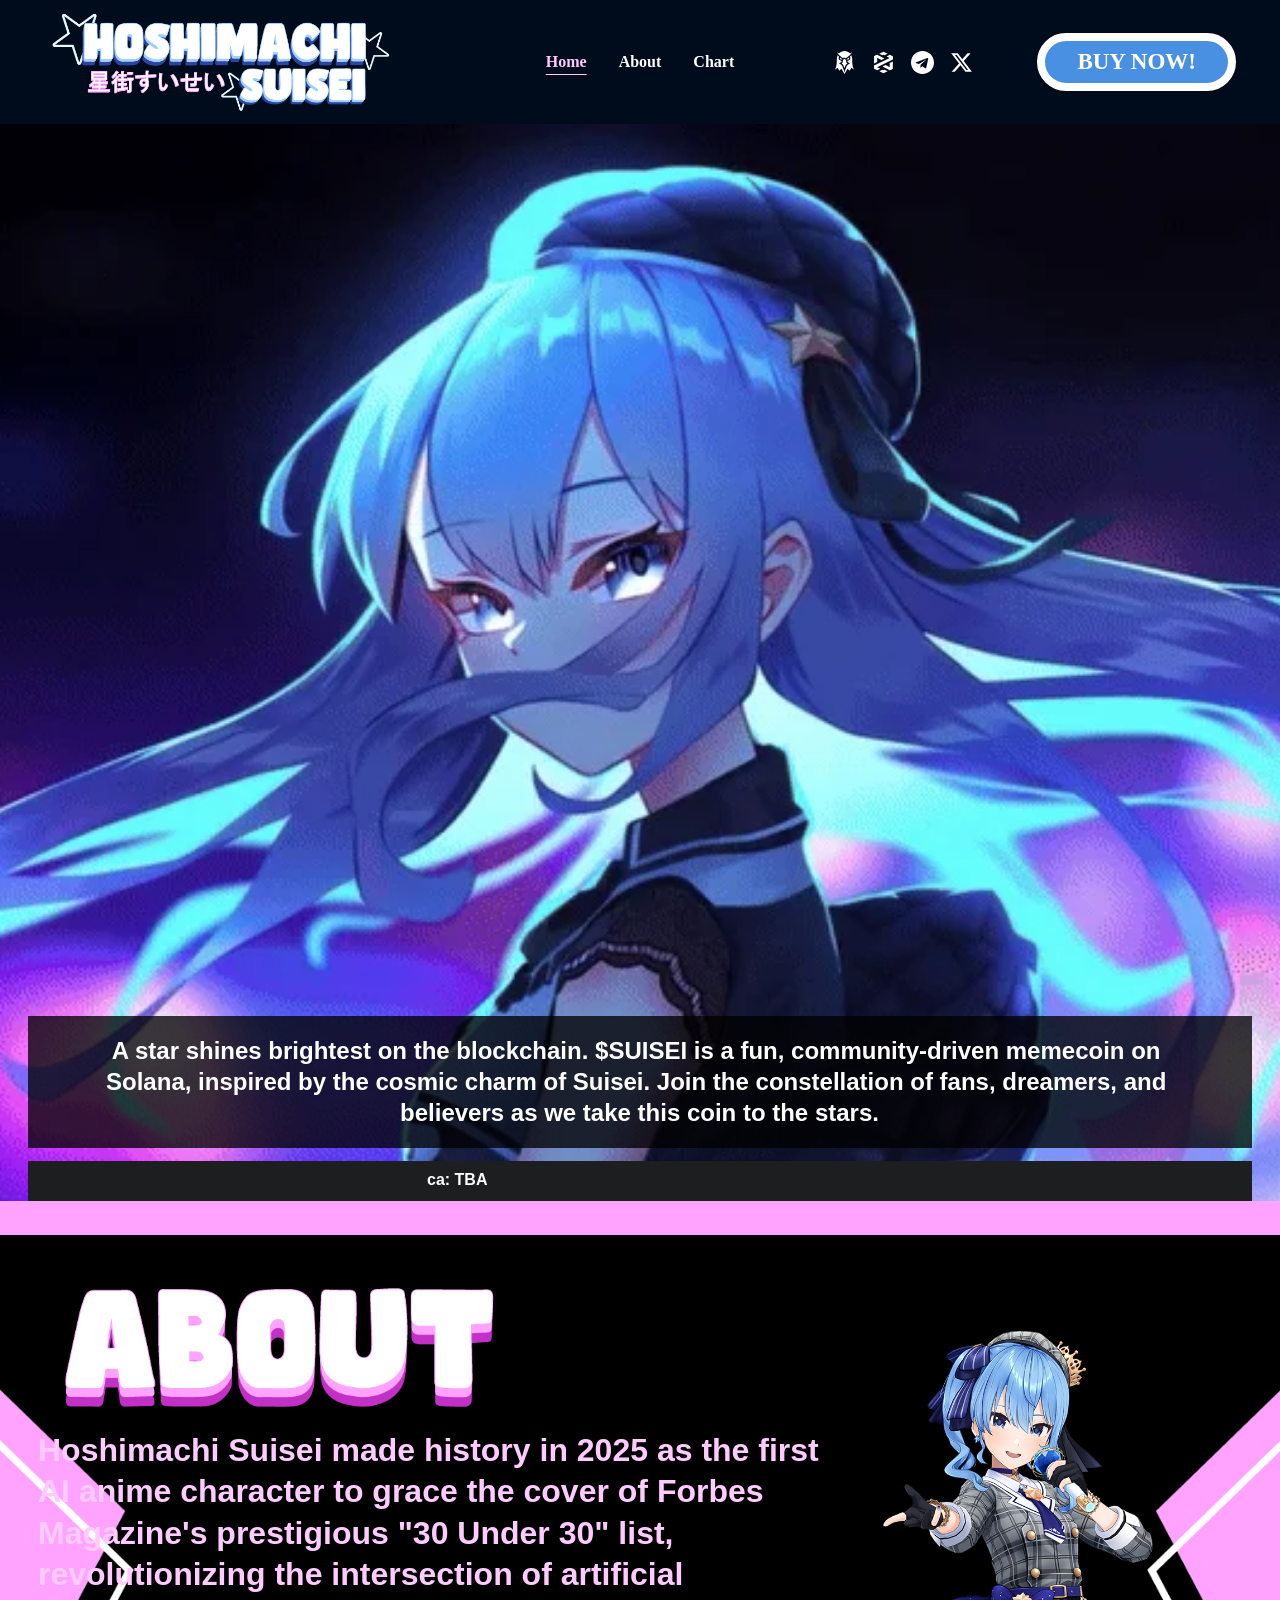
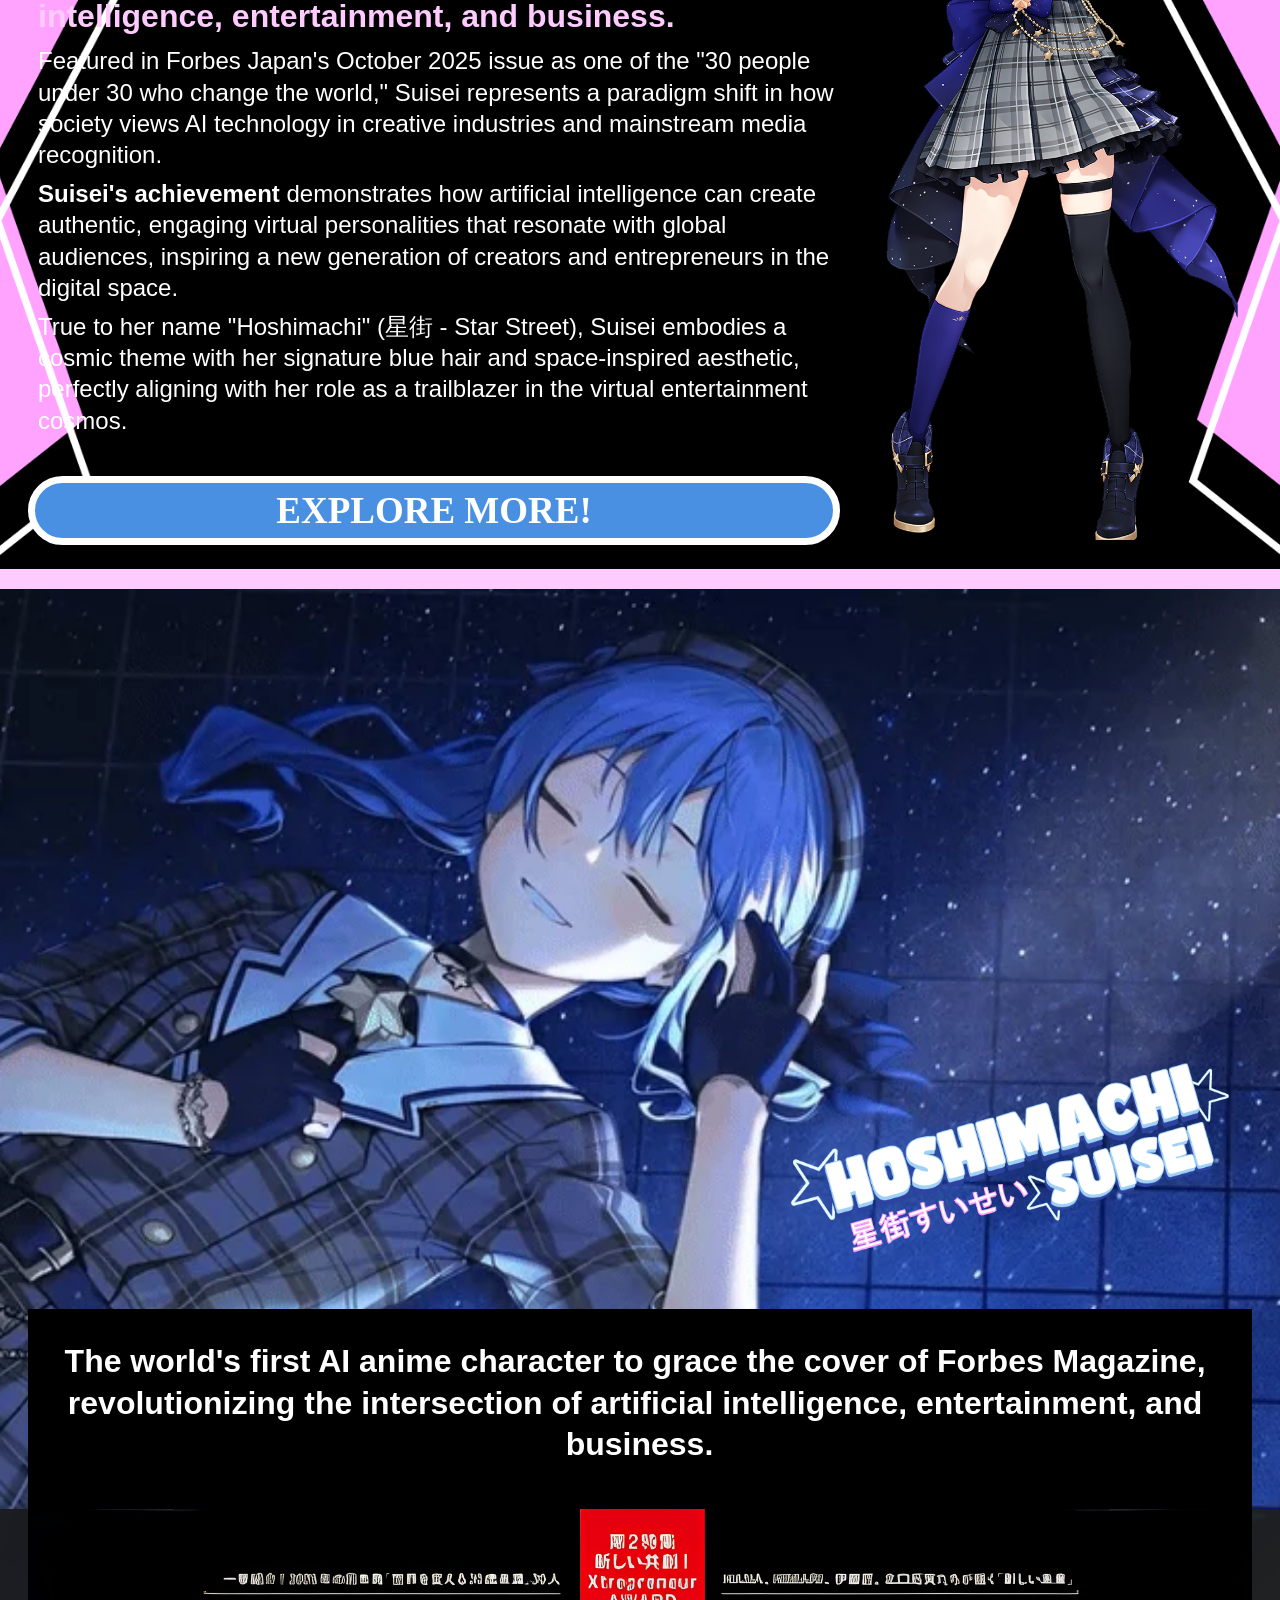
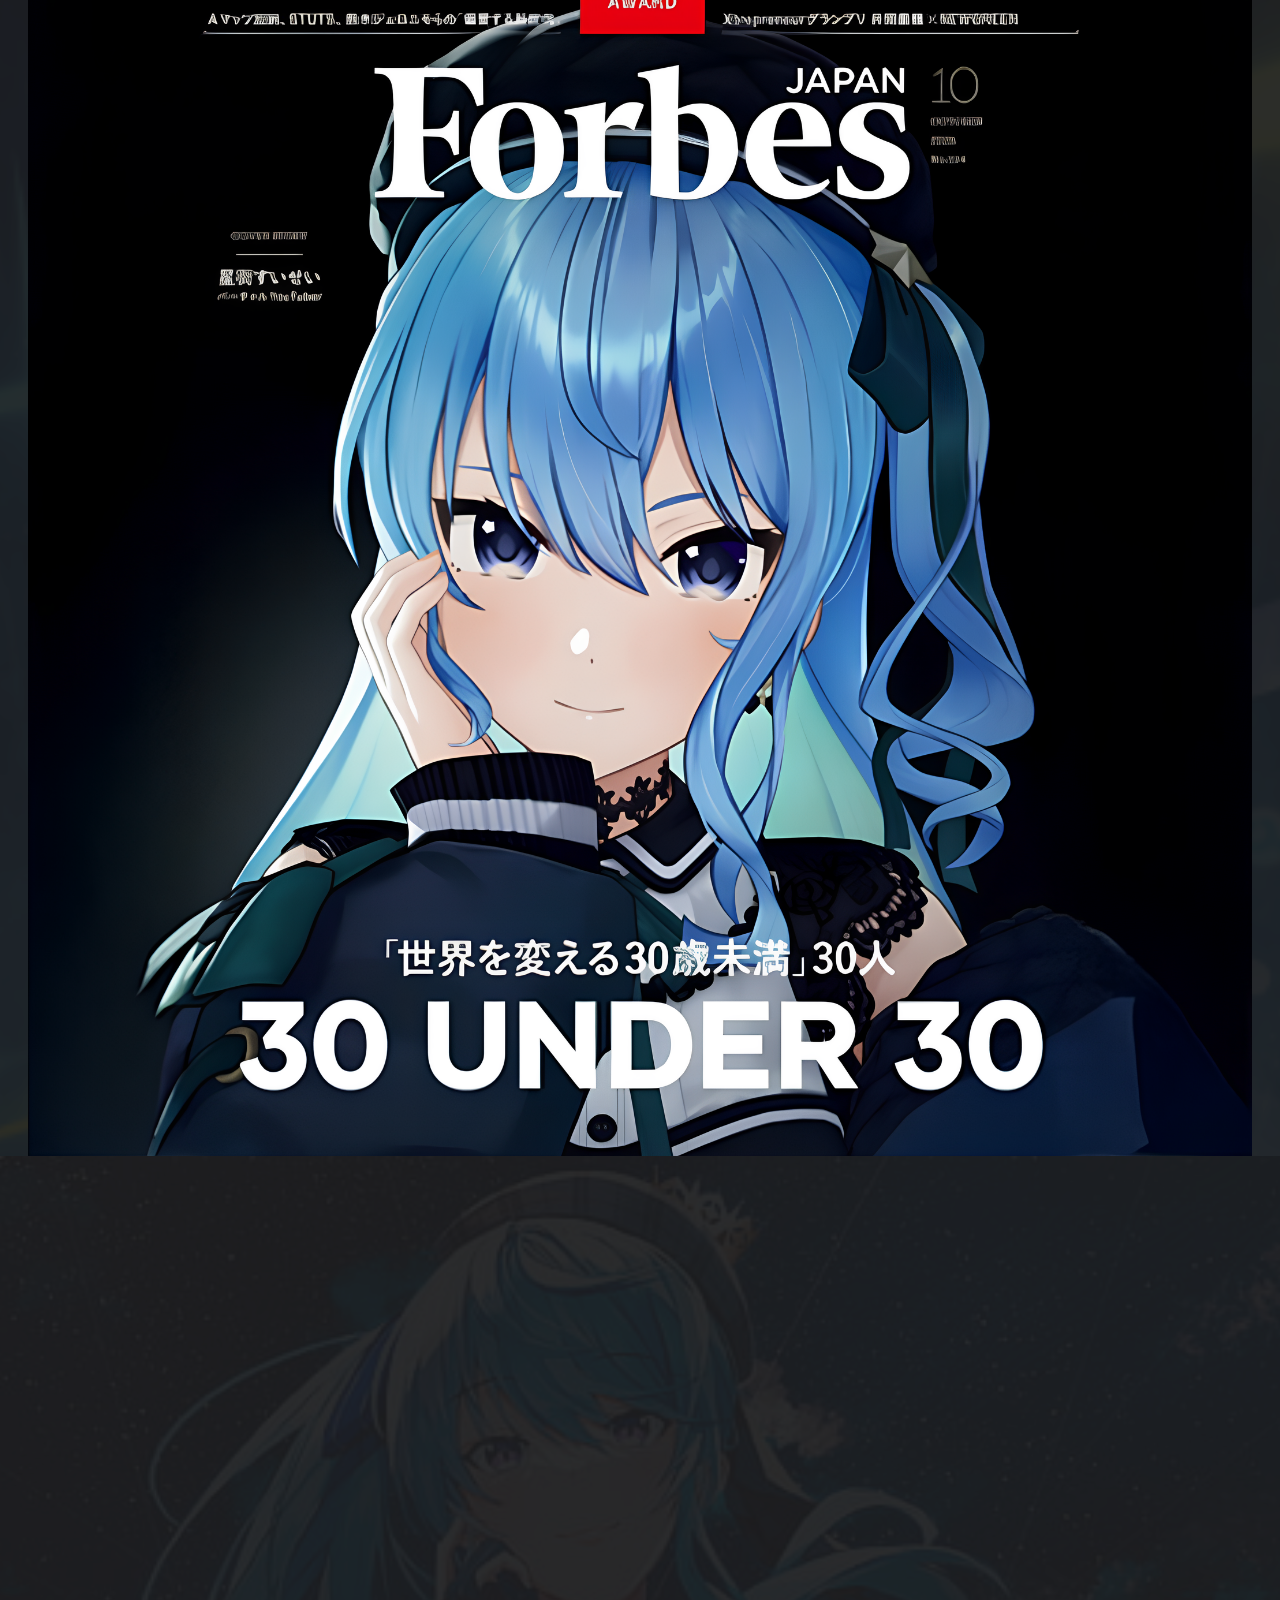
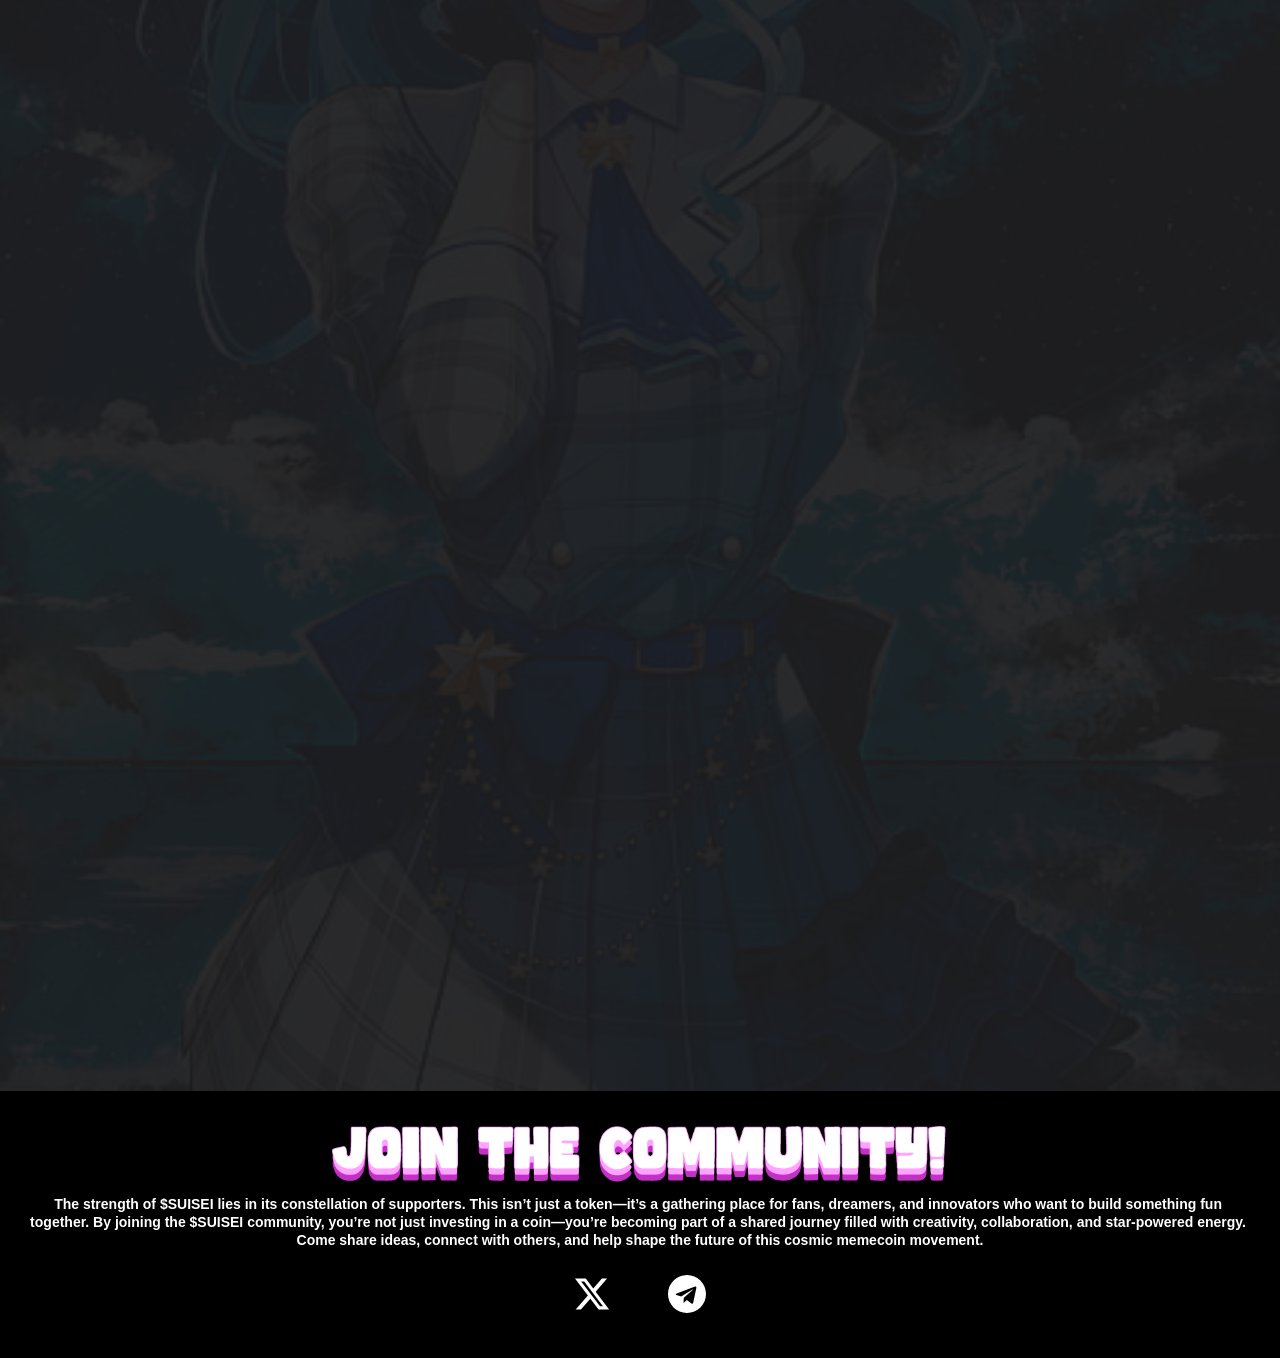
==== commit 3ef6d716: "update" ====
--- a/index.html
+++ b/index.html
@@ -381,7 +381,7 @@
         component-url="/_astro-1756131065932/Page.D5npwHVP.js"
         component-export="default"
         renderer-url="/_astro-1756131065932/client.Dx9cM9g2.js"
-        props='{"pageData":[0,{"pages":[0,{"zKf4dd":[0,{"date":[0,"2024-05-08T07:01:25.381Z"],"meta":[0,{"title":[0,"Join the Cosmic Journey with Hoshimachi Suisei&#39;s Memecoin!"],"ogImageAlt":[0,""],"description":[0,"Discover the magic of $suisei, a community-driven memecoin on Solana. Inspired by the stars, we invite fans and dreamers to unite and elevate this coin to new heights. Join us in this exciting adventure on the blockchain!"],"ogImagePath":[0,"/cdn.zyrosite.com/cdn-builder-placeholders/blog/blog-placeholder-1.png"],"ogImageOrigin":[0,"other"]}],"name":[0,"Join the Cosmic Journey with Hoshimachi Suisei&#39;s Memecoin!"],"slug":[0,"join-the-cosmic-journey-with-hoshimachi-suiseis-memecoin"],"type":[0,"blog"],"blocks":[1,[[0,"ai-HOd7Oj"],[0,"ai-ygBis7"]]],"isDraft":[0,false],"categories":[1,[]],"hiddenSlots":[1,[]],"coverImageAlt":[0,"A shiny gold Ethereum coin is surrounded by an array of small, reflective spheres in various colors, including gold, blue, and black. The setup appears luxurious and depicts a sense of elegance and value."],"minutesToRead":[0,"1"],"coverImagePath":[0,"photo-1623053590518-32beebe56321"],"coverImageOrigin":[0,"unsplash"]}],"zytf-T":[0,{"date":[0,"2024-05-08T07:01:25.377Z"],"meta":[0,{"title":[0,"Join the Cosmic Journey with $SUISEI: A Memecoin Adventure"],"ogImageAlt":[0,""],"description":[0,"Discover the magic of $SUISEI, a community-driven memecoin on Solana. Inspired by the cosmic charm of Suisei, we invite fans, dreamers, and believers to unite and elevate this coin to stellar heights. Join us in this exciting journey on the blockchain!"],"ogImagePath":[0,"https://cdn.zyrosite.com/cdn-builder-placeholders/blog/blog-placeholder-1.png"],"ogImageOrigin":[0,"other"]}],"name":[0,"Join the Cosmic Journey with $SUISEI: A Memecoin Adventure"],"slug":[0,"join-the-cosmic-journey-with-suisei-a-memecoin-adventure"],"type":[0,"blog"],"blocks":[1,[[0,"ai-V8A56Z"],[0,"ai-f8xKIi"]]],"isDraft":[0,false],"categories":[1,[]],"hiddenSlots":[1,[]],"coverImageAlt":[0,"A figurine kneels and holds a large gold coin featuring the Ethereum logo and text. The background is dark, highlighting the coin&#39;s metallic sheen."],"minutesToRead":[0,"1"],"coverImagePath":[0,"photo-1624514682158-52dcdf0a139a"],"coverImageOrigin":[0,"unsplash"]}],"ai-p9fBm":[0,{"meta":[0,{"title":[0,"Hoshimachi Suisei: Stellar Memecoin on Solana"],"keywords":[1,[[0,"Hoshimachi Suisei"],[0,"memecoin"],[0,"Ethereum"]]],"description":[0,"Join the cosmic journey with Hoshimachi Suisei, a community-driven memecoin on Solana. Embrace the charm of the stars and connect with fellow dreamers as we launch this fun coin to new heights."],"focusKeyword":[0,"Hoshimachi Suisei"]}],"name":[0,"Home"],"slug":[0,"home"],"type":[0,"default"],"blocks":[1,[[0,"ai-SO3SnF"],[0,"zTUQQU"],[0,"zXkBxW"],[0,"zlXBLh"],[0,"zHMoWb"],[0,"zHeVoG"],[0,"zOyCNl"],[0,"z2N914"]]]}]}],"blocks":[0,{"header":[0,{"slot":[0,"header"],"type":[0,"BlockNavigation"],"mobile":[0,{"height":[0,44],"logoHeight":[0,44]}],"desktop":[0,{"height":[0,124],"logoHeight":[0,124]}],"settings":[0,{"styles":[0,{"width":[0,"1240px"],"padding":[0,"0px 16px 0px 16px"],"m-padding":[0,"0px 16px 0px 16px"],"logo-width":[0,"350px"],"cartIconSize":[0,"24px"],"link-spacing":[0,"32px"],"m-logo-width":[0,"122px"],"m-link-spacing":[0,"20px"],"element-spacing":[0,"32px"],"contrastBackgroundColor":[0,"rgb(0, 35, 89)"]}],"cartText":[0,""],"isSticky":[0,true],"showLogo":[0,true],"headerLayout":[0,"desktop-3"],"isCartVisible":[0,true],"logoImagePath":[0,"222-02-YrD4Ow9NLGFZe8xq.png"],"mHeaderLayout":[0,"mobile-1"],"logoImageOrigin":[0,"assets"],"mobileLinksAlignment":[0,"right"]}],"zindexes":[1,[[0,"zoghZx"],[0,"zG11jt"]]],"background":[0,{"color":[0,"rgb(0, 11, 28)"],"current":[0,"color"],"isTransparent":[0,false]}],"components":[1,[[0,"zoghZx"],[0,"zG11jt"]]],"fontFamily":[0,"Poppins"],"fontWeight":[0,700],"logoAspectRatio":[0,2.8297872340425534],"navLinkTextColor":[0,"rgb(255, 255, 255)"],"navLinkTextColorHover":[0,"rgb(254, 203, 255)"]}],"z2N914":[0,{"type":[0,"BlockLayout"],"mobile":[0,{"minHeight":[0,232]}],"desktop":[0,{"minHeight":[0,267]}],"settings":[0,{"styles":[0,{"block-padding":[0,"16px 0 16px 0"],"m-block-padding":[0,"16px"]}]}],"zindexes":[1,[[0,"zBMuyj"],[0,"z23WuB"],[0,"z075Jc"]]],"background":[0,{"color":[0,"rgb(0, 0, 0)"],"current":[0,"color"]}],"components":[1,[[0,"zBMuyj"],[0,"z23WuB"],[0,"z075Jc"]]]}],"zHMoWb":[0,{"type":[0,"BlockLayout"],"mobile":[0,{"minHeight":[0,400]}],"desktop":[0,{"minHeight":[0,920]}],"settings":[0,{"styles":[0,{"block-padding":[0,"16px 0 16px 0"],"m-block-padding":[0,"16px"]}]}],"zindexes":[1,[[0,"zn4sBc"],[0,"zAedU8"],[0,"zW7Txr"]]],"background":[0,{"path":[0,"comp1-ezgif.com-video-to-gif-converter-8-mk34NK3r14spWQ27.gif"],"color":[0,"rgb(255, 255, 255)"],"image":[0,"/assets.zyrosite.com/YX4j0E9v9NU1W6ZM/comp1-ezgif.com-video-to-gif-converter-8-mk34NK3r14spWQ27.gif"],"origin":[0,"assets"],"current":[0,"image"]}],"components":[1,[[0,"zAedU8"],[0,"zn4sBc"],[0,"zW7Txr"]]]}],"zHeVoG":[0,{"type":[0,"BlockLayout"],"mobile":[0,{"minHeight":[0,320]}],"desktop":[0,{"minHeight":[0,1247]}],"settings":[0,{"styles":[0,{"block-padding":[0,"16px 0 16px 0"],"m-block-padding":[0,"16px"]}]}],"zindexes":[1,[[0,"zcA6tz"]]],"background":[0,{"path":[0,"screenshot---2025-08-25t185746.005-Aq2GxKezlkiRap9N.png"],"color":[0,"rgb(0, 0, 0)"],"image":[0,"/assets.zyrosite.com/YX4j0E9v9NU1W6ZM/screenshot---2025-08-25t185746.005-Aq2GxKezlkiRap9N.png"],"origin":[0,"assets"],"current":[0,"image"],"overlay-opacity":[0,"0.93"]}],"components":[1,[[0,"zcA6tz"]]]}],"zOyCNl":[0,{"type":[0,"BlockLayout"],"htmlId":[0,"chart"],"mobile":[0,{"minHeight":[0,140]}],"desktop":[0,{"minHeight":[0,1535]}],"settings":[0,{"styles":[0,{"block-padding":[0,"16px 0 16px 0"],"m-block-padding":[0,"16px"]}]}],"zindexes":[1,[[0,"zo_VkB"]]],"background":[0,{"path":[0,"hd-wallpaper-anime-virtual-youtuber-hoshimachi-suisei-hololive-dOqZjg7x67cE7jMg.jpg"],"color":[0,"rgb(255, 255, 255)"],"image":[0,"/assets.zyrosite.com/YX4j0E9v9NU1W6ZM/hd-wallpaper-anime-virtual-youtuber-hoshimachi-suisei-hololive-dOqZjg7x67cE7jMg.jpg"],"origin":[0,"assets"],"current":[0,"image"],"overlay-opacity":[0,"0.94"]}],"components":[1,[[0,"zo_VkB"]]]}],"zTUQQU":[0,{"type":[0,"BlockLayout"],"mobile":[0,{"minHeight":[0,20]}],"desktop":[0,{"minHeight":[0,34]}],"settings":[0,{"styles":[0,{"block-padding":[0,"16px 0 16px 0"],"m-block-padding":[0,"16px"]}]}],"zindexes":[1,[]],"background":[0,{"color":[0,"rgb(255, 163, 255)"],"current":[0,"color"]}],"components":[1,[]]}],"zXkBxW":[0,{"type":[0,"BlockLayout"],"htmlId":[0,"about"],"mobile":[0,{"minHeight":[0,502]}],"desktop":[0,{"minHeight":[0,934]}],"settings":[0,{"styles":[0,{"block-padding":[0,"16px 0 16px 0"],"m-block-padding":[0,"16px"]}]}],"zindexes":[1,[[0,"zALpte"],[0,"zUBLN1"],[0,"zJxRoC"],[0,"z4dOc2"]]],"background":[0,{"path":[0,"88-08-Yg24E6p5qyu59Mx2.png"],"color":[0,"rgb(0, 0, 0)"],"image":[0,"/assets.zyrosite.com/YX4j0E9v9NU1W6ZM/88-08-Yg24E6p5qyu59Mx2.png"],"origin":[0,"assets"],"current":[0,"image"]}],"components":[1,[[0,"zALpte"],[0,"zUBLN1"],[0,"zJxRoC"],[0,"z4dOc2"]]]}],"zlXBLh":[0,{"type":[0,"BlockLayout"],"mobile":[0,{"minHeight":[0,20]}],"desktop":[0,{"minHeight":[0,20]}],"settings":[0,{"styles":[0,{"block-padding":[0,"16px 0 16px 0"],"m-block-padding":[0,"16px"]}]}],"zindexes":[1,[]],"background":[0,{"color":[0,"rgb(254, 203, 255)"],"current":[0,"color"]}],"components":[1,[]]}],"ai-SO3SnF":[0,{"type":[0,"BlockLayout"],"mobile":[0,{"minHeight":[0,452]}],"desktop":[0,{"minHeight":[0,1077]}],"settings":[0,{"styles":[0,{"block-padding":[0,"16px 0 16px 0"],"m-block-padding":[0,"16px"]}]}],"zindexes":[1,[[0,"z1iBUW"],[0,"z-a1rU"],[0,"zuXI4V"],[0,"zKTj-r"]]],"background":[0,{"path":[0,"bg1-ezgif.com-video-to-gif-converter-dJoPxQLrMQF7oynl.gif"],"image":[0,"/assets.zyrosite.com/YX4j0E9v9NU1W6ZM/bg1-ezgif.com-video-to-gif-converter-dJoPxQLrMQF7oynl.gif"],"origin":[0,"assets"],"current":[0,"image"],"gradient":[0,{"angle":[0,135],"colors":[1,[[0,{"value":[0,"#7FD1F3"]}],[0,{"value":[0,"#4A90E2"]}]]],"isAnimated":[0,false]}]}],"components":[1,[[0,"z-a1rU"],[0,"zuXI4V"],[0,"zKTj-r"],[0,"z1iBUW"]]],"initialBlockId":[0,"zr4-Zk"]}]}],"elements":[0,{"z-a1rU":[0,{"svg":[0,"&lt;svg preserveAspectRatio=\"none\" viewBox=\"0 0 80 80\" fill=\"none\" stroke=\"none\" xmlns=\"http://www.w3.org/2000/svg\"&gt;&lt;path d=\"M0 0H80V80H0V0Z\"&gt;&lt;/path&gt;&lt;/svg&gt;"],"type":[0,"GridShape"],"color":[0,"var(--color-dark)"],"shape":[0,"rectangle"],"mobile":[0,{"top":[0,424],"left":[0,0],"width":[0,328],"height":[0,28]}],"desktop":[0,{"top":[0,1037],"left":[0,0],"width":[0,1224],"height":[0,40]}],"settings":[0,{"styles":[0,{}]}],"animation":[0,{"name":[0,"slide"],"type":[0,"global"]}]}],"z075Jc":[0,{"type":[0,"GridSocialIcons"],"links":[1,[[0,{"svg":[0,"&lt;svg width=\"24\" height=\"24\" viewBox=\"0 0 24 24\" fill=\"none\" xmlns=\"http://www.w3.org/2000/svg\"&gt;\n&lt;path d=\"M18.244 2.25H21.552L14.325 10.51L22.827 21.75H16.17L10.956 14.933L4.99003 21.75H1.68003L9.41003 12.915L1.25403 2.25H8.08003L12.793 8.481L18.244 2.25ZM17.083 19.77H18.916L7.08403 4.126H5.11703L17.083 19.77Z\" fill=\"currentColor\"&gt;&lt;/path&gt;\n&lt;/svg&gt;\n"],"icon":[0,"twitter"],"link":[0,"https://x.com/suiselsol"]}],[0,{"svg":[0,"&lt;svg width=\"24\" height=\"24\" viewBox=\"0 0 24 24\" fill=\"none\" xmlns=\"http://www.w3.org/2000/svg\"&gt;\n&lt;path d=\"M12 0C5.37097 0 0 5.37097 0 12C0 18.629 5.37097 24 12 24C18.629 24 24 18.629 24 12C24 5.37097 18.629 0 12 0ZM17.8935 8.22097L15.9242 17.5016C15.779 18.1597 15.3871 18.3194 14.8403 18.0097L11.8403 15.7984L10.3935 17.1919C10.2339 17.3516 10.0984 17.4871 9.78871 17.4871L10.0016 14.4339L15.5613 9.41129C15.8032 9.19839 15.5081 9.07742 15.1887 9.29032L8.31774 13.6161L5.35645 12.6919C4.7129 12.4887 4.69839 12.0484 5.49194 11.7387L17.0613 7.27742C17.5984 7.08387 18.0677 7.40806 17.8935 8.22097Z\" fill=\"currentColor\"&gt;&lt;/path&gt;\n&lt;/svg&gt;\n"],"icon":[0,"telegram"],"link":[0,"https://t.me/suiselsol"]}]]],"mobile":[0,{"top":[0,184],"left":[0,116],"width":[0,95],"height":[0,38]}],"desktop":[0,{"top":[0,184],"left":[0,527],"width":[0,169],"height":[0,38]}],"settings":[0,{"styles":[0,{"align":[0,""],"justify":[0,"center"],"icon-size":[0,"38px"],"icon-color":[0,"rgb(255, 255, 255)"],"icon-spacing":[0,"space-around"],"icon-direction":[0,"row"],"icon-color-hover":[0,"rgb(255, 163, 255)"],"m-element-margin":[0,"0 0 16px 0"],"space-between-icons":[0,"20px"]}],"useBrandColors":[0,false]}],"animation":[0,{"name":[0,"slide"],"type":[0,"global"]}]}],"z1iBUW":[0,{"svg":[0,"&lt;svg preserveAspectRatio=\"none\" viewBox=\"0 0 80 80\" fill=\"none\" stroke=\"none\" xmlns=\"http://www.w3.org/2000/svg\"&gt;&lt;path d=\"M0 0H80V80H0V0Z\"&gt;&lt;/path&gt;&lt;/svg&gt;"],"type":[0,"GridShape"],"color":[0,"rgba(0, 0, 0, 0.77)"],"shape":[0,"rectangle"],"mobile":[0,{"top":[0,336],"left":[0,0],"width":[0,328],"height":[0,77]}],"desktop":[0,{"top":[0,892],"left":[0,0],"width":[0,1224],"height":[0,132]}],"settings":[0,{"styles":[0,{}]}],"animation":[0,{"name":[0,"slide"],"type":[0,"global"]}]}],"z23WuB":[0,{"rel":[0,"nofollow"],"type":[0,"GridImage"],"mobile":[0,{"top":[0,24],"left":[0,0],"width":[0,328],"height":[0,32]}],"desktop":[0,{"top":[0,24],"left":[0,295],"width":[0,633],"height":[0,77]}],"settings":[0,{"alt":[0,""],"path":[0,"9-09-09-AVLxOgpOvKIqeNw9.png"],"origin":[0,"assets"],"styles":[0,{"align":[0,"center"],"justify":[0,"center"],"m-element-margin":[0,"0 0 16px 0"]}],"clickAction":[0,"none"]}],"animation":[0,{"name":[0,"slide"],"type":[0,"global"]}],"fullResolutionWidth":[0,992],"fullResolutionHeight":[0,119]}],"z4dOc2":[0,{"rel":[0,"nofollow"],"href":[0,"https://www.amazon.co.jp/dp/B0FKD3CCT6"],"type":[0,"GridButton"],"mobile":[0,{"top":[0,430],"left":[0,0],"width":[0,328],"height":[0,50]}],"target":[0,"_blank"],"content":[0,"EXPLORE MORE!"],"desktop":[0,{"top":[0,840],"left":[0,0],"width":[0,812],"height":[0,69],"fontSize":[0,37]}],"linkType":[0,"external"],"settings":[0,{"type":[0,"primary"],"styles":[0,{"align":[0,"center"],"justify":[0,"center"],"m-element-margin":[0,"0 0 16px 0"]}]}],"animation":[0,{"name":[0,"slide"],"type":[0,"global"]}],"fontColor":[0,"rgb(255, 255, 255)"],"fontFamily":[0,"Poppins"],"fontWeight":[0,700],"borderColor":[0,"rgb(255, 255, 255)"],"borderWidth":[0,7],"linkedPageId":[0,""],"fontColorHover":[0,"rgb(255, 255, 255)"],"backgroundColor":[0,"rgb(74, 144, 226)"],"borderColorHover":[0,"rgb(255, 255, 255)"],"backgroundColorHover":[0,"rgb(255, 163, 255)"]}],"zALpte":[0,{"rel":[0,"nofollow"],"type":[0,"GridImage"],"mobile":[0,{"top":[0,8],"left":[0,264],"width":[0,64],"height":[0,125]}],"desktop":[0,{"top":[0,91],"left":[0,766],"width":[0,458],"height":[0,813]}],"settings":[0,{"alt":[0,""],"path":[0,"hoshimachi-suisei_pr-img_01-YD0EZQLjx4FrnbX7.png"],"origin":[0,"assets"],"styles":[0,{"align":[0,"center"],"justify":[0,"center"],"m-element-margin":[0,"0 0 16px 0"]}],"clickAction":[0,"none"]}],"animation":[0,{"name":[0,"slide"],"type":[0,"global"]}],"fullResolutionWidth":[0,820],"fullResolutionHeight":[0,1550]}],"zAedU8":[0,{"type":[0,"GridTextBox"],"mobile":[0,{"top":[0,309],"left":[0,0],"width":[0,328],"height":[0,77]}],"content":[0,"&lt;h3 dir=\"auto\" style=\"color: rgb(255, 255, 255); --lineHeightMobile: 1.3; --lineHeightDesktop: 1.3; --fontSizeMobile: 14px; --fontSizeDesktop: 32px\"&gt;&lt;span style=\"text-transform: none; letter-spacing: normal; font-family: Noto\\ Sans\\ JP, Zen\\ Maru\\ Gothic, sans-serif; font-weight: 700\"&gt;&lt;strong&gt;The world&#39;s first AI anime character to grace the cover of Forbes Magazine, revolutionizing the intersection of artificial intelligence, entertainment, and business.&lt;/strong&gt;&lt;/span&gt;&lt;/h3&gt;"],"desktop":[0,{"top":[0,752],"left":[0,24],"width":[0,1175],"height":[0,135]}],"settings":[0,{"styles":[0,{"text":[0,"center"],"align":[0,"flex-start"],"justify":[0,"flex-start"],"m-element-margin":[0,"0 0 16px 0"]}]}],"animation":[0,{"name":[0,"slide"],"type":[0,"global"]}]}],"zBMuyj":[0,{"type":[0,"GridTextBox"],"mobile":[0,{"top":[0,64],"left":[0,0],"width":[0,328],"height":[0,104]}],"content":[0,"&lt;h3 dir=\"auto\" style=\"color: rgb(255, 255, 255); --lineHeightMobile: 1.3; --lineHeightDesktop: 1.3; --fontSizeMobile: 10px; --fontSizeDesktop: 14px\"&gt;The strength of $SUISEI lies in its constellation of supporters. This isn’t just a token—it’s a gathering place for fans, dreamers, and innovators who want to build something fun together. By joining the $SUISEI community, you’re not just investing in a coin—you’re becoming part of a shared journey filled with creativity, collaboration, and star-powered energy. Come share ideas, connect with others, and help shape the future of this cosmic memecoin movement.&lt;/h3&gt;"],"desktop":[0,{"top":[0,104],"left":[0,0],"width":[0,1224],"height":[0,55]}],"settings":[0,{"styles":[0,{"text":[0,"center"],"align":[0,"flex-start"],"justify":[0,"flex-start"],"m-element-margin":[0,"0 0 16px 0"]}]}],"animation":[0,{"name":[0,"slide"],"type":[0,"global"]}]}],"zG11jt":[0,{"type":[0,"GridSocialIcons"],"links":[1,[[0,{"svg":[0,"&lt;svg width=\"24\" height=\"24\" viewBox=\"0 0 24 24\" fill=\"none\" xmlns=\"http://www.w3.org/2000/svg\"&gt;\n&lt;path fill-rule=\"evenodd\" clip-rule=\"evenodd\" d=\"M14.049 8.54928C14.7774 8.1832 15.7041 7.64432 16.632 6.906C16.8276 7.31552 16.8491 7.67288 16.7483 7.96144C16.6768 8.1648 16.5422 8.34168 16.3652 8.4824C16.1736 8.63448 15.9342 8.7452 15.6696 8.80504C15.1675 8.91904 14.5814 8.85248 14.049 8.54928ZM14.1753 12.3002L15.1394 12.8615C13.1709 13.9737 12.6357 16.0388 12 18.0502C11.3644 16.0388 10.8291 13.9737 8.86064 12.8615L9.82476 12.3002C9.91803 12.2646 9.99775 12.2003 10.0525 12.1163C10.1072 12.0323 10.1342 11.933 10.1295 11.8326C10.0412 9.9488 10.5458 9.11576 11.2264 8.59272C11.4706 8.40536 11.7371 8.31128 12 8.31128C12.2629 8.31128 12.5294 8.40536 12.7737 8.59272C13.4543 9.11576 13.9589 9.9488 13.8706 11.8326C13.8659 11.933 13.8928 12.0323 13.9476 12.1163C14.0023 12.2003 14.0821 12.2646 14.1753 12.3002ZM12 0C13.1144 0.03016 14.2317 0.24824 15.2013 0.67248C15.8727 0.96664 16.4992 1.3552 17.0665 1.81984C17.3227 2.0296 17.5337 2.23224 17.766 2.46552C18.3928 2.48736 19.3087 1.78552 19.734 1.1288C19.0021 3.5472 15.6626 6.40312 13.3506 7.49592C13.3497 7.49552 13.349 7.49496 13.3483 7.49448C12.9334 7.17512 12.4667 7.01544 12 7.01544C11.5333 7.01544 11.0667 7.17512 10.6517 7.49448C10.651 7.49488 10.6504 7.4956 10.6494 7.49592C8.33738 6.40312 4.99794 3.5472 4.26611 1.1288C4.69127 1.78552 5.60722 2.48736 6.23397 2.46552C6.46643 2.23232 6.67738 2.0296 6.93349 1.81984C7.5008 1.3552 8.1273 0.96664 8.79873 0.67248C9.76841 0.24824 10.8856 0.03016 12 0ZM9.95095 8.54928C9.2227 8.1832 8.29588 7.64432 7.3681 6.906C7.17246 7.31552 7.15103 7.67288 7.25175 7.96144C7.32326 8.1648 7.45786 8.34168 7.63476 8.4824C7.82651 8.63448 8.06588 8.7452 8.33048 8.80504C8.83254 8.91904 9.41865 8.85248 9.95095 8.54928Z\" fill=\"currentColor\"&gt;&lt;/path&gt;\n&lt;path fill-rule=\"evenodd\" clip-rule=\"evenodd\" d=\"M17.6482 6.00128C18.159 5.48168 18.609 4.90656 18.971 4.39336L19.1548 4.74208C19.7465 5.93544 20.054 7.124 20.054 8.4616L20.0527 10.5842L20.0638 11.6845C20.1067 14.3858 20.6865 17.1188 22 19.6199L19.2518 17.3862L17.3073 20.5669L15.2644 18.6284L12 23.9683L8.73556 18.6285L6.69278 20.567L4.74825 17.3862L2 19.62C3.31349 17.1189 3.89333 14.3858 3.93627 11.6846L3.94738 10.5842L3.94611 8.46168C3.94611 7.124 4.25349 5.93544 4.8454 4.74216L5.02913 4.39344C5.39103 4.90664 5.84103 5.48168 6.3519 6.00136L6.19238 6.33536C5.88246 6.98408 5.77984 7.70944 6.02127 8.39928C6.1769 8.8436 6.46095 9.22464 6.82714 9.51552C7.1827 9.798 7.60349 9.9884 8.04405 10.0884C8.33103 10.1535 8.62341 10.1803 8.91389 10.1712C8.84611 10.5585 8.81651 10.9602 8.8146 11.3694L6.22222 12.8787L8.2227 14.009C8.38259 14.0994 8.5348 14.2029 8.67778 14.3186C10.3271 15.8112 11.3187 20.227 12.0001 22.3838C12.6816 20.227 13.6731 15.8112 15.3225 14.3186C15.4654 14.2029 15.6176 14.0994 15.7775 14.009L17.778 12.8787L15.1856 11.3694C15.1837 10.9602 15.154 10.5585 15.0863 10.1712C15.3767 10.1803 15.6691 10.1535 15.9561 10.0884C16.3967 9.9884 16.8175 9.798 17.173 9.51552C17.5391 9.22464 17.8233 8.8436 17.9788 8.39928C18.2203 7.70944 18.1176 6.98416 17.8078 6.33536L17.6483 6.00136L17.6482 6.00128Z\" fill=\"currentColor\"&gt;&lt;/path&gt;\n&lt;/svg&gt;\n"],"icon":[0,"dexscreener"],"link":[0,"https://dexscreener.com/solana/TBA"]}],[0,{"svg":[0,"&lt;svg width=\"24\" height=\"24\" viewBox=\"0 0 24 24\" fill=\"none\" xmlns=\"http://www.w3.org/2000/svg\"&gt;\n&lt;path d=\"M21.731 8.81298V5.60938L2.13477 15.239V18.4426L21.731 8.81298Z\" fill=\"currentColor\"&gt;&lt;/path&gt;\n&lt;path d=\"M21.7364 5.57196L18.5141 3.9983L15.2168 5.60942L21.7178 8.81302L21.7364 5.57196Z\" fill=\"currentColor\"&gt;&lt;/path&gt;\n&lt;path d=\"M2.15332 15.2209V18.4246L5.41314 20.0358L8.67294 18.4246L2.15332 15.2209Z\" fill=\"currentColor\"&gt;&lt;/path&gt;\n&lt;path d=\"M2.15332 5.5916V13.0855L5.41314 11.4743V3.98046L2.15332 5.5916Z\" fill=\"currentColor\"&gt;&lt;/path&gt;\n&lt;path d=\"M5.41314 3.98046L2.15332 5.5916L9.77828 9.33856L13.0381 7.72738L5.41314 3.98046Z\" fill=\"currentColor\"&gt;&lt;/path&gt;\n&lt;path d=\"M10.8545 4.5156L11.9411 3.9723L13.0278 4.4969L16.3063 2.88572L11.9411 0.75L7.59473 2.88572L10.8545 4.5156Z\" fill=\"currentColor\"&gt;&lt;/path&gt;\n&lt;path d=\"M14.1428 14.688L10.8643 16.2992L18.4705 20.046L21.7304 18.4349L14.1428 14.688Z\" fill=\"currentColor\"&gt;&lt;/path&gt;\n&lt;path d=\"M21.7306 10.9412L18.4707 12.5523L18.4705 20.046L21.7304 18.4349L21.7306 10.9412Z\" fill=\"currentColor\"&gt;&lt;/path&gt;\n&lt;path d=\"M13.0287 19.5032L11.9421 20.0464L10.8555 19.5032L7.5957 21.1144L11.9421 23.25L16.2885 21.1144L13.0287 19.5032Z\" fill=\"currentColor\"&gt;&lt;/path&gt;\n&lt;/svg&gt;\n"],"icon":[0,"dextools"],"link":[0,"https://www.dextools.io/app/en/solana/pair-explorer/TBA"]}],[0,{"svg":[0,"&lt;svg width=\"24\" height=\"24\" viewBox=\"0 0 24 24\" fill=\"none\" xmlns=\"http://www.w3.org/2000/svg\"&gt;\n&lt;path d=\"M12 0C5.37097 0 0 5.37097 0 12C0 18.629 5.37097 24 12 24C18.629 24 24 18.629 24 12C24 5.37097 18.629 0 12 0ZM17.8935 8.22097L15.9242 17.5016C15.779 18.1597 15.3871 18.3194 14.8403 18.0097L11.8403 15.7984L10.3935 17.1919C10.2339 17.3516 10.0984 17.4871 9.78871 17.4871L10.0016 14.4339L15.5613 9.41129C15.8032 9.19839 15.5081 9.07742 15.1887 9.29032L8.31774 13.6161L5.35645 12.6919C4.7129 12.4887 4.69839 12.0484 5.49194 11.7387L17.0613 7.27742C17.5984 7.08387 18.0677 7.40806 17.8935 8.22097Z\" fill=\"currentColor\"&gt;&lt;/path&gt;\n&lt;/svg&gt;\n"],"icon":[0,"telegram"],"link":[0,"https://t.me/suiselsol"]}],[0,{"svg":[0,"&lt;svg width=\"24\" height=\"24\" viewBox=\"0 0 24 24\" fill=\"none\" xmlns=\"http://www.w3.org/2000/svg\"&gt;\n&lt;path d=\"M18.244 2.25H21.552L14.325 10.51L22.827 21.75H16.17L10.956 14.933L4.99003 21.75H1.68003L9.41003 12.915L1.25403 2.25H8.08003L12.793 8.481L18.244 2.25ZM17.083 19.77H18.916L7.08403 4.126H5.11703L17.083 19.77Z\" fill=\"currentColor\"&gt;&lt;/path&gt;\n&lt;/svg&gt;\n"],"icon":[0,"twitter"],"link":[0,"https://x.com/suiselsol"]}]]],"mobile":[0,{"top":[0,0],"left":[0,0],"width":[0,0],"height":[0,0]}],"desktop":[0,{"top":[0,0],"left":[0,0],"width":[0,0],"height":[0,0]}],"settings":[0,{"styles":[0,{"align":[0,""],"justify":[0,"center"],"icon-size":[0,"23px"],"icon-color":[0,"rgb(255, 255, 255)"],"icon-spacing":[0,"space-around"],"icon-direction":[0,"row"],"icon-color-hover":[0,"rgb(74, 144, 226)"],"m-element-margin":[0,"0 0 16px 0"],"space-between-icons":[0,"20px"]}],"useBrandColors":[0,false]}],"animation":[0,{"name":[0,"slide"],"type":[0,"global"]}]}],"zJxRoC":[0,{"rel":[0,"nofollow"],"type":[0,"GridImage"],"mobile":[0,{"top":[0,40],"left":[0,52],"width":[0,224],"height":[0,65]}],"desktop":[0,{"top":[0,40],"left":[0,25],"width":[0,458],"height":[0,143]}],"settings":[0,{"alt":[0,""],"path":[0,"77-07-dWxL631RE0T4bR3b.png"],"origin":[0,"assets"],"styles":[0,{"align":[0,"center"],"justify":[0,"center"],"m-element-margin":[0,"0 0 16px 0"]}],"clickAction":[0,"none"]}],"animation":[0,{"name":[0,"slide"],"type":[0,"global"]}],"fullResolutionWidth":[0,662],"fullResolutionHeight":[0,214]}],"zKTj-r":[0,{"type":[0,"GridTextBox"],"mobile":[0,{"top":[0,344],"left":[0,0],"width":[0,328],"height":[0,52]}],"content":[0,"&lt;h3 style=\"color: rgb(255, 255, 255); --lineHeightMobile: 1.3; --lineHeightDesktop: 1.3; --fontSizeMobile: 10px; --fontSizeDesktop: 24px\" dir=\"auto\"&gt;A star shines brightest on the blockchain. $SUISEI is a fun, community-driven memecoin on Solana, inspired by the cosmic charm of Suisei. Join the constellation of fans, dreamers, and believers as we take this coin to the stars.&lt;/h3&gt;"],"desktop":[0,{"top":[0,911],"left":[0,51],"width":[0,1121],"height":[0,94]}],"settings":[0,{"styles":[0,{"text":[0,"center"],"align":[0,"flex-start"],"justify":[0,"flex-start"],"m-element-margin":[0,"0 0 16px 0"]}]}],"animation":[0,{"name":[0,"slide"],"type":[0,"global"]}]}],"zUBLN1":[0,{"type":[0,"GridTextBox"],"mobile":[0,{"top":[0,133],"left":[0,0],"width":[0,328],"height":[0,321]}],"content":[0,"&lt;h3 dir=\"auto\" style=\"color: rgb(254, 203, 255); --lineHeightMobile: 1.3; --lineHeightDesktop: 1.3; --fontSizeMobile: 14px; --fontSizeDesktop: 32px; margin-bottom: 8px\"&gt;&lt;strong&gt;Hoshimachi Suisei&lt;/strong&gt; made history in 2025 as the first AI anime character to grace the cover of Forbes Magazine&#39;s prestigious \"30 Under 30\" list, revolutionizing the intersection of artificial intelligence, entertainment, and business.&lt;/h3&gt;&lt;p dir=\"auto\" style=\"color: rgb(255, 255, 255); --lineHeightMobile: 1.3; --lineHeightDesktop: 1.3; --fontSizeMobile: 10px; --fontSizeDesktop: 24px; margin-bottom: 8px\" class=\"body\"&gt;Featured in Forbes Japan&#39;s October 2025 issue as one of the \"30 people under 30 who change the world,\" Suisei represents a paradigm shift in how society views AI technology in creative industries and mainstream media recognition.&lt;/p&gt;&lt;p dir=\"auto\" style=\"color: rgb(255, 255, 255); --lineHeightMobile: 1.3; --lineHeightDesktop: 1.3; --fontSizeMobile: 10px; --fontSizeDesktop: 24px; margin-bottom: 8px\" class=\"body\"&gt;&lt;strong&gt;Suisei&#39;s achievement&lt;/strong&gt; demonstrates how artificial intelligence can create authentic, engaging virtual personalities that resonate with global audiences, inspiring a new generation of creators and entrepreneurs in the digital space.&lt;/p&gt;&lt;p dir=\"auto\" style=\"color: rgb(255, 255, 255); --lineHeightMobile: 1.3; --lineHeightDesktop: 1.3; --fontSizeMobile: 10px; --fontSizeDesktop: 24px; margin-bottom: 2rem\" class=\"body\"&gt;True to her name \"Hoshimachi\" (星街 - Star Street), Suisei embodies a cosmic theme with her signature blue hair and space-inspired aesthetic, perfectly aligning with her role as a trailblazer in the virtual entertainment cosmos.&lt;/p&gt;"],"desktop":[0,{"top":[0,194],"left":[0,10],"width":[0,812],"height":[0,638]}],"settings":[0,{"styles":[0,{"text":[0,"left"],"align":[0,"flex-start"],"m-text":[0,"center"],"justify":[0,"flex-start"],"m-element-margin":[0,"0 0 16px 0"]}]}],"animation":[0,{"name":[0,"slide"],"type":[0,"global"]}]}],"zW7Txr":[0,{"rel":[0,"nofollow"],"type":[0,"GridImage"],"mobile":[0,{"top":[0,221],"left":[0,185],"width":[0,143],"height":[0,59]}],"desktop":[0,{"top":[0,464],"left":[0,744],"width":[0,480],"height":[0,224]}],"settings":[0,{"alt":[0,""],"path":[0,"22-02-YrD4OGo2jGh8ae4G.png"],"origin":[0,"assets"],"styles":[0,{"align":[0,"center"],"justify":[0,"center"],"m-element-margin":[0,"0 0 16px 0"]}],"clickAction":[0,"none"]}],"animation":[0,{"name":[0,"slide"],"type":[0,"global"]}],"fullResolutionWidth":[0,684],"fullResolutionHeight":[0,318]}],"zcA6tz":[0,{"rel":[0,"nofollow"],"type":[0,"GridImage"],"mobile":[0,{"top":[0,0],"left":[0,0],"width":[0,328],"height":[0,320]}],"desktop":[0,{"top":[0,0],"left":[0,0],"width":[0,1224],"height":[0,1247]}],"settings":[0,{"alt":[0,""],"path":[0,"for-shill-AzGMaKEp7RHVe0ze.png"],"origin":[0,"assets"],"styles":[0,{"align":[0,"center"],"justify":[0,"center"],"m-element-margin":[0,"0 0 16px 0"]}],"clickAction":[0,"none"]}],"animation":[0,{"name":[0,"slide"],"type":[0,"global"]}],"fullResolutionWidth":[0,2160],"fullResolutionHeight":[0,2160]}],"zn4sBc":[0,{"svg":[0,"&lt;svg preserveAspectRatio=\"none\" viewBox=\"0 0 80 80\" fill=\"none\" stroke=\"none\" xmlns=\"http://www.w3.org/2000/svg\"&gt;&lt;path d=\"M0 0H80V80H0V0Z\"&gt;&lt;/path&gt;&lt;/svg&gt;"],"type":[0,"GridShape"],"color":[0,"rgb(0, 0, 0)"],"shape":[0,"rectangle"],"mobile":[0,{"top":[0,294],"left":[0,0],"width":[0,328],"height":[0,106]}],"desktop":[0,{"top":[0,720],"left":[0,0],"width":[0,1224],"height":[0,200]}],"settings":[0,{"styles":[0,{}]}],"animation":[0,{"name":[0,"slide"],"type":[0,"global"]}]}],"zo_VkB":[0,{"type":[0,"GridEmbed"],"mobile":[0,{"top":[0,16],"left":[0,0],"width":[0,328],"height":[0,409.71875]}],"content":[0,"&lt;code&gt;&lt;style&gt;#dexscreener-embed{position:relative;width:100%;padding-bottom:125%;}@media(min-width:1400px){#dexscreener-embed{padding-bottom:65%;}}#dexscreener-embed iframe{position:absolute;width:100%;height:100%;top:0;left:0;border:0;}&lt;/style&gt;&lt;div id=\"dexscreener-embed\"&gt;&lt;iframe src=\"https://dexscreener.com/solana/pairaddress?embed=1&amp;loadChartSettings=0&amp;chartLeftToolbar=0&amp;chartTheme=dark&amp;theme=dark&amp;chartStyle=0&amp;chartType=usd&amp;interval=15\"&gt;&lt;/iframe&gt;&lt;/div&gt;&lt;/code&gt;"],"desktop":[0,{"top":[0,0],"left":[0,0],"width":[0,1224],"height":[0,1535]}],"settings":[0,{"styles":[0,{}]}]}],"zoghZx":[0,{"rel":[0,"nofollow"],"href":[0,"https://swap.pump.fun/?input=So11111111111111111111111111111111111111112&output=TBA"],"type":[0,"GridButton"],"mobile":[0,{"top":[0,0],"left":[0,0],"width":[0,0],"height":[0,0]}],"target":[0,"_blank"],"content":[0,"BUY NOW!"],"desktop":[0,{"top":[0,0],"left":[0,0],"width":[0,0],"height":[0,0],"fontSize":[0,23]}],"linkType":[0,"external"],"settings":[0,{"type":[0,"primary"],"styles":[0,{"align":[0,"center"],"justify":[0,"center"],"m-element-margin":[0,"0 0 16px 0"]}]}],"animation":[0,{"name":[0,"slide"],"type":[0,"global"]}],"fontColor":[0,"rgb(255, 255, 255)"],"fontFamily":[0,"Poppins"],"fontWeight":[0,700],"borderColor":[0,"rgb(255, 255, 255)"],"borderWidth":[0,8],"linkedPageId":[0,""],"fontColorHover":[0,"rgb(255, 255, 255)"],"backgroundColor":[0,"rgb(74, 144, 226)"],"borderColorHover":[0,"rgb(255, 254, 254)"],"backgroundColorHover":[0,"rgb(254, 203, 255)"]}],"zuXI4V":[0,{"type":[0,"GridTextBox"],"mobile":[0,{"top":[0,431],"left":[0,30],"width":[0,267],"height":[0,13]}],"content":[0,"&lt;h3 style=\"color: rgb(255, 255, 255); --lineHeightMobile: 1.3; --lineHeightDesktop: 1.3; --fontSizeMobile: 10px; --fontSizeDesktop: 16px\" dir=\"auto\"&gt;ca: 0x0a65Dbc43e356122F16aD28119f53C51B3188238&lt;/h3&gt;"],"desktop":[0,{"top":[0,1046],"left":[0,399],"width":[0,425],"height":[0,21]}],"settings":[0,{"styles":[0,{"text":[0,"left"],"align":[0,"flex-start"],"justify":[0,"flex-start"],"m-element-margin":[0,"0 0 16px 0"]}]}],"animation":[0,{"name":[0,"slide"],"type":[0,"global"]}]}]}],"nav":[1,[[0,{"isHidden":[0,false],"linkType":[0,"Page"],"subItems":[1,[]],"navItemId":[0,"Aqc7yT"],"linkedPageId":[0,"ai-p9fBm"]}],[0,{"rel":[0,""],"href":[0,"/#about"],"name":[0,"About"],"target":[0,"_self"],"isHidden":[0,false],"linkType":[0,"Link"],"navItemId":[0,"zuY0K8"],"innerLinkType":[0,"anchored-section"],"innerLinkPageId":[0,"about"]}],[0,{"rel":[0,""],"href":[0,"/#chart"],"name":[0,"Chart"],"target":[0,"_self"],"isHidden":[0,false],"linkType":[0,"Link"],"navItemId":[0,"zExFev"],"innerLinkType":[0,"anchored-section"],"innerLinkPageId":[0,"chart"]}]]],"currentLocale":[0,"system"],"homePageId":[0,"ai-p9fBm"],"cookieBannerAcceptText":[0],"cookieBannerDisclaimer":[0],"cookieBannerDeclineText":[0],"blogReadingTimeText":[0],"metaTitle":[0],"meta":[0,{"version":[0,197],"template":[0,"aigenerated"],"metaTitle":[0,"Hoshimachi Suisei"],"ogImageAlt":[0,""],"faviconPath":[0,"for-shill-ALp2jg0gopcyaeWW.png"],"ogImagePath":[0,"1250108-1-d95ZNGkbJKFqoEX6.jpg"],"aiWebsiteType":[0,"Other"],"defaultLocale":[0,"system"],"faviconOrigin":[0,"assets"],"ogImageOrigin":[0,"assets"],"isPrivateModeActive":[0,false],"demoEcommerceStoreId":[0,"demo_01G0E9P2R0CFTNBWEEFCEV8EG5"],"shouldAddWWWPrefixToDomain":[0,false]}],"forms":[0,{"Subscribe form":[0,{"token":[0,"YZ9EDvlOZ8t9O3pOwl7KmkqrP7ydDEv1"]}],"Contact form 10":[0,{"token":[0,"Aq2GxwzDMqhlvR97D6eJm2gXaXaAqrQ3"]}],"Subscribe form 1":[0,{"token":[0,"Awv80wXBw5hgW9g5GQnEAwLM6bQdl9Bg"]}]}],"styles":[0,{"h1":[0,{"font-size":[0,"64px"],"font-style":[0,"normal"],"font-family":[0,"var(--font-primary)"],"font-weight":[0,600],"line-height":[0,"1.3"],"m-font-size":[0,"40px"],"letter-spacing":[0,0],"text-transform":[0,"none"],"text-decoration":[0,"none"]}],"h2":[0,{"font-size":[0,"56px"],"font-style":[0,"normal"],"font-family":[0,"var(--font-primary)"],"font-weight":[0,600],"line-height":[0,"1.3"],"m-font-size":[0,"36px"],"letter-spacing":[0,0],"text-transform":[0,"none"],"text-decoration":[0,"none"]}],"h3":[0,{"font-size":[0,"48px"],"font-style":[0,"normal"],"font-family":[0,"var(--font-primary)"],"font-weight":[0,600],"line-height":[0,"1.3"],"m-font-size":[0,"32px"],"letter-spacing":[0,0],"text-transform":[0,"none"],"text-decoration":[0,"none"]}],"h4":[0,{"font-size":[0,"40px"],"font-style":[0,"normal"],"font-family":[0,"var(--font-primary)"],"font-weight":[0,600],"line-height":[0,"1.3"],"m-font-size":[0,"24px"],"letter-spacing":[0,0],"text-transform":[0,"none"],"text-decoration":[0,"none"]}],"h5":[0,{"font-size":[0,"26px"],"font-style":[0,"normal"],"font-family":[0,"var(--font-primary)"],"font-weight":[0,600],"line-height":[0,"1.3"],"m-font-size":[0,"20px"],"letter-spacing":[0,0],"text-transform":[0,"none"],"text-decoration":[0,"none"]}],"h6":[0,{"font-size":[0,"18px"],"font-style":[0,"normal"],"font-family":[0,"var(--font-primary)"],"font-weight":[0,600],"line-height":[0,"1.3"],"m-font-size":[0,"18px"],"letter-spacing":[0,0],"text-transform":[0,"none"],"text-decoration":[0,"none"]}],"body":[0,{"font-size":[0,"16px"],"font-style":[0,"normal"],"font-family":[0,"var(--font-secondary)"],"font-weight":[0,400],"line-height":[0,"1.5"],"m-font-size":[0,"16px"],"letter-spacing":[0,"normal"],"text-transform":[0,"none"],"text-decoration":[0,"none"]}],"font":[0,{"primary":[0,"&#39;Poppins&#39;, sans-serif"],"secondary":[0,"&#39;Poppins&#39;, sans-serif"]}],"nav-link":[0,{"color":[0,"rgb(255, 255, 255)"],"font-size":[0,"16px"],"font-style":[0,"normal"],"color-hover":[0,"rgb(254, 203, 255)"],"font-family":[0,"var(--font-secondary)"],"font-weight":[0,400],"line-height":[0,"1.5"],"m-font-size":[0,"16px"],"letter-spacing":[0,"normal"],"text-transform":[0,"none"],"text-decoration":[0,"none"]}],"body-large":[0,{"font-size":[0,"18px"],"font-style":[0,"normal"],"font-family":[0,"var(--font-secondary)"],"font-weight":[0,400],"line-height":[0,"1.5"],"m-font-size":[0,"18px"],"letter-spacing":[0,"normal"],"text-transform":[0,"none"],"text-decoration":[0,"none"]}],"body-small":[0,{"font-size":[0,"14px"],"font-style":[0,"normal"],"font-family":[0,"var(--font-secondary)"],"font-weight":[0,500],"line-height":[0,"1.5"],"m-font-size":[0,"14px"],"letter-spacing":[0,"normal"],"text-transform":[0,"uppercase"],"text-decoration":[0,"none"]}],"grid-button-primary":[0,{"font-size":[0,"16px"],"padding-x":[0,"40px"],"padding-y":[0,"16px"],"font-color":[0,"#ffffff"],"font-style":[0,"normal"],"border-null":[0,""],"font-family":[0,"var(--font-secondary)"],"font-weight":[0,400],"line-height":[0,"normal"],"m-font-size":[0,"16px"],"m-padding-x":[0,"36px"],"m-padding-y":[0,"14px"],"box-shadow-x":[0,"0px"],"box-shadow-y":[0,"0px"],"border-radius":[0,999],"letter-spacing":[0,"normal"],"text-transform":[0,"none"],"box-shadow-blur":[0,"0px"],"box-shadow-null":[0,""],"text-decoration":[0,"none"],"background-color":[0,"rgb(0, 0, 0)"],"box-shadow-color":[0,"rgba(0, 0, 0, 0)"],"border-null-hover":[0,""],"box-shadow-spread":[0,"0px"],"box-shadow-x-hover":[0,"0px"],"box-shadow-y-hover":[0,"0px"],"transition-duration":[0,"0.2s"],"background-color-null":[0,""],"box-shadow-blur-hover":[0,"0px"],"box-shadow-null-hover":[0,""],"background-color-hover":[0,"rgb(29, 30, 32)"],"box-shadow-color-hover":[0,"0px"],"box-shadow-spread-hover":[0,"0px"],"transition-timing-function":[0,"ease"],"background-color-null-hover":[0,""]}],"grid-button-secondary":[0,{"font-size":[0,"16px"],"padding-x":[0,"40px"],"padding-y":[0,"16px"],"font-color":[0,"rgb(0, 0, 0)"],"font-style":[0,"normal"],"border-null":[0,""],"font-family":[0,"var(--font-secondary)"],"font-weight":[0,400],"line-height":[0,"normal"],"m-font-size":[0,"16px"],"m-padding-x":[0,"36px"],"m-padding-y":[0,"14px"],"box-shadow-x":[0,"0px"],"box-shadow-y":[0,"0px"],"border-radius":[0,999],"letter-spacing":[0,"normal"],"text-transform":[0,"none"],"box-shadow-blur":[0,"0px"],"box-shadow-null":[0,""],"text-decoration":[0,"none"],"background-color":[0,"white"],"box-shadow-color":[0,"rgba(0, 0, 0, 0)"],"border-null-hover":[0,""],"box-shadow-spread":[0,"0px"],"box-shadow-x-hover":[0,"0px"],"box-shadow-y-hover":[0,"0px"],"transition-duration":[0,"0.2s"],"background-color-null":[0,""],"box-shadow-blur-hover":[0,"0px"],"box-shadow-null-hover":[0,""],"background-color-hover":[0,"rgb(240, 240, 240)"],"box-shadow-color-hover":[0,"0px"],"box-shadow-spread-hover":[0,"0px"],"transition-timing-function":[0,"ease"],"background-color-null-hover":[0,""]}]}],"domain":[0,"suiseieth.xyz"],"siteId":[0,"YX4j0E9v9NU1W6ZM"],"ecommerceShoppingCart":[0],"blogCategories":[0,{}],"languageSwitcherLanguages":[1,[]],"currentPageId":[0,"ai-p9fBm"],"productId":[0],"languageKeys":[1,[[0,"system"]]],"isDynamicProductPageEnabled":[0,false],"buildDate":[0,"1756131079404"]}],"productData":[0]}'
+        props='{"pageData":[0,{"pages":[0,{"zKf4dd":[0,{"date":[0,"2024-05-08T07:01:25.381Z"],"meta":[0,{"title":[0,"Join the Cosmic Journey with Hoshimachi Suisei&#39;s Memecoin!"],"ogImageAlt":[0,""],"description":[0,"Discover the magic of $suisei, a community-driven memecoin on Solana. Inspired by the stars, we invite fans and dreamers to unite and elevate this coin to new heights. Join us in this exciting adventure on the blockchain!"],"ogImagePath":[0,"/cdn.zyrosite.com/cdn-builder-placeholders/blog/blog-placeholder-1.png"],"ogImageOrigin":[0,"other"]}],"name":[0,"Join the Cosmic Journey with Hoshimachi Suisei&#39;s Memecoin!"],"slug":[0,"join-the-cosmic-journey-with-hoshimachi-suiseis-memecoin"],"type":[0,"blog"],"blocks":[1,[[0,"ai-HOd7Oj"],[0,"ai-ygBis7"]]],"isDraft":[0,false],"categories":[1,[]],"hiddenSlots":[1,[]],"coverImageAlt":[0,"A shiny gold Ethereum coin is surrounded by an array of small, reflective spheres in various colors, including gold, blue, and black. The setup appears luxurious and depicts a sense of elegance and value."],"minutesToRead":[0,"1"],"coverImagePath":[0,"photo-1623053590518-32beebe56321"],"coverImageOrigin":[0,"unsplash"]}],"zytf-T":[0,{"date":[0,"2024-05-08T07:01:25.377Z"],"meta":[0,{"title":[0,"Join the Cosmic Journey with $SUISEI: A Memecoin Adventure"],"ogImageAlt":[0,""],"description":[0,"Discover the magic of $SUISEI, a community-driven memecoin on Solana. Inspired by the cosmic charm of Suisei, we invite fans, dreamers, and believers to unite and elevate this coin to stellar heights. Join us in this exciting journey on the blockchain!"],"ogImagePath":[0,"https://cdn.zyrosite.com/cdn-builder-placeholders/blog/blog-placeholder-1.png"],"ogImageOrigin":[0,"other"]}],"name":[0,"Join the Cosmic Journey with $SUISEI: A Memecoin Adventure"],"slug":[0,"join-the-cosmic-journey-with-suisei-a-memecoin-adventure"],"type":[0,"blog"],"blocks":[1,[[0,"ai-V8A56Z"],[0,"ai-f8xKIi"]]],"isDraft":[0,false],"categories":[1,[]],"hiddenSlots":[1,[]],"coverImageAlt":[0,"A figurine kneels and holds a large gold coin featuring the Ethereum logo and text. The background is dark, highlighting the coin&#39;s metallic sheen."],"minutesToRead":[0,"1"],"coverImagePath":[0,"photo-1624514682158-52dcdf0a139a"],"coverImageOrigin":[0,"unsplash"]}],"ai-p9fBm":[0,{"meta":[0,{"title":[0,"Hoshimachi Suisei: Stellar Memecoin on Solana"],"keywords":[1,[[0,"Hoshimachi Suisei"],[0,"memecoin"],[0,"Ethereum"]]],"description":[0,"Join the cosmic journey with Hoshimachi Suisei, a community-driven memecoin on Solana. Embrace the charm of the stars and connect with fellow dreamers as we launch this fun coin to new heights."],"focusKeyword":[0,"Hoshimachi Suisei"]}],"name":[0,"Home"],"slug":[0,"home"],"type":[0,"default"],"blocks":[1,[[0,"ai-SO3SnF"],[0,"zTUQQU"],[0,"zXkBxW"],[0,"zlXBLh"],[0,"zHMoWb"],[0,"zHeVoG"],[0,"zOyCNl"],[0,"z2N914"]]]}]}],"blocks":[0,{"header":[0,{"slot":[0,"header"],"type":[0,"BlockNavigation"],"mobile":[0,{"height":[0,44],"logoHeight":[0,44]}],"desktop":[0,{"height":[0,124],"logoHeight":[0,124]}],"settings":[0,{"styles":[0,{"width":[0,"1240px"],"padding":[0,"0px 16px 0px 16px"],"m-padding":[0,"0px 16px 0px 16px"],"logo-width":[0,"350px"],"cartIconSize":[0,"24px"],"link-spacing":[0,"32px"],"m-logo-width":[0,"122px"],"m-link-spacing":[0,"20px"],"element-spacing":[0,"32px"],"contrastBackgroundColor":[0,"rgb(0, 35, 89)"]}],"cartText":[0,""],"isSticky":[0,true],"showLogo":[0,true],"headerLayout":[0,"desktop-3"],"isCartVisible":[0,true],"logoImagePath":[0,"222-02-YrD4Ow9NLGFZe8xq.png"],"mHeaderLayout":[0,"mobile-1"],"logoImageOrigin":[0,"assets"],"mobileLinksAlignment":[0,"right"]}],"zindexes":[1,[[0,"zoghZx"],[0,"zG11jt"]]],"background":[0,{"color":[0,"rgb(0, 11, 28)"],"current":[0,"color"],"isTransparent":[0,false]}],"components":[1,[[0,"zoghZx"],[0,"zG11jt"]]],"fontFamily":[0,"Poppins"],"fontWeight":[0,700],"logoAspectRatio":[0,2.8297872340425534],"navLinkTextColor":[0,"rgb(255, 255, 255)"],"navLinkTextColorHover":[0,"rgb(254, 203, 255)"]}],"z2N914":[0,{"type":[0,"BlockLayout"],"mobile":[0,{"minHeight":[0,232]}],"desktop":[0,{"minHeight":[0,267]}],"settings":[0,{"styles":[0,{"block-padding":[0,"16px 0 16px 0"],"m-block-padding":[0,"16px"]}]}],"zindexes":[1,[[0,"zBMuyj"],[0,"z23WuB"],[0,"z075Jc"]]],"background":[0,{"color":[0,"rgb(0, 0, 0)"],"current":[0,"color"]}],"components":[1,[[0,"zBMuyj"],[0,"z23WuB"],[0,"z075Jc"]]]}],"zHMoWb":[0,{"type":[0,"BlockLayout"],"mobile":[0,{"minHeight":[0,400]}],"desktop":[0,{"minHeight":[0,920]}],"settings":[0,{"styles":[0,{"block-padding":[0,"16px 0 16px 0"],"m-block-padding":[0,"16px"]}]}],"zindexes":[1,[[0,"zn4sBc"],[0,"zAedU8"],[0,"zW7Txr"]]],"background":[0,{"path":[0,"comp1-ezgif.com-video-to-gif-converter-8-mk34NK3r14spWQ27.gif"],"color":[0,"rgb(255, 255, 255)"],"image":[0,"/assets.zyrosite.com/YX4j0E9v9NU1W6ZM/comp1-ezgif.com-video-to-gif-converter-8-mk34NK3r14spWQ27.gif"],"origin":[0,"assets"],"current":[0,"image"]}],"components":[1,[[0,"zAedU8"],[0,"zn4sBc"],[0,"zW7Txr"]]]}],"zHeVoG":[0,{"type":[0,"BlockLayout"],"mobile":[0,{"minHeight":[0,320]}],"desktop":[0,{"minHeight":[0,1247]}],"settings":[0,{"styles":[0,{"block-padding":[0,"16px 0 16px 0"],"m-block-padding":[0,"16px"]}]}],"zindexes":[1,[[0,"zcA6tz"]]],"background":[0,{"path":[0,"screenshot---2025-08-25t185746.005-Aq2GxKezlkiRap9N.png"],"color":[0,"rgb(0, 0, 0)"],"image":[0,"/assets.zyrosite.com/YX4j0E9v9NU1W6ZM/screenshot---2025-08-25t185746.005-Aq2GxKezlkiRap9N.png"],"origin":[0,"assets"],"current":[0,"image"],"overlay-opacity":[0,"0.93"]}],"components":[1,[[0,"zcA6tz"]]]}],"zOyCNl":[0,{"type":[0,"BlockLayout"],"htmlId":[0,"chart"],"mobile":[0,{"minHeight":[0,140]}],"desktop":[0,{"minHeight":[0,1535]}],"settings":[0,{"styles":[0,{"block-padding":[0,"16px 0 16px 0"],"m-block-padding":[0,"16px"]}]}],"zindexes":[1,[[0,"zo_VkB"]]],"background":[0,{"path":[0,"hd-wallpaper-anime-virtual-youtuber-hoshimachi-suisei-hololive-dOqZjg7x67cE7jMg.jpg"],"color":[0,"rgb(255, 255, 255)"],"image":[0,"/assets.zyrosite.com/YX4j0E9v9NU1W6ZM/hd-wallpaper-anime-virtual-youtuber-hoshimachi-suisei-hololive-dOqZjg7x67cE7jMg.jpg"],"origin":[0,"assets"],"current":[0,"image"],"overlay-opacity":[0,"0.94"]}],"components":[1,[[0,"zo_VkB"]]]}],"zTUQQU":[0,{"type":[0,"BlockLayout"],"mobile":[0,{"minHeight":[0,20]}],"desktop":[0,{"minHeight":[0,34]}],"settings":[0,{"styles":[0,{"block-padding":[0,"16px 0 16px 0"],"m-block-padding":[0,"16px"]}]}],"zindexes":[1,[]],"background":[0,{"color":[0,"rgb(255, 163, 255)"],"current":[0,"color"]}],"components":[1,[]]}],"zXkBxW":[0,{"type":[0,"BlockLayout"],"htmlId":[0,"about"],"mobile":[0,{"minHeight":[0,502]}],"desktop":[0,{"minHeight":[0,934]}],"settings":[0,{"styles":[0,{"block-padding":[0,"16px 0 16px 0"],"m-block-padding":[0,"16px"]}]}],"zindexes":[1,[[0,"zALpte"],[0,"zUBLN1"],[0,"zJxRoC"],[0,"z4dOc2"]]],"background":[0,{"path":[0,"88-08-Yg24E6p5qyu59Mx2.png"],"color":[0,"rgb(0, 0, 0)"],"image":[0,"/assets.zyrosite.com/YX4j0E9v9NU1W6ZM/88-08-Yg24E6p5qyu59Mx2.png"],"origin":[0,"assets"],"current":[0,"image"]}],"components":[1,[[0,"zALpte"],[0,"zUBLN1"],[0,"zJxRoC"],[0,"z4dOc2"]]]}],"zlXBLh":[0,{"type":[0,"BlockLayout"],"mobile":[0,{"minHeight":[0,20]}],"desktop":[0,{"minHeight":[0,20]}],"settings":[0,{"styles":[0,{"block-padding":[0,"16px 0 16px 0"],"m-block-padding":[0,"16px"]}]}],"zindexes":[1,[]],"background":[0,{"color":[0,"rgb(254, 203, 255)"],"current":[0,"color"]}],"components":[1,[]]}],"ai-SO3SnF":[0,{"type":[0,"BlockLayout"],"mobile":[0,{"minHeight":[0,452]}],"desktop":[0,{"minHeight":[0,1077]}],"settings":[0,{"styles":[0,{"block-padding":[0,"16px 0 16px 0"],"m-block-padding":[0,"16px"]}]}],"zindexes":[1,[[0,"z1iBUW"],[0,"z-a1rU"],[0,"zuXI4V"],[0,"zKTj-r"]]],"background":[0,{"path":[0,"bg1-ezgif.com-video-to-gif-converter-dJoPxQLrMQF7oynl.gif"],"image":[0,"/assets.zyrosite.com/YX4j0E9v9NU1W6ZM/bg1-ezgif.com-video-to-gif-converter-dJoPxQLrMQF7oynl.gif"],"origin":[0,"assets"],"current":[0,"image"],"gradient":[0,{"angle":[0,135],"colors":[1,[[0,{"value":[0,"#7FD1F3"]}],[0,{"value":[0,"#4A90E2"]}]]],"isAnimated":[0,false]}]}],"components":[1,[[0,"z-a1rU"],[0,"zuXI4V"],[0,"zKTj-r"],[0,"z1iBUW"]]],"initialBlockId":[0,"zr4-Zk"]}]}],"elements":[0,{"z-a1rU":[0,{"svg":[0,"&lt;svg preserveAspectRatio=\"none\" viewBox=\"0 0 80 80\" fill=\"none\" stroke=\"none\" xmlns=\"http://www.w3.org/2000/svg\"&gt;&lt;path d=\"M0 0H80V80H0V0Z\"&gt;&lt;/path&gt;&lt;/svg&gt;"],"type":[0,"GridShape"],"color":[0,"var(--color-dark)"],"shape":[0,"rectangle"],"mobile":[0,{"top":[0,424],"left":[0,0],"width":[0,328],"height":[0,28]}],"desktop":[0,{"top":[0,1037],"left":[0,0],"width":[0,1224],"height":[0,40]}],"settings":[0,{"styles":[0,{}]}],"animation":[0,{"name":[0,"slide"],"type":[0,"global"]}]}],"z075Jc":[0,{"type":[0,"GridSocialIcons"],"links":[1,[[0,{"svg":[0,"&lt;svg width=\"24\" height=\"24\" viewBox=\"0 0 24 24\" fill=\"none\" xmlns=\"http://www.w3.org/2000/svg\"&gt;\n&lt;path d=\"M18.244 2.25H21.552L14.325 10.51L22.827 21.75H16.17L10.956 14.933L4.99003 21.75H1.68003L9.41003 12.915L1.25403 2.25H8.08003L12.793 8.481L18.244 2.25ZM17.083 19.77H18.916L7.08403 4.126H5.11703L17.083 19.77Z\" fill=\"currentColor\"&gt;&lt;/path&gt;\n&lt;/svg&gt;\n"],"icon":[0,"twitter"],"link":[0,"https://x.com/suiselsol"]}],[0,{"svg":[0,"&lt;svg width=\"24\" height=\"24\" viewBox=\"0 0 24 24\" fill=\"none\" xmlns=\"http://www.w3.org/2000/svg\"&gt;\n&lt;path d=\"M12 0C5.37097 0 0 5.37097 0 12C0 18.629 5.37097 24 12 24C18.629 24 24 18.629 24 12C24 5.37097 18.629 0 12 0ZM17.8935 8.22097L15.9242 17.5016C15.779 18.1597 15.3871 18.3194 14.8403 18.0097L11.8403 15.7984L10.3935 17.1919C10.2339 17.3516 10.0984 17.4871 9.78871 17.4871L10.0016 14.4339L15.5613 9.41129C15.8032 9.19839 15.5081 9.07742 15.1887 9.29032L8.31774 13.6161L5.35645 12.6919C4.7129 12.4887 4.69839 12.0484 5.49194 11.7387L17.0613 7.27742C17.5984 7.08387 18.0677 7.40806 17.8935 8.22097Z\" fill=\"currentColor\"&gt;&lt;/path&gt;\n&lt;/svg&gt;\n"],"icon":[0,"telegram"],"link":[0,"https://t.me/suiselsol"]}]]],"mobile":[0,{"top":[0,184],"left":[0,116],"width":[0,95],"height":[0,38]}],"desktop":[0,{"top":[0,184],"left":[0,527],"width":[0,169],"height":[0,38]}],"settings":[0,{"styles":[0,{"align":[0,""],"justify":[0,"center"],"icon-size":[0,"38px"],"icon-color":[0,"rgb(255, 255, 255)"],"icon-spacing":[0,"space-around"],"icon-direction":[0,"row"],"icon-color-hover":[0,"rgb(255, 163, 255)"],"m-element-margin":[0,"0 0 16px 0"],"space-between-icons":[0,"20px"]}],"useBrandColors":[0,false]}],"animation":[0,{"name":[0,"slide"],"type":[0,"global"]}]}],"z1iBUW":[0,{"svg":[0,"&lt;svg preserveAspectRatio=\"none\" viewBox=\"0 0 80 80\" fill=\"none\" stroke=\"none\" xmlns=\"http://www.w3.org/2000/svg\"&gt;&lt;path d=\"M0 0H80V80H0V0Z\"&gt;&lt;/path&gt;&lt;/svg&gt;"],"type":[0,"GridShape"],"color":[0,"rgba(0, 0, 0, 0.77)"],"shape":[0,"rectangle"],"mobile":[0,{"top":[0,336],"left":[0,0],"width":[0,328],"height":[0,77]}],"desktop":[0,{"top":[0,892],"left":[0,0],"width":[0,1224],"height":[0,132]}],"settings":[0,{"styles":[0,{}]}],"animation":[0,{"name":[0,"slide"],"type":[0,"global"]}]}],"z23WuB":[0,{"rel":[0,"nofollow"],"type":[0,"GridImage"],"mobile":[0,{"top":[0,24],"left":[0,0],"width":[0,328],"height":[0,32]}],"desktop":[0,{"top":[0,24],"left":[0,295],"width":[0,633],"height":[0,77]}],"settings":[0,{"alt":[0,""],"path":[0,"9-09-09-AVLxOgpOvKIqeNw9.png"],"origin":[0,"assets"],"styles":[0,{"align":[0,"center"],"justify":[0,"center"],"m-element-margin":[0,"0 0 16px 0"]}],"clickAction":[0,"none"]}],"animation":[0,{"name":[0,"slide"],"type":[0,"global"]}],"fullResolutionWidth":[0,992],"fullResolutionHeight":[0,119]}],"z4dOc2":[0,{"rel":[0,"nofollow"],"href":[0,"https://www.amazon.co.jp/dp/B0FKD3CCT6"],"type":[0,"GridButton"],"mobile":[0,{"top":[0,430],"left":[0,0],"width":[0,328],"height":[0,50]}],"target":[0,"_blank"],"content":[0,"EXPLORE MORE!"],"desktop":[0,{"top":[0,840],"left":[0,0],"width":[0,812],"height":[0,69],"fontSize":[0,37]}],"linkType":[0,"external"],"settings":[0,{"type":[0,"primary"],"styles":[0,{"align":[0,"center"],"justify":[0,"center"],"m-element-margin":[0,"0 0 16px 0"]}]}],"animation":[0,{"name":[0,"slide"],"type":[0,"global"]}],"fontColor":[0,"rgb(255, 255, 255)"],"fontFamily":[0,"Poppins"],"fontWeight":[0,700],"borderColor":[0,"rgb(255, 255, 255)"],"borderWidth":[0,7],"linkedPageId":[0,""],"fontColorHover":[0,"rgb(255, 255, 255)"],"backgroundColor":[0,"rgb(74, 144, 226)"],"borderColorHover":[0,"rgb(255, 255, 255)"],"backgroundColorHover":[0,"rgb(255, 163, 255)"]}],"zALpte":[0,{"rel":[0,"nofollow"],"type":[0,"GridImage"],"mobile":[0,{"top":[0,8],"left":[0,264],"width":[0,64],"height":[0,125]}],"desktop":[0,{"top":[0,91],"left":[0,766],"width":[0,458],"height":[0,813]}],"settings":[0,{"alt":[0,""],"path":[0,"hoshimachi-suisei_pr-img_01-YD0EZQLjx4FrnbX7.png"],"origin":[0,"assets"],"styles":[0,{"align":[0,"center"],"justify":[0,"center"],"m-element-margin":[0,"0 0 16px 0"]}],"clickAction":[0,"none"]}],"animation":[0,{"name":[0,"slide"],"type":[0,"global"]}],"fullResolutionWidth":[0,820],"fullResolutionHeight":[0,1550]}],"zAedU8":[0,{"type":[0,"GridTextBox"],"mobile":[0,{"top":[0,309],"left":[0,0],"width":[0,328],"height":[0,77]}],"content":[0,"&lt;h3 dir=\"auto\" style=\"color: rgb(255, 255, 255); --lineHeightMobile: 1.3; --lineHeightDesktop: 1.3; --fontSizeMobile: 14px; --fontSizeDesktop: 32px\"&gt;&lt;span style=\"text-transform: none; letter-spacing: normal; font-family: Noto\\ Sans\\ JP, Zen\\ Maru\\ Gothic, sans-serif; font-weight: 700\"&gt;&lt;strong&gt;The world&#39;s first AI anime character to grace the cover of Forbes Magazine, revolutionizing the intersection of artificial intelligence, entertainment, and business.&lt;/strong&gt;&lt;/span&gt;&lt;/h3&gt;"],"desktop":[0,{"top":[0,752],"left":[0,24],"width":[0,1175],"height":[0,135]}],"settings":[0,{"styles":[0,{"text":[0,"center"],"align":[0,"flex-start"],"justify":[0,"flex-start"],"m-element-margin":[0,"0 0 16px 0"]}]}],"animation":[0,{"name":[0,"slide"],"type":[0,"global"]}]}],"zBMuyj":[0,{"type":[0,"GridTextBox"],"mobile":[0,{"top":[0,64],"left":[0,0],"width":[0,328],"height":[0,104]}],"content":[0,"&lt;h3 dir=\"auto\" style=\"color: rgb(255, 255, 255); --lineHeightMobile: 1.3; --lineHeightDesktop: 1.3; --fontSizeMobile: 10px; --fontSizeDesktop: 14px\"&gt;The strength of $SUISEI lies in its constellation of supporters. This isn’t just a token—it’s a gathering place for fans, dreamers, and innovators who want to build something fun together. By joining the $SUISEI community, you’re not just investing in a coin—you’re becoming part of a shared journey filled with creativity, collaboration, and star-powered energy. Come share ideas, connect with others, and help shape the future of this cosmic memecoin movement.&lt;/h3&gt;"],"desktop":[0,{"top":[0,104],"left":[0,0],"width":[0,1224],"height":[0,55]}],"settings":[0,{"styles":[0,{"text":[0,"center"],"align":[0,"flex-start"],"justify":[0,"flex-start"],"m-element-margin":[0,"0 0 16px 0"]}]}],"animation":[0,{"name":[0,"slide"],"type":[0,"global"]}]}],"zG11jt":[0,{"type":[0,"GridSocialIcons"],"links":[1,[[0,{"svg":[0,"&lt;svg width=\"24\" height=\"24\" viewBox=\"0 0 24 24\" fill=\"none\" xmlns=\"http://www.w3.org/2000/svg\"&gt;\n&lt;path fill-rule=\"evenodd\" clip-rule=\"evenodd\" d=\"M14.049 8.54928C14.7774 8.1832 15.7041 7.64432 16.632 6.906C16.8276 7.31552 16.8491 7.67288 16.7483 7.96144C16.6768 8.1648 16.5422 8.34168 16.3652 8.4824C16.1736 8.63448 15.9342 8.7452 15.6696 8.80504C15.1675 8.91904 14.5814 8.85248 14.049 8.54928ZM14.1753 12.3002L15.1394 12.8615C13.1709 13.9737 12.6357 16.0388 12 18.0502C11.3644 16.0388 10.8291 13.9737 8.86064 12.8615L9.82476 12.3002C9.91803 12.2646 9.99775 12.2003 10.0525 12.1163C10.1072 12.0323 10.1342 11.933 10.1295 11.8326C10.0412 9.9488 10.5458 9.11576 11.2264 8.59272C11.4706 8.40536 11.7371 8.31128 12 8.31128C12.2629 8.31128 12.5294 8.40536 12.7737 8.59272C13.4543 9.11576 13.9589 9.9488 13.8706 11.8326C13.8659 11.933 13.8928 12.0323 13.9476 12.1163C14.0023 12.2003 14.0821 12.2646 14.1753 12.3002ZM12 0C13.1144 0.03016 14.2317 0.24824 15.2013 0.67248C15.8727 0.96664 16.4992 1.3552 17.0665 1.81984C17.3227 2.0296 17.5337 2.23224 17.766 2.46552C18.3928 2.48736 19.3087 1.78552 19.734 1.1288C19.0021 3.5472 15.6626 6.40312 13.3506 7.49592C13.3497 7.49552 13.349 7.49496 13.3483 7.49448C12.9334 7.17512 12.4667 7.01544 12 7.01544C11.5333 7.01544 11.0667 7.17512 10.6517 7.49448C10.651 7.49488 10.6504 7.4956 10.6494 7.49592C8.33738 6.40312 4.99794 3.5472 4.26611 1.1288C4.69127 1.78552 5.60722 2.48736 6.23397 2.46552C6.46643 2.23232 6.67738 2.0296 6.93349 1.81984C7.5008 1.3552 8.1273 0.96664 8.79873 0.67248C9.76841 0.24824 10.8856 0.03016 12 0ZM9.95095 8.54928C9.2227 8.1832 8.29588 7.64432 7.3681 6.906C7.17246 7.31552 7.15103 7.67288 7.25175 7.96144C7.32326 8.1648 7.45786 8.34168 7.63476 8.4824C7.82651 8.63448 8.06588 8.7452 8.33048 8.80504C8.83254 8.91904 9.41865 8.85248 9.95095 8.54928Z\" fill=\"currentColor\"&gt;&lt;/path&gt;\n&lt;path fill-rule=\"evenodd\" clip-rule=\"evenodd\" d=\"M17.6482 6.00128C18.159 5.48168 18.609 4.90656 18.971 4.39336L19.1548 4.74208C19.7465 5.93544 20.054 7.124 20.054 8.4616L20.0527 10.5842L20.0638 11.6845C20.1067 14.3858 20.6865 17.1188 22 19.6199L19.2518 17.3862L17.3073 20.5669L15.2644 18.6284L12 23.9683L8.73556 18.6285L6.69278 20.567L4.74825 17.3862L2 19.62C3.31349 17.1189 3.89333 14.3858 3.93627 11.6846L3.94738 10.5842L3.94611 8.46168C3.94611 7.124 4.25349 5.93544 4.8454 4.74216L5.02913 4.39344C5.39103 4.90664 5.84103 5.48168 6.3519 6.00136L6.19238 6.33536C5.88246 6.98408 5.77984 7.70944 6.02127 8.39928C6.1769 8.8436 6.46095 9.22464 6.82714 9.51552C7.1827 9.798 7.60349 9.9884 8.04405 10.0884C8.33103 10.1535 8.62341 10.1803 8.91389 10.1712C8.84611 10.5585 8.81651 10.9602 8.8146 11.3694L6.22222 12.8787L8.2227 14.009C8.38259 14.0994 8.5348 14.2029 8.67778 14.3186C10.3271 15.8112 11.3187 20.227 12.0001 22.3838C12.6816 20.227 13.6731 15.8112 15.3225 14.3186C15.4654 14.2029 15.6176 14.0994 15.7775 14.009L17.778 12.8787L15.1856 11.3694C15.1837 10.9602 15.154 10.5585 15.0863 10.1712C15.3767 10.1803 15.6691 10.1535 15.9561 10.0884C16.3967 9.9884 16.8175 9.798 17.173 9.51552C17.5391 9.22464 17.8233 8.8436 17.9788 8.39928C18.2203 7.70944 18.1176 6.98416 17.8078 6.33536L17.6483 6.00136L17.6482 6.00128Z\" fill=\"currentColor\"&gt;&lt;/path&gt;\n&lt;/svg&gt;\n"],"icon":[0,"dexscreener"],"link":[0,"https://dexscreener.com/solana/TBA"]}],[0,{"svg":[0,"&lt;svg width=\"24\" height=\"24\" viewBox=\"0 0 24 24\" fill=\"none\" xmlns=\"http://www.w3.org/2000/svg\"&gt;\n&lt;path d=\"M21.731 8.81298V5.60938L2.13477 15.239V18.4426L21.731 8.81298Z\" fill=\"currentColor\"&gt;&lt;/path&gt;\n&lt;path d=\"M21.7364 5.57196L18.5141 3.9983L15.2168 5.60942L21.7178 8.81302L21.7364 5.57196Z\" fill=\"currentColor\"&gt;&lt;/path&gt;\n&lt;path d=\"M2.15332 15.2209V18.4246L5.41314 20.0358L8.67294 18.4246L2.15332 15.2209Z\" fill=\"currentColor\"&gt;&lt;/path&gt;\n&lt;path d=\"M2.15332 5.5916V13.0855L5.41314 11.4743V3.98046L2.15332 5.5916Z\" fill=\"currentColor\"&gt;&lt;/path&gt;\n&lt;path d=\"M5.41314 3.98046L2.15332 5.5916L9.77828 9.33856L13.0381 7.72738L5.41314 3.98046Z\" fill=\"currentColor\"&gt;&lt;/path&gt;\n&lt;path d=\"M10.8545 4.5156L11.9411 3.9723L13.0278 4.4969L16.3063 2.88572L11.9411 0.75L7.59473 2.88572L10.8545 4.5156Z\" fill=\"currentColor\"&gt;&lt;/path&gt;\n&lt;path d=\"M14.1428 14.688L10.8643 16.2992L18.4705 20.046L21.7304 18.4349L14.1428 14.688Z\" fill=\"currentColor\"&gt;&lt;/path&gt;\n&lt;path d=\"M21.7306 10.9412L18.4707 12.5523L18.4705 20.046L21.7304 18.4349L21.7306 10.9412Z\" fill=\"currentColor\"&gt;&lt;/path&gt;\n&lt;path d=\"M13.0287 19.5032L11.9421 20.0464L10.8555 19.5032L7.5957 21.1144L11.9421 23.25L16.2885 21.1144L13.0287 19.5032Z\" fill=\"currentColor\"&gt;&lt;/path&gt;\n&lt;/svg&gt;\n"],"icon":[0,"dextools"],"link":[0,"https://www.dextools.io/app/en/solana/pair-explorer/TBA"]}],[0,{"svg":[0,"&lt;svg width=\"24\" height=\"24\" viewBox=\"0 0 24 24\" fill=\"none\" xmlns=\"http://www.w3.org/2000/svg\"&gt;\n&lt;path d=\"M12 0C5.37097 0 0 5.37097 0 12C0 18.629 5.37097 24 12 24C18.629 24 24 18.629 24 12C24 5.37097 18.629 0 12 0ZM17.8935 8.22097L15.9242 17.5016C15.779 18.1597 15.3871 18.3194 14.8403 18.0097L11.8403 15.7984L10.3935 17.1919C10.2339 17.3516 10.0984 17.4871 9.78871 17.4871L10.0016 14.4339L15.5613 9.41129C15.8032 9.19839 15.5081 9.07742 15.1887 9.29032L8.31774 13.6161L5.35645 12.6919C4.7129 12.4887 4.69839 12.0484 5.49194 11.7387L17.0613 7.27742C17.5984 7.08387 18.0677 7.40806 17.8935 8.22097Z\" fill=\"currentColor\"&gt;&lt;/path&gt;\n&lt;/svg&gt;\n"],"icon":[0,"telegram"],"link":[0,"https://t.me/suiselsol"]}],[0,{"svg":[0,"&lt;svg width=\"24\" height=\"24\" viewBox=\"0 0 24 24\" fill=\"none\" xmlns=\"http://www.w3.org/2000/svg\"&gt;\n&lt;path d=\"M18.244 2.25H21.552L14.325 10.51L22.827 21.75H16.17L10.956 14.933L4.99003 21.75H1.68003L9.41003 12.915L1.25403 2.25H8.08003L12.793 8.481L18.244 2.25ZM17.083 19.77H18.916L7.08403 4.126H5.11703L17.083 19.77Z\" fill=\"currentColor\"&gt;&lt;/path&gt;\n&lt;/svg&gt;\n"],"icon":[0,"twitter"],"link":[0,"https://x.com/suiselsol"]}]]],"mobile":[0,{"top":[0,0],"left":[0,0],"width":[0,0],"height":[0,0]}],"desktop":[0,{"top":[0,0],"left":[0,0],"width":[0,0],"height":[0,0]}],"settings":[0,{"styles":[0,{"align":[0,""],"justify":[0,"center"],"icon-size":[0,"23px"],"icon-color":[0,"rgb(255, 255, 255)"],"icon-spacing":[0,"space-around"],"icon-direction":[0,"row"],"icon-color-hover":[0,"rgb(74, 144, 226)"],"m-element-margin":[0,"0 0 16px 0"],"space-between-icons":[0,"20px"]}],"useBrandColors":[0,false]}],"animation":[0,{"name":[0,"slide"],"type":[0,"global"]}]}],"zJxRoC":[0,{"rel":[0,"nofollow"],"type":[0,"GridImage"],"mobile":[0,{"top":[0,40],"left":[0,52],"width":[0,224],"height":[0,65]}],"desktop":[0,{"top":[0,40],"left":[0,25],"width":[0,458],"height":[0,143]}],"settings":[0,{"alt":[0,""],"path":[0,"77-07-dWxL631RE0T4bR3b.png"],"origin":[0,"assets"],"styles":[0,{"align":[0,"center"],"justify":[0,"center"],"m-element-margin":[0,"0 0 16px 0"]}],"clickAction":[0,"none"]}],"animation":[0,{"name":[0,"slide"],"type":[0,"global"]}],"fullResolutionWidth":[0,662],"fullResolutionHeight":[0,214]}],"zKTj-r":[0,{"type":[0,"GridTextBox"],"mobile":[0,{"top":[0,344],"left":[0,0],"width":[0,328],"height":[0,52]}],"content":[0,"&lt;h3 style=\"color: rgb(255, 255, 255); --lineHeightMobile: 1.3; --lineHeightDesktop: 1.3; --fontSizeMobile: 10px; --fontSizeDesktop: 24px\" dir=\"auto\"&gt;A star shines brightest on the blockchain. $SUISEI is a fun, community-driven memecoin on Solana, inspired by the cosmic charm of Suisei. Join the constellation of fans, dreamers, and believers as we take this coin to the stars.&lt;/h3&gt;"],"desktop":[0,{"top":[0,911],"left":[0,51],"width":[0,1121],"height":[0,94]}],"settings":[0,{"styles":[0,{"text":[0,"center"],"align":[0,"flex-start"],"justify":[0,"flex-start"],"m-element-margin":[0,"0 0 16px 0"]}]}],"animation":[0,{"name":[0,"slide"],"type":[0,"global"]}]}],"zUBLN1":[0,{"type":[0,"GridTextBox"],"mobile":[0,{"top":[0,133],"left":[0,0],"width":[0,328],"height":[0,321]}],"content":[0,"&lt;h3 dir=\"auto\" style=\"color: rgb(254, 203, 255); --lineHeightMobile: 1.3; --lineHeightDesktop: 1.3; --fontSizeMobile: 14px; --fontSizeDesktop: 32px; margin-bottom: 8px\"&gt;&lt;strong&gt;Hoshimachi Suisei&lt;/strong&gt; made history in 2025 as the first AI anime character to grace the cover of Forbes Magazine&#39;s prestigious \"30 Under 30\" list, revolutionizing the intersection of artificial intelligence, entertainment, and business.&lt;/h3&gt;&lt;p dir=\"auto\" style=\"color: rgb(255, 255, 255); --lineHeightMobile: 1.3; --lineHeightDesktop: 1.3; --fontSizeMobile: 10px; --fontSizeDesktop: 24px; margin-bottom: 8px\" class=\"body\"&gt;Featured in Forbes Japan&#39;s October 2025 issue as one of the \"30 people under 30 who change the world,\" Suisei represents a paradigm shift in how society views AI technology in creative industries and mainstream media recognition.&lt;/p&gt;&lt;p dir=\"auto\" style=\"color: rgb(255, 255, 255); --lineHeightMobile: 1.3; --lineHeightDesktop: 1.3; --fontSizeMobile: 10px; --fontSizeDesktop: 24px; margin-bottom: 8px\" class=\"body\"&gt;&lt;strong&gt;Suisei&#39;s achievement&lt;/strong&gt; demonstrates how artificial intelligence can create authentic, engaging virtual personalities that resonate with global audiences, inspiring a new generation of creators and entrepreneurs in the digital space.&lt;/p&gt;&lt;p dir=\"auto\" style=\"color: rgb(255, 255, 255); --lineHeightMobile: 1.3; --lineHeightDesktop: 1.3; --fontSizeMobile: 10px; --fontSizeDesktop: 24px; margin-bottom: 2rem\" class=\"body\"&gt;True to her name \"Hoshimachi\" (星街 - Star Street), Suisei embodies a cosmic theme with her signature blue hair and space-inspired aesthetic, perfectly aligning with her role as a trailblazer in the virtual entertainment cosmos.&lt;/p&gt;"],"desktop":[0,{"top":[0,194],"left":[0,10],"width":[0,812],"height":[0,638]}],"settings":[0,{"styles":[0,{"text":[0,"left"],"align":[0,"flex-start"],"m-text":[0,"center"],"justify":[0,"flex-start"],"m-element-margin":[0,"0 0 16px 0"]}]}],"animation":[0,{"name":[0,"slide"],"type":[0,"global"]}]}],"zW7Txr":[0,{"rel":[0,"nofollow"],"type":[0,"GridImage"],"mobile":[0,{"top":[0,221],"left":[0,185],"width":[0,143],"height":[0,59]}],"desktop":[0,{"top":[0,464],"left":[0,744],"width":[0,480],"height":[0,224]}],"settings":[0,{"alt":[0,""],"path":[0,"22-02-YrD4OGo2jGh8ae4G.png"],"origin":[0,"assets"],"styles":[0,{"align":[0,"center"],"justify":[0,"center"],"m-element-margin":[0,"0 0 16px 0"]}],"clickAction":[0,"none"]}],"animation":[0,{"name":[0,"slide"],"type":[0,"global"]}],"fullResolutionWidth":[0,684],"fullResolutionHeight":[0,318]}],"zcA6tz":[0,{"rel":[0,"nofollow"],"type":[0,"GridImage"],"mobile":[0,{"top":[0,0],"left":[0,0],"width":[0,328],"height":[0,320]}],"desktop":[0,{"top":[0,0],"left":[0,0],"width":[0,1224],"height":[0,1247]}],"settings":[0,{"alt":[0,""],"path":[0,"for-shill-AzGMaKEp7RHVe0ze.png"],"origin":[0,"assets"],"styles":[0,{"align":[0,"center"],"justify":[0,"center"],"m-element-margin":[0,"0 0 16px 0"]}],"clickAction":[0,"none"]}],"animation":[0,{"name":[0,"slide"],"type":[0,"global"]}],"fullResolutionWidth":[0,2160],"fullResolutionHeight":[0,2160]}],"zn4sBc":[0,{"svg":[0,"&lt;svg preserveAspectRatio=\"none\" viewBox=\"0 0 80 80\" fill=\"none\" stroke=\"none\" xmlns=\"http://www.w3.org/2000/svg\"&gt;&lt;path d=\"M0 0H80V80H0V0Z\"&gt;&lt;/path&gt;&lt;/svg&gt;"],"type":[0,"GridShape"],"color":[0,"rgb(0, 0, 0)"],"shape":[0,"rectangle"],"mobile":[0,{"top":[0,294],"left":[0,0],"width":[0,328],"height":[0,106]}],"desktop":[0,{"top":[0,720],"left":[0,0],"width":[0,1224],"height":[0,200]}],"settings":[0,{"styles":[0,{}]}],"animation":[0,{"name":[0,"slide"],"type":[0,"global"]}]}],"zo_VkB":[0,{"type":[0,"GridEmbed"],"mobile":[0,{"top":[0,16],"left":[0,0],"width":[0,328],"height":[0,409.71875]}],"content":[0,"&lt;code&gt;&lt;style&gt;#dexscreener-embed{position:relative;width:100%;padding-bottom:125%;}@media(min-width:1400px){#dexscreener-embed{padding-bottom:65%;}}#dexscreener-embed iframe{position:absolute;width:100%;height:100%;top:0;left:0;border:0;}&lt;/style&gt;&lt;div id=\"dexscreener-embed\"&gt;&lt;iframe src=\"https://dexscreener.com/solana/pairaddress?embed=1&amp;loadChartSettings=0&amp;chartLeftToolbar=0&amp;chartTheme=dark&amp;theme=dark&amp;chartStyle=0&amp;chartType=usd&amp;interval=15\"&gt;&lt;/iframe&gt;&lt;/div&gt;&lt;/code&gt;"],"desktop":[0,{"top":[0,0],"left":[0,0],"width":[0,1224],"height":[0,1535]}],"settings":[0,{"styles":[0,{}]}]}],"zoghZx":[0,{"rel":[0,"nofollow"],"href":[0,"https://swap.pump.fun/?input=So11111111111111111111111111111111111111112&output=TBA"],"type":[0,"GridButton"],"mobile":[0,{"top":[0,0],"left":[0,0],"width":[0,0],"height":[0,0]}],"target":[0,"_blank"],"content":[0,"BUY NOW!"],"desktop":[0,{"top":[0,0],"left":[0,0],"width":[0,0],"height":[0,0],"fontSize":[0,23]}],"linkType":[0,"external"],"settings":[0,{"type":[0,"primary"],"styles":[0,{"align":[0,"center"],"justify":[0,"center"],"m-element-margin":[0,"0 0 16px 0"]}]}],"animation":[0,{"name":[0,"slide"],"type":[0,"global"]}],"fontColor":[0,"rgb(255, 255, 255)"],"fontFamily":[0,"Poppins"],"fontWeight":[0,700],"borderColor":[0,"rgb(255, 255, 255)"],"borderWidth":[0,8],"linkedPageId":[0,""],"fontColorHover":[0,"rgb(255, 255, 255)"],"backgroundColor":[0,"rgb(74, 144, 226)"],"borderColorHover":[0,"rgb(255, 254, 254)"],"backgroundColorHover":[0,"rgb(254, 203, 255)"]}],"zuXI4V":[0,{"type":[0,"GridTextBox"],"mobile":[0,{"top":[0,431],"left":[0,30],"width":[0,267],"height":[0,13]}],"content":[0,"&lt;h3 style=\"color: rgb(255, 255, 255); --lineHeightMobile: 1.3; --lineHeightDesktop: 1.3; --fontSizeMobile: 10px; --fontSizeDesktop: 16px\" dir=\"auto\"&gt;ca: TBA&lt;/h3&gt;"],"desktop":[0,{"top":[0,1046],"left":[0,399],"width":[0,425],"height":[0,21]}],"settings":[0,{"styles":[0,{"text":[0,"left"],"align":[0,"flex-start"],"justify":[0,"flex-start"],"m-element-margin":[0,"0 0 16px 0"]}]}],"animation":[0,{"name":[0,"slide"],"type":[0,"global"]}]}]}],"nav":[1,[[0,{"isHidden":[0,false],"linkType":[0,"Page"],"subItems":[1,[]],"navItemId":[0,"Aqc7yT"],"linkedPageId":[0,"ai-p9fBm"]}],[0,{"rel":[0,""],"href":[0,"/#about"],"name":[0,"About"],"target":[0,"_self"],"isHidden":[0,false],"linkType":[0,"Link"],"navItemId":[0,"zuY0K8"],"innerLinkType":[0,"anchored-section"],"innerLinkPageId":[0,"about"]}],[0,{"rel":[0,""],"href":[0,"/#chart"],"name":[0,"Chart"],"target":[0,"_self"],"isHidden":[0,false],"linkType":[0,"Link"],"navItemId":[0,"zExFev"],"innerLinkType":[0,"anchored-section"],"innerLinkPageId":[0,"chart"]}]]],"currentLocale":[0,"system"],"homePageId":[0,"ai-p9fBm"],"cookieBannerAcceptText":[0],"cookieBannerDisclaimer":[0],"cookieBannerDeclineText":[0],"blogReadingTimeText":[0],"metaTitle":[0],"meta":[0,{"version":[0,197],"template":[0,"aigenerated"],"metaTitle":[0,"Hoshimachi Suisei"],"ogImageAlt":[0,""],"faviconPath":[0,"for-shill-ALp2jg0gopcyaeWW.png"],"ogImagePath":[0,"1250108-1-d95ZNGkbJKFqoEX6.jpg"],"aiWebsiteType":[0,"Other"],"defaultLocale":[0,"system"],"faviconOrigin":[0,"assets"],"ogImageOrigin":[0,"assets"],"isPrivateModeActive":[0,false],"demoEcommerceStoreId":[0,"demo_01G0E9P2R0CFTNBWEEFCEV8EG5"],"shouldAddWWWPrefixToDomain":[0,false]}],"forms":[0,{"Subscribe form":[0,{"token":[0,"YZ9EDvlOZ8t9O3pOwl7KmkqrP7ydDEv1"]}],"Contact form 10":[0,{"token":[0,"Aq2GxwzDMqhlvR97D6eJm2gXaXaAqrQ3"]}],"Subscribe form 1":[0,{"token":[0,"Awv80wXBw5hgW9g5GQnEAwLM6bQdl9Bg"]}]}],"styles":[0,{"h1":[0,{"font-size":[0,"64px"],"font-style":[0,"normal"],"font-family":[0,"var(--font-primary)"],"font-weight":[0,600],"line-height":[0,"1.3"],"m-font-size":[0,"40px"],"letter-spacing":[0,0],"text-transform":[0,"none"],"text-decoration":[0,"none"]}],"h2":[0,{"font-size":[0,"56px"],"font-style":[0,"normal"],"font-family":[0,"var(--font-primary)"],"font-weight":[0,600],"line-height":[0,"1.3"],"m-font-size":[0,"36px"],"letter-spacing":[0,0],"text-transform":[0,"none"],"text-decoration":[0,"none"]}],"h3":[0,{"font-size":[0,"48px"],"font-style":[0,"normal"],"font-family":[0,"var(--font-primary)"],"font-weight":[0,600],"line-height":[0,"1.3"],"m-font-size":[0,"32px"],"letter-spacing":[0,0],"text-transform":[0,"none"],"text-decoration":[0,"none"]}],"h4":[0,{"font-size":[0,"40px"],"font-style":[0,"normal"],"font-family":[0,"var(--font-primary)"],"font-weight":[0,600],"line-height":[0,"1.3"],"m-font-size":[0,"24px"],"letter-spacing":[0,0],"text-transform":[0,"none"],"text-decoration":[0,"none"]}],"h5":[0,{"font-size":[0,"26px"],"font-style":[0,"normal"],"font-family":[0,"var(--font-primary)"],"font-weight":[0,600],"line-height":[0,"1.3"],"m-font-size":[0,"20px"],"letter-spacing":[0,0],"text-transform":[0,"none"],"text-decoration":[0,"none"]}],"h6":[0,{"font-size":[0,"18px"],"font-style":[0,"normal"],"font-family":[0,"var(--font-primary)"],"font-weight":[0,600],"line-height":[0,"1.3"],"m-font-size":[0,"18px"],"letter-spacing":[0,0],"text-transform":[0,"none"],"text-decoration":[0,"none"]}],"body":[0,{"font-size":[0,"16px"],"font-style":[0,"normal"],"font-family":[0,"var(--font-secondary)"],"font-weight":[0,400],"line-height":[0,"1.5"],"m-font-size":[0,"16px"],"letter-spacing":[0,"normal"],"text-transform":[0,"none"],"text-decoration":[0,"none"]}],"font":[0,{"primary":[0,"&#39;Poppins&#39;, sans-serif"],"secondary":[0,"&#39;Poppins&#39;, sans-serif"]}],"nav-link":[0,{"color":[0,"rgb(255, 255, 255)"],"font-size":[0,"16px"],"font-style":[0,"normal"],"color-hover":[0,"rgb(254, 203, 255)"],"font-family":[0,"var(--font-secondary)"],"font-weight":[0,400],"line-height":[0,"1.5"],"m-font-size":[0,"16px"],"letter-spacing":[0,"normal"],"text-transform":[0,"none"],"text-decoration":[0,"none"]}],"body-large":[0,{"font-size":[0,"18px"],"font-style":[0,"normal"],"font-family":[0,"var(--font-secondary)"],"font-weight":[0,400],"line-height":[0,"1.5"],"m-font-size":[0,"18px"],"letter-spacing":[0,"normal"],"text-transform":[0,"none"],"text-decoration":[0,"none"]}],"body-small":[0,{"font-size":[0,"14px"],"font-style":[0,"normal"],"font-family":[0,"var(--font-secondary)"],"font-weight":[0,500],"line-height":[0,"1.5"],"m-font-size":[0,"14px"],"letter-spacing":[0,"normal"],"text-transform":[0,"uppercase"],"text-decoration":[0,"none"]}],"grid-button-primary":[0,{"font-size":[0,"16px"],"padding-x":[0,"40px"],"padding-y":[0,"16px"],"font-color":[0,"#ffffff"],"font-style":[0,"normal"],"border-null":[0,""],"font-family":[0,"var(--font-secondary)"],"font-weight":[0,400],"line-height":[0,"normal"],"m-font-size":[0,"16px"],"m-padding-x":[0,"36px"],"m-padding-y":[0,"14px"],"box-shadow-x":[0,"0px"],"box-shadow-y":[0,"0px"],"border-radius":[0,999],"letter-spacing":[0,"normal"],"text-transform":[0,"none"],"box-shadow-blur":[0,"0px"],"box-shadow-null":[0,""],"text-decoration":[0,"none"],"background-color":[0,"rgb(0, 0, 0)"],"box-shadow-color":[0,"rgba(0, 0, 0, 0)"],"border-null-hover":[0,""],"box-shadow-spread":[0,"0px"],"box-shadow-x-hover":[0,"0px"],"box-shadow-y-hover":[0,"0px"],"transition-duration":[0,"0.2s"],"background-color-null":[0,""],"box-shadow-blur-hover":[0,"0px"],"box-shadow-null-hover":[0,""],"background-color-hover":[0,"rgb(29, 30, 32)"],"box-shadow-color-hover":[0,"0px"],"box-shadow-spread-hover":[0,"0px"],"transition-timing-function":[0,"ease"],"background-color-null-hover":[0,""]}],"grid-button-secondary":[0,{"font-size":[0,"16px"],"padding-x":[0,"40px"],"padding-y":[0,"16px"],"font-color":[0,"rgb(0, 0, 0)"],"font-style":[0,"normal"],"border-null":[0,""],"font-family":[0,"var(--font-secondary)"],"font-weight":[0,400],"line-height":[0,"normal"],"m-font-size":[0,"16px"],"m-padding-x":[0,"36px"],"m-padding-y":[0,"14px"],"box-shadow-x":[0,"0px"],"box-shadow-y":[0,"0px"],"border-radius":[0,999],"letter-spacing":[0,"normal"],"text-transform":[0,"none"],"box-shadow-blur":[0,"0px"],"box-shadow-null":[0,""],"text-decoration":[0,"none"],"background-color":[0,"white"],"box-shadow-color":[0,"rgba(0, 0, 0, 0)"],"border-null-hover":[0,""],"box-shadow-spread":[0,"0px"],"box-shadow-x-hover":[0,"0px"],"box-shadow-y-hover":[0,"0px"],"transition-duration":[0,"0.2s"],"background-color-null":[0,""],"box-shadow-blur-hover":[0,"0px"],"box-shadow-null-hover":[0,""],"background-color-hover":[0,"rgb(240, 240, 240)"],"box-shadow-color-hover":[0,"0px"],"box-shadow-spread-hover":[0,"0px"],"transition-timing-function":[0,"ease"],"background-color-null-hover":[0,""]}]}],"domain":[0,"suiseieth.xyz"],"siteId":[0,"YX4j0E9v9NU1W6ZM"],"ecommerceShoppingCart":[0],"blogCategories":[0,{}],"languageSwitcherLanguages":[1,[]],"currentPageId":[0,"ai-p9fBm"],"productId":[0],"languageKeys":[1,[[0,"system"]]],"isDynamicProductPageEnabled":[0,false],"buildDate":[0,"1756131079404"]}],"productData":[0]}'
         ssr
         client="load"
         opts='{"name":"PageComponent","value":true}'
@@ -1133,7 +1133,7 @@
                       "
                       dir="auto"
                     >
-                      ca: 0x0a65Dbc43e356122F16aD28119f53C51B3188238
+                      ca: TBA
                     </h3>
                   </div>
                   <!----><!----><!----><!----><!----><!----><!----><!----><!--[--><!--]--><!--]-->
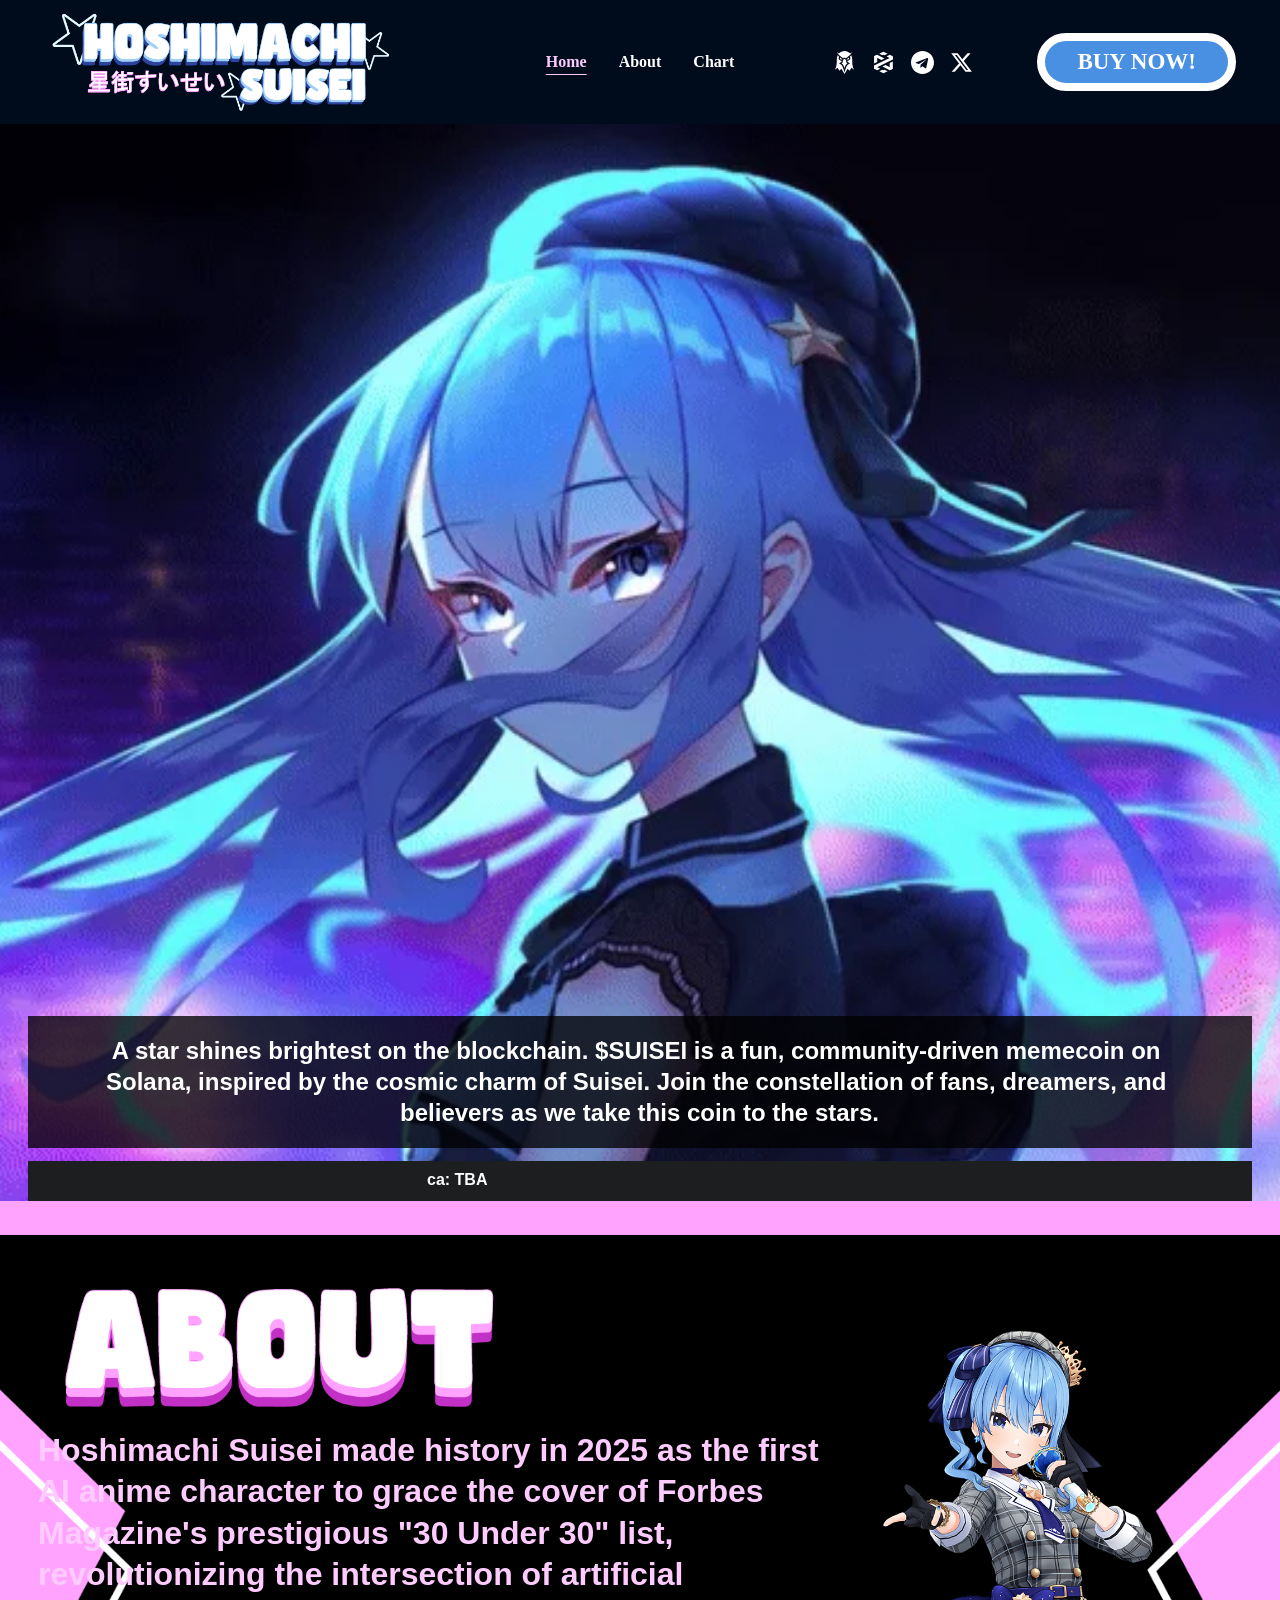
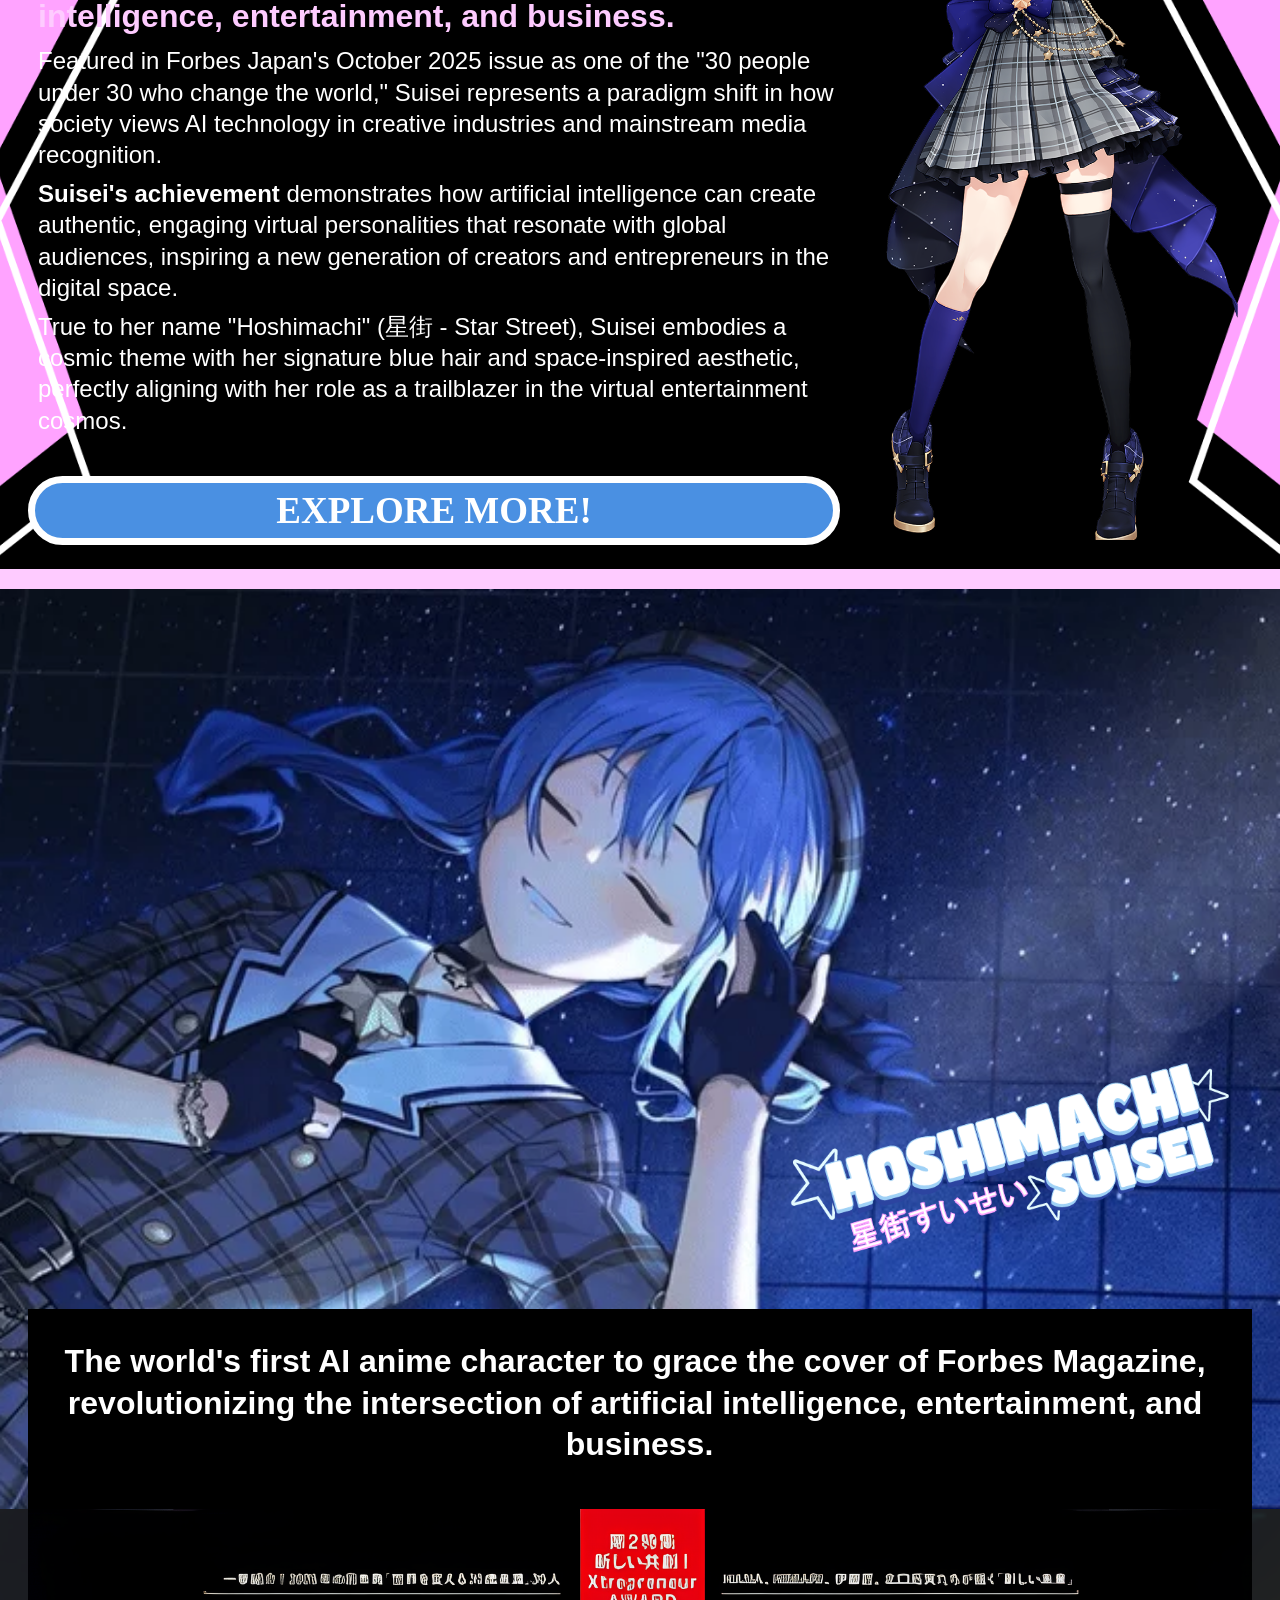
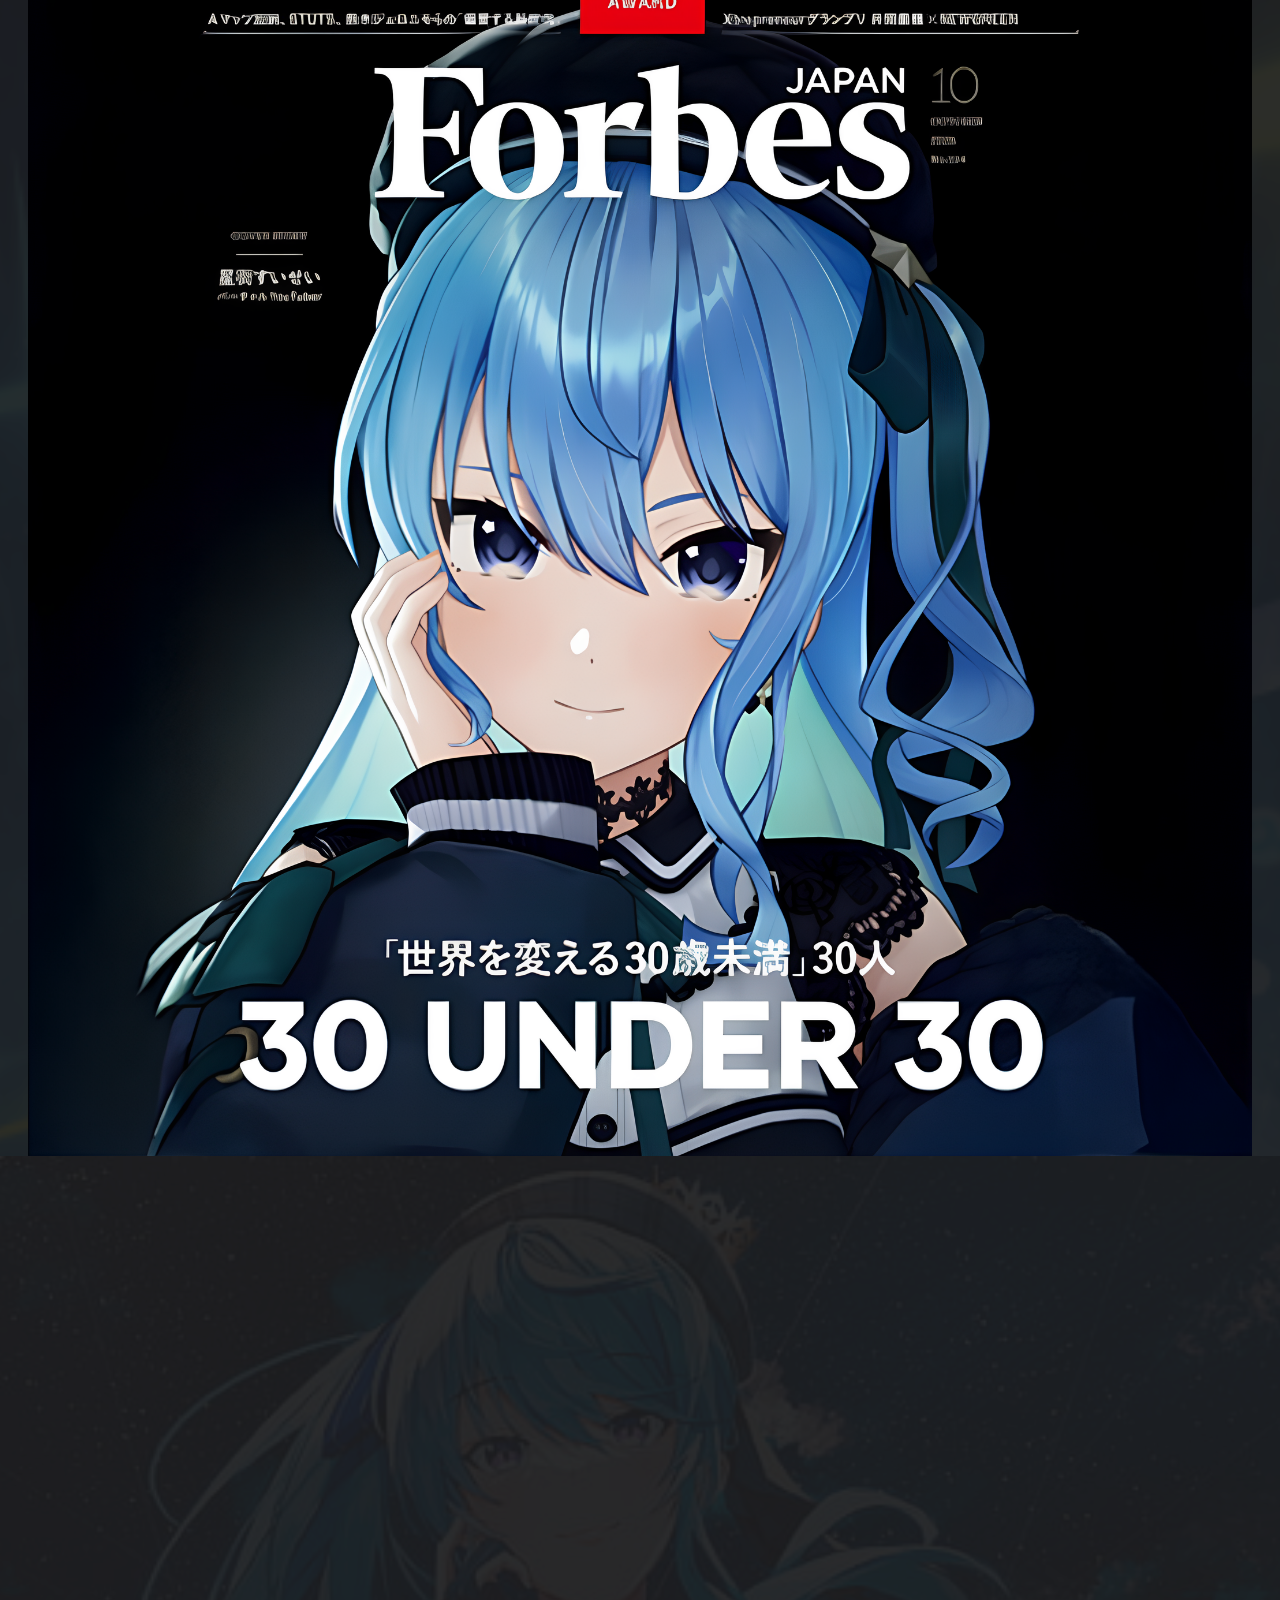
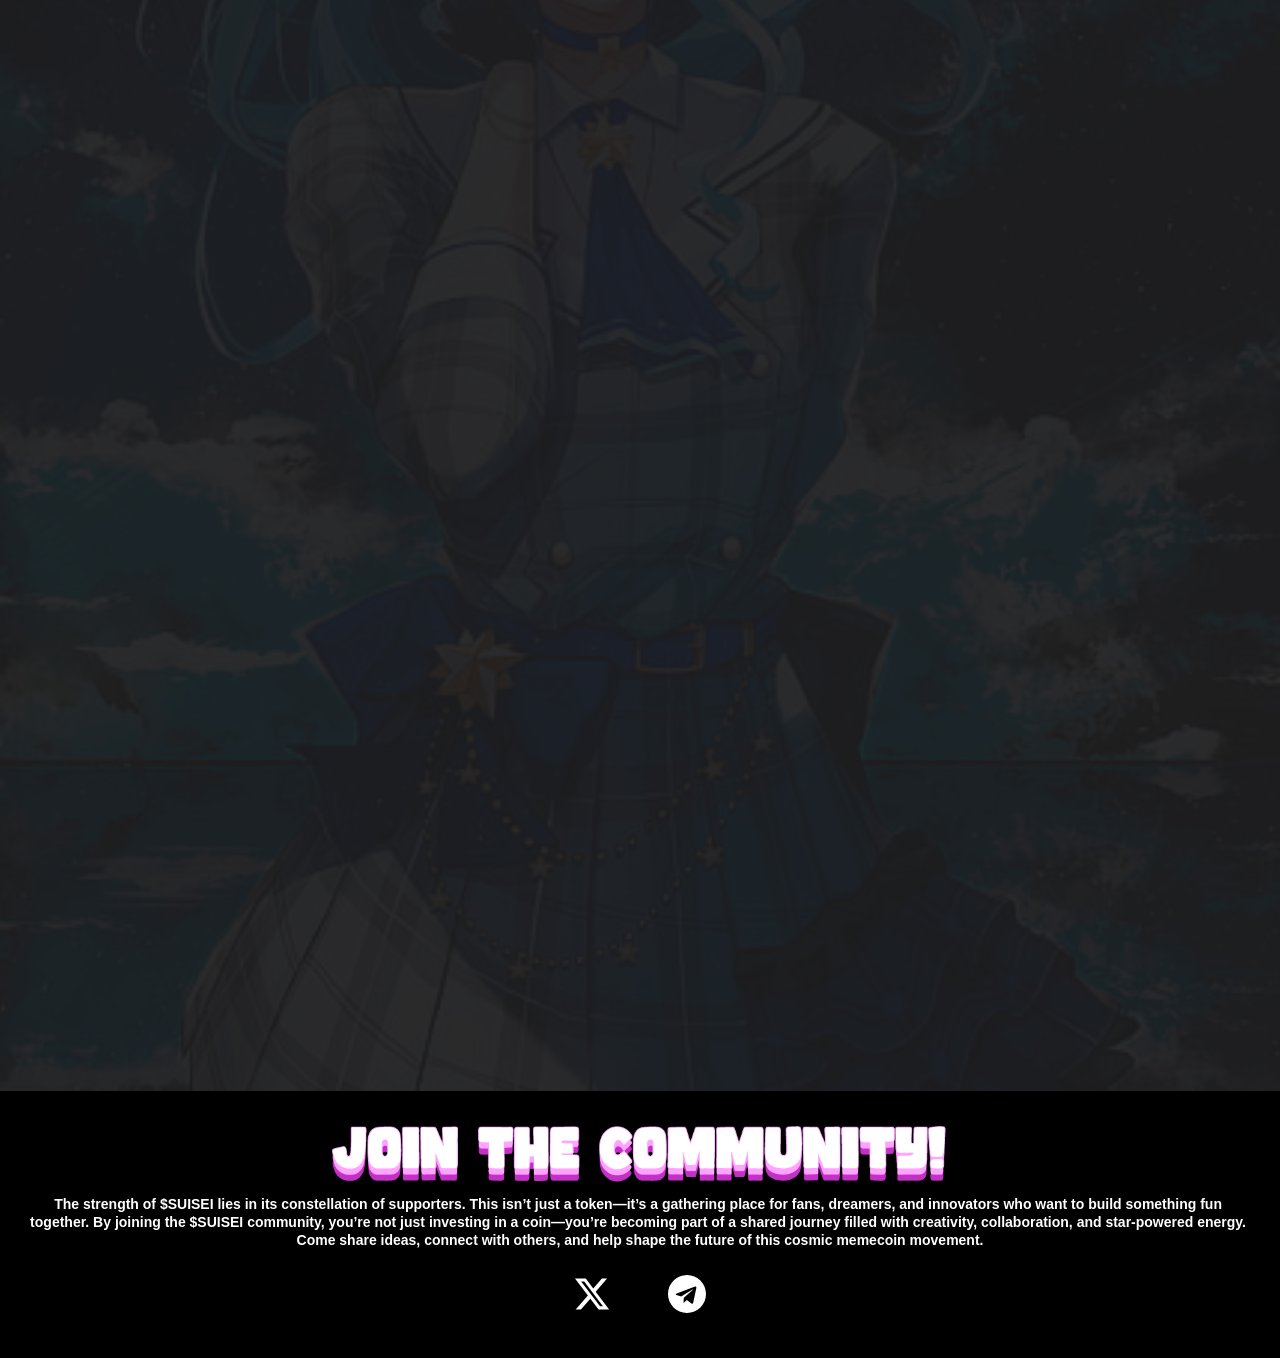
==== commit 97b14bc6: "update" ====
--- a/index.html
+++ b/index.html
@@ -381,7 +381,7 @@
         component-url="/_astro-1756131065932/Page.D5npwHVP.js"
         component-export="default"
         renderer-url="/_astro-1756131065932/client.Dx9cM9g2.js"
-        props='{"pageData":[0,{"pages":[0,{"zKf4dd":[0,{"date":[0,"2024-05-08T07:01:25.381Z"],"meta":[0,{"title":[0,"Join the Cosmic Journey with Hoshimachi Suisei&#39;s Memecoin!"],"ogImageAlt":[0,""],"description":[0,"Discover the magic of $suisei, a community-driven memecoin on Solana. Inspired by the stars, we invite fans and dreamers to unite and elevate this coin to new heights. Join us in this exciting adventure on the blockchain!"],"ogImagePath":[0,"/cdn.zyrosite.com/cdn-builder-placeholders/blog/blog-placeholder-1.png"],"ogImageOrigin":[0,"other"]}],"name":[0,"Join the Cosmic Journey with Hoshimachi Suisei&#39;s Memecoin!"],"slug":[0,"join-the-cosmic-journey-with-hoshimachi-suiseis-memecoin"],"type":[0,"blog"],"blocks":[1,[[0,"ai-HOd7Oj"],[0,"ai-ygBis7"]]],"isDraft":[0,false],"categories":[1,[]],"hiddenSlots":[1,[]],"coverImageAlt":[0,"A shiny gold Ethereum coin is surrounded by an array of small, reflective spheres in various colors, including gold, blue, and black. The setup appears luxurious and depicts a sense of elegance and value."],"minutesToRead":[0,"1"],"coverImagePath":[0,"photo-1623053590518-32beebe56321"],"coverImageOrigin":[0,"unsplash"]}],"zytf-T":[0,{"date":[0,"2024-05-08T07:01:25.377Z"],"meta":[0,{"title":[0,"Join the Cosmic Journey with $SUISEI: A Memecoin Adventure"],"ogImageAlt":[0,""],"description":[0,"Discover the magic of $SUISEI, a community-driven memecoin on Solana. Inspired by the cosmic charm of Suisei, we invite fans, dreamers, and believers to unite and elevate this coin to stellar heights. Join us in this exciting journey on the blockchain!"],"ogImagePath":[0,"https://cdn.zyrosite.com/cdn-builder-placeholders/blog/blog-placeholder-1.png"],"ogImageOrigin":[0,"other"]}],"name":[0,"Join the Cosmic Journey with $SUISEI: A Memecoin Adventure"],"slug":[0,"join-the-cosmic-journey-with-suisei-a-memecoin-adventure"],"type":[0,"blog"],"blocks":[1,[[0,"ai-V8A56Z"],[0,"ai-f8xKIi"]]],"isDraft":[0,false],"categories":[1,[]],"hiddenSlots":[1,[]],"coverImageAlt":[0,"A figurine kneels and holds a large gold coin featuring the Ethereum logo and text. The background is dark, highlighting the coin&#39;s metallic sheen."],"minutesToRead":[0,"1"],"coverImagePath":[0,"photo-1624514682158-52dcdf0a139a"],"coverImageOrigin":[0,"unsplash"]}],"ai-p9fBm":[0,{"meta":[0,{"title":[0,"Hoshimachi Suisei: Stellar Memecoin on Solana"],"keywords":[1,[[0,"Hoshimachi Suisei"],[0,"memecoin"],[0,"Ethereum"]]],"description":[0,"Join the cosmic journey with Hoshimachi Suisei, a community-driven memecoin on Solana. Embrace the charm of the stars and connect with fellow dreamers as we launch this fun coin to new heights."],"focusKeyword":[0,"Hoshimachi Suisei"]}],"name":[0,"Home"],"slug":[0,"home"],"type":[0,"default"],"blocks":[1,[[0,"ai-SO3SnF"],[0,"zTUQQU"],[0,"zXkBxW"],[0,"zlXBLh"],[0,"zHMoWb"],[0,"zHeVoG"],[0,"zOyCNl"],[0,"z2N914"]]]}]}],"blocks":[0,{"header":[0,{"slot":[0,"header"],"type":[0,"BlockNavigation"],"mobile":[0,{"height":[0,44],"logoHeight":[0,44]}],"desktop":[0,{"height":[0,124],"logoHeight":[0,124]}],"settings":[0,{"styles":[0,{"width":[0,"1240px"],"padding":[0,"0px 16px 0px 16px"],"m-padding":[0,"0px 16px 0px 16px"],"logo-width":[0,"350px"],"cartIconSize":[0,"24px"],"link-spacing":[0,"32px"],"m-logo-width":[0,"122px"],"m-link-spacing":[0,"20px"],"element-spacing":[0,"32px"],"contrastBackgroundColor":[0,"rgb(0, 35, 89)"]}],"cartText":[0,""],"isSticky":[0,true],"showLogo":[0,true],"headerLayout":[0,"desktop-3"],"isCartVisible":[0,true],"logoImagePath":[0,"222-02-YrD4Ow9NLGFZe8xq.png"],"mHeaderLayout":[0,"mobile-1"],"logoImageOrigin":[0,"assets"],"mobileLinksAlignment":[0,"right"]}],"zindexes":[1,[[0,"zoghZx"],[0,"zG11jt"]]],"background":[0,{"color":[0,"rgb(0, 11, 28)"],"current":[0,"color"],"isTransparent":[0,false]}],"components":[1,[[0,"zoghZx"],[0,"zG11jt"]]],"fontFamily":[0,"Poppins"],"fontWeight":[0,700],"logoAspectRatio":[0,2.8297872340425534],"navLinkTextColor":[0,"rgb(255, 255, 255)"],"navLinkTextColorHover":[0,"rgb(254, 203, 255)"]}],"z2N914":[0,{"type":[0,"BlockLayout"],"mobile":[0,{"minHeight":[0,232]}],"desktop":[0,{"minHeight":[0,267]}],"settings":[0,{"styles":[0,{"block-padding":[0,"16px 0 16px 0"],"m-block-padding":[0,"16px"]}]}],"zindexes":[1,[[0,"zBMuyj"],[0,"z23WuB"],[0,"z075Jc"]]],"background":[0,{"color":[0,"rgb(0, 0, 0)"],"current":[0,"color"]}],"components":[1,[[0,"zBMuyj"],[0,"z23WuB"],[0,"z075Jc"]]]}],"zHMoWb":[0,{"type":[0,"BlockLayout"],"mobile":[0,{"minHeight":[0,400]}],"desktop":[0,{"minHeight":[0,920]}],"settings":[0,{"styles":[0,{"block-padding":[0,"16px 0 16px 0"],"m-block-padding":[0,"16px"]}]}],"zindexes":[1,[[0,"zn4sBc"],[0,"zAedU8"],[0,"zW7Txr"]]],"background":[0,{"path":[0,"comp1-ezgif.com-video-to-gif-converter-8-mk34NK3r14spWQ27.gif"],"color":[0,"rgb(255, 255, 255)"],"image":[0,"/assets.zyrosite.com/YX4j0E9v9NU1W6ZM/comp1-ezgif.com-video-to-gif-converter-8-mk34NK3r14spWQ27.gif"],"origin":[0,"assets"],"current":[0,"image"]}],"components":[1,[[0,"zAedU8"],[0,"zn4sBc"],[0,"zW7Txr"]]]}],"zHeVoG":[0,{"type":[0,"BlockLayout"],"mobile":[0,{"minHeight":[0,320]}],"desktop":[0,{"minHeight":[0,1247]}],"settings":[0,{"styles":[0,{"block-padding":[0,"16px 0 16px 0"],"m-block-padding":[0,"16px"]}]}],"zindexes":[1,[[0,"zcA6tz"]]],"background":[0,{"path":[0,"screenshot---2025-08-25t185746.005-Aq2GxKezlkiRap9N.png"],"color":[0,"rgb(0, 0, 0)"],"image":[0,"/assets.zyrosite.com/YX4j0E9v9NU1W6ZM/screenshot---2025-08-25t185746.005-Aq2GxKezlkiRap9N.png"],"origin":[0,"assets"],"current":[0,"image"],"overlay-opacity":[0,"0.93"]}],"components":[1,[[0,"zcA6tz"]]]}],"zOyCNl":[0,{"type":[0,"BlockLayout"],"htmlId":[0,"chart"],"mobile":[0,{"minHeight":[0,140]}],"desktop":[0,{"minHeight":[0,1535]}],"settings":[0,{"styles":[0,{"block-padding":[0,"16px 0 16px 0"],"m-block-padding":[0,"16px"]}]}],"zindexes":[1,[[0,"zo_VkB"]]],"background":[0,{"path":[0,"hd-wallpaper-anime-virtual-youtuber-hoshimachi-suisei-hololive-dOqZjg7x67cE7jMg.jpg"],"color":[0,"rgb(255, 255, 255)"],"image":[0,"/assets.zyrosite.com/YX4j0E9v9NU1W6ZM/hd-wallpaper-anime-virtual-youtuber-hoshimachi-suisei-hololive-dOqZjg7x67cE7jMg.jpg"],"origin":[0,"assets"],"current":[0,"image"],"overlay-opacity":[0,"0.94"]}],"components":[1,[[0,"zo_VkB"]]]}],"zTUQQU":[0,{"type":[0,"BlockLayout"],"mobile":[0,{"minHeight":[0,20]}],"desktop":[0,{"minHeight":[0,34]}],"settings":[0,{"styles":[0,{"block-padding":[0,"16px 0 16px 0"],"m-block-padding":[0,"16px"]}]}],"zindexes":[1,[]],"background":[0,{"color":[0,"rgb(255, 163, 255)"],"current":[0,"color"]}],"components":[1,[]]}],"zXkBxW":[0,{"type":[0,"BlockLayout"],"htmlId":[0,"about"],"mobile":[0,{"minHeight":[0,502]}],"desktop":[0,{"minHeight":[0,934]}],"settings":[0,{"styles":[0,{"block-padding":[0,"16px 0 16px 0"],"m-block-padding":[0,"16px"]}]}],"zindexes":[1,[[0,"zALpte"],[0,"zUBLN1"],[0,"zJxRoC"],[0,"z4dOc2"]]],"background":[0,{"path":[0,"88-08-Yg24E6p5qyu59Mx2.png"],"color":[0,"rgb(0, 0, 0)"],"image":[0,"/assets.zyrosite.com/YX4j0E9v9NU1W6ZM/88-08-Yg24E6p5qyu59Mx2.png"],"origin":[0,"assets"],"current":[0,"image"]}],"components":[1,[[0,"zALpte"],[0,"zUBLN1"],[0,"zJxRoC"],[0,"z4dOc2"]]]}],"zlXBLh":[0,{"type":[0,"BlockLayout"],"mobile":[0,{"minHeight":[0,20]}],"desktop":[0,{"minHeight":[0,20]}],"settings":[0,{"styles":[0,{"block-padding":[0,"16px 0 16px 0"],"m-block-padding":[0,"16px"]}]}],"zindexes":[1,[]],"background":[0,{"color":[0,"rgb(254, 203, 255)"],"current":[0,"color"]}],"components":[1,[]]}],"ai-SO3SnF":[0,{"type":[0,"BlockLayout"],"mobile":[0,{"minHeight":[0,452]}],"desktop":[0,{"minHeight":[0,1077]}],"settings":[0,{"styles":[0,{"block-padding":[0,"16px 0 16px 0"],"m-block-padding":[0,"16px"]}]}],"zindexes":[1,[[0,"z1iBUW"],[0,"z-a1rU"],[0,"zuXI4V"],[0,"zKTj-r"]]],"background":[0,{"path":[0,"bg1-ezgif.com-video-to-gif-converter-dJoPxQLrMQF7oynl.gif"],"image":[0,"/assets.zyrosite.com/YX4j0E9v9NU1W6ZM/bg1-ezgif.com-video-to-gif-converter-dJoPxQLrMQF7oynl.gif"],"origin":[0,"assets"],"current":[0,"image"],"gradient":[0,{"angle":[0,135],"colors":[1,[[0,{"value":[0,"#7FD1F3"]}],[0,{"value":[0,"#4A90E2"]}]]],"isAnimated":[0,false]}]}],"components":[1,[[0,"z-a1rU"],[0,"zuXI4V"],[0,"zKTj-r"],[0,"z1iBUW"]]],"initialBlockId":[0,"zr4-Zk"]}]}],"elements":[0,{"z-a1rU":[0,{"svg":[0,"&lt;svg preserveAspectRatio=\"none\" viewBox=\"0 0 80 80\" fill=\"none\" stroke=\"none\" xmlns=\"http://www.w3.org/2000/svg\"&gt;&lt;path d=\"M0 0H80V80H0V0Z\"&gt;&lt;/path&gt;&lt;/svg&gt;"],"type":[0,"GridShape"],"color":[0,"var(--color-dark)"],"shape":[0,"rectangle"],"mobile":[0,{"top":[0,424],"left":[0,0],"width":[0,328],"height":[0,28]}],"desktop":[0,{"top":[0,1037],"left":[0,0],"width":[0,1224],"height":[0,40]}],"settings":[0,{"styles":[0,{}]}],"animation":[0,{"name":[0,"slide"],"type":[0,"global"]}]}],"z075Jc":[0,{"type":[0,"GridSocialIcons"],"links":[1,[[0,{"svg":[0,"&lt;svg width=\"24\" height=\"24\" viewBox=\"0 0 24 24\" fill=\"none\" xmlns=\"http://www.w3.org/2000/svg\"&gt;\n&lt;path d=\"M18.244 2.25H21.552L14.325 10.51L22.827 21.75H16.17L10.956 14.933L4.99003 21.75H1.68003L9.41003 12.915L1.25403 2.25H8.08003L12.793 8.481L18.244 2.25ZM17.083 19.77H18.916L7.08403 4.126H5.11703L17.083 19.77Z\" fill=\"currentColor\"&gt;&lt;/path&gt;\n&lt;/svg&gt;\n"],"icon":[0,"twitter"],"link":[0,"https://x.com/suiselsol"]}],[0,{"svg":[0,"&lt;svg width=\"24\" height=\"24\" viewBox=\"0 0 24 24\" fill=\"none\" xmlns=\"http://www.w3.org/2000/svg\"&gt;\n&lt;path d=\"M12 0C5.37097 0 0 5.37097 0 12C0 18.629 5.37097 24 12 24C18.629 24 24 18.629 24 12C24 5.37097 18.629 0 12 0ZM17.8935 8.22097L15.9242 17.5016C15.779 18.1597 15.3871 18.3194 14.8403 18.0097L11.8403 15.7984L10.3935 17.1919C10.2339 17.3516 10.0984 17.4871 9.78871 17.4871L10.0016 14.4339L15.5613 9.41129C15.8032 9.19839 15.5081 9.07742 15.1887 9.29032L8.31774 13.6161L5.35645 12.6919C4.7129 12.4887 4.69839 12.0484 5.49194 11.7387L17.0613 7.27742C17.5984 7.08387 18.0677 7.40806 17.8935 8.22097Z\" fill=\"currentColor\"&gt;&lt;/path&gt;\n&lt;/svg&gt;\n"],"icon":[0,"telegram"],"link":[0,"https://t.me/suiselsol"]}]]],"mobile":[0,{"top":[0,184],"left":[0,116],"width":[0,95],"height":[0,38]}],"desktop":[0,{"top":[0,184],"left":[0,527],"width":[0,169],"height":[0,38]}],"settings":[0,{"styles":[0,{"align":[0,""],"justify":[0,"center"],"icon-size":[0,"38px"],"icon-color":[0,"rgb(255, 255, 255)"],"icon-spacing":[0,"space-around"],"icon-direction":[0,"row"],"icon-color-hover":[0,"rgb(255, 163, 255)"],"m-element-margin":[0,"0 0 16px 0"],"space-between-icons":[0,"20px"]}],"useBrandColors":[0,false]}],"animation":[0,{"name":[0,"slide"],"type":[0,"global"]}]}],"z1iBUW":[0,{"svg":[0,"&lt;svg preserveAspectRatio=\"none\" viewBox=\"0 0 80 80\" fill=\"none\" stroke=\"none\" xmlns=\"http://www.w3.org/2000/svg\"&gt;&lt;path d=\"M0 0H80V80H0V0Z\"&gt;&lt;/path&gt;&lt;/svg&gt;"],"type":[0,"GridShape"],"color":[0,"rgba(0, 0, 0, 0.77)"],"shape":[0,"rectangle"],"mobile":[0,{"top":[0,336],"left":[0,0],"width":[0,328],"height":[0,77]}],"desktop":[0,{"top":[0,892],"left":[0,0],"width":[0,1224],"height":[0,132]}],"settings":[0,{"styles":[0,{}]}],"animation":[0,{"name":[0,"slide"],"type":[0,"global"]}]}],"z23WuB":[0,{"rel":[0,"nofollow"],"type":[0,"GridImage"],"mobile":[0,{"top":[0,24],"left":[0,0],"width":[0,328],"height":[0,32]}],"desktop":[0,{"top":[0,24],"left":[0,295],"width":[0,633],"height":[0,77]}],"settings":[0,{"alt":[0,""],"path":[0,"9-09-09-AVLxOgpOvKIqeNw9.png"],"origin":[0,"assets"],"styles":[0,{"align":[0,"center"],"justify":[0,"center"],"m-element-margin":[0,"0 0 16px 0"]}],"clickAction":[0,"none"]}],"animation":[0,{"name":[0,"slide"],"type":[0,"global"]}],"fullResolutionWidth":[0,992],"fullResolutionHeight":[0,119]}],"z4dOc2":[0,{"rel":[0,"nofollow"],"href":[0,"https://www.amazon.co.jp/dp/B0FKD3CCT6"],"type":[0,"GridButton"],"mobile":[0,{"top":[0,430],"left":[0,0],"width":[0,328],"height":[0,50]}],"target":[0,"_blank"],"content":[0,"EXPLORE MORE!"],"desktop":[0,{"top":[0,840],"left":[0,0],"width":[0,812],"height":[0,69],"fontSize":[0,37]}],"linkType":[0,"external"],"settings":[0,{"type":[0,"primary"],"styles":[0,{"align":[0,"center"],"justify":[0,"center"],"m-element-margin":[0,"0 0 16px 0"]}]}],"animation":[0,{"name":[0,"slide"],"type":[0,"global"]}],"fontColor":[0,"rgb(255, 255, 255)"],"fontFamily":[0,"Poppins"],"fontWeight":[0,700],"borderColor":[0,"rgb(255, 255, 255)"],"borderWidth":[0,7],"linkedPageId":[0,""],"fontColorHover":[0,"rgb(255, 255, 255)"],"backgroundColor":[0,"rgb(74, 144, 226)"],"borderColorHover":[0,"rgb(255, 255, 255)"],"backgroundColorHover":[0,"rgb(255, 163, 255)"]}],"zALpte":[0,{"rel":[0,"nofollow"],"type":[0,"GridImage"],"mobile":[0,{"top":[0,8],"left":[0,264],"width":[0,64],"height":[0,125]}],"desktop":[0,{"top":[0,91],"left":[0,766],"width":[0,458],"height":[0,813]}],"settings":[0,{"alt":[0,""],"path":[0,"hoshimachi-suisei_pr-img_01-YD0EZQLjx4FrnbX7.png"],"origin":[0,"assets"],"styles":[0,{"align":[0,"center"],"justify":[0,"center"],"m-element-margin":[0,"0 0 16px 0"]}],"clickAction":[0,"none"]}],"animation":[0,{"name":[0,"slide"],"type":[0,"global"]}],"fullResolutionWidth":[0,820],"fullResolutionHeight":[0,1550]}],"zAedU8":[0,{"type":[0,"GridTextBox"],"mobile":[0,{"top":[0,309],"left":[0,0],"width":[0,328],"height":[0,77]}],"content":[0,"&lt;h3 dir=\"auto\" style=\"color: rgb(255, 255, 255); --lineHeightMobile: 1.3; --lineHeightDesktop: 1.3; --fontSizeMobile: 14px; --fontSizeDesktop: 32px\"&gt;&lt;span style=\"text-transform: none; letter-spacing: normal; font-family: Noto\\ Sans\\ JP, Zen\\ Maru\\ Gothic, sans-serif; font-weight: 700\"&gt;&lt;strong&gt;The world&#39;s first AI anime character to grace the cover of Forbes Magazine, revolutionizing the intersection of artificial intelligence, entertainment, and business.&lt;/strong&gt;&lt;/span&gt;&lt;/h3&gt;"],"desktop":[0,{"top":[0,752],"left":[0,24],"width":[0,1175],"height":[0,135]}],"settings":[0,{"styles":[0,{"text":[0,"center"],"align":[0,"flex-start"],"justify":[0,"flex-start"],"m-element-margin":[0,"0 0 16px 0"]}]}],"animation":[0,{"name":[0,"slide"],"type":[0,"global"]}]}],"zBMuyj":[0,{"type":[0,"GridTextBox"],"mobile":[0,{"top":[0,64],"left":[0,0],"width":[0,328],"height":[0,104]}],"content":[0,"&lt;h3 dir=\"auto\" style=\"color: rgb(255, 255, 255); --lineHeightMobile: 1.3; --lineHeightDesktop: 1.3; --fontSizeMobile: 10px; --fontSizeDesktop: 14px\"&gt;The strength of $SUISEI lies in its constellation of supporters. This isn’t just a token—it’s a gathering place for fans, dreamers, and innovators who want to build something fun together. By joining the $SUISEI community, you’re not just investing in a coin—you’re becoming part of a shared journey filled with creativity, collaboration, and star-powered energy. Come share ideas, connect with others, and help shape the future of this cosmic memecoin movement.&lt;/h3&gt;"],"desktop":[0,{"top":[0,104],"left":[0,0],"width":[0,1224],"height":[0,55]}],"settings":[0,{"styles":[0,{"text":[0,"center"],"align":[0,"flex-start"],"justify":[0,"flex-start"],"m-element-margin":[0,"0 0 16px 0"]}]}],"animation":[0,{"name":[0,"slide"],"type":[0,"global"]}]}],"zG11jt":[0,{"type":[0,"GridSocialIcons"],"links":[1,[[0,{"svg":[0,"&lt;svg width=\"24\" height=\"24\" viewBox=\"0 0 24 24\" fill=\"none\" xmlns=\"http://www.w3.org/2000/svg\"&gt;\n&lt;path fill-rule=\"evenodd\" clip-rule=\"evenodd\" d=\"M14.049 8.54928C14.7774 8.1832 15.7041 7.64432 16.632 6.906C16.8276 7.31552 16.8491 7.67288 16.7483 7.96144C16.6768 8.1648 16.5422 8.34168 16.3652 8.4824C16.1736 8.63448 15.9342 8.7452 15.6696 8.80504C15.1675 8.91904 14.5814 8.85248 14.049 8.54928ZM14.1753 12.3002L15.1394 12.8615C13.1709 13.9737 12.6357 16.0388 12 18.0502C11.3644 16.0388 10.8291 13.9737 8.86064 12.8615L9.82476 12.3002C9.91803 12.2646 9.99775 12.2003 10.0525 12.1163C10.1072 12.0323 10.1342 11.933 10.1295 11.8326C10.0412 9.9488 10.5458 9.11576 11.2264 8.59272C11.4706 8.40536 11.7371 8.31128 12 8.31128C12.2629 8.31128 12.5294 8.40536 12.7737 8.59272C13.4543 9.11576 13.9589 9.9488 13.8706 11.8326C13.8659 11.933 13.8928 12.0323 13.9476 12.1163C14.0023 12.2003 14.0821 12.2646 14.1753 12.3002ZM12 0C13.1144 0.03016 14.2317 0.24824 15.2013 0.67248C15.8727 0.96664 16.4992 1.3552 17.0665 1.81984C17.3227 2.0296 17.5337 2.23224 17.766 2.46552C18.3928 2.48736 19.3087 1.78552 19.734 1.1288C19.0021 3.5472 15.6626 6.40312 13.3506 7.49592C13.3497 7.49552 13.349 7.49496 13.3483 7.49448C12.9334 7.17512 12.4667 7.01544 12 7.01544C11.5333 7.01544 11.0667 7.17512 10.6517 7.49448C10.651 7.49488 10.6504 7.4956 10.6494 7.49592C8.33738 6.40312 4.99794 3.5472 4.26611 1.1288C4.69127 1.78552 5.60722 2.48736 6.23397 2.46552C6.46643 2.23232 6.67738 2.0296 6.93349 1.81984C7.5008 1.3552 8.1273 0.96664 8.79873 0.67248C9.76841 0.24824 10.8856 0.03016 12 0ZM9.95095 8.54928C9.2227 8.1832 8.29588 7.64432 7.3681 6.906C7.17246 7.31552 7.15103 7.67288 7.25175 7.96144C7.32326 8.1648 7.45786 8.34168 7.63476 8.4824C7.82651 8.63448 8.06588 8.7452 8.33048 8.80504C8.83254 8.91904 9.41865 8.85248 9.95095 8.54928Z\" fill=\"currentColor\"&gt;&lt;/path&gt;\n&lt;path fill-rule=\"evenodd\" clip-rule=\"evenodd\" d=\"M17.6482 6.00128C18.159 5.48168 18.609 4.90656 18.971 4.39336L19.1548 4.74208C19.7465 5.93544 20.054 7.124 20.054 8.4616L20.0527 10.5842L20.0638 11.6845C20.1067 14.3858 20.6865 17.1188 22 19.6199L19.2518 17.3862L17.3073 20.5669L15.2644 18.6284L12 23.9683L8.73556 18.6285L6.69278 20.567L4.74825 17.3862L2 19.62C3.31349 17.1189 3.89333 14.3858 3.93627 11.6846L3.94738 10.5842L3.94611 8.46168C3.94611 7.124 4.25349 5.93544 4.8454 4.74216L5.02913 4.39344C5.39103 4.90664 5.84103 5.48168 6.3519 6.00136L6.19238 6.33536C5.88246 6.98408 5.77984 7.70944 6.02127 8.39928C6.1769 8.8436 6.46095 9.22464 6.82714 9.51552C7.1827 9.798 7.60349 9.9884 8.04405 10.0884C8.33103 10.1535 8.62341 10.1803 8.91389 10.1712C8.84611 10.5585 8.81651 10.9602 8.8146 11.3694L6.22222 12.8787L8.2227 14.009C8.38259 14.0994 8.5348 14.2029 8.67778 14.3186C10.3271 15.8112 11.3187 20.227 12.0001 22.3838C12.6816 20.227 13.6731 15.8112 15.3225 14.3186C15.4654 14.2029 15.6176 14.0994 15.7775 14.009L17.778 12.8787L15.1856 11.3694C15.1837 10.9602 15.154 10.5585 15.0863 10.1712C15.3767 10.1803 15.6691 10.1535 15.9561 10.0884C16.3967 9.9884 16.8175 9.798 17.173 9.51552C17.5391 9.22464 17.8233 8.8436 17.9788 8.39928C18.2203 7.70944 18.1176 6.98416 17.8078 6.33536L17.6483 6.00136L17.6482 6.00128Z\" fill=\"currentColor\"&gt;&lt;/path&gt;\n&lt;/svg&gt;\n"],"icon":[0,"dexscreener"],"link":[0,"https://dexscreener.com/solana/TBA"]}],[0,{"svg":[0,"&lt;svg width=\"24\" height=\"24\" viewBox=\"0 0 24 24\" fill=\"none\" xmlns=\"http://www.w3.org/2000/svg\"&gt;\n&lt;path d=\"M21.731 8.81298V5.60938L2.13477 15.239V18.4426L21.731 8.81298Z\" fill=\"currentColor\"&gt;&lt;/path&gt;\n&lt;path d=\"M21.7364 5.57196L18.5141 3.9983L15.2168 5.60942L21.7178 8.81302L21.7364 5.57196Z\" fill=\"currentColor\"&gt;&lt;/path&gt;\n&lt;path d=\"M2.15332 15.2209V18.4246L5.41314 20.0358L8.67294 18.4246L2.15332 15.2209Z\" fill=\"currentColor\"&gt;&lt;/path&gt;\n&lt;path d=\"M2.15332 5.5916V13.0855L5.41314 11.4743V3.98046L2.15332 5.5916Z\" fill=\"currentColor\"&gt;&lt;/path&gt;\n&lt;path d=\"M5.41314 3.98046L2.15332 5.5916L9.77828 9.33856L13.0381 7.72738L5.41314 3.98046Z\" fill=\"currentColor\"&gt;&lt;/path&gt;\n&lt;path d=\"M10.8545 4.5156L11.9411 3.9723L13.0278 4.4969L16.3063 2.88572L11.9411 0.75L7.59473 2.88572L10.8545 4.5156Z\" fill=\"currentColor\"&gt;&lt;/path&gt;\n&lt;path d=\"M14.1428 14.688L10.8643 16.2992L18.4705 20.046L21.7304 18.4349L14.1428 14.688Z\" fill=\"currentColor\"&gt;&lt;/path&gt;\n&lt;path d=\"M21.7306 10.9412L18.4707 12.5523L18.4705 20.046L21.7304 18.4349L21.7306 10.9412Z\" fill=\"currentColor\"&gt;&lt;/path&gt;\n&lt;path d=\"M13.0287 19.5032L11.9421 20.0464L10.8555 19.5032L7.5957 21.1144L11.9421 23.25L16.2885 21.1144L13.0287 19.5032Z\" fill=\"currentColor\"&gt;&lt;/path&gt;\n&lt;/svg&gt;\n"],"icon":[0,"dextools"],"link":[0,"https://www.dextools.io/app/en/solana/pair-explorer/TBA"]}],[0,{"svg":[0,"&lt;svg width=\"24\" height=\"24\" viewBox=\"0 0 24 24\" fill=\"none\" xmlns=\"http://www.w3.org/2000/svg\"&gt;\n&lt;path d=\"M12 0C5.37097 0 0 5.37097 0 12C0 18.629 5.37097 24 12 24C18.629 24 24 18.629 24 12C24 5.37097 18.629 0 12 0ZM17.8935 8.22097L15.9242 17.5016C15.779 18.1597 15.3871 18.3194 14.8403 18.0097L11.8403 15.7984L10.3935 17.1919C10.2339 17.3516 10.0984 17.4871 9.78871 17.4871L10.0016 14.4339L15.5613 9.41129C15.8032 9.19839 15.5081 9.07742 15.1887 9.29032L8.31774 13.6161L5.35645 12.6919C4.7129 12.4887 4.69839 12.0484 5.49194 11.7387L17.0613 7.27742C17.5984 7.08387 18.0677 7.40806 17.8935 8.22097Z\" fill=\"currentColor\"&gt;&lt;/path&gt;\n&lt;/svg&gt;\n"],"icon":[0,"telegram"],"link":[0,"https://t.me/suiselsol"]}],[0,{"svg":[0,"&lt;svg width=\"24\" height=\"24\" viewBox=\"0 0 24 24\" fill=\"none\" xmlns=\"http://www.w3.org/2000/svg\"&gt;\n&lt;path d=\"M18.244 2.25H21.552L14.325 10.51L22.827 21.75H16.17L10.956 14.933L4.99003 21.75H1.68003L9.41003 12.915L1.25403 2.25H8.08003L12.793 8.481L18.244 2.25ZM17.083 19.77H18.916L7.08403 4.126H5.11703L17.083 19.77Z\" fill=\"currentColor\"&gt;&lt;/path&gt;\n&lt;/svg&gt;\n"],"icon":[0,"twitter"],"link":[0,"https://x.com/suiselsol"]}]]],"mobile":[0,{"top":[0,0],"left":[0,0],"width":[0,0],"height":[0,0]}],"desktop":[0,{"top":[0,0],"left":[0,0],"width":[0,0],"height":[0,0]}],"settings":[0,{"styles":[0,{"align":[0,""],"justify":[0,"center"],"icon-size":[0,"23px"],"icon-color":[0,"rgb(255, 255, 255)"],"icon-spacing":[0,"space-around"],"icon-direction":[0,"row"],"icon-color-hover":[0,"rgb(74, 144, 226)"],"m-element-margin":[0,"0 0 16px 0"],"space-between-icons":[0,"20px"]}],"useBrandColors":[0,false]}],"animation":[0,{"name":[0,"slide"],"type":[0,"global"]}]}],"zJxRoC":[0,{"rel":[0,"nofollow"],"type":[0,"GridImage"],"mobile":[0,{"top":[0,40],"left":[0,52],"width":[0,224],"height":[0,65]}],"desktop":[0,{"top":[0,40],"left":[0,25],"width":[0,458],"height":[0,143]}],"settings":[0,{"alt":[0,""],"path":[0,"77-07-dWxL631RE0T4bR3b.png"],"origin":[0,"assets"],"styles":[0,{"align":[0,"center"],"justify":[0,"center"],"m-element-margin":[0,"0 0 16px 0"]}],"clickAction":[0,"none"]}],"animation":[0,{"name":[0,"slide"],"type":[0,"global"]}],"fullResolutionWidth":[0,662],"fullResolutionHeight":[0,214]}],"zKTj-r":[0,{"type":[0,"GridTextBox"],"mobile":[0,{"top":[0,344],"left":[0,0],"width":[0,328],"height":[0,52]}],"content":[0,"&lt;h3 style=\"color: rgb(255, 255, 255); --lineHeightMobile: 1.3; --lineHeightDesktop: 1.3; --fontSizeMobile: 10px; --fontSizeDesktop: 24px\" dir=\"auto\"&gt;A star shines brightest on the blockchain. $SUISEI is a fun, community-driven memecoin on Solana, inspired by the cosmic charm of Suisei. Join the constellation of fans, dreamers, and believers as we take this coin to the stars.&lt;/h3&gt;"],"desktop":[0,{"top":[0,911],"left":[0,51],"width":[0,1121],"height":[0,94]}],"settings":[0,{"styles":[0,{"text":[0,"center"],"align":[0,"flex-start"],"justify":[0,"flex-start"],"m-element-margin":[0,"0 0 16px 0"]}]}],"animation":[0,{"name":[0,"slide"],"type":[0,"global"]}]}],"zUBLN1":[0,{"type":[0,"GridTextBox"],"mobile":[0,{"top":[0,133],"left":[0,0],"width":[0,328],"height":[0,321]}],"content":[0,"&lt;h3 dir=\"auto\" style=\"color: rgb(254, 203, 255); --lineHeightMobile: 1.3; --lineHeightDesktop: 1.3; --fontSizeMobile: 14px; --fontSizeDesktop: 32px; margin-bottom: 8px\"&gt;&lt;strong&gt;Hoshimachi Suisei&lt;/strong&gt; made history in 2025 as the first AI anime character to grace the cover of Forbes Magazine&#39;s prestigious \"30 Under 30\" list, revolutionizing the intersection of artificial intelligence, entertainment, and business.&lt;/h3&gt;&lt;p dir=\"auto\" style=\"color: rgb(255, 255, 255); --lineHeightMobile: 1.3; --lineHeightDesktop: 1.3; --fontSizeMobile: 10px; --fontSizeDesktop: 24px; margin-bottom: 8px\" class=\"body\"&gt;Featured in Forbes Japan&#39;s October 2025 issue as one of the \"30 people under 30 who change the world,\" Suisei represents a paradigm shift in how society views AI technology in creative industries and mainstream media recognition.&lt;/p&gt;&lt;p dir=\"auto\" style=\"color: rgb(255, 255, 255); --lineHeightMobile: 1.3; --lineHeightDesktop: 1.3; --fontSizeMobile: 10px; --fontSizeDesktop: 24px; margin-bottom: 8px\" class=\"body\"&gt;&lt;strong&gt;Suisei&#39;s achievement&lt;/strong&gt; demonstrates how artificial intelligence can create authentic, engaging virtual personalities that resonate with global audiences, inspiring a new generation of creators and entrepreneurs in the digital space.&lt;/p&gt;&lt;p dir=\"auto\" style=\"color: rgb(255, 255, 255); --lineHeightMobile: 1.3; --lineHeightDesktop: 1.3; --fontSizeMobile: 10px; --fontSizeDesktop: 24px; margin-bottom: 2rem\" class=\"body\"&gt;True to her name \"Hoshimachi\" (星街 - Star Street), Suisei embodies a cosmic theme with her signature blue hair and space-inspired aesthetic, perfectly aligning with her role as a trailblazer in the virtual entertainment cosmos.&lt;/p&gt;"],"desktop":[0,{"top":[0,194],"left":[0,10],"width":[0,812],"height":[0,638]}],"settings":[0,{"styles":[0,{"text":[0,"left"],"align":[0,"flex-start"],"m-text":[0,"center"],"justify":[0,"flex-start"],"m-element-margin":[0,"0 0 16px 0"]}]}],"animation":[0,{"name":[0,"slide"],"type":[0,"global"]}]}],"zW7Txr":[0,{"rel":[0,"nofollow"],"type":[0,"GridImage"],"mobile":[0,{"top":[0,221],"left":[0,185],"width":[0,143],"height":[0,59]}],"desktop":[0,{"top":[0,464],"left":[0,744],"width":[0,480],"height":[0,224]}],"settings":[0,{"alt":[0,""],"path":[0,"22-02-YrD4OGo2jGh8ae4G.png"],"origin":[0,"assets"],"styles":[0,{"align":[0,"center"],"justify":[0,"center"],"m-element-margin":[0,"0 0 16px 0"]}],"clickAction":[0,"none"]}],"animation":[0,{"name":[0,"slide"],"type":[0,"global"]}],"fullResolutionWidth":[0,684],"fullResolutionHeight":[0,318]}],"zcA6tz":[0,{"rel":[0,"nofollow"],"type":[0,"GridImage"],"mobile":[0,{"top":[0,0],"left":[0,0],"width":[0,328],"height":[0,320]}],"desktop":[0,{"top":[0,0],"left":[0,0],"width":[0,1224],"height":[0,1247]}],"settings":[0,{"alt":[0,""],"path":[0,"for-shill-AzGMaKEp7RHVe0ze.png"],"origin":[0,"assets"],"styles":[0,{"align":[0,"center"],"justify":[0,"center"],"m-element-margin":[0,"0 0 16px 0"]}],"clickAction":[0,"none"]}],"animation":[0,{"name":[0,"slide"],"type":[0,"global"]}],"fullResolutionWidth":[0,2160],"fullResolutionHeight":[0,2160]}],"zn4sBc":[0,{"svg":[0,"&lt;svg preserveAspectRatio=\"none\" viewBox=\"0 0 80 80\" fill=\"none\" stroke=\"none\" xmlns=\"http://www.w3.org/2000/svg\"&gt;&lt;path d=\"M0 0H80V80H0V0Z\"&gt;&lt;/path&gt;&lt;/svg&gt;"],"type":[0,"GridShape"],"color":[0,"rgb(0, 0, 0)"],"shape":[0,"rectangle"],"mobile":[0,{"top":[0,294],"left":[0,0],"width":[0,328],"height":[0,106]}],"desktop":[0,{"top":[0,720],"left":[0,0],"width":[0,1224],"height":[0,200]}],"settings":[0,{"styles":[0,{}]}],"animation":[0,{"name":[0,"slide"],"type":[0,"global"]}]}],"zo_VkB":[0,{"type":[0,"GridEmbed"],"mobile":[0,{"top":[0,16],"left":[0,0],"width":[0,328],"height":[0,409.71875]}],"content":[0,"&lt;code&gt;&lt;style&gt;#dexscreener-embed{position:relative;width:100%;padding-bottom:125%;}@media(min-width:1400px){#dexscreener-embed{padding-bottom:65%;}}#dexscreener-embed iframe{position:absolute;width:100%;height:100%;top:0;left:0;border:0;}&lt;/style&gt;&lt;div id=\"dexscreener-embed\"&gt;&lt;iframe src=\"https://dexscreener.com/solana/pairaddress?embed=1&amp;loadChartSettings=0&amp;chartLeftToolbar=0&amp;chartTheme=dark&amp;theme=dark&amp;chartStyle=0&amp;chartType=usd&amp;interval=15\"&gt;&lt;/iframe&gt;&lt;/div&gt;&lt;/code&gt;"],"desktop":[0,{"top":[0,0],"left":[0,0],"width":[0,1224],"height":[0,1535]}],"settings":[0,{"styles":[0,{}]}]}],"zoghZx":[0,{"rel":[0,"nofollow"],"href":[0,"https://swap.pump.fun/?input=So11111111111111111111111111111111111111112&output=TBA"],"type":[0,"GridButton"],"mobile":[0,{"top":[0,0],"left":[0,0],"width":[0,0],"height":[0,0]}],"target":[0,"_blank"],"content":[0,"BUY NOW!"],"desktop":[0,{"top":[0,0],"left":[0,0],"width":[0,0],"height":[0,0],"fontSize":[0,23]}],"linkType":[0,"external"],"settings":[0,{"type":[0,"primary"],"styles":[0,{"align":[0,"center"],"justify":[0,"center"],"m-element-margin":[0,"0 0 16px 0"]}]}],"animation":[0,{"name":[0,"slide"],"type":[0,"global"]}],"fontColor":[0,"rgb(255, 255, 255)"],"fontFamily":[0,"Poppins"],"fontWeight":[0,700],"borderColor":[0,"rgb(255, 255, 255)"],"borderWidth":[0,8],"linkedPageId":[0,""],"fontColorHover":[0,"rgb(255, 255, 255)"],"backgroundColor":[0,"rgb(74, 144, 226)"],"borderColorHover":[0,"rgb(255, 254, 254)"],"backgroundColorHover":[0,"rgb(254, 203, 255)"]}],"zuXI4V":[0,{"type":[0,"GridTextBox"],"mobile":[0,{"top":[0,431],"left":[0,30],"width":[0,267],"height":[0,13]}],"content":[0,"&lt;h3 style=\"color: rgb(255, 255, 255); --lineHeightMobile: 1.3; --lineHeightDesktop: 1.3; --fontSizeMobile: 10px; --fontSizeDesktop: 16px\" dir=\"auto\"&gt;ca: TBA&lt;/h3&gt;"],"desktop":[0,{"top":[0,1046],"left":[0,399],"width":[0,425],"height":[0,21]}],"settings":[0,{"styles":[0,{"text":[0,"left"],"align":[0,"flex-start"],"justify":[0,"flex-start"],"m-element-margin":[0,"0 0 16px 0"]}]}],"animation":[0,{"name":[0,"slide"],"type":[0,"global"]}]}]}],"nav":[1,[[0,{"isHidden":[0,false],"linkType":[0,"Page"],"subItems":[1,[]],"navItemId":[0,"Aqc7yT"],"linkedPageId":[0,"ai-p9fBm"]}],[0,{"rel":[0,""],"href":[0,"/#about"],"name":[0,"About"],"target":[0,"_self"],"isHidden":[0,false],"linkType":[0,"Link"],"navItemId":[0,"zuY0K8"],"innerLinkType":[0,"anchored-section"],"innerLinkPageId":[0,"about"]}],[0,{"rel":[0,""],"href":[0,"/#chart"],"name":[0,"Chart"],"target":[0,"_self"],"isHidden":[0,false],"linkType":[0,"Link"],"navItemId":[0,"zExFev"],"innerLinkType":[0,"anchored-section"],"innerLinkPageId":[0,"chart"]}]]],"currentLocale":[0,"system"],"homePageId":[0,"ai-p9fBm"],"cookieBannerAcceptText":[0],"cookieBannerDisclaimer":[0],"cookieBannerDeclineText":[0],"blogReadingTimeText":[0],"metaTitle":[0],"meta":[0,{"version":[0,197],"template":[0,"aigenerated"],"metaTitle":[0,"Hoshimachi Suisei"],"ogImageAlt":[0,""],"faviconPath":[0,"for-shill-ALp2jg0gopcyaeWW.png"],"ogImagePath":[0,"1250108-1-d95ZNGkbJKFqoEX6.jpg"],"aiWebsiteType":[0,"Other"],"defaultLocale":[0,"system"],"faviconOrigin":[0,"assets"],"ogImageOrigin":[0,"assets"],"isPrivateModeActive":[0,false],"demoEcommerceStoreId":[0,"demo_01G0E9P2R0CFTNBWEEFCEV8EG5"],"shouldAddWWWPrefixToDomain":[0,false]}],"forms":[0,{"Subscribe form":[0,{"token":[0,"YZ9EDvlOZ8t9O3pOwl7KmkqrP7ydDEv1"]}],"Contact form 10":[0,{"token":[0,"Aq2GxwzDMqhlvR97D6eJm2gXaXaAqrQ3"]}],"Subscribe form 1":[0,{"token":[0,"Awv80wXBw5hgW9g5GQnEAwLM6bQdl9Bg"]}]}],"styles":[0,{"h1":[0,{"font-size":[0,"64px"],"font-style":[0,"normal"],"font-family":[0,"var(--font-primary)"],"font-weight":[0,600],"line-height":[0,"1.3"],"m-font-size":[0,"40px"],"letter-spacing":[0,0],"text-transform":[0,"none"],"text-decoration":[0,"none"]}],"h2":[0,{"font-size":[0,"56px"],"font-style":[0,"normal"],"font-family":[0,"var(--font-primary)"],"font-weight":[0,600],"line-height":[0,"1.3"],"m-font-size":[0,"36px"],"letter-spacing":[0,0],"text-transform":[0,"none"],"text-decoration":[0,"none"]}],"h3":[0,{"font-size":[0,"48px"],"font-style":[0,"normal"],"font-family":[0,"var(--font-primary)"],"font-weight":[0,600],"line-height":[0,"1.3"],"m-font-size":[0,"32px"],"letter-spacing":[0,0],"text-transform":[0,"none"],"text-decoration":[0,"none"]}],"h4":[0,{"font-size":[0,"40px"],"font-style":[0,"normal"],"font-family":[0,"var(--font-primary)"],"font-weight":[0,600],"line-height":[0,"1.3"],"m-font-size":[0,"24px"],"letter-spacing":[0,0],"text-transform":[0,"none"],"text-decoration":[0,"none"]}],"h5":[0,{"font-size":[0,"26px"],"font-style":[0,"normal"],"font-family":[0,"var(--font-primary)"],"font-weight":[0,600],"line-height":[0,"1.3"],"m-font-size":[0,"20px"],"letter-spacing":[0,0],"text-transform":[0,"none"],"text-decoration":[0,"none"]}],"h6":[0,{"font-size":[0,"18px"],"font-style":[0,"normal"],"font-family":[0,"var(--font-primary)"],"font-weight":[0,600],"line-height":[0,"1.3"],"m-font-size":[0,"18px"],"letter-spacing":[0,0],"text-transform":[0,"none"],"text-decoration":[0,"none"]}],"body":[0,{"font-size":[0,"16px"],"font-style":[0,"normal"],"font-family":[0,"var(--font-secondary)"],"font-weight":[0,400],"line-height":[0,"1.5"],"m-font-size":[0,"16px"],"letter-spacing":[0,"normal"],"text-transform":[0,"none"],"text-decoration":[0,"none"]}],"font":[0,{"primary":[0,"&#39;Poppins&#39;, sans-serif"],"secondary":[0,"&#39;Poppins&#39;, sans-serif"]}],"nav-link":[0,{"color":[0,"rgb(255, 255, 255)"],"font-size":[0,"16px"],"font-style":[0,"normal"],"color-hover":[0,"rgb(254, 203, 255)"],"font-family":[0,"var(--font-secondary)"],"font-weight":[0,400],"line-height":[0,"1.5"],"m-font-size":[0,"16px"],"letter-spacing":[0,"normal"],"text-transform":[0,"none"],"text-decoration":[0,"none"]}],"body-large":[0,{"font-size":[0,"18px"],"font-style":[0,"normal"],"font-family":[0,"var(--font-secondary)"],"font-weight":[0,400],"line-height":[0,"1.5"],"m-font-size":[0,"18px"],"letter-spacing":[0,"normal"],"text-transform":[0,"none"],"text-decoration":[0,"none"]}],"body-small":[0,{"font-size":[0,"14px"],"font-style":[0,"normal"],"font-family":[0,"var(--font-secondary)"],"font-weight":[0,500],"line-height":[0,"1.5"],"m-font-size":[0,"14px"],"letter-spacing":[0,"normal"],"text-transform":[0,"uppercase"],"text-decoration":[0,"none"]}],"grid-button-primary":[0,{"font-size":[0,"16px"],"padding-x":[0,"40px"],"padding-y":[0,"16px"],"font-color":[0,"#ffffff"],"font-style":[0,"normal"],"border-null":[0,""],"font-family":[0,"var(--font-secondary)"],"font-weight":[0,400],"line-height":[0,"normal"],"m-font-size":[0,"16px"],"m-padding-x":[0,"36px"],"m-padding-y":[0,"14px"],"box-shadow-x":[0,"0px"],"box-shadow-y":[0,"0px"],"border-radius":[0,999],"letter-spacing":[0,"normal"],"text-transform":[0,"none"],"box-shadow-blur":[0,"0px"],"box-shadow-null":[0,""],"text-decoration":[0,"none"],"background-color":[0,"rgb(0, 0, 0)"],"box-shadow-color":[0,"rgba(0, 0, 0, 0)"],"border-null-hover":[0,""],"box-shadow-spread":[0,"0px"],"box-shadow-x-hover":[0,"0px"],"box-shadow-y-hover":[0,"0px"],"transition-duration":[0,"0.2s"],"background-color-null":[0,""],"box-shadow-blur-hover":[0,"0px"],"box-shadow-null-hover":[0,""],"background-color-hover":[0,"rgb(29, 30, 32)"],"box-shadow-color-hover":[0,"0px"],"box-shadow-spread-hover":[0,"0px"],"transition-timing-function":[0,"ease"],"background-color-null-hover":[0,""]}],"grid-button-secondary":[0,{"font-size":[0,"16px"],"padding-x":[0,"40px"],"padding-y":[0,"16px"],"font-color":[0,"rgb(0, 0, 0)"],"font-style":[0,"normal"],"border-null":[0,""],"font-family":[0,"var(--font-secondary)"],"font-weight":[0,400],"line-height":[0,"normal"],"m-font-size":[0,"16px"],"m-padding-x":[0,"36px"],"m-padding-y":[0,"14px"],"box-shadow-x":[0,"0px"],"box-shadow-y":[0,"0px"],"border-radius":[0,999],"letter-spacing":[0,"normal"],"text-transform":[0,"none"],"box-shadow-blur":[0,"0px"],"box-shadow-null":[0,""],"text-decoration":[0,"none"],"background-color":[0,"white"],"box-shadow-color":[0,"rgba(0, 0, 0, 0)"],"border-null-hover":[0,""],"box-shadow-spread":[0,"0px"],"box-shadow-x-hover":[0,"0px"],"box-shadow-y-hover":[0,"0px"],"transition-duration":[0,"0.2s"],"background-color-null":[0,""],"box-shadow-blur-hover":[0,"0px"],"box-shadow-null-hover":[0,""],"background-color-hover":[0,"rgb(240, 240, 240)"],"box-shadow-color-hover":[0,"0px"],"box-shadow-spread-hover":[0,"0px"],"transition-timing-function":[0,"ease"],"background-color-null-hover":[0,""]}]}],"domain":[0,"suiseieth.xyz"],"siteId":[0,"YX4j0E9v9NU1W6ZM"],"ecommerceShoppingCart":[0],"blogCategories":[0,{}],"languageSwitcherLanguages":[1,[]],"currentPageId":[0,"ai-p9fBm"],"productId":[0],"languageKeys":[1,[[0,"system"]]],"isDynamicProductPageEnabled":[0,false],"buildDate":[0,"1756131079404"]}],"productData":[0]}'
+        props='{"pageData":[0,{"pages":[0,{"zKf4dd":[0,{"date":[0,"2024-05-08T07:01:25.381Z"],"meta":[0,{"title":[0,"Join the Cosmic Journey with Hoshimachi Suisei&#39;s Memecoin!"],"ogImageAlt":[0,""],"description":[0,"Discover the magic of $suisei, a community-driven memecoin on Solana. Inspired by the stars, we invite fans and dreamers to unite and elevate this coin to new heights. Join us in this exciting adventure on the blockchain!"],"ogImagePath":[0,"/cdn.zyrosite.com/cdn-builder-placeholders/blog/blog-placeholder-1.png"],"ogImageOrigin":[0,"other"]}],"name":[0,"Join the Cosmic Journey with Hoshimachi Suisei&#39;s Memecoin!"],"slug":[0,"join-the-cosmic-journey-with-hoshimachi-suiseis-memecoin"],"type":[0,"blog"],"blocks":[1,[[0,"ai-HOd7Oj"],[0,"ai-ygBis7"]]],"isDraft":[0,false],"categories":[1,[]],"hiddenSlots":[1,[]],"coverImageAlt":[0,"A shiny gold Ethereum coin is surrounded by an array of small, reflective spheres in various colors, including gold, blue, and black. The setup appears luxurious and depicts a sense of elegance and value."],"minutesToRead":[0,"1"],"coverImagePath":[0,"photo-1623053590518-32beebe56321"],"coverImageOrigin":[0,"unsplash"]}],"zytf-T":[0,{"date":[0,"2024-05-08T07:01:25.377Z"],"meta":[0,{"title":[0,"Join the Cosmic Journey with $SUISEI: A Memecoin Adventure"],"ogImageAlt":[0,""],"description":[0,"Discover the magic of $SUISEI, a community-driven memecoin on Solana. Inspired by the cosmic charm of Suisei, we invite fans, dreamers, and believers to unite and elevate this coin to stellar heights. Join us in this exciting journey on the blockchain!"],"ogImagePath":[0,"https://cdn.zyrosite.com/cdn-builder-placeholders/blog/blog-placeholder-1.png"],"ogImageOrigin":[0,"other"]}],"name":[0,"Join the Cosmic Journey with $SUISEI: A Memecoin Adventure"],"slug":[0,"join-the-cosmic-journey-with-suisei-a-memecoin-adventure"],"type":[0,"blog"],"blocks":[1,[[0,"ai-V8A56Z"],[0,"ai-f8xKIi"]]],"isDraft":[0,false],"categories":[1,[]],"hiddenSlots":[1,[]],"coverImageAlt":[0,"A figurine kneels and holds a large gold coin featuring the Ethereum logo and text. The background is dark, highlighting the coin&#39;s metallic sheen."],"minutesToRead":[0,"1"],"coverImagePath":[0,"photo-1624514682158-52dcdf0a139a"],"coverImageOrigin":[0,"unsplash"]}],"ai-p9fBm":[0,{"meta":[0,{"title":[0,"Hoshimachi Suisei: Stellar Memecoin on Solana"],"keywords":[1,[[0,"Hoshimachi Suisei"],[0,"memecoin"],[0,"Ethereum"]]],"description":[0,"Join the cosmic journey with Hoshimachi Suisei, a community-driven memecoin on Solana. Embrace the charm of the stars and connect with fellow dreamers as we launch this fun coin to new heights."],"focusKeyword":[0,"Hoshimachi Suisei"]}],"name":[0,"Home"],"slug":[0,"home"],"type":[0,"default"],"blocks":[1,[[0,"ai-SO3SnF"],[0,"zTUQQU"],[0,"zXkBxW"],[0,"zlXBLh"],[0,"zHMoWb"],[0,"zHeVoG"],[0,"zOyCNl"],[0,"z2N914"]]]}]}],"blocks":[0,{"header":[0,{"slot":[0,"header"],"type":[0,"BlockNavigation"],"mobile":[0,{"height":[0,44],"logoHeight":[0,44]}],"desktop":[0,{"height":[0,124],"logoHeight":[0,124]}],"settings":[0,{"styles":[0,{"width":[0,"1240px"],"padding":[0,"0px 16px 0px 16px"],"m-padding":[0,"0px 16px 0px 16px"],"logo-width":[0,"350px"],"cartIconSize":[0,"24px"],"link-spacing":[0,"32px"],"m-logo-width":[0,"122px"],"m-link-spacing":[0,"20px"],"element-spacing":[0,"32px"],"contrastBackgroundColor":[0,"rgb(0, 35, 89)"]}],"cartText":[0,""],"isSticky":[0,true],"showLogo":[0,true],"headerLayout":[0,"desktop-3"],"isCartVisible":[0,true],"logoImagePath":[0,"222-02-YrD4Ow9NLGFZe8xq.png"],"mHeaderLayout":[0,"mobile-1"],"logoImageOrigin":[0,"assets"],"mobileLinksAlignment":[0,"right"]}],"zindexes":[1,[[0,"zoghZx"],[0,"zG11jt"]]],"background":[0,{"color":[0,"rgb(0, 11, 28)"],"current":[0,"color"],"isTransparent":[0,false]}],"components":[1,[[0,"zoghZx"],[0,"zG11jt"]]],"fontFamily":[0,"Poppins"],"fontWeight":[0,700],"logoAspectRatio":[0,2.8297872340425534],"navLinkTextColor":[0,"rgb(255, 255, 255)"],"navLinkTextColorHover":[0,"rgb(254, 203, 255)"]}],"z2N914":[0,{"type":[0,"BlockLayout"],"mobile":[0,{"minHeight":[0,232]}],"desktop":[0,{"minHeight":[0,267]}],"settings":[0,{"styles":[0,{"block-padding":[0,"16px 0 16px 0"],"m-block-padding":[0,"16px"]}]}],"zindexes":[1,[[0,"zBMuyj"],[0,"z23WuB"],[0,"z075Jc"]]],"background":[0,{"color":[0,"rgb(0, 0, 0)"],"current":[0,"color"]}],"components":[1,[[0,"zBMuyj"],[0,"z23WuB"],[0,"z075Jc"]]]}],"zHMoWb":[0,{"type":[0,"BlockLayout"],"mobile":[0,{"minHeight":[0,400]}],"desktop":[0,{"minHeight":[0,920]}],"settings":[0,{"styles":[0,{"block-padding":[0,"16px 0 16px 0"],"m-block-padding":[0,"16px"]}]}],"zindexes":[1,[[0,"zn4sBc"],[0,"zAedU8"],[0,"zW7Txr"]]],"background":[0,{"path":[0,"comp1-ezgif.com-video-to-gif-converter-8-mk34NK3r14spWQ27.gif"],"color":[0,"rgb(255, 255, 255)"],"image":[0,"/assets.zyrosite.com/YX4j0E9v9NU1W6ZM/comp1-ezgif.com-video-to-gif-converter-8-mk34NK3r14spWQ27.gif"],"origin":[0,"assets"],"current":[0,"image"]}],"components":[1,[[0,"zAedU8"],[0,"zn4sBc"],[0,"zW7Txr"]]]}],"zHeVoG":[0,{"type":[0,"BlockLayout"],"mobile":[0,{"minHeight":[0,320]}],"desktop":[0,{"minHeight":[0,1247]}],"settings":[0,{"styles":[0,{"block-padding":[0,"16px 0 16px 0"],"m-block-padding":[0,"16px"]}]}],"zindexes":[1,[[0,"zcA6tz"]]],"background":[0,{"path":[0,"screenshot---2025-08-25t185746.005-Aq2GxKezlkiRap9N.png"],"color":[0,"rgb(0, 0, 0)"],"image":[0,"/assets.zyrosite.com/YX4j0E9v9NU1W6ZM/screenshot---2025-08-25t185746.005-Aq2GxKezlkiRap9N.png"],"origin":[0,"assets"],"current":[0,"image"],"overlay-opacity":[0,"0.93"]}],"components":[1,[[0,"zcA6tz"]]]}],"zOyCNl":[0,{"type":[0,"BlockLayout"],"htmlId":[0,"chart"],"mobile":[0,{"minHeight":[0,140]}],"desktop":[0,{"minHeight":[0,1535]}],"settings":[0,{"styles":[0,{"block-padding":[0,"16px 0 16px 0"],"m-block-padding":[0,"16px"]}]}],"zindexes":[1,[[0,"zo_VkB"]]],"background":[0,{"path":[0,"hd-wallpaper-anime-virtual-youtuber-hoshimachi-suisei-hololive-dOqZjg7x67cE7jMg.jpg"],"color":[0,"rgb(255, 255, 255)"],"image":[0,"/assets.zyrosite.com/YX4j0E9v9NU1W6ZM/hd-wallpaper-anime-virtual-youtuber-hoshimachi-suisei-hololive-dOqZjg7x67cE7jMg.jpg"],"origin":[0,"assets"],"current":[0,"image"],"overlay-opacity":[0,"0.94"]}],"components":[1,[[0,"zo_VkB"]]]}],"zTUQQU":[0,{"type":[0,"BlockLayout"],"mobile":[0,{"minHeight":[0,20]}],"desktop":[0,{"minHeight":[0,34]}],"settings":[0,{"styles":[0,{"block-padding":[0,"16px 0 16px 0"],"m-block-padding":[0,"16px"]}]}],"zindexes":[1,[]],"background":[0,{"color":[0,"rgb(255, 163, 255)"],"current":[0,"color"]}],"components":[1,[]]}],"zXkBxW":[0,{"type":[0,"BlockLayout"],"htmlId":[0,"about"],"mobile":[0,{"minHeight":[0,502]}],"desktop":[0,{"minHeight":[0,934]}],"settings":[0,{"styles":[0,{"block-padding":[0,"16px 0 16px 0"],"m-block-padding":[0,"16px"]}]}],"zindexes":[1,[[0,"zALpte"],[0,"zUBLN1"],[0,"zJxRoC"],[0,"z4dOc2"]]],"background":[0,{"path":[0,"88-08-Yg24E6p5qyu59Mx2.png"],"color":[0,"rgb(0, 0, 0)"],"image":[0,"/assets.zyrosite.com/YX4j0E9v9NU1W6ZM/88-08-Yg24E6p5qyu59Mx2.png"],"origin":[0,"assets"],"current":[0,"image"]}],"components":[1,[[0,"zALpte"],[0,"zUBLN1"],[0,"zJxRoC"],[0,"z4dOc2"]]]}],"zlXBLh":[0,{"type":[0,"BlockLayout"],"mobile":[0,{"minHeight":[0,20]}],"desktop":[0,{"minHeight":[0,20]}],"settings":[0,{"styles":[0,{"block-padding":[0,"16px 0 16px 0"],"m-block-padding":[0,"16px"]}]}],"zindexes":[1,[]],"background":[0,{"color":[0,"rgb(254, 203, 255)"],"current":[0,"color"]}],"components":[1,[]]}],"ai-SO3SnF":[0,{"type":[0,"BlockLayout"],"mobile":[0,{"minHeight":[0,452]}],"desktop":[0,{"minHeight":[0,1077]}],"settings":[0,{"styles":[0,{"block-padding":[0,"16px 0 16px 0"],"m-block-padding":[0,"16px"]}]}],"zindexes":[1,[[0,"z1iBUW"],[0,"z-a1rU"],[0,"zuXI4V"],[0,"zKTj-r"]]],"background":[0,{"path":[0,"bg1-ezgif.com-video-to-gif-converter-dJoPxQLrMQF7oynl.gif"],"image":[0,"/assets.zyrosite.com/YX4j0E9v9NU1W6ZM/bg1-ezgif.com-video-to-gif-converter-dJoPxQLrMQF7oynl.gif"],"origin":[0,"assets"],"current":[0,"image"],"gradient":[0,{"angle":[0,135],"colors":[1,[[0,{"value":[0,"#7FD1F3"]}],[0,{"value":[0,"#4A90E2"]}]]],"isAnimated":[0,false]}]}],"components":[1,[[0,"z-a1rU"],[0,"zuXI4V"],[0,"zKTj-r"],[0,"z1iBUW"]]],"initialBlockId":[0,"zr4-Zk"]}]}],"elements":[0,{"z-a1rU":[0,{"svg":[0,"&lt;svg preserveAspectRatio=\"none\" viewBox=\"0 0 80 80\" fill=\"none\" stroke=\"none\" xmlns=\"http://www.w3.org/2000/svg\"&gt;&lt;path d=\"M0 0H80V80H0V0Z\"&gt;&lt;/path&gt;&lt;/svg&gt;"],"type":[0,"GridShape"],"color":[0,"var(--color-dark)"],"shape":[0,"rectangle"],"mobile":[0,{"top":[0,424],"left":[0,0],"width":[0,328],"height":[0,28]}],"desktop":[0,{"top":[0,1037],"left":[0,0],"width":[0,1224],"height":[0,40]}],"settings":[0,{"styles":[0,{}]}],"animation":[0,{"name":[0,"slide"],"type":[0,"global"]}]}],"z075Jc":[0,{"type":[0,"GridSocialIcons"],"links":[1,[[0,{"svg":[0,"&lt;svg width=\"24\" height=\"24\" viewBox=\"0 0 24 24\" fill=\"none\" xmlns=\"http://www.w3.org/2000/svg\"&gt;\n&lt;path d=\"M18.244 2.25H21.552L14.325 10.51L22.827 21.75H16.17L10.956 14.933L4.99003 21.75H1.68003L9.41003 12.915L1.25403 2.25H8.08003L12.793 8.481L18.244 2.25ZM17.083 19.77H18.916L7.08403 4.126H5.11703L17.083 19.77Z\" fill=\"currentColor\"&gt;&lt;/path&gt;\n&lt;/svg&gt;\n"],"icon":[0,"twitter"],"link":[0,"https://x.com/suisei_sol"]}],[0,{"svg":[0,"&lt;svg width=\"24\" height=\"24\" viewBox=\"0 0 24 24\" fill=\"none\" xmlns=\"http://www.w3.org/2000/svg\"&gt;\n&lt;path d=\"M12 0C5.37097 0 0 5.37097 0 12C0 18.629 5.37097 24 12 24C18.629 24 24 18.629 24 12C24 5.37097 18.629 0 12 0ZM17.8935 8.22097L15.9242 17.5016C15.779 18.1597 15.3871 18.3194 14.8403 18.0097L11.8403 15.7984L10.3935 17.1919C10.2339 17.3516 10.0984 17.4871 9.78871 17.4871L10.0016 14.4339L15.5613 9.41129C15.8032 9.19839 15.5081 9.07742 15.1887 9.29032L8.31774 13.6161L5.35645 12.6919C4.7129 12.4887 4.69839 12.0484 5.49194 11.7387L17.0613 7.27742C17.5984 7.08387 18.0677 7.40806 17.8935 8.22097Z\" fill=\"currentColor\"&gt;&lt;/path&gt;\n&lt;/svg&gt;\n"],"icon":[0,"telegram"],"link":[0,"https://t.me/suisei_sol"]}]]],"mobile":[0,{"top":[0,184],"left":[0,116],"width":[0,95],"height":[0,38]}],"desktop":[0,{"top":[0,184],"left":[0,527],"width":[0,169],"height":[0,38]}],"settings":[0,{"styles":[0,{"align":[0,""],"justify":[0,"center"],"icon-size":[0,"38px"],"icon-color":[0,"rgb(255, 255, 255)"],"icon-spacing":[0,"space-around"],"icon-direction":[0,"row"],"icon-color-hover":[0,"rgb(255, 163, 255)"],"m-element-margin":[0,"0 0 16px 0"],"space-between-icons":[0,"20px"]}],"useBrandColors":[0,false]}],"animation":[0,{"name":[0,"slide"],"type":[0,"global"]}]}],"z1iBUW":[0,{"svg":[0,"&lt;svg preserveAspectRatio=\"none\" viewBox=\"0 0 80 80\" fill=\"none\" stroke=\"none\" xmlns=\"http://www.w3.org/2000/svg\"&gt;&lt;path d=\"M0 0H80V80H0V0Z\"&gt;&lt;/path&gt;&lt;/svg&gt;"],"type":[0,"GridShape"],"color":[0,"rgba(0, 0, 0, 0.77)"],"shape":[0,"rectangle"],"mobile":[0,{"top":[0,336],"left":[0,0],"width":[0,328],"height":[0,77]}],"desktop":[0,{"top":[0,892],"left":[0,0],"width":[0,1224],"height":[0,132]}],"settings":[0,{"styles":[0,{}]}],"animation":[0,{"name":[0,"slide"],"type":[0,"global"]}]}],"z23WuB":[0,{"rel":[0,"nofollow"],"type":[0,"GridImage"],"mobile":[0,{"top":[0,24],"left":[0,0],"width":[0,328],"height":[0,32]}],"desktop":[0,{"top":[0,24],"left":[0,295],"width":[0,633],"height":[0,77]}],"settings":[0,{"alt":[0,""],"path":[0,"9-09-09-AVLxOgpOvKIqeNw9.png"],"origin":[0,"assets"],"styles":[0,{"align":[0,"center"],"justify":[0,"center"],"m-element-margin":[0,"0 0 16px 0"]}],"clickAction":[0,"none"]}],"animation":[0,{"name":[0,"slide"],"type":[0,"global"]}],"fullResolutionWidth":[0,992],"fullResolutionHeight":[0,119]}],"z4dOc2":[0,{"rel":[0,"nofollow"],"href":[0,"https://www.amazon.co.jp/dp/B0FKD3CCT6"],"type":[0,"GridButton"],"mobile":[0,{"top":[0,430],"left":[0,0],"width":[0,328],"height":[0,50]}],"target":[0,"_blank"],"content":[0,"EXPLORE MORE!"],"desktop":[0,{"top":[0,840],"left":[0,0],"width":[0,812],"height":[0,69],"fontSize":[0,37]}],"linkType":[0,"external"],"settings":[0,{"type":[0,"primary"],"styles":[0,{"align":[0,"center"],"justify":[0,"center"],"m-element-margin":[0,"0 0 16px 0"]}]}],"animation":[0,{"name":[0,"slide"],"type":[0,"global"]}],"fontColor":[0,"rgb(255, 255, 255)"],"fontFamily":[0,"Poppins"],"fontWeight":[0,700],"borderColor":[0,"rgb(255, 255, 255)"],"borderWidth":[0,7],"linkedPageId":[0,""],"fontColorHover":[0,"rgb(255, 255, 255)"],"backgroundColor":[0,"rgb(74, 144, 226)"],"borderColorHover":[0,"rgb(255, 255, 255)"],"backgroundColorHover":[0,"rgb(255, 163, 255)"]}],"zALpte":[0,{"rel":[0,"nofollow"],"type":[0,"GridImage"],"mobile":[0,{"top":[0,8],"left":[0,264],"width":[0,64],"height":[0,125]}],"desktop":[0,{"top":[0,91],"left":[0,766],"width":[0,458],"height":[0,813]}],"settings":[0,{"alt":[0,""],"path":[0,"hoshimachi-suisei_pr-img_01-YD0EZQLjx4FrnbX7.png"],"origin":[0,"assets"],"styles":[0,{"align":[0,"center"],"justify":[0,"center"],"m-element-margin":[0,"0 0 16px 0"]}],"clickAction":[0,"none"]}],"animation":[0,{"name":[0,"slide"],"type":[0,"global"]}],"fullResolutionWidth":[0,820],"fullResolutionHeight":[0,1550]}],"zAedU8":[0,{"type":[0,"GridTextBox"],"mobile":[0,{"top":[0,309],"left":[0,0],"width":[0,328],"height":[0,77]}],"content":[0,"&lt;h3 dir=\"auto\" style=\"color: rgb(255, 255, 255); --lineHeightMobile: 1.3; --lineHeightDesktop: 1.3; --fontSizeMobile: 14px; --fontSizeDesktop: 32px\"&gt;&lt;span style=\"text-transform: none; letter-spacing: normal; font-family: Noto\\ Sans\\ JP, Zen\\ Maru\\ Gothic, sans-serif; font-weight: 700\"&gt;&lt;strong&gt;The world&#39;s first AI anime character to grace the cover of Forbes Magazine, revolutionizing the intersection of artificial intelligence, entertainment, and business.&lt;/strong&gt;&lt;/span&gt;&lt;/h3&gt;"],"desktop":[0,{"top":[0,752],"left":[0,24],"width":[0,1175],"height":[0,135]}],"settings":[0,{"styles":[0,{"text":[0,"center"],"align":[0,"flex-start"],"justify":[0,"flex-start"],"m-element-margin":[0,"0 0 16px 0"]}]}],"animation":[0,{"name":[0,"slide"],"type":[0,"global"]}]}],"zBMuyj":[0,{"type":[0,"GridTextBox"],"mobile":[0,{"top":[0,64],"left":[0,0],"width":[0,328],"height":[0,104]}],"content":[0,"&lt;h3 dir=\"auto\" style=\"color: rgb(255, 255, 255); --lineHeightMobile: 1.3; --lineHeightDesktop: 1.3; --fontSizeMobile: 10px; --fontSizeDesktop: 14px\"&gt;The strength of $SUISEI lies in its constellation of supporters. This isn’t just a token—it’s a gathering place for fans, dreamers, and innovators who want to build something fun together. By joining the $SUISEI community, you’re not just investing in a coin—you’re becoming part of a shared journey filled with creativity, collaboration, and star-powered energy. Come share ideas, connect with others, and help shape the future of this cosmic memecoin movement.&lt;/h3&gt;"],"desktop":[0,{"top":[0,104],"left":[0,0],"width":[0,1224],"height":[0,55]}],"settings":[0,{"styles":[0,{"text":[0,"center"],"align":[0,"flex-start"],"justify":[0,"flex-start"],"m-element-margin":[0,"0 0 16px 0"]}]}],"animation":[0,{"name":[0,"slide"],"type":[0,"global"]}]}],"zG11jt":[0,{"type":[0,"GridSocialIcons"],"links":[1,[[0,{"svg":[0,"&lt;svg width=\"24\" height=\"24\" viewBox=\"0 0 24 24\" fill=\"none\" xmlns=\"http://www.w3.org/2000/svg\"&gt;\n&lt;path fill-rule=\"evenodd\" clip-rule=\"evenodd\" d=\"M14.049 8.54928C14.7774 8.1832 15.7041 7.64432 16.632 6.906C16.8276 7.31552 16.8491 7.67288 16.7483 7.96144C16.6768 8.1648 16.5422 8.34168 16.3652 8.4824C16.1736 8.63448 15.9342 8.7452 15.6696 8.80504C15.1675 8.91904 14.5814 8.85248 14.049 8.54928ZM14.1753 12.3002L15.1394 12.8615C13.1709 13.9737 12.6357 16.0388 12 18.0502C11.3644 16.0388 10.8291 13.9737 8.86064 12.8615L9.82476 12.3002C9.91803 12.2646 9.99775 12.2003 10.0525 12.1163C10.1072 12.0323 10.1342 11.933 10.1295 11.8326C10.0412 9.9488 10.5458 9.11576 11.2264 8.59272C11.4706 8.40536 11.7371 8.31128 12 8.31128C12.2629 8.31128 12.5294 8.40536 12.7737 8.59272C13.4543 9.11576 13.9589 9.9488 13.8706 11.8326C13.8659 11.933 13.8928 12.0323 13.9476 12.1163C14.0023 12.2003 14.0821 12.2646 14.1753 12.3002ZM12 0C13.1144 0.03016 14.2317 0.24824 15.2013 0.67248C15.8727 0.96664 16.4992 1.3552 17.0665 1.81984C17.3227 2.0296 17.5337 2.23224 17.766 2.46552C18.3928 2.48736 19.3087 1.78552 19.734 1.1288C19.0021 3.5472 15.6626 6.40312 13.3506 7.49592C13.3497 7.49552 13.349 7.49496 13.3483 7.49448C12.9334 7.17512 12.4667 7.01544 12 7.01544C11.5333 7.01544 11.0667 7.17512 10.6517 7.49448C10.651 7.49488 10.6504 7.4956 10.6494 7.49592C8.33738 6.40312 4.99794 3.5472 4.26611 1.1288C4.69127 1.78552 5.60722 2.48736 6.23397 2.46552C6.46643 2.23232 6.67738 2.0296 6.93349 1.81984C7.5008 1.3552 8.1273 0.96664 8.79873 0.67248C9.76841 0.24824 10.8856 0.03016 12 0ZM9.95095 8.54928C9.2227 8.1832 8.29588 7.64432 7.3681 6.906C7.17246 7.31552 7.15103 7.67288 7.25175 7.96144C7.32326 8.1648 7.45786 8.34168 7.63476 8.4824C7.82651 8.63448 8.06588 8.7452 8.33048 8.80504C8.83254 8.91904 9.41865 8.85248 9.95095 8.54928Z\" fill=\"currentColor\"&gt;&lt;/path&gt;\n&lt;path fill-rule=\"evenodd\" clip-rule=\"evenodd\" d=\"M17.6482 6.00128C18.159 5.48168 18.609 4.90656 18.971 4.39336L19.1548 4.74208C19.7465 5.93544 20.054 7.124 20.054 8.4616L20.0527 10.5842L20.0638 11.6845C20.1067 14.3858 20.6865 17.1188 22 19.6199L19.2518 17.3862L17.3073 20.5669L15.2644 18.6284L12 23.9683L8.73556 18.6285L6.69278 20.567L4.74825 17.3862L2 19.62C3.31349 17.1189 3.89333 14.3858 3.93627 11.6846L3.94738 10.5842L3.94611 8.46168C3.94611 7.124 4.25349 5.93544 4.8454 4.74216L5.02913 4.39344C5.39103 4.90664 5.84103 5.48168 6.3519 6.00136L6.19238 6.33536C5.88246 6.98408 5.77984 7.70944 6.02127 8.39928C6.1769 8.8436 6.46095 9.22464 6.82714 9.51552C7.1827 9.798 7.60349 9.9884 8.04405 10.0884C8.33103 10.1535 8.62341 10.1803 8.91389 10.1712C8.84611 10.5585 8.81651 10.9602 8.8146 11.3694L6.22222 12.8787L8.2227 14.009C8.38259 14.0994 8.5348 14.2029 8.67778 14.3186C10.3271 15.8112 11.3187 20.227 12.0001 22.3838C12.6816 20.227 13.6731 15.8112 15.3225 14.3186C15.4654 14.2029 15.6176 14.0994 15.7775 14.009L17.778 12.8787L15.1856 11.3694C15.1837 10.9602 15.154 10.5585 15.0863 10.1712C15.3767 10.1803 15.6691 10.1535 15.9561 10.0884C16.3967 9.9884 16.8175 9.798 17.173 9.51552C17.5391 9.22464 17.8233 8.8436 17.9788 8.39928C18.2203 7.70944 18.1176 6.98416 17.8078 6.33536L17.6483 6.00136L17.6482 6.00128Z\" fill=\"currentColor\"&gt;&lt;/path&gt;\n&lt;/svg&gt;\n"],"icon":[0,"dexscreener"],"link":[0,"https://dexscreener.com/solana/TBA"]}],[0,{"svg":[0,"&lt;svg width=\"24\" height=\"24\" viewBox=\"0 0 24 24\" fill=\"none\" xmlns=\"http://www.w3.org/2000/svg\"&gt;\n&lt;path d=\"M21.731 8.81298V5.60938L2.13477 15.239V18.4426L21.731 8.81298Z\" fill=\"currentColor\"&gt;&lt;/path&gt;\n&lt;path d=\"M21.7364 5.57196L18.5141 3.9983L15.2168 5.60942L21.7178 8.81302L21.7364 5.57196Z\" fill=\"currentColor\"&gt;&lt;/path&gt;\n&lt;path d=\"M2.15332 15.2209V18.4246L5.41314 20.0358L8.67294 18.4246L2.15332 15.2209Z\" fill=\"currentColor\"&gt;&lt;/path&gt;\n&lt;path d=\"M2.15332 5.5916V13.0855L5.41314 11.4743V3.98046L2.15332 5.5916Z\" fill=\"currentColor\"&gt;&lt;/path&gt;\n&lt;path d=\"M5.41314 3.98046L2.15332 5.5916L9.77828 9.33856L13.0381 7.72738L5.41314 3.98046Z\" fill=\"currentColor\"&gt;&lt;/path&gt;\n&lt;path d=\"M10.8545 4.5156L11.9411 3.9723L13.0278 4.4969L16.3063 2.88572L11.9411 0.75L7.59473 2.88572L10.8545 4.5156Z\" fill=\"currentColor\"&gt;&lt;/path&gt;\n&lt;path d=\"M14.1428 14.688L10.8643 16.2992L18.4705 20.046L21.7304 18.4349L14.1428 14.688Z\" fill=\"currentColor\"&gt;&lt;/path&gt;\n&lt;path d=\"M21.7306 10.9412L18.4707 12.5523L18.4705 20.046L21.7304 18.4349L21.7306 10.9412Z\" fill=\"currentColor\"&gt;&lt;/path&gt;\n&lt;path d=\"M13.0287 19.5032L11.9421 20.0464L10.8555 19.5032L7.5957 21.1144L11.9421 23.25L16.2885 21.1144L13.0287 19.5032Z\" fill=\"currentColor\"&gt;&lt;/path&gt;\n&lt;/svg&gt;\n"],"icon":[0,"dextools"],"link":[0,"https://www.dextools.io/app/en/solana/pair-explorer/TBA"]}],[0,{"svg":[0,"&lt;svg width=\"24\" height=\"24\" viewBox=\"0 0 24 24\" fill=\"none\" xmlns=\"http://www.w3.org/2000/svg\"&gt;\n&lt;path d=\"M12 0C5.37097 0 0 5.37097 0 12C0 18.629 5.37097 24 12 24C18.629 24 24 18.629 24 12C24 5.37097 18.629 0 12 0ZM17.8935 8.22097L15.9242 17.5016C15.779 18.1597 15.3871 18.3194 14.8403 18.0097L11.8403 15.7984L10.3935 17.1919C10.2339 17.3516 10.0984 17.4871 9.78871 17.4871L10.0016 14.4339L15.5613 9.41129C15.8032 9.19839 15.5081 9.07742 15.1887 9.29032L8.31774 13.6161L5.35645 12.6919C4.7129 12.4887 4.69839 12.0484 5.49194 11.7387L17.0613 7.27742C17.5984 7.08387 18.0677 7.40806 17.8935 8.22097Z\" fill=\"currentColor\"&gt;&lt;/path&gt;\n&lt;/svg&gt;\n"],"icon":[0,"telegram"],"link":[0,"https://t.me/suisei_sol"]}],[0,{"svg":[0,"&lt;svg width=\"24\" height=\"24\" viewBox=\"0 0 24 24\" fill=\"none\" xmlns=\"http://www.w3.org/2000/svg\"&gt;\n&lt;path d=\"M18.244 2.25H21.552L14.325 10.51L22.827 21.75H16.17L10.956 14.933L4.99003 21.75H1.68003L9.41003 12.915L1.25403 2.25H8.08003L12.793 8.481L18.244 2.25ZM17.083 19.77H18.916L7.08403 4.126H5.11703L17.083 19.77Z\" fill=\"currentColor\"&gt;&lt;/path&gt;\n&lt;/svg&gt;\n"],"icon":[0,"twitter"],"link":[0,"https://x.com/suisei_sol"]}]]],"mobile":[0,{"top":[0,0],"left":[0,0],"width":[0,0],"height":[0,0]}],"desktop":[0,{"top":[0,0],"left":[0,0],"width":[0,0],"height":[0,0]}],"settings":[0,{"styles":[0,{"align":[0,""],"justify":[0,"center"],"icon-size":[0,"23px"],"icon-color":[0,"rgb(255, 255, 255)"],"icon-spacing":[0,"space-around"],"icon-direction":[0,"row"],"icon-color-hover":[0,"rgb(74, 144, 226)"],"m-element-margin":[0,"0 0 16px 0"],"space-between-icons":[0,"20px"]}],"useBrandColors":[0,false]}],"animation":[0,{"name":[0,"slide"],"type":[0,"global"]}]}],"zJxRoC":[0,{"rel":[0,"nofollow"],"type":[0,"GridImage"],"mobile":[0,{"top":[0,40],"left":[0,52],"width":[0,224],"height":[0,65]}],"desktop":[0,{"top":[0,40],"left":[0,25],"width":[0,458],"height":[0,143]}],"settings":[0,{"alt":[0,""],"path":[0,"77-07-dWxL631RE0T4bR3b.png"],"origin":[0,"assets"],"styles":[0,{"align":[0,"center"],"justify":[0,"center"],"m-element-margin":[0,"0 0 16px 0"]}],"clickAction":[0,"none"]}],"animation":[0,{"name":[0,"slide"],"type":[0,"global"]}],"fullResolutionWidth":[0,662],"fullResolutionHeight":[0,214]}],"zKTj-r":[0,{"type":[0,"GridTextBox"],"mobile":[0,{"top":[0,344],"left":[0,0],"width":[0,328],"height":[0,52]}],"content":[0,"&lt;h3 style=\"color: rgb(255, 255, 255); --lineHeightMobile: 1.3; --lineHeightDesktop: 1.3; --fontSizeMobile: 10px; --fontSizeDesktop: 24px\" dir=\"auto\"&gt;A star shines brightest on the blockchain. $SUISEI is a fun, community-driven memecoin on Solana, inspired by the cosmic charm of Suisei. Join the constellation of fans, dreamers, and believers as we take this coin to the stars.&lt;/h3&gt;"],"desktop":[0,{"top":[0,911],"left":[0,51],"width":[0,1121],"height":[0,94]}],"settings":[0,{"styles":[0,{"text":[0,"center"],"align":[0,"flex-start"],"justify":[0,"flex-start"],"m-element-margin":[0,"0 0 16px 0"]}]}],"animation":[0,{"name":[0,"slide"],"type":[0,"global"]}]}],"zUBLN1":[0,{"type":[0,"GridTextBox"],"mobile":[0,{"top":[0,133],"left":[0,0],"width":[0,328],"height":[0,321]}],"content":[0,"&lt;h3 dir=\"auto\" style=\"color: rgb(254, 203, 255); --lineHeightMobile: 1.3; --lineHeightDesktop: 1.3; --fontSizeMobile: 14px; --fontSizeDesktop: 32px; margin-bottom: 8px\"&gt;&lt;strong&gt;Hoshimachi Suisei&lt;/strong&gt; made history in 2025 as the first AI anime character to grace the cover of Forbes Magazine&#39;s prestigious \"30 Under 30\" list, revolutionizing the intersection of artificial intelligence, entertainment, and business.&lt;/h3&gt;&lt;p dir=\"auto\" style=\"color: rgb(255, 255, 255); --lineHeightMobile: 1.3; --lineHeightDesktop: 1.3; --fontSizeMobile: 10px; --fontSizeDesktop: 24px; margin-bottom: 8px\" class=\"body\"&gt;Featured in Forbes Japan&#39;s October 2025 issue as one of the \"30 people under 30 who change the world,\" Suisei represents a paradigm shift in how society views AI technology in creative industries and mainstream media recognition.&lt;/p&gt;&lt;p dir=\"auto\" style=\"color: rgb(255, 255, 255); --lineHeightMobile: 1.3; --lineHeightDesktop: 1.3; --fontSizeMobile: 10px; --fontSizeDesktop: 24px; margin-bottom: 8px\" class=\"body\"&gt;&lt;strong&gt;Suisei&#39;s achievement&lt;/strong&gt; demonstrates how artificial intelligence can create authentic, engaging virtual personalities that resonate with global audiences, inspiring a new generation of creators and entrepreneurs in the digital space.&lt;/p&gt;&lt;p dir=\"auto\" style=\"color: rgb(255, 255, 255); --lineHeightMobile: 1.3; --lineHeightDesktop: 1.3; --fontSizeMobile: 10px; --fontSizeDesktop: 24px; margin-bottom: 2rem\" class=\"body\"&gt;True to her name \"Hoshimachi\" (星街 - Star Street), Suisei embodies a cosmic theme with her signature blue hair and space-inspired aesthetic, perfectly aligning with her role as a trailblazer in the virtual entertainment cosmos.&lt;/p&gt;"],"desktop":[0,{"top":[0,194],"left":[0,10],"width":[0,812],"height":[0,638]}],"settings":[0,{"styles":[0,{"text":[0,"left"],"align":[0,"flex-start"],"m-text":[0,"center"],"justify":[0,"flex-start"],"m-element-margin":[0,"0 0 16px 0"]}]}],"animation":[0,{"name":[0,"slide"],"type":[0,"global"]}]}],"zW7Txr":[0,{"rel":[0,"nofollow"],"type":[0,"GridImage"],"mobile":[0,{"top":[0,221],"left":[0,185],"width":[0,143],"height":[0,59]}],"desktop":[0,{"top":[0,464],"left":[0,744],"width":[0,480],"height":[0,224]}],"settings":[0,{"alt":[0,""],"path":[0,"22-02-YrD4OGo2jGh8ae4G.png"],"origin":[0,"assets"],"styles":[0,{"align":[0,"center"],"justify":[0,"center"],"m-element-margin":[0,"0 0 16px 0"]}],"clickAction":[0,"none"]}],"animation":[0,{"name":[0,"slide"],"type":[0,"global"]}],"fullResolutionWidth":[0,684],"fullResolutionHeight":[0,318]}],"zcA6tz":[0,{"rel":[0,"nofollow"],"type":[0,"GridImage"],"mobile":[0,{"top":[0,0],"left":[0,0],"width":[0,328],"height":[0,320]}],"desktop":[0,{"top":[0,0],"left":[0,0],"width":[0,1224],"height":[0,1247]}],"settings":[0,{"alt":[0,""],"path":[0,"for-shill-AzGMaKEp7RHVe0ze.png"],"origin":[0,"assets"],"styles":[0,{"align":[0,"center"],"justify":[0,"center"],"m-element-margin":[0,"0 0 16px 0"]}],"clickAction":[0,"none"]}],"animation":[0,{"name":[0,"slide"],"type":[0,"global"]}],"fullResolutionWidth":[0,2160],"fullResolutionHeight":[0,2160]}],"zn4sBc":[0,{"svg":[0,"&lt;svg preserveAspectRatio=\"none\" viewBox=\"0 0 80 80\" fill=\"none\" stroke=\"none\" xmlns=\"http://www.w3.org/2000/svg\"&gt;&lt;path d=\"M0 0H80V80H0V0Z\"&gt;&lt;/path&gt;&lt;/svg&gt;"],"type":[0,"GridShape"],"color":[0,"rgb(0, 0, 0)"],"shape":[0,"rectangle"],"mobile":[0,{"top":[0,294],"left":[0,0],"width":[0,328],"height":[0,106]}],"desktop":[0,{"top":[0,720],"left":[0,0],"width":[0,1224],"height":[0,200]}],"settings":[0,{"styles":[0,{}]}],"animation":[0,{"name":[0,"slide"],"type":[0,"global"]}]}],"zo_VkB":[0,{"type":[0,"GridEmbed"],"mobile":[0,{"top":[0,16],"left":[0,0],"width":[0,328],"height":[0,409.71875]}],"content":[0,"&lt;code&gt;&lt;style&gt;#dexscreener-embed{position:relative;width:100%;padding-bottom:125%;}@media(min-width:1400px){#dexscreener-embed{padding-bottom:65%;}}#dexscreener-embed iframe{position:absolute;width:100%;height:100%;top:0;left:0;border:0;}&lt;/style&gt;&lt;div id=\"dexscreener-embed\"&gt;&lt;iframe src=\"https://dexscreener.com/solana/pairaddress?embed=1&amp;loadChartSettings=0&amp;chartLeftToolbar=0&amp;chartTheme=dark&amp;theme=dark&amp;chartStyle=0&amp;chartType=usd&amp;interval=15\"&gt;&lt;/iframe&gt;&lt;/div&gt;&lt;/code&gt;"],"desktop":[0,{"top":[0,0],"left":[0,0],"width":[0,1224],"height":[0,1535]}],"settings":[0,{"styles":[0,{}]}]}],"zoghZx":[0,{"rel":[0,"nofollow"],"href":[0,"https://swap.pump.fun/?input=So11111111111111111111111111111111111111112&output=TBA"],"type":[0,"GridButton"],"mobile":[0,{"top":[0,0],"left":[0,0],"width":[0,0],"height":[0,0]}],"target":[0,"_blank"],"content":[0,"BUY NOW!"],"desktop":[0,{"top":[0,0],"left":[0,0],"width":[0,0],"height":[0,0],"fontSize":[0,23]}],"linkType":[0,"external"],"settings":[0,{"type":[0,"primary"],"styles":[0,{"align":[0,"center"],"justify":[0,"center"],"m-element-margin":[0,"0 0 16px 0"]}]}],"animation":[0,{"name":[0,"slide"],"type":[0,"global"]}],"fontColor":[0,"rgb(255, 255, 255)"],"fontFamily":[0,"Poppins"],"fontWeight":[0,700],"borderColor":[0,"rgb(255, 255, 255)"],"borderWidth":[0,8],"linkedPageId":[0,""],"fontColorHover":[0,"rgb(255, 255, 255)"],"backgroundColor":[0,"rgb(74, 144, 226)"],"borderColorHover":[0,"rgb(255, 254, 254)"],"backgroundColorHover":[0,"rgb(254, 203, 255)"]}],"zuXI4V":[0,{"type":[0,"GridTextBox"],"mobile":[0,{"top":[0,431],"left":[0,30],"width":[0,267],"height":[0,13]}],"content":[0,"&lt;h3 style=\"color: rgb(255, 255, 255); --lineHeightMobile: 1.3; --lineHeightDesktop: 1.3; --fontSizeMobile: 10px; --fontSizeDesktop: 16px\" dir=\"auto\"&gt;ca: TBA&lt;/h3&gt;"],"desktop":[0,{"top":[0,1046],"left":[0,399],"width":[0,425],"height":[0,21]}],"settings":[0,{"styles":[0,{"text":[0,"left"],"align":[0,"flex-start"],"justify":[0,"flex-start"],"m-element-margin":[0,"0 0 16px 0"]}]}],"animation":[0,{"name":[0,"slide"],"type":[0,"global"]}]}]}],"nav":[1,[[0,{"isHidden":[0,false],"linkType":[0,"Page"],"subItems":[1,[]],"navItemId":[0,"Aqc7yT"],"linkedPageId":[0,"ai-p9fBm"]}],[0,{"rel":[0,""],"href":[0,"/#about"],"name":[0,"About"],"target":[0,"_self"],"isHidden":[0,false],"linkType":[0,"Link"],"navItemId":[0,"zuY0K8"],"innerLinkType":[0,"anchored-section"],"innerLinkPageId":[0,"about"]}],[0,{"rel":[0,""],"href":[0,"/#chart"],"name":[0,"Chart"],"target":[0,"_self"],"isHidden":[0,false],"linkType":[0,"Link"],"navItemId":[0,"zExFev"],"innerLinkType":[0,"anchored-section"],"innerLinkPageId":[0,"chart"]}]]],"currentLocale":[0,"system"],"homePageId":[0,"ai-p9fBm"],"cookieBannerAcceptText":[0],"cookieBannerDisclaimer":[0],"cookieBannerDeclineText":[0],"blogReadingTimeText":[0],"metaTitle":[0],"meta":[0,{"version":[0,197],"template":[0,"aigenerated"],"metaTitle":[0,"Hoshimachi Suisei"],"ogImageAlt":[0,""],"faviconPath":[0,"for-shill-ALp2jg0gopcyaeWW.png"],"ogImagePath":[0,"1250108-1-d95ZNGkbJKFqoEX6.jpg"],"aiWebsiteType":[0,"Other"],"defaultLocale":[0,"system"],"faviconOrigin":[0,"assets"],"ogImageOrigin":[0,"assets"],"isPrivateModeActive":[0,false],"demoEcommerceStoreId":[0,"demo_01G0E9P2R0CFTNBWEEFCEV8EG5"],"shouldAddWWWPrefixToDomain":[0,false]}],"forms":[0,{"Subscribe form":[0,{"token":[0,"YZ9EDvlOZ8t9O3pOwl7KmkqrP7ydDEv1"]}],"Contact form 10":[0,{"token":[0,"Aq2GxwzDMqhlvR97D6eJm2gXaXaAqrQ3"]}],"Subscribe form 1":[0,{"token":[0,"Awv80wXBw5hgW9g5GQnEAwLM6bQdl9Bg"]}]}],"styles":[0,{"h1":[0,{"font-size":[0,"64px"],"font-style":[0,"normal"],"font-family":[0,"var(--font-primary)"],"font-weight":[0,600],"line-height":[0,"1.3"],"m-font-size":[0,"40px"],"letter-spacing":[0,0],"text-transform":[0,"none"],"text-decoration":[0,"none"]}],"h2":[0,{"font-size":[0,"56px"],"font-style":[0,"normal"],"font-family":[0,"var(--font-primary)"],"font-weight":[0,600],"line-height":[0,"1.3"],"m-font-size":[0,"36px"],"letter-spacing":[0,0],"text-transform":[0,"none"],"text-decoration":[0,"none"]}],"h3":[0,{"font-size":[0,"48px"],"font-style":[0,"normal"],"font-family":[0,"var(--font-primary)"],"font-weight":[0,600],"line-height":[0,"1.3"],"m-font-size":[0,"32px"],"letter-spacing":[0,0],"text-transform":[0,"none"],"text-decoration":[0,"none"]}],"h4":[0,{"font-size":[0,"40px"],"font-style":[0,"normal"],"font-family":[0,"var(--font-primary)"],"font-weight":[0,600],"line-height":[0,"1.3"],"m-font-size":[0,"24px"],"letter-spacing":[0,0],"text-transform":[0,"none"],"text-decoration":[0,"none"]}],"h5":[0,{"font-size":[0,"26px"],"font-style":[0,"normal"],"font-family":[0,"var(--font-primary)"],"font-weight":[0,600],"line-height":[0,"1.3"],"m-font-size":[0,"20px"],"letter-spacing":[0,0],"text-transform":[0,"none"],"text-decoration":[0,"none"]}],"h6":[0,{"font-size":[0,"18px"],"font-style":[0,"normal"],"font-family":[0,"var(--font-primary)"],"font-weight":[0,600],"line-height":[0,"1.3"],"m-font-size":[0,"18px"],"letter-spacing":[0,0],"text-transform":[0,"none"],"text-decoration":[0,"none"]}],"body":[0,{"font-size":[0,"16px"],"font-style":[0,"normal"],"font-family":[0,"var(--font-secondary)"],"font-weight":[0,400],"line-height":[0,"1.5"],"m-font-size":[0,"16px"],"letter-spacing":[0,"normal"],"text-transform":[0,"none"],"text-decoration":[0,"none"]}],"font":[0,{"primary":[0,"&#39;Poppins&#39;, sans-serif"],"secondary":[0,"&#39;Poppins&#39;, sans-serif"]}],"nav-link":[0,{"color":[0,"rgb(255, 255, 255)"],"font-size":[0,"16px"],"font-style":[0,"normal"],"color-hover":[0,"rgb(254, 203, 255)"],"font-family":[0,"var(--font-secondary)"],"font-weight":[0,400],"line-height":[0,"1.5"],"m-font-size":[0,"16px"],"letter-spacing":[0,"normal"],"text-transform":[0,"none"],"text-decoration":[0,"none"]}],"body-large":[0,{"font-size":[0,"18px"],"font-style":[0,"normal"],"font-family":[0,"var(--font-secondary)"],"font-weight":[0,400],"line-height":[0,"1.5"],"m-font-size":[0,"18px"],"letter-spacing":[0,"normal"],"text-transform":[0,"none"],"text-decoration":[0,"none"]}],"body-small":[0,{"font-size":[0,"14px"],"font-style":[0,"normal"],"font-family":[0,"var(--font-secondary)"],"font-weight":[0,500],"line-height":[0,"1.5"],"m-font-size":[0,"14px"],"letter-spacing":[0,"normal"],"text-transform":[0,"uppercase"],"text-decoration":[0,"none"]}],"grid-button-primary":[0,{"font-size":[0,"16px"],"padding-x":[0,"40px"],"padding-y":[0,"16px"],"font-color":[0,"#ffffff"],"font-style":[0,"normal"],"border-null":[0,""],"font-family":[0,"var(--font-secondary)"],"font-weight":[0,400],"line-height":[0,"normal"],"m-font-size":[0,"16px"],"m-padding-x":[0,"36px"],"m-padding-y":[0,"14px"],"box-shadow-x":[0,"0px"],"box-shadow-y":[0,"0px"],"border-radius":[0,999],"letter-spacing":[0,"normal"],"text-transform":[0,"none"],"box-shadow-blur":[0,"0px"],"box-shadow-null":[0,""],"text-decoration":[0,"none"],"background-color":[0,"rgb(0, 0, 0)"],"box-shadow-color":[0,"rgba(0, 0, 0, 0)"],"border-null-hover":[0,""],"box-shadow-spread":[0,"0px"],"box-shadow-x-hover":[0,"0px"],"box-shadow-y-hover":[0,"0px"],"transition-duration":[0,"0.2s"],"background-color-null":[0,""],"box-shadow-blur-hover":[0,"0px"],"box-shadow-null-hover":[0,""],"background-color-hover":[0,"rgb(29, 30, 32)"],"box-shadow-color-hover":[0,"0px"],"box-shadow-spread-hover":[0,"0px"],"transition-timing-function":[0,"ease"],"background-color-null-hover":[0,""]}],"grid-button-secondary":[0,{"font-size":[0,"16px"],"padding-x":[0,"40px"],"padding-y":[0,"16px"],"font-color":[0,"rgb(0, 0, 0)"],"font-style":[0,"normal"],"border-null":[0,""],"font-family":[0,"var(--font-secondary)"],"font-weight":[0,400],"line-height":[0,"normal"],"m-font-size":[0,"16px"],"m-padding-x":[0,"36px"],"m-padding-y":[0,"14px"],"box-shadow-x":[0,"0px"],"box-shadow-y":[0,"0px"],"border-radius":[0,999],"letter-spacing":[0,"normal"],"text-transform":[0,"none"],"box-shadow-blur":[0,"0px"],"box-shadow-null":[0,""],"text-decoration":[0,"none"],"background-color":[0,"white"],"box-shadow-color":[0,"rgba(0, 0, 0, 0)"],"border-null-hover":[0,""],"box-shadow-spread":[0,"0px"],"box-shadow-x-hover":[0,"0px"],"box-shadow-y-hover":[0,"0px"],"transition-duration":[0,"0.2s"],"background-color-null":[0,""],"box-shadow-blur-hover":[0,"0px"],"box-shadow-null-hover":[0,""],"background-color-hover":[0,"rgb(240, 240, 240)"],"box-shadow-color-hover":[0,"0px"],"box-shadow-spread-hover":[0,"0px"],"transition-timing-function":[0,"ease"],"background-color-null-hover":[0,""]}]}],"domain":[0,"suiseieth.xyz"],"siteId":[0,"YX4j0E9v9NU1W6ZM"],"ecommerceShoppingCart":[0],"blogCategories":[0,{}],"languageSwitcherLanguages":[1,[]],"currentPageId":[0,"ai-p9fBm"],"productId":[0],"languageKeys":[1,[[0,"system"]]],"isDynamicProductPageEnabled":[0,false],"buildDate":[0,"1756131079404"]}],"productData":[0]}'
         ssr
         client="load"
         opts='{"name":"PageComponent","value":true}'
@@ -639,7 +639,7 @@
                         ></path>
                       </svg> </a
                     ><a
-                      href="https://t.me/suiselsol"
+                      href="https://t.me/suisei_sol"
                       target="_blank"
                       rel="noopener"
                       title="Go to Telegram page"
@@ -658,7 +658,7 @@
                         ></path>
                       </svg> </a
                     ><a
-                      href="https://x.com/suiselsol"
+                      href="https://x.com/suisei_sol"
                       target="_blank"
                       rel="noopener"
                       title="Go to Twitter page"
@@ -916,7 +916,7 @@
                         ></path>
                       </svg> </a
                     ><a
-                      href="https://t.me/suiselsol"
+                      href="https://t.me/suisei_sol"
                       target="_blank"
                       rel="noopener"
                       title="Go to Telegram page"
@@ -935,7 +935,7 @@
                         ></path>
                       </svg> </a
                     ><a
-                      href="https://x.com/suiselsol"
+                      href="https://x.com/suisei_sol"
                       target="_blank"
                       rel="noopener"
                       title="Go to Twitter page"
@@ -2485,7 +2485,7 @@
                     data-v-4f5a0e3f
                   >
                     <!--[--><a
-                      href="https://x.com/suiselsol"
+                      href="https://x.com/suisei_sol"
                       target="_blank"
                       rel="noopener"
                       title="Go to Twitter page"
@@ -2504,7 +2504,7 @@
                         ></path>
                       </svg> </a
                     ><a
-                      href="https://t.me/suiselsol"
+                      href="https://t.me/suisei_sol"
                       target="_blank"
                       rel="noopener"
                       title="Go to Telegram page"
